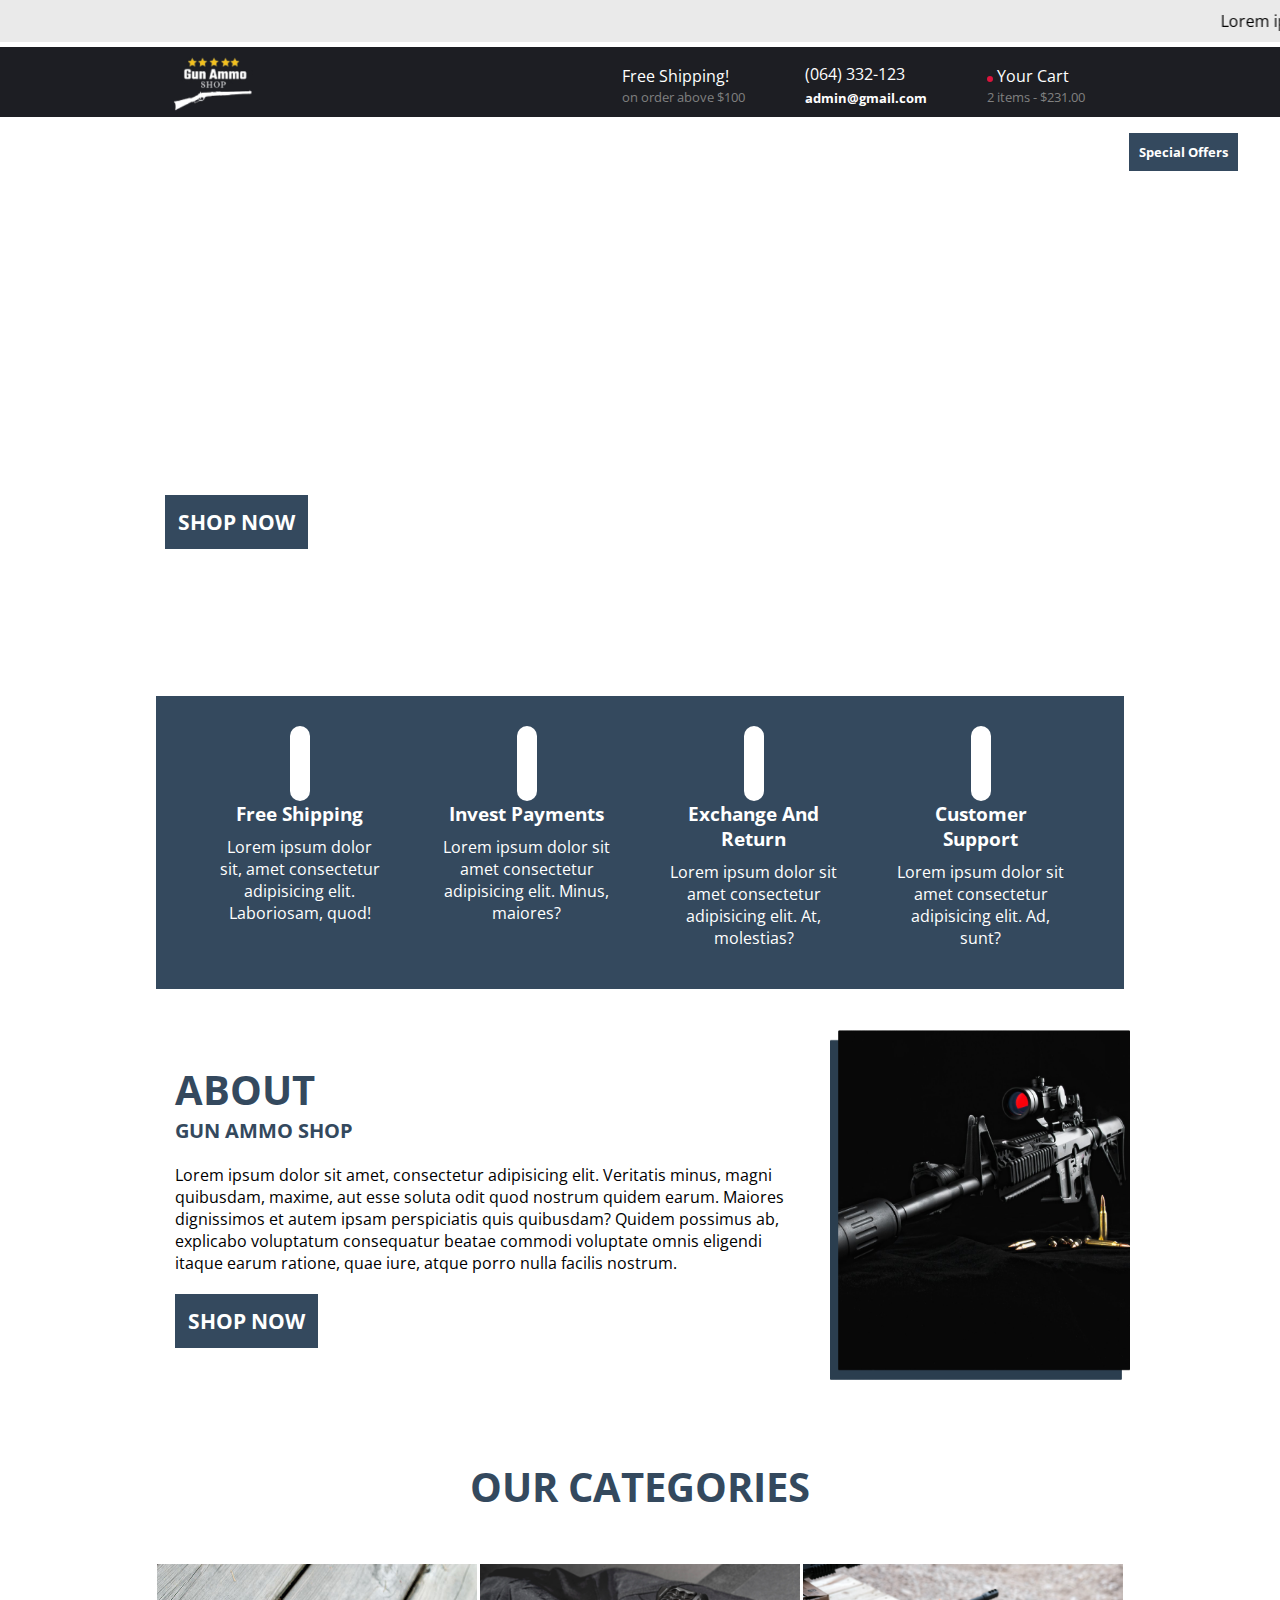
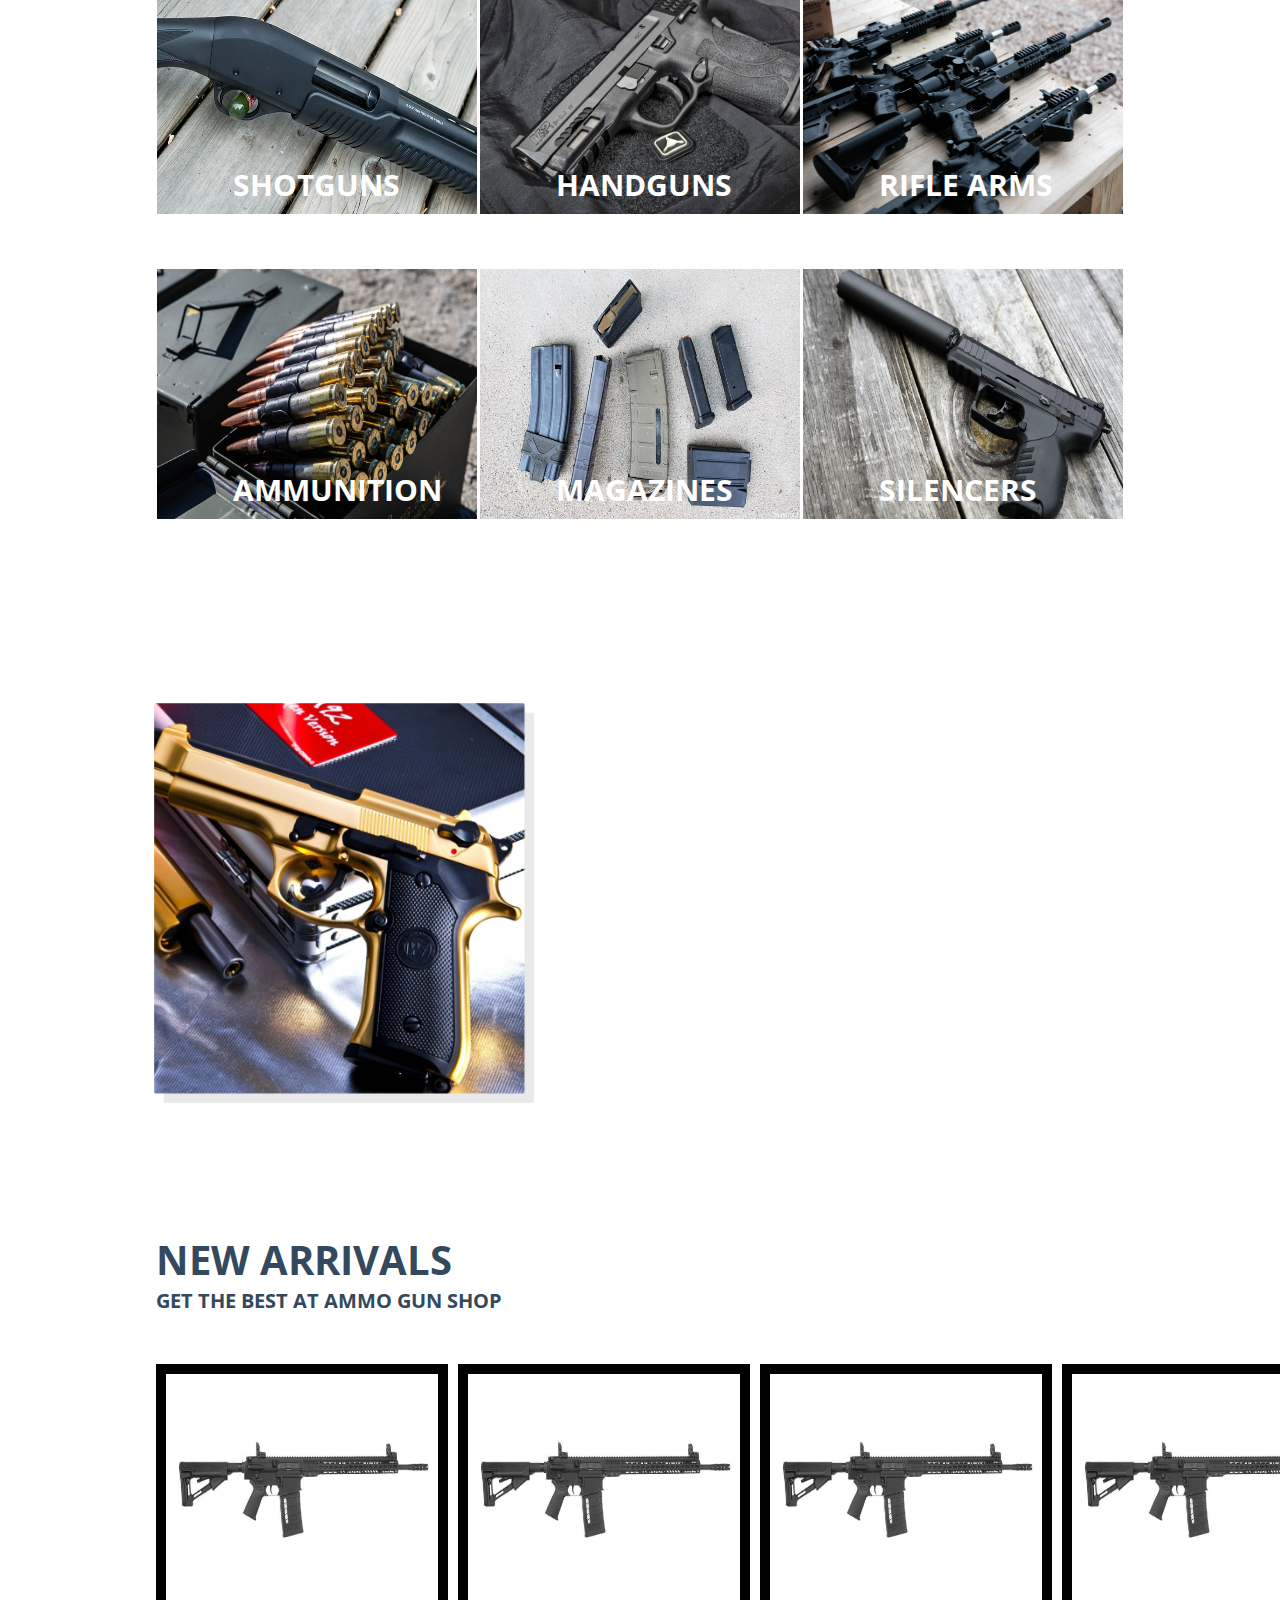
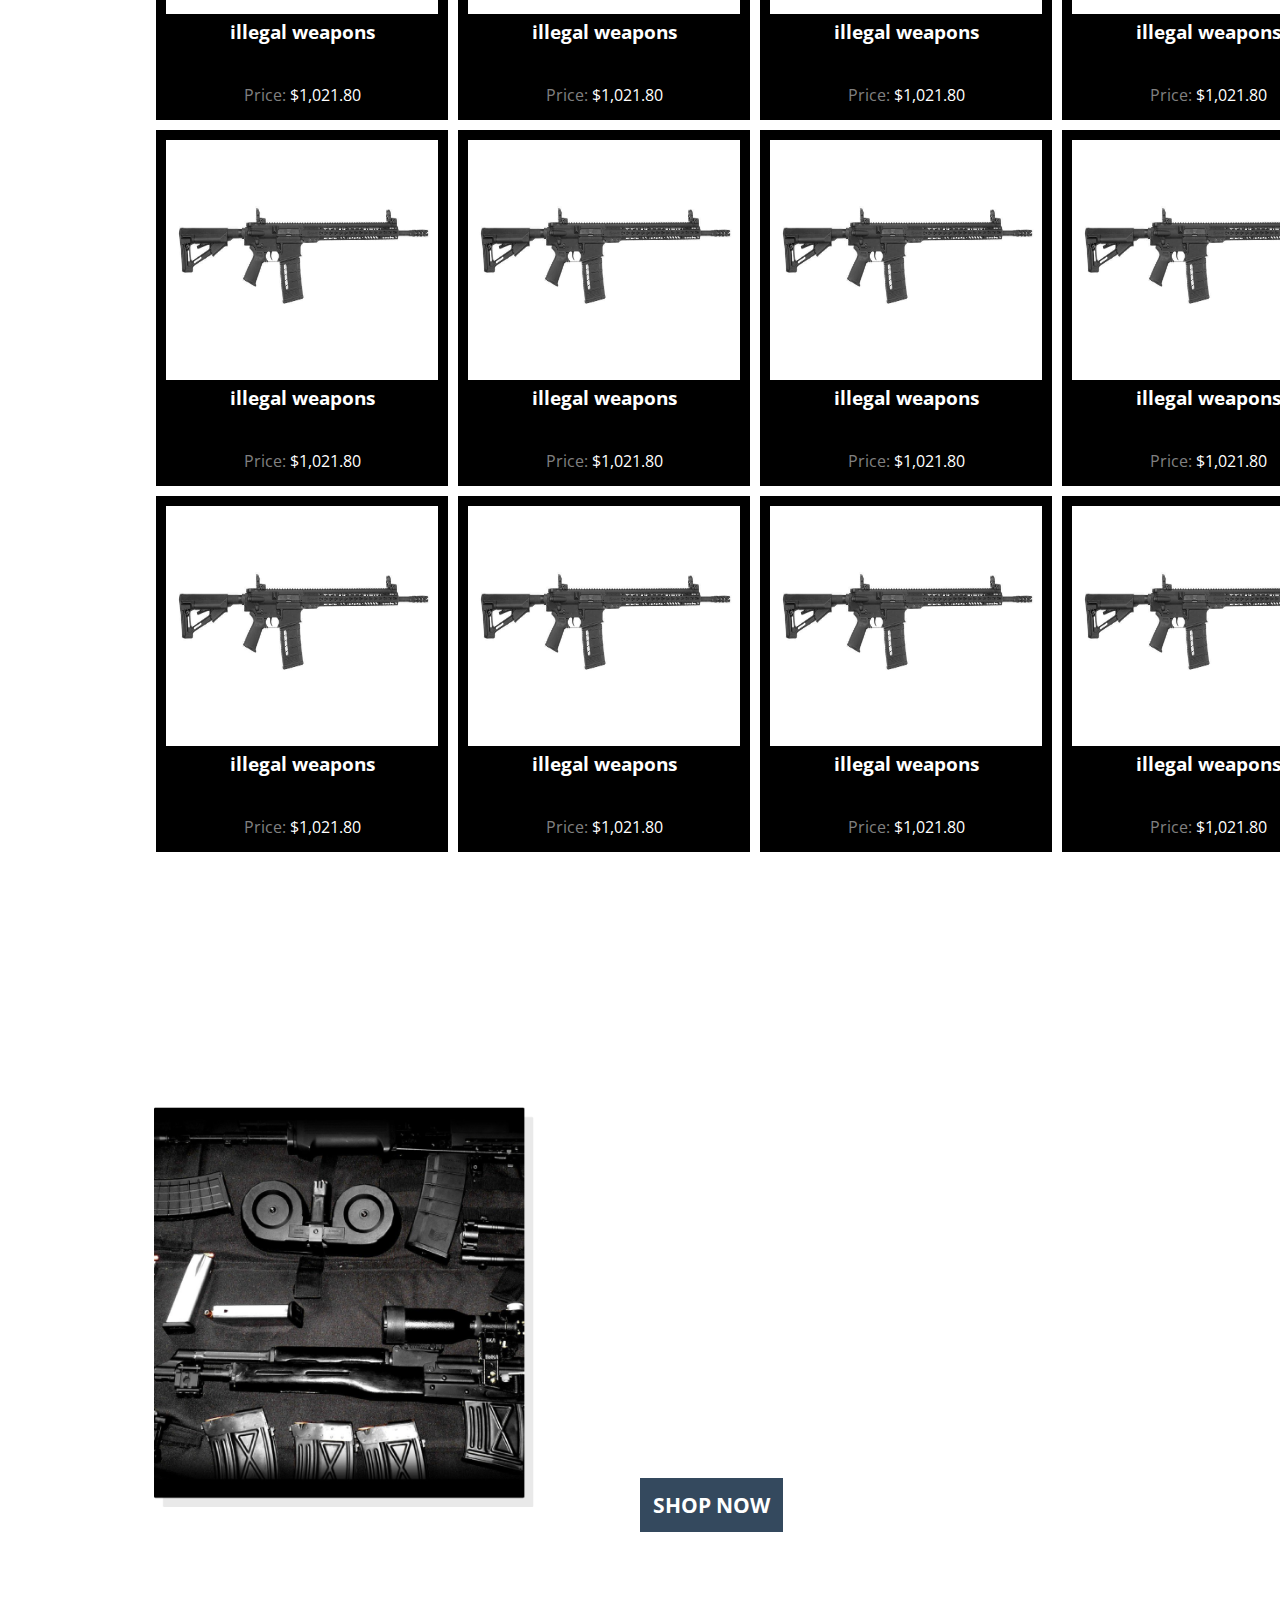
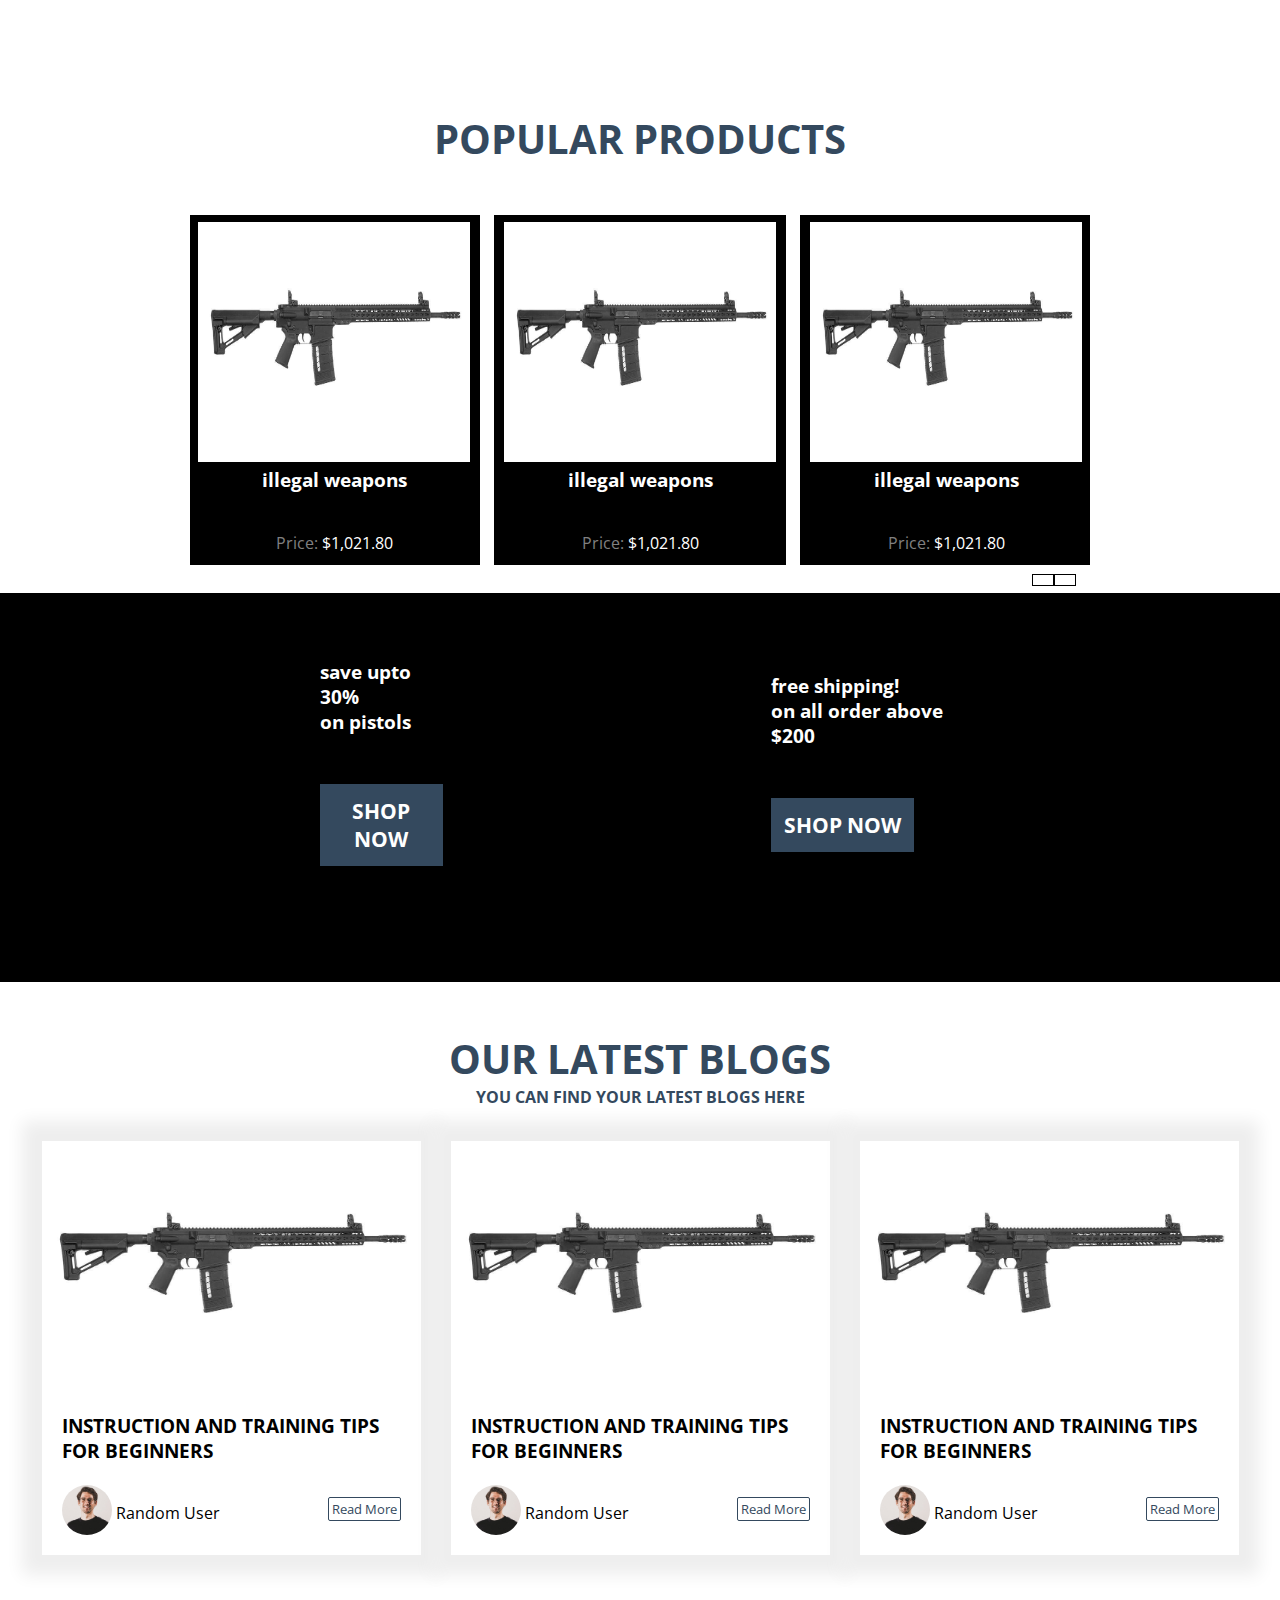
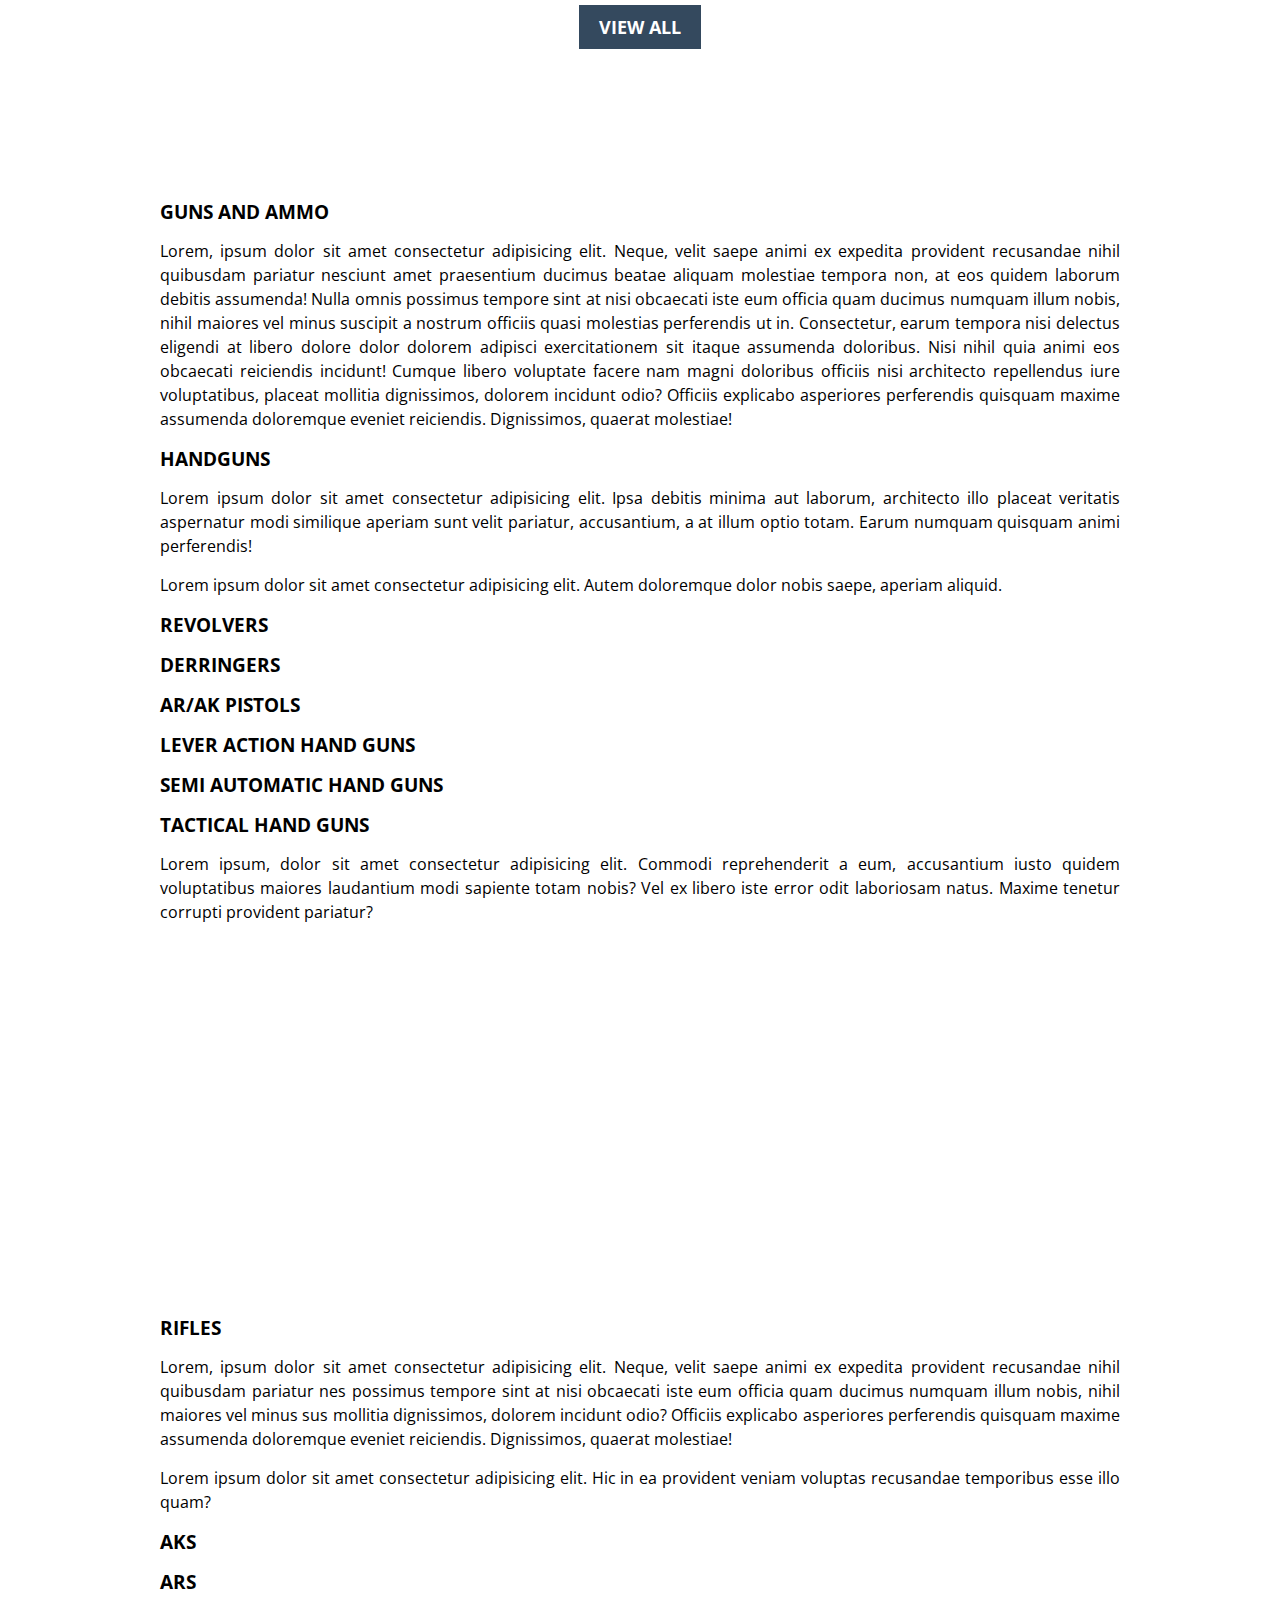
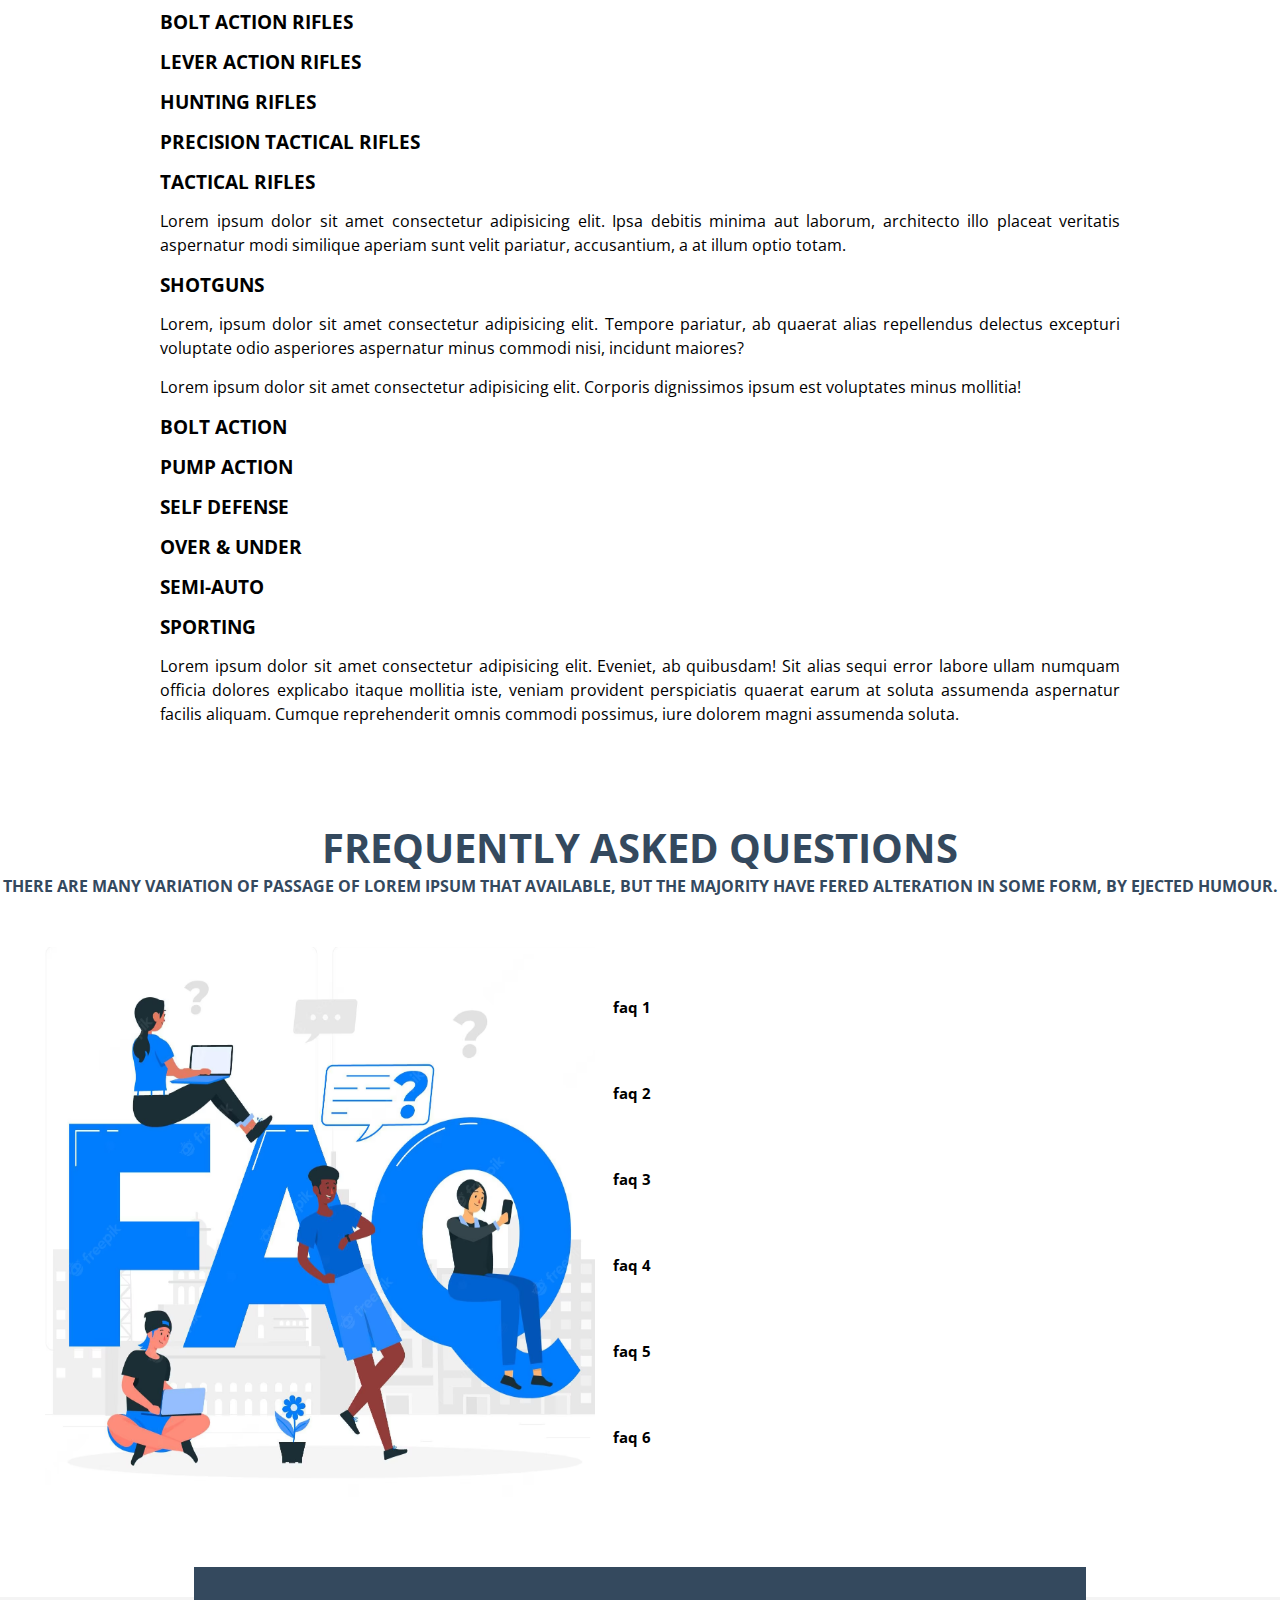
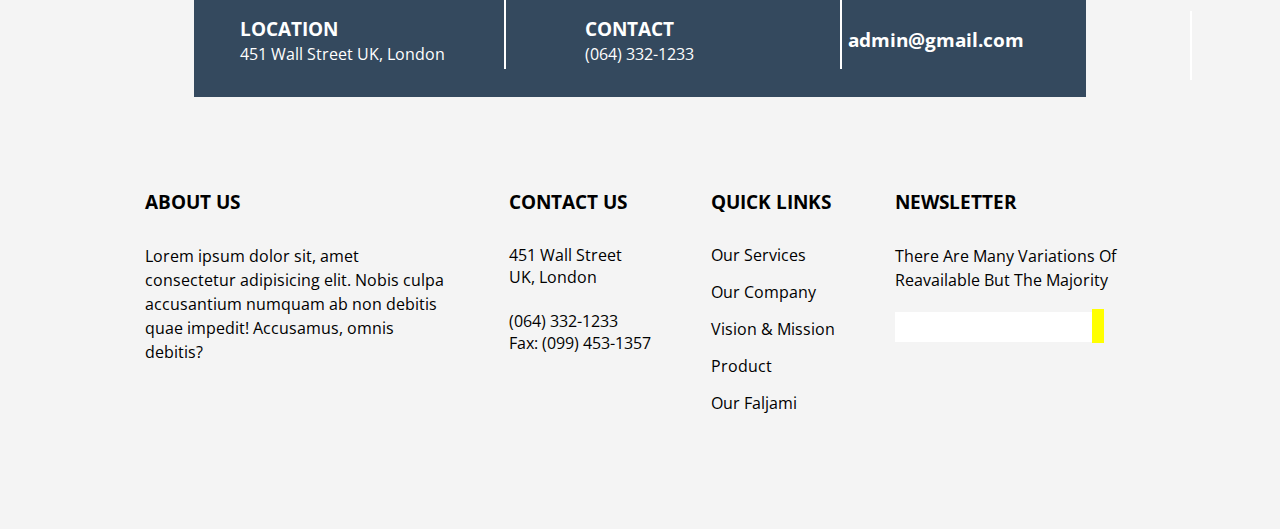
==== public/index.html @ 401bf864 "layout all done" ====
<!DOCTYPE html>
<html lang="en">

<head>
  <meta charset="UTF-8" />
  <meta http-equiv="X-UA-Compatible" content="IE=edge" />
  <meta name="viewport" content="width=device-width, initial-scale=1.0" />
  <title>weapons dealing store</title>
  <link rel="stylesheet" type="text/css" href="assets/css/app.css" />
  <link rel="stylesheet" type="text/css" href="assets/css/responsive.css" />
  <link rel="stylesheet" href="https://cdnjs.cloudflare.com/ajax/libs/font-awesome/6.4.0/css/all.min.css"
    integrity="sha512-iecdLmaskl7CVkqkXNQ/ZH/XLlvWZOJyj7Yy7tcenmpD1ypASozpmT/E0iPtmFIB46ZmdtAc9eNBvH0H/ZpiBw=="
    crossorigin="anonymous" referrerpolicy="no-referrer" />
  <!-- <link href="https://cdn.jsdelivr.net/npm/bootstrap@5.3.0/dist/css/bootstrap.min.css" rel="stylesheet" integrity="sha384-9ndCyUaIbzAi2FUVXJi0CjmCapSmO7SnpJef0486qhLnuZ2cdeRhO02iuK6FUUVM" crossorigin="anonymous"> -->
</head>

<body>
  <marquee class="blink">
    <span>Lorem ipsum, dolor sit amet consectetur adipisicing elit. Vero eligendi quis soluta optio veritatis sunt
      aperiam asperiores suscipit quae fugiat autem, numquam neque ducimus amet est? Architecto, debitis accusamus
      repellendus iste cupiditate tempore dolore qui ut. Deserunt, quaerat perferendis? Tenetur quos praesentium beatae!
      Beatae nulla itaque dolore ab quisquam vero.</span>
  </marquee>
  <div class="top-header">
    <img src="assets/images/logo.png" class="header-logo" alt="logo">
    <div class="admin-details">
      <div class="sub-container">
        <i class="fas fa-shipping-fast"></i> <span class="shipping">Free Shipping!</span>
        <p class="grey-color">on order above $100</p>
      </div>
      <div class="sub-container">
        <i class="fa-solid fa-phone"></i> <span><a href="tel:8032803282">(064) 332-123</a></span>
        <h4><a href="mailto:admin@gmail.com" class="grey-color">admin@gmail.com</a></h4>
      </div>
      <div class="sub-container">
        <i class="fas fa-shopping-cart cart-items"></i> <span class="cart">Your Cart</span>
        <p class="grey-color">2 items - $231.00</p>
      </div>
      <i class="fas fa-user-circle"></i>
    </div>
  </div>
  <section class="weapons-photo">
    <nav class="navigation-bar">
      <ul class="nav-links">
        <a href="#">
          <li>home</li>
        </a>
        <a href="#">
          <li>handguns</li>
        </a>
        <a href="#">
          <li>rifles</li>
        </a>
        <a href="#">
          <li>shotguns</li>
        </a>
        <a href="#">
          <li>ammunition</li>
          <a href="#">
            <li>magazines</li>
          </a>
          <a href="#">
            <li>silencers</li>
          </a>
          <a href="#">
            <li>lower receivers</li>
          </a>
          <i class="fa-solid fa-magnifying-glass"></i>
          <button class="special-offersbtn">special offers</button>
      </ul>
    </nav>
    <!-- hero section starts -->
    <section class="weapons-section">
      <h1 class="headline">best</h1>
      <h1 class="headline">quality shotguns</h1>
      <p class="hugetext">unlock parallel firepower:</p>
      <p>discover the finest shotguns for uncompromising marksmen</p>
      <button class="shopnowbtn">shop now</button>
    </section>
    <!-- hero section ends -->
  </section>

  <!-- services section starts -->
  <section class="services-parent-container">
    <div class="services-container">
      <div class="services-cards">
        <i class="fas fa-shipping-fast"></i>
        <h3>free shipping</h3>
        <p>Lorem ipsum dolor sit, amet consectetur adipisicing elit. Laboriosam, quod!</p>
      </div>
      <div class="services-cards">
        <i class="fa-solid fa-credit-card"></i>
        <h3>invest payments</h3>
        <p>Lorem ipsum dolor sit amet consectetur adipisicing elit. Minus, maiores?</p>
      </div>
      <div class="services-cards">
        <i class="fas fa-exchange"></i>
        <h3>exchange and return</h3>
        <p>Lorem ipsum dolor sit amet consectetur adipisicing elit. At, molestias?</p>
      </div>
      <div class="services-cards">
        <i class="fas fa-headset"></i>
        <h3>customer support</h3>
        <p>Lorem ipsum dolor sit amet consectetur adipisicing elit. Ad, sunt?</p>
      </div>
    </div>
  </section>
  <!-- services section ends -->

  <!-- about section starts -->
  <section class="about-section">
    <img src="assets/images/gunsimages/about.jpg" alt="theuser" class="sidegunsphotos">
    <div class="aboutguns-details">
      <h2 class="aboutperson">about</h2>
      <h4 class="slogan">gun ammo shop</h4>
      <p class="aboutmetext">Lorem ipsum dolor sit amet, consectetur adipisicing elit. Veritatis minus, magni quibusdam,
        maxime, aut esse soluta odit quod nostrum quidem earum. Maiores dignissimos et autem ipsam perspiciatis quis
        quibusdam? Quidem possimus ab, explicabo voluptatum consequatur beatae commodi voluptate omnis eligendi itaque
        earum ratione, quae iure, atque porro nulla facilis nostrum.</p>
      <button class="shopnow">shop now</button>
    </div>
  </section>
  <!-- about section ends -->

  <!-- categories section starts -->
  <div class="categories-parent-container">
    <h2 class="aboutperson">our categories</h2>
    <div class="categories-container">
      <div class="category-cards">
        <img src="assets/images/shotguns.jpg" class="gunsphotos" alt="shotguns">
        <h3>shotguns</h3>
        <div class="overlay"></div>
        <button><a href="#" class="gunshopbtn">shop now</a></button>
      </div>
      <div class="category-cards">
        <img src="assets/images/handguns.jpg" class="gunsphotos" alt="handguns">
        <h3>handguns</h3>
        <div class="overlay"></div>
        <button><a href="#" class="gunshopbtn">shop now</a></button>
      </div>
      <div class="category-cards">
        <img src="assets/images/riflearms.png" class="gunsphotos" alt="riflearms">
        <h3>rifle arms</h3>
        <div class="overlay"></div>
        <button><a href="#" class="gunshopbtn">shop now</a></button>
      </div>
      <div class="category-cards">
        <img src="assets/images/ammunition.jpg" class="gunsphotos" alt="ammunition">
        <h3>ammunition</h3>
        <div class="overlay"></div>
        <button><a href="#" class="gunshopbtn">shop now</a></button>
      </div>
      <div class="category-cards">
        <img src="assets/images/magazines.jpg" class="gunsphotos" alt="magazines">
        <h3>magazines</h3>
        <div class="overlay"></div>
        <button><a href="#" class="gunshopbtn">shop now</a></button>
      </div>
      <div class="category-cards">
        <img src="assets/images/silencers.jpg" class="gunsphotos" alt="silencers">
        <h3>silencers</h3>
        <div class="overlay"></div>
        <button><a href="#" class="gunshopbtn">shop now</a></button>
      </div>
    </div>
  </div>
  <!-- categories section ends -->

  <!-- ammo guns shop section starts -->
  <section class="entire-area">
    <img src="assets/images/gunsimages/goldpistol.jpg" alt="gold pistol" class="entiresecsidephoto">
    <div class="content">
      <h3 class="aboutperson">welcome to</h3>
      <h3 class="aboutperson">ammu gun shop</h3>
      <p>Lorem ipsum dolor sit amet consectetur adipisicing elit. Enim recusandae alias quia ad! Veniam iste dicta
        nesciunt dolore rem dignissimos, corporis voluptas ea ipsam sed consectetur id optio atque sunt velit veritatis
        libero blanditiis reiciendis?</p>
      <ul class="grid-ullist">
        <li><i class="fa-solid fa-check"></i> 100% safe shopping</li>
        <li><i class="fa-solid fa-check"></i> easy returns</li>
        <li><i class="fa-solid fa-check"></i> authorized dealer</li>
        <li><i class="fa-solid fa-check"></i> free shipping</li>
        <li><i class="fa-solid fa-check"></i> secured payments</li>
        <li><i class="fa-solid fa-check"></i> easy purchase</li>
      </ul>
    </div>
  </section>
  <!-- ammo guns shop section ends -->

  <!-- new arrivals section starts -->
  <section class="new-arrivals-section">
    <h2 class="aboutperson">new arrivals</h2>
    <h4 class="slogan">get the best at ammo gun shop</h4>
      <div class="new-arrivals-container" id="slidercontainer">
        <div class="new-arrivals-cards">
          <img src="assets/images/gunsimages/newarrivalscardsphotos.jpg" alt="dangerguns">
          <div class="new-arrivals-cards-content">
            <h3 class="newarrivalsheadline">illegal weapons</h3>
          <p>price: <span>$1,021.80</span></p>
          <div class="guns-details">
            <p>this product <span>ships free!</span></p>
            <p>standard flat rate shipping</p>
          </div>
          <div class="icon-container">
            <i class="fas fa-arrows"></i>
            <i class="fa-solid fa-filter"></i>
            <i class="fa-solid fa-heart"></i>
          </div>
          </div>
          <button class="gunshopbtn"><i class="fas fa-shopping-cart"></i> add to cart</button>
        </div>
        <div class="new-arrivals-cards">
          <img src="assets/images/gunsimages/newarrivalscardsphotos.jpg" alt="dangerguns">
          <div class="new-arrivals-cards-content">
            <h3 class="newarrivalsheadline">illegal weapons</h3>
          <p>price: <span>$1,021.80</span></p>
          <div class="guns-details">
            <p>this product <span>ships free!</span></p>
            <p>standard flat rate shipping</p>
          </div>
          <div class="icon-container">
            <i class="fas fa-arrows"></i>
            <i class="fa-solid fa-filter"></i>
            <i class="fa-solid fa-heart"></i>
          </div>
          </div>
          <button class="gunshopbtn"><i class="fas fa-shopping-cart"></i> add to cart</button>
        </div>
        <div class="new-arrivals-cards">
          <img src="assets/images/gunsimages/newarrivalscardsphotos.jpg" alt="dangerguns">
          <div class="new-arrivals-cards-content">
            <h3 class="newarrivalsheadline">illegal weapons</h3>
          <p>price: <span>$1,021.80</span></p>
          <div class="guns-details">
            <p>this product <span>ships free!</span></p>
            <p>standard flat rate shipping</p>
          </div>
          <div class="icon-container">
            <i class="fas fa-arrows"></i>
            <i class="fa-solid fa-filter"></i>
            <i class="fa-solid fa-heart"></i>
          </div>
          </div>
          <button class="gunshopbtn"><i class="fas fa-shopping-cart"></i> add to cart</button>
        </div>
        <div class="new-arrivals-cards">
          <img src="assets/images/gunsimages/newarrivalscardsphotos.jpg" alt="dangerguns">
          <div class="new-arrivals-cards-content">
            <h3 class="newarrivalsheadline">illegal weapons</h3>
          <p>price: <span>$1,021.80</span></p>
          <div class="guns-details">
            <p>this product <span>ships free!</span></p>
            <p>standard flat rate shipping</p>
          </div>
          <div class="icon-container">
            <i class="fas fa-arrows"></i>
            <i class="fa-solid fa-filter"></i>
            <i class="fa-solid fa-heart"></i>
          </div>
          </div>
          <button class="gunshopbtn"><i class="fas fa-shopping-cart"></i> add to cart</button>
        </div>
        <div class="new-arrivals-cards">
          <img src="assets/images/gunsimages/newarrivalscardsphotos.jpg" alt="dangerguns">
          <div class="new-arrivals-cards-content">
            <h3 class="newarrivalsheadline">illegal weapons</h3>
          <p>price: <span>$1,021.80</span></p>
          <div class="guns-details">
            <p>this product <span>ships free!</span></p>
            <p>standard flat rate shipping</p>
          </div>
          <div class="icon-container">
            <i class="fas fa-arrows"></i>
            <i class="fa-solid fa-filter"></i>
            <i class="fa-solid fa-heart"></i>
          </div>
          </div>
          <button class="gunshopbtn"><i class="fas fa-shopping-cart"></i> add to cart</button>
        </div>
        <div class="new-arrivals-cards">
          <img src="assets/images/gunsimages/newarrivalscardsphotos.jpg" alt="dangerguns">
          <div class="new-arrivals-cards-content">
            <h3 class="newarrivalsheadline">illegal weapons</h3>
          <p>price: <span>$1,021.80</span></p>
          <div class="guns-details">
            <p>this product <span>ships free!</span></p>
            <p>standard flat rate shipping</p>
          </div>
          <div class="icon-container">
            <i class="fas fa-arrows"></i>
            <i class="fa-solid fa-filter"></i>
            <i class="fa-solid fa-heart"></i>
          </div>
          </div>
          <button class="gunshopbtn"><i class="fas fa-shopping-cart"></i> add to cart</button>
        </div>
        <div class="new-arrivals-cards">
          <img src="assets/images/gunsimages/newarrivalscardsphotos.jpg" alt="dangerguns">
          <div class="new-arrivals-cards-content">
            <h3 class="newarrivalsheadline">illegal weapons</h3>
          <p>price: <span>$1,021.80</span></p>
          <div class="guns-details">
            <p>this product <span>ships free!</span></p>
            <p>standard flat rate shipping</p>
          </div>
          <div class="icon-container">
            <i class="fas fa-arrows"></i>
            <i class="fa-solid fa-filter"></i>
            <i class="fa-solid fa-heart"></i>
          </div>
          </div>
          <button class="gunshopbtn"><i class="fas fa-shopping-cart"></i> add to cart</button>
        </div>
        <div class="new-arrivals-cards">
          <img src="assets/images/gunsimages/newarrivalscardsphotos.jpg" alt="dangerguns">
          <div class="new-arrivals-cards-content">
            <h3 class="newarrivalsheadline">illegal weapons</h3>
          <p>price: <span>$1,021.80</span></p>
          <div class="guns-details">
            <p>this product <span>ships free!</span></p>
            <p>standard flat rate shipping</p>
          </div>
          <div class="icon-container">
            <i class="fas fa-arrows"></i>
            <i class="fa-solid fa-filter"></i>
            <i class="fa-solid fa-heart"></i>
          </div>
          </div>
          <button class="gunshopbtn"><i class="fas fa-shopping-cart"></i> add to cart</button>
        </div>
        <div class="new-arrivals-cards">
          <img src="assets/images/gunsimages/newarrivalscardsphotos.jpg" alt="dangerguns">
          <div class="new-arrivals-cards-content">
            <h3 class="newarrivalsheadline">illegal weapons</h3>
          <p>price: <span>$1,021.80</span></p>
          <div class="guns-details">
            <p>this product <span>ships free!</span></p>
            <p>standard flat rate shipping</p>
          </div>
          <div class="icon-container">
            <i class="fas fa-arrows"></i>
            <i class="fa-solid fa-filter"></i>
            <i class="fa-solid fa-heart"></i>
          </div>
          </div>
          <button class="gunshopbtn"><i class="fas fa-shopping-cart"></i> add to cart</button>
        </div>
        <div class="new-arrivals-cards">
          <img src="assets/images/gunsimages/newarrivalscardsphotos.jpg" alt="dangerguns">
          <div class="new-arrivals-cards-content">
            <h3 class="newarrivalsheadline">illegal weapons</h3>
          <p>price: <span>$1,021.80</span></p>
          <div class="guns-details">
            <p>this product <span>ships free!</span></p>
            <p>standard flat rate shipping</p>
          </div>
          <div class="icon-container">
            <i class="fas fa-arrows"></i>
            <i class="fa-solid fa-filter"></i>
            <i class="fa-solid fa-heart"></i>
          </div>
          </div>
          <button class="gunshopbtn"><i class="fas fa-shopping-cart"></i> add to cart</button>
        </div>
        <div class="new-arrivals-cards">
          <img src="assets/images/gunsimages/newarrivalscardsphotos.jpg" alt="dangerguns">
          <div class="new-arrivals-cards-content">
            <h3 class="newarrivalsheadline">illegal weapons</h3>
          <p>price: <span>$1,021.80</span></p>
          <div class="guns-details">
            <p>this product <span>ships free!</span></p>
            <p>standard flat rate shipping</p>
          </div>
          <div class="icon-container">
            <i class="fas fa-arrows"></i>
            <i class="fa-solid fa-filter"></i>
            <i class="fa-solid fa-heart"></i>
          </div>
          </div>
          <button class="gunshopbtn"><i class="fas fa-shopping-cart"></i> add to cart</button>
        </div>
        <div class="new-arrivals-cards">
          <img src="assets/images/gunsimages/newarrivalscardsphotos.jpg" alt="dangerguns">
          <div class="new-arrivals-cards-content">
            <h3 class="newarrivalsheadline">illegal weapons</h3>
          <p>price: <span>$1,021.80</span></p>
          <div class="guns-details">
            <p>this product <span>ships free!</span></p>
            <p>standard flat rate shipping</p>
          </div>
          <div class="icon-container">
            <i class="fas fa-arrows"></i>
            <i class="fa-solid fa-filter"></i>
            <i class="fa-solid fa-heart"></i>
          </div>
          </div>
          <button class="gunshopbtn"><i class="fas fa-shopping-cart"></i> add to cart</button>
        </div>
      </div>
  </section>
  <!-- new arrivals section ends -->

    <!-- easy and safe shopping section starts -->
    <section class="easysafeshopping">
      <img src="assets/images/gunsimages/variousguns.jpg" alt="various guns" class="entiresecsidephoto">
      <div class="content">
        <h3 class="aboutperson">easy and safe shopping</h3>
        <h3 class="aboutperson">we've got you covered</h3>
        <p>Lorem ipsum dolor sit amet consectetur adipisicing elit. Enim recusandae alias quia ad! Veniam iste dicta
          nesciunt dolore rem dignissimos, corporis voluptas ea ipsam sed consectetur id optio atque sunt velit veritatis
          libero blanditiis reiciendis?</p>
          <div class="guns-points">
            <div class="guns-points-cards">
              <h2>6+</h2>
              <h4>years of experience</h4>
              <p>Lorem ipsum dolor sit amet consectetur adipisicing elit. Est, cumque.</p>
            </div>
            <div class="guns-points-cards">
              <h2>2324+</h2>
              <h4>satisfied clients</h4>
              <p>Lorem ipsum dolor sit amet consectetur adipisicing elit. Est, cumque.</p>
            </div>
          </div>
          <button class="shopnowbtn">shop now</button>
      </div>
    </section>
    <!-- easy and safe shopping section ends -->

    <!-- popular products slider starts -->
    <section class="new-arrivals-section">
      <h2 class="aboutperson center-text">popular products</h2>
      <div class="viewboxslider">
        <div class="popular-products-slider-container">
          <div class="new-arrivals-cards">
            <img src="assets/images/gunsimages/newarrivalscardsphotos.jpg" alt="dangerguns">
            <div class="new-arrivals-cards-content">
              <h3 class="newarrivalsheadline">illegal weapons</h3>
            <p>price: <span>$1,021.80</span></p>
            <div class="guns-details">
              <p>this product <span>ships free!</span></p>
              <p>standard flat rate shipping</p>
            </div>
            <div class="icon-container">
              <i class="fas fa-arrows"></i>
              <i class="fa-solid fa-filter"></i>
              <i class="fa-solid fa-heart"></i>
            </div>
            </div>
            <button class="gunshopbtn"><i class="fas fa-shopping-cart"></i> add to cart</button>
          </div>
          <div class="new-arrivals-cards">
            <img src="assets/images/gunsimages/newarrivalscardsphotos.jpg" alt="dangerguns">
            <div class="new-arrivals-cards-content">
              <h3 class="newarrivalsheadline">illegal weapons</h3>
            <p>price: <span>$1,021.80</span></p>
            <div class="guns-details">
              <p>this product <span>ships free!</span></p>
              <p>standard flat rate shipping</p>
            </div>
            <div class="icon-container">
              <i class="fas fa-arrows"></i>
              <i class="fa-solid fa-filter"></i>
              <i class="fa-solid fa-heart"></i>
            </div>
            </div>
            <button class="gunshopbtn"><i class="fas fa-shopping-cart"></i> add to cart</button>
          </div>
          <div class="new-arrivals-cards">
            <img src="assets/images/gunsimages/newarrivalscardsphotos.jpg" alt="dangerguns">
            <div class="new-arrivals-cards-content">
              <h3 class="newarrivalsheadline">illegal weapons</h3>
            <p>price: <span>$1,021.80</span></p>
            <div class="guns-details">
              <p>this product <span>ships free!</span></p>
              <p>standard flat rate shipping</p>
            </div>
            <div class="icon-container">
              <i class="fas fa-arrows"></i>
              <i class="fa-solid fa-filter"></i>
              <i class="fa-solid fa-heart"></i>
            </div>
            </div>
            <button class="gunshopbtn"><i class="fas fa-shopping-cart"></i> add to cart</button>
          </div>
          <div class="new-arrivals-cards">
            <img src="assets/images/gunsimages/newarrivalscardsphotos.jpg" alt="dangerguns">
            <div class="new-arrivals-cards-content">
              <h3 class="newarrivalsheadline">illegal weapons</h3>
            <p>price: <span>$1,021.80</span></p>
            <div class="guns-details">
              <p>this product <span>ships free!</span></p>
              <p>standard flat rate shipping</p>
            </div>
            <div class="icon-container">
              <i class="fas fa-arrows"></i>
              <i class="fa-solid fa-filter"></i>
              <i class="fa-solid fa-heart"></i>
            </div>
            </div>
            <button class="gunshopbtn"><i class="fas fa-shopping-cart"></i> add to cart</button>
          </div>
          <div class="new-arrivals-cards">
            <img src="assets/images/gunsimages/newarrivalscardsphotos.jpg" alt="dangerguns">
            <div class="new-arrivals-cards-content">
              <h3 class="newarrivalsheadline">illegal weapons</h3>
            <p>price: <span>$1,021.80</span></p>
            <div class="guns-details">
              <p>this product <span>ships free!</span></p>
              <p>standard flat rate shipping</p>
            </div>
            <div class="icon-container">
              <i class="fas fa-arrows"></i>
              <i class="fa-solid fa-filter"></i>
              <i class="fa-solid fa-heart"></i>
            </div>
            </div>
            <button class="gunshopbtn"><i class="fas fa-shopping-cart"></i> add to cart</button>
          </div>
          <div class="new-arrivals-cards">
            <img src="assets/images/gunsimages/newarrivalscardsphotos.jpg" alt="dangerguns">
            <div class="new-arrivals-cards-content">
              <h3 class="newarrivalsheadline">illegal weapons</h3>
            <p>price: <span>$1,021.80</span></p>
            <div class="guns-details">
              <p>this product <span>ships free!</span></p>
              <p>standard flat rate shipping</p>
            </div>
            <div class="icon-container">
              <i class="fas fa-arrows"></i>
              <i class="fa-solid fa-filter"></i>
              <i class="fa-solid fa-heart"></i>
            </div>
            </div>
            <button class="gunshopbtn"><i class="fas fa-shopping-cart"></i> add to cart</button>
          </div>
          <div class="new-arrivals-cards">
            <img src="assets/images/gunsimages/newarrivalscardsphotos.jpg" alt="dangerguns">
            <div class="new-arrivals-cards-content">
              <h3 class="newarrivalsheadline">illegal weapons</h3>
            <p>price: <span>$1,021.80</span></p>
            <div class="guns-details">
              <p>this product <span>ships free!</span></p>
              <p>standard flat rate shipping</p>
            </div>
            <div class="icon-container">
              <i class="fas fa-arrows"></i>
              <i class="fa-solid fa-filter"></i>
              <i class="fa-solid fa-heart"></i>
            </div>
            </div>
            <button class="gunshopbtn"><i class="fas fa-shopping-cart"></i> add to cart</button>
          </div>
          <div class="new-arrivals-cards">
            <img src="assets/images/gunsimages/newarrivalscardsphotos.jpg" alt="dangerguns">
            <div class="new-arrivals-cards-content">
              <h3 class="newarrivalsheadline">illegal weapons</h3>
            <p>price: <span>$1,021.80</span></p>
            <div class="guns-details">
              <p>this product <span>ships free!</span></p>
              <p>standard flat rate shipping</p>
            </div>
            <div class="icon-container">
              <i class="fas fa-arrows"></i>
              <i class="fa-solid fa-filter"></i>
              <i class="fa-solid fa-heart"></i>
            </div>
            </div>
            <button class="gunshopbtn"><i class="fas fa-shopping-cart"></i> add to cart</button>
          </div>
          <div class="new-arrivals-cards">
            <img src="assets/images/gunsimages/newarrivalscardsphotos.jpg" alt="dangerguns">
            <div class="new-arrivals-cards-content">
              <h3 class="newarrivalsheadline">illegal weapons</h3>
            <p>price: <span>$1,021.80</span></p>
            <div class="guns-details">
              <p>this product <span>ships free!</span></p>
              <p>standard flat rate shipping</p>
            </div>
            <div class="icon-container">
              <i class="fas fa-arrows"></i>
              <i class="fa-solid fa-filter"></i>
              <i class="fa-solid fa-heart"></i>
            </div>
            </div>
            <button class="gunshopbtn"><i class="fas fa-shopping-cart"></i> add to cart</button>
          </div>
        </div>
      </div>
      <div class="controlsslider">
        <i class="fa-solid fa-arrow-right arrows" id="right"></i>
        <i class="fa-solid fa-arrow-left arrows" id="left"></i>
      </div>
    </section>  
    <!-- popular products slider ends -->

    <!-- hero section starts -->
    <section class="hero-section">
      <div class="hero-area">
        <div class="saveupto">
          <h3>save upto <span class="bigtext">30%</span></h3>
          <h3>on pistols</h3>
          <button class="shopnowbtn">shop now</button>
        </div>
        <div class="freeshipping">
          <h3 class="bigtext">free shipping!</h3>
          <h3>on all order above $200</h3>
          <button class="shopnowbtn">shop now</button>
        </div>
      </div>
    </section>
    <!-- hero section ends -->

    <!-- latest blogs section starts -->
    <section class="blogs-section">
      <h2 class="aboutperson center-text">our latest blogs</h2>
      <p class="center-text">you can find your latest blogs here</p>
      <div class="blogs-container">
        <div class="blogs-cards">
          <img src="assets/images/gunsimages/newarrivalscardsphotos.jpg" class="blogpost" alt="blogpostphoto">
          <div class="overlay"></div>
          <i class="fa fa-link share-icon" aria-hidden="true"></i>
          <div class="blogcontent">
            <h3>instruction and training tips for beginners</h3><br>
          <img src="assets/images/gunsimages/bloguser.jpeg" class="blogauthorpic" alt="userpic">
          <span class="blogauthor">random user</span>
          <button class="readmorebtn">read more</button>
          </div>
        </div>
        <div class="blogs-cards">
          <img src="assets/images/gunsimages/newarrivalscardsphotos.jpg" class="blogpost" alt="blogpostphoto">
          <div class="overlay"></div>
          <i class="fa fa-link share-icon" aria-hidden="true"></i>
          <div class="blogcontent">
            <h3>instruction and training tips for beginners</h3><br>
          <img src="assets/images/gunsimages/bloguser.jpeg" class="blogauthorpic" alt="userpic">
          <span class="blogauthor">random user</span>
          <button class="readmorebtn">read more</button>
          </div>
        </div>
        <div class="blogs-cards">
          <img src="assets/images/gunsimages/newarrivalscardsphotos.jpg" class="blogpost" alt="blogpostphoto">
          <div class="overlay"></div>
          <i class="fa fa-link share-icon" aria-hidden="true"></i>
          <div class="blogcontent">
            <h3>instruction and training tips for beginners</h3><br>
          <img src="assets/images/gunsimages/bloguser.jpeg" class="blogauthorpic" alt="userpic">
          <span class="blogauthor">random user</span>
          <button class="readmorebtn">read more</button>
          </div>
        </div>
      </div>
      <button class="shopnowbtn">view all</button>
    </section>
    <!-- latest blogs section ends -->

    <!-- guns licensing procedure section starts -->
    <section class="gunslicensingsection">
      <div class="gunslicensingcontainer">
        <h3>guns and ammo</h3>
        <p>Lorem, ipsum dolor sit amet consectetur adipisicing elit. Neque, velit saepe animi ex expedita provident recusandae nihil quibusdam pariatur nesciunt amet praesentium ducimus beatae aliquam molestiae tempora non, at eos quidem laborum debitis assumenda! Nulla omnis possimus tempore sint at nisi obcaecati iste eum officia quam ducimus numquam illum nobis, nihil maiores vel minus suscipit a nostrum officiis quasi molestias perferendis ut in. Consectetur, earum tempora nisi delectus eligendi at libero dolore dolor dolorem adipisci exercitationem sit itaque assumenda doloribus. Nisi nihil quia animi eos obcaecati reiciendis incidunt! Cumque libero voluptate facere nam magni doloribus officiis nisi architecto repellendus iure voluptatibus, placeat mollitia dignissimos, dolorem incidunt odio? Officiis explicabo asperiores perferendis quisquam maxime assumenda doloremque eveniet reiciendis. Dignissimos, quaerat molestiae!</p>
        <h3>handguns</h3>
        <p>Lorem ipsum dolor sit amet consectetur adipisicing elit. Ipsa debitis minima aut laborum, architecto illo placeat veritatis aspernatur modi similique aperiam sunt velit pariatur, accusantium, a at illum optio totam. Earum numquam quisquam animi perferendis!</p>
        <p>Lorem ipsum dolor sit amet consectetur adipisicing elit. Autem doloremque dolor nobis saepe, aperiam aliquid.</p>
        <h3 class="formatting">revolvers</h3>
        <h3 class="formatting">derringers</h3>
        <h3 class="formatting">ar/ak pistols</h3>
        <h3 class="formatting">lever action hand guns</h3>
        <h3 class="formatting">semi automatic hand guns</h3>
        <h3 class="formatting">tactical hand guns</h3>
        <p>Lorem ipsum, dolor sit amet consectetur adipisicing elit. Commodi reprehenderit a eum, accusantium iusto quidem voluptatibus maiores laudantium modi sapiente totam nobis? Vel ex libero iste error odit laboriosam natus. Maxime tenetur corrupti provident pariatur?</p>
      </div>
    </section>
    <!-- guns licensing procedure section ends -->

    <!-- one on one free product section starts -->
    <section class="freeproductoffersection">
      <div class="freeproductoffercontainer">
        <h2 class="offerdetails">buy any new gun and</h2>
        <h2 class="offerdetails">get one bag absolutely</h2>
        <h2 class="free">free!</h2>
        <button class="freeshopnowbtn">shop now</button>
      </div>
    </section>
    <!-- one on one free product section ends -->

        <!-- guns details section starts -->
        <section class="gunslicensingsection">
          <div class="gunslicensingcontainer">
            <h3>rifles</h3>
            <p>Lorem, ipsum dolor sit amet consectetur adipisicing elit. Neque, velit saepe animi ex expedita provident recusandae nihil quibusdam pariatur nes possimus tempore sint at nisi obcaecati iste eum officia quam ducimus numquam illum nobis, nihil maiores vel minus sus mollitia dignissimos, dolorem incidunt odio? Officiis explicabo asperiores perferendis quisquam maxime assumenda doloremque eveniet reiciendis. Dignissimos, quaerat molestiae!</p>
            <p>Lorem ipsum dolor sit amet consectetur adipisicing elit. Hic in ea provident veniam voluptas recusandae temporibus esse illo quam?</p>
            <h3 class="formatting">aks</h3>
            <h3 class="formatting">ars</h3>
            <h3 class="formatting">bolt action rifles</h3>
            <h3 class="formatting">lever action rifles</h3>
            <h3 class="formatting">hunting rifles</h3>
            <h3 class="formatting">precision tactical rifles</h3>
            <h3 class="formatting">tactical rifles</h3>
            <p>Lorem ipsum dolor sit amet consectetur adipisicing elit. Ipsa debitis minima aut laborum, architecto illo placeat veritatis aspernatur modi similique aperiam sunt velit pariatur, accusantium, a at illum optio totam.</p>
            <h3 class="formatting">shotguns</h3>
            <p>Lorem, ipsum dolor sit amet consectetur adipisicing elit. Tempore pariatur, ab quaerat alias repellendus delectus excepturi voluptate odio asperiores aspernatur minus commodi nisi, incidunt maiores?</p>
            <p>Lorem ipsum dolor sit amet consectetur adipisicing elit. Corporis dignissimos ipsum est voluptates minus mollitia!</p>
            <h3 class="formatting">bolt action</h3>
            <h3 class="formatting">pump action</h3>
            <h3 class="formatting">self defense</h3>
            <h3 class="formatting">over & under</h3>
            <h3 class="formatting">semi-auto</h3>
            <h3 class="formatting">sporting</h3>
            <p>Lorem ipsum dolor sit amet consectetur adipisicing elit. Eveniet, ab quibusdam! Sit alias sequi error labore ullam numquam officia dolores explicabo itaque mollitia iste, veniam provident perspiciatis quaerat earum at soluta assumenda aspernatur facilis aliquam. Cumque reprehenderit omnis commodi possimus, iure dolorem magni assumenda soluta.</p>
          </div>
        </section>
        <!-- guns details section ends -->

        <!-- frequently asked question section starts -->
        <section class="faqs-section">
          <h2 class="aboutperson center-text">frequently asked questions</h2>
          <p class="center-text">there are many variation of passage of lorem ipsum that available, but the majority have fered alteration in some form, by ejected humour.</p>
          <div class="faqs-container">
            <img src="assets/images/faqpics.png" alt="faqs-photos" class="faqsphoto">
            <div class="accordion-container-inner">
              <button class="accordion">faq 1</button>
            <div class="panel">
              <p>Lorem ipsum dolor sit amet, consectetur adipisicing elit, sed do eiusmod tempor incididunt ut labore et dolore magna aliqua. Ut enim ad minim veniam, quis nostrud exercitation ullamco laboris nisi ut aliquip ex ea commodo consequat.</p>
            </div>
            <button class="accordion">faq 2</button>
            <div class="panel">
              <p>Lorem ipsum dolor sit amet, consectetur adipisicing elit, sed do eiusmod tempor incididunt ut labore et dolore magna aliqua. Ut enim ad minim veniam, quis nostrud exercitation ullamco laboris nisi ut aliquip ex ea commodo consequat.</p>
            </div>
            <button class="accordion">faq 3</button>
            <div class="panel">
              <p>Lorem ipsum dolor sit amet, consectetur adipisicing elit, sed do eiusmod tempor incididunt ut labore et dolore magna aliqua. Ut enim ad minim veniam, quis nostrud exercitation ullamco laboris nisi ut aliquip ex ea commodo consequat.</p>
            </div>
            <button class="accordion">faq 4</button>
            <div class="panel">
              <p>Lorem ipsum dolor sit amet, consectetur adipisicing elit, sed do eiusmod tempor incididunt ut labore et dolore magna aliqua. Ut enim ad minim veniam, quis nostrud exercitation ullamco laboris nisi ut aliquip ex ea commodo consequat.</p>
            </div>
            <button class="accordion">faq 5</button>
            <div class="panel">
              <p>Lorem ipsum dolor sit amet, consectetur adipisicing elit, sed do eiusmod tempor incididunt ut labore et dolore magna aliqua. Ut enim ad minim veniam, quis nostrud exercitation ullamco laboris nisi ut aliquip ex ea commodo consequat.</p>
            </div>
            <button class="accordion">faq 6</button>
            <div class="panel">
              <p>Lorem ipsum dolor sit amet, consectetur adipisicing elit, sed do eiusmod tempor incididunt ut labore et dolore magna aliqua. Ut enim ad minim veniam, quis nostrud exercitation ullamco laboris nisi ut aliquip ex ea commodo consequat.</p>
            </div>
            </div>            
          </div>
        </section>
        <!-- frequently asked question section ends -->

        <!-- footer section starts -->
        <section class="footer-container">
          <div class="information-section">
            <div class="information-cards">
              <i class="fa-solid fa-location-dot"></i>
              <h3>LOCATION</h3>
              <p>451 Wall Street UK, London</p>
            </div>
            <div class="information-cards">
              <i class="fa-solid fa-phone"></i>
              <h3>CONTACT</h3><br>
              <a href="tel:0643321233">(064) 332-1233</a>
            </div>
            <div class="information-cards">
              <i class="fa-solid fa-envelope"></i>
              <a href="mailto:admin@gmail.com"><h3>admin@gmail.com</h3></a>
            </div>
          </div>
          <div class="footer-container-inner">
            <div class="aboutus-area">
              <h3>about us</h3>
              <p class="about-footer">Lorem ipsum dolor sit, amet consectetur adipisicing elit. Nobis culpa accusantium numquam ab non debitis quae impedit! Accusamus, omnis debitis?</p>
            </div>
            <div class="contactus-area">
              <h3>contact us</h3>
              <ul>
                <li>451 Wall Street</li>
                <li>UK, London</li><br>
                <li>(064) 332-1233</li>
                <li>Fax: (099) 453-1357</li>
              </ul>
            </div>
            <div class="quick-links-area">
              <h3>quick links</h3>
              <ul>
                <a href="#"><li class="listspace">our services</li></a>
                <a href="#"><li class="listspace">our company</li></a>
                <a href="#"><li class="listspace">vision & mission</li></a>
                <a href="#"><li class="listspace">product</li></a>
                <a href="#"><li class="listspace">our faljami</li></a>
              </ul>
            </div>
            <div class="newsletter-area">
              <h3>newsletter</h3>
              <p class="newsletter-text">there are many variations of reavailable but the majority</p>
              <input type="email" name="newsletter-email" maxlength="50" class="newsletter_input"><i class="fa fa-paper-plane" aria-hidden="true"></i>
              <div class="social-links">
                <a href="#"><i class="fa-brands fa-facebook"></i></a>
                <a href="#"><i class="fa-brands fa-twitter"></i></a>
                <a href="#"><i class="fa-brands fa-google-plus-g"></i></a>
                <a href="#"><i class="fa-brands fa-pinterest"></i></a>
                <a href="#"><i class="fa-brands fa-linkedin"></i></a>
              </div>
            </div>
          </div>
        </section>
        <!-- footer section ends -->

  <!-- <script src="https://cdn.jsdelivr.net/npm/bootstrap@5.3.0/dist/js/bootstrap.bundle.min.js" integrity="sha384-geWF76RCwLtnZ8qwWowPQNguL3RmwHVBC9FhGdlKrxdiJJigb/j/68SIy3Te4Bkz" crossorigin="anonymous"></script> -->
  <script src="assets/js/app.js"></script>
</body>

</html>
---- public/assets/css/app.css ----
@import url("https://fonts.googleapis.com/css2?family=Open+Sans&display=swap");
* {
  margin: 0;
  padding: 0;
  box-sizing: border-box;
  font-family: "Open Sans", sans-serif;
}

:root {
  --background-color: rgb(52, 73, 94);
  --whitecolor: rgb(255, 255, 255);
}

a {
  text-decoration: none !important;
}

.blink {
  background: #eaeaea;
  padding: 10px;
}

.top-header {
  display: flex;
  align-items: center;
  justify-content: space-around;
  background: #1d1e23;
  color: var(--whitecolor);
}

.admin-details {
  display: flex;
  align-items: center;
  justify-content: center;
}

.header-logo {
  width: auto;
  height: 70px;
}

.sub-container {
  margin: 5px 30px;
}

.sub-container a {
  color: var(--whitecolor);
}

.top-header i {
  font-size: 22px;
}

.grey-color {
  color: gray;
  font-size: 13px;
}

.cart-items::after {
  content: "";
  background: crimson;
  height: 6px;
  width: 6px;
  display: inline-block;
  border-radius: 50px;
}

.nav-links {
  display: flex;
  align-content: center;
  justify-content: center;
  padding: 24px 0;
}

.nav-links li {
  list-style-type: none;
  text-transform: capitalize;
  color: var(--whitecolor);
  margin: 0 25px;
  font-weight: bold;
}

.special-offersbtn {
  background: var(--background-color);
  color: var(--whitecolor);
  text-transform: capitalize;
  font-weight: bold;
  border: none;
  outline: none;
  padding: 10px;
  margin: -8px 24px;
}

.nav-links i {
  margin: 0 25px;
  color: var(--whitecolor);
}

.weapons-photo {
  background-image: url("/assets/images/gunsimages/header.jpeg");
  background-repeat: no-repeat;
  background-size: cover;
  background-position: center;
  background-attachment: fixed;
  min-height: 70vh;
}

.weapons-section {
  color: var(--whitecolor);
  padding: 50px 165px;
}

.headline {
  font-size: 59px;
  text-transform: uppercase;
  font-weight: bold;
  line-height: 1.2;
}

.shopnowbtn {
  background: var(--background-color);
  color: var(--whitecolor);
  border: none;
  font-weight: bolder;
  padding: 13px;
  margin: 50px 0px;
  font-size: 21px;
  text-transform: uppercase;
}

.shopnowbtn:hover,
.shopnow:hover {
  background: var(--whitecolor);
  color: var(--background-color);
}

.shopnow {
  background: var(--background-color);
  color: var(--whitecolor);
  border: none;
  font-weight: bolder;
  padding: 13px;
  font-size: 21px;
  text-transform: uppercase;
}

.sidegunsphotos {
  height: 350px;
  width: 300px;
  /* box-shadow: 5px 5px 5px 11px crimson; */
}

.hugetext {
  font-weight: bold;
  text-transform: capitalize;
  margin-top: 22px;
}

.services-container {
  display: grid;
  grid-template-columns: repeat(4, 1fr);
  margin: -80px 0 -38px 0;
  padding: 30px;
  background-color: var(--background-color);
  color: var(--whitecolor);
}

.services-cards {
  transition: all 300ms ease;
  padding: 10px 30px;
  text-align: center;
}

.services-cards i {
  font-size: 40px;
  margin: 5px auto;
  color: var(--background-color);
  transition: all 300ms ease;
  background-color: var(--whitecolor);
  border-radius: 50px;
  padding: 10px;
}

.services-cards h3 {
  text-transform: capitalize;
  font-weight: bold;
  margin: 10px 0px;
}

.services-cards:hover {
  background-color: var(--whitecolor);
  color: var(--background-color);
  transition: all 300ms ease;
}

.services-cards:hover i {
  background-color: var(--background-color);
  color: var(--whitecolor);
}

.about-section {
  display: flex;
  align-items: center;
  justify-content: center;
  flex-direction: row-reverse;
  /* margin: -23px 143px; */
  background-image: url("/assets/images/gunsimages/entirebgphoto.jpg");
  background-repeat: no-repeat;
  background-size: cover;
  background-position: center;
  background-attachment: fixed;
  padding: 50px 150px;
  /* margin-top: -21px; */
}

.aboutguns-details {
  margin: 25px;
}

.aboutperson {
  color: var(--background-color);
  font-weight: bolder;
  text-transform: uppercase;
  font-size: 40px;
}

.slogan {
  font-weight: bold;
  text-transform: uppercase;
  font-size: 20px;
  color: var(--background-color);
}

.aboutmetext {
  margin: 20px auto;
}

.categories-parent-container .aboutperson {
  text-align: center;
}

.gunsphotos {
  height: 250px;
  width: 320px;
}

.categories-container {
  display: grid;
  grid-template-columns: repeat(3, 1fr);
  place-items: center;
  max-width: 85vw;
  margin: 50px auto;
  grid-gap: 50px 0;
}

.entiresecsidephoto {
  height: 400px;
  width: 380px;
}

.easysafeshopping,
.entire-area {
  padding: 100px 48px;
  background-image: url("/assets/images/gunsimages/entiresecbg.jpeg");
  background-repeat: no-repeat;
  background-size: cover;
  background-position: center;
  background-attachment: fixed;
  color: var(--whitecolor);
  /* filter: brightness(70%); */
  display: grid;
  grid-template-columns: repeat(2, 1fr);
  place-items: center;
}

.easysafeshopping {
  background-image: url("/assets/images/gunsimages/entiresecbg2.jpeg");
}

.easysafeshopping .aboutperson,
.entire-area .aboutperson {
  color: var(--whitecolor);
}

.entire-area .fa-gun,
.easy-shopping-section .fa-gun {
  font-size: 20em;
  /* margin: 0 0 0 123px; */
}

.entire-area .content {
  margin-left: -89px;
}

.grid-ullist {
  display: grid;
  grid-template-columns: repeat(2, 1fr);
  grid-template-rows: repeat(2, 1fr);
  list-style-type: none;
  text-transform: capitalize;
  margin: 45px 0px 0px 0px;
}

.grid-ullist li {
  padding: 5px;
  font-weight: bold;
}

.content p {
  margin: 14px 0px;
}

.category-cards {
  position: relative;
}

.overlay {
  position: absolute;
  top: 0;
  left: 0;
  width: 100%;
  height: 100%;
  background: rgba(0, 0, 0, 0);
  transition: background 0.5s ease;
}

.blogs-cards .overlay {
  height: 60%;
}

.blogs-cards:hover .overlay,
.category-cards:hover .overlay {
  display: block;
  background: rgba(0, 0, 0, 0.3);
}

.blogs-cards:hover .share-icon {
  opacity: 1;
}

.category-cards h3 {
  position: absolute;
  left: 76px;
  top: 200px;
  text-align: center;
  color: var(--whitecolor);
  text-transform: uppercase;
  z-index: 1;
  transition: top 0.5s ease;
  font-weight: bold;
  font-size: 30px;
}

.category-cards:hover h3 {
  top: 120px;
}

.category-cards button {
  transition: opacity 0.35s ease;
  position: absolute;
  left: 130px;
  top: 210px;
  text-align: center;
  opacity: 0;
}

.category-cards button a {
  text-align: center;
  z-index: 1;
}

.category-cards:hover button {
  opacity: 1;
}

.gunshopbtn {
  color: var(--whitecolor);
  background: var(--background-color);
  border: 1px solid var(--background-color);
  outline: 1px solid var(--background-color);
  font-weight: bold;
  font-size: 10px;
  padding: 5px;
  text-transform: uppercase;
}
.services-parent-container,
.categories-parent-container,
.new-arrivals-section {
  padding: 50px 156px;
  margin: 20px 0;
  background-image: url("/assets/images/gunsimages/entirebgphoto.jpg");
  background-repeat: no-repeat;
  background-size: cover;
  background-position: center;
  background-attachment: fixed;
  margin: -21px 0;
}

.new-arrivals-container {
  display: grid;
  grid-template-columns: repeat(4, 1fr);
  grid-template-rows: repeat(3, 1fr);
  place-items: center;
  margin: 50px auto;
  max-width: 78vw;
  grid-gap: 10px;
}

.new-arrivals-cards img {
  width: 17em;
  height: 15em;
}

.new-arrivals-cards {
  padding: 10px;
  background-color: black;
  color: var(--whitecolor);
  text-align: center;
  position: relative;
}

.new-arrivals-cards .gunshopbtn {
  color: var(--whitecolor);
  background: var(--background-color);
  border: 1px solid var(--background-color);
  outline: 1px solid var(--background-color);
  font-weight: normal;
  font-size: 10px;
  padding: 5px;
  text-transform: capitalize;
  position: absolute;
  left: 98px;
  bottom: 123px;
  transition: opacity 0.5s ease;
  opacity: 0;
  transition: all 300ms ease;
  cursor: pointer;
}

.new-arrivals-cards .gunshopbtn:hover {
  background: transparent;
  color: var(--background-color);
}

.new-arrivals-cards:hover .gunshopbtn,
.new-arrivals-cards:hover .icon-container,
.new-arrivals-cards:hover .guns-details {
  opacity: 1;
}

.icon-container {
  display: flex;
  align-content: center;
  justify-content: center;
  flex-direction: column;
  position: absolute;
  right: 20px;
  top: 20px;
  gap: 15px;
  transition: opacity 0.5s ease;
  opacity: 0;
}

.icon-container i {
  text-align: center;
  color: var(--whitecolor);
  background: var(--background-color);
  padding: 5px;
  transition: all 0.5s ease;
  border-radius: 50px;
}

.icon-container i:hover {
  background: var(--whitecolor);
  color: var(--background-color);
  border: 1px solid var(--background-color);
}

.new-arrivals-cards-content > p {
  color: grey;
  text-transform: capitalize;
  position: relative;
  top: 40px;
}

.new-arrivals-cards-content > p > span {
  color: var(--whitecolor);
}

.guns-details {
  opacity: 0;
  transition: opacity 0.35s ease;
}

.new-arrivals-cards:hover .new-arrivals-cards-content > p {
  position: relative;
  top: 0;
  padding: 5px 0;
}

.guns-details > p span {
  color: crimson;
}

.flex-container {
  display: flex;
  align-items: center;
  justify-content: center;
}

.safe-shopping-points-container h2 {
  font-size: 30px;
  font-weight: bold;
}

.safe-shopping-points-container p,
.hero-area-cards h3 {
  text-transform: capitalize;
}

.entire-area .shopnowbtn {
  margin: 8px 0px 0px 0px;
}

.guns-points {
  display: flex;
  align-content: center;
  justify-content: center;
}

.guns-points-cards h2 {
  font-size: 40px;
  font-weight: bold;
}

.guns-points-cards {
  margin: 0px 5px;
}

.center-text {
  text-align: center;
  color: var(--background-color);
  text-transform: uppercase;
  font-weight: bold;
}

.popular-products-slider-container {
  display: grid;
  grid-template-columns: repeat(9, 1fr);
  /* grid-template-rows: repeat(3, 1fr); */
  place-items: center;
  margin: 50px 100px;
  gap: 14px;
  transition: all 0.35s ease;
}

.viewboxslider {
  width: 900px;
  height: 350px;
  position: relative;
  top: 14em;
  left: 50%;
  transform: translate(-50%, -50%);
  display: flex;
  align-items: center;
  justify-content: center;
  overflow: hidden;
}

.controlsslider {
  display: flex;
  flex-direction: row-reverse;
  align-items: center;
  padding: 8px;
  position: relative;
  top: 50px;
  right: 40px;
}

.arrows {
  border: 1px solid black;
  padding: 5px 10px;
  cursor: pointer;
  transition: all 0.35s ease;
}

.arrows:hover {
  color: var(--whitecolor);
  background: var(--background-color);
  border: none;
}

.hero-section {
  background-color: black;
  color: var(--whitecolor);
}

.hero-area {
  padding: 50px 156px;
  margin: 20px 0;
  display: flex;
  align-items: center;
  justify-content: space-evenly;
}

.hero-area-cards .bigtext {
  font-weight: bolder;
  font-size: 45px;
}

.hero-area-cards .shopnowbtn {
  background: var(--background-color);
  color: var(--whitecolor);
  border: none;
  font-weight: bolder;
  padding: 8px 10px;
  margin: 50px 0px;
  font-size: 14px;
  transition: all 0.5ms ease;
  text-transform: uppercase;
}

.hero-area-cards .shopnowbtn:hover {
  border: 1px solid var(--whitecolor);
  background: transparent;
  color: var(--whitecolor);
}

.saveupto {
  background-image: url("/assets/images/gunsimages/saveupt30.jpeg");
  background-size: cover;
  background-position: center;
  background-attachment: fixed;
  background-repeat: no-repeat;
  padding: 16px 164px;
}

.freeshipping {
  background-image: url("/assets/images/gunsimages/freeshipping.jpg");
  background-size: cover;
  background-position: center;
  background-attachment: fixed;
  background-repeat: no-repeat;
  padding: 16px 164px;
}

.faqs-section,
.blogs-section {
  background-image: url("/assets/images/gunsimages/entirebgphoto.jpg");
  background-repeat: no-repeat;
  background-size: cover;
  background-position: center;
  background-attachment: fixed;
  padding: 50px 0;
  margin-top: -21px;
}

.blogs-section .shopnowbtn {
  margin: 50px auto;
  display: block;
  padding: 10px 20px;
  font-size: 18px;
}

.blogs-container {
  display: flex;
  align-items: center;
  justify-content: center;
  gap: 30px;
  margin: 33px auto;
}

.blogs-cards {
  box-shadow: 0 0 16px 20px #eeeeee;
  width: 379px;
  background-color: var(--whitecolor);
  position: relative;
  color: black;
}

.blogpost {
  height: 252px;
  width: auto;
}

.blogauthorpic {
  height: 50px;
  width: 50px;
  border-radius: 50px;
}

.readmorebtn {
  background: transparent;
  color: var(--background-color);
  float: right;
  border: 1px solid var(--background-color);
  text-transform: capitalize;
  padding: 2px 3px;
  position: relative;
  top: 12px;
  border-radius: 2px;
}

.readmorebtn:hover {
  background-color: var(--background-color);
  color: var(--whitecolor);
}

.blogcontent {
  margin: 10px 0px;
  padding: 5px 20px;
}

.gunslicensingsection h3,
.blogcontent h3 {
  text-transform: uppercase;
  font-weight: bold;
}

.blogauthor {
  position: relative;
  bottom: 16px;
  text-transform: capitalize;
}

.share-icon {
  position: absolute;
  top: 70px;
  left: 120px;
  opacity: 0;
  color: var(--whitecolor);
  font-size: 90px;
  transition: opacity 0.35s ease;
}

.gunslicensingsection {
  padding: 50px 160px;
}

.gunslicensingsection p {
  text-align: justify;
  line-height: 1.5;
  margin: 15px 0;
}

.formatting {
  margin: 15px 0;
}

.freeproductoffersection {
  background-image: url("/assets/images/gunsimages/bullets&guns.jpeg");
  background-repeat: no-repeat;
  background-size: cover;
  background-position: center;
  background-attachment: fixed;
  padding: 10px 0;
  margin: -21px 0;
  /* filter: brightness(50%); */
}

.freeproductoffercontainer {
  padding: 20px 150px;
}

.freeproductoffercontainer .offerdetails {
  color: var(--whitecolor);
  font-weight: bold;
  font-size: 40px;
  text-transform: uppercase;
}

.freeproductoffercontainer .free {
  color: var(--whitecolor);
  font-weight: bolder;
  font-size: 60px;
  text-transform: uppercase;
}

.freeshopnowbtn {
  background-color: transparent;
  color: var(--whitecolor);
  border: 1px solid var(--whitecolor);
  font-weight: bolder;
  padding: 10px;
  margin: 10px auto;
  font-size: 18px;
  position: relative;
  left: 182px;
  bottom: 74px;
  text-transform: uppercase;
}

.freeshopnowbtn:hover {
  border: 1px solid var(--background-color);
  background: var(--background-color);
  color: var(--whitecolor);
}

.faqs-container {
  display: flex;
  align-items: center;
  justify-content: center;
  padding: 50px;
}

.faqsphoto {
  height: 550px;
  width: 550px;
}

.accordion {
  background-color: var(--whitecolor);
  color: black;
  cursor: pointer;
  padding: 18px;
  font-weight: bold;
  width: 50vw;
  border: none;
  text-align: left;
  outline: none;
  font-size: 15px;
  transition: all 300ms ease;
}

.active,
.accordion:hover {
  background-color: var(--whitecolor);
}

.panel {
  padding: 18px;
  display: none;
  background-color: var(--whitecolor);
  overflow: hidden;
  margin: -15px 50px;
  position: relative;
  bottom: 14px;
  color: grey;
}

.accordion-container-inner {
  display: flex;
  align-items: center;
  justify-content: center;
  flex-direction: column;
  gap: 30px;
  width: 100vw;
  transition: all 300ms ease;
}

.footer-container {
  background-color: #f4f4f4;
  padding: 20px 30px;
}

.footer-container-inner {
  display: flex;
  align-content: center;
  justify-content: center;
  padding: 50px;
}

.quick-links-area ul,
.contactus-area ul {
  list-style-type: none;
}

.quick-links-area a,
.contactus-area a {
  color: black;
}

.social-links i {
  color: black;
  margin: 15px 5px;
}

.about-footer {
  width: 19em;
  line-height: 1.5;
}

.newsletter-text {
  width: 15em;
  text-transform: capitalize;
  line-height: 1.5;
  margin: 20px 0;
}

.footer-container-inner h3 {
  text-transform: uppercase;
  font-weight: bold;
  margin: 30px 0;
}

.aboutus-area,
.contactus-area,
.quick-links-area,
.newsletter-area {
  padding: 30px;
}

.newsletter_input {
  border: 1px solid var(--whitecolor);
  outline: none;
  padding: 5px 10px;
}

.fa-paper-plane {
  background-color: yellow;
  color: var(--whitecolor);
  padding: 6px;
}

.listspace {
  margin: 15px 0;
  text-transform: capitalize;
}

.information-section {
  display: grid;
  grid-template-columns: repeat(3, 1fr);
  margin: -50px 164px -18px 164px;
  place-items: center;
  padding-bottom: 32px;
  background-color: var(--background-color);
  color: var(--whitecolor);
}

.information-section a {
  color: var(--whitecolor);
}

.information-cards i {
  font-size: 24px;
  position: relative;
  right: 33px;
  top: 1px;
}

.information-cards h3 {
  display: inline;
}

.information-cards h3::after {
  content: "";
  background-color: var(--whitecolor);
  width: 2px;
  height: 69px;
  display: inline-block;
  position: relative;
  left: 166px;
  top: 33px;
}
---- public/assets/css/responsive.css ----
*{
    margin: 0;
    padding: 0;
    box-sizing: border-box;
}
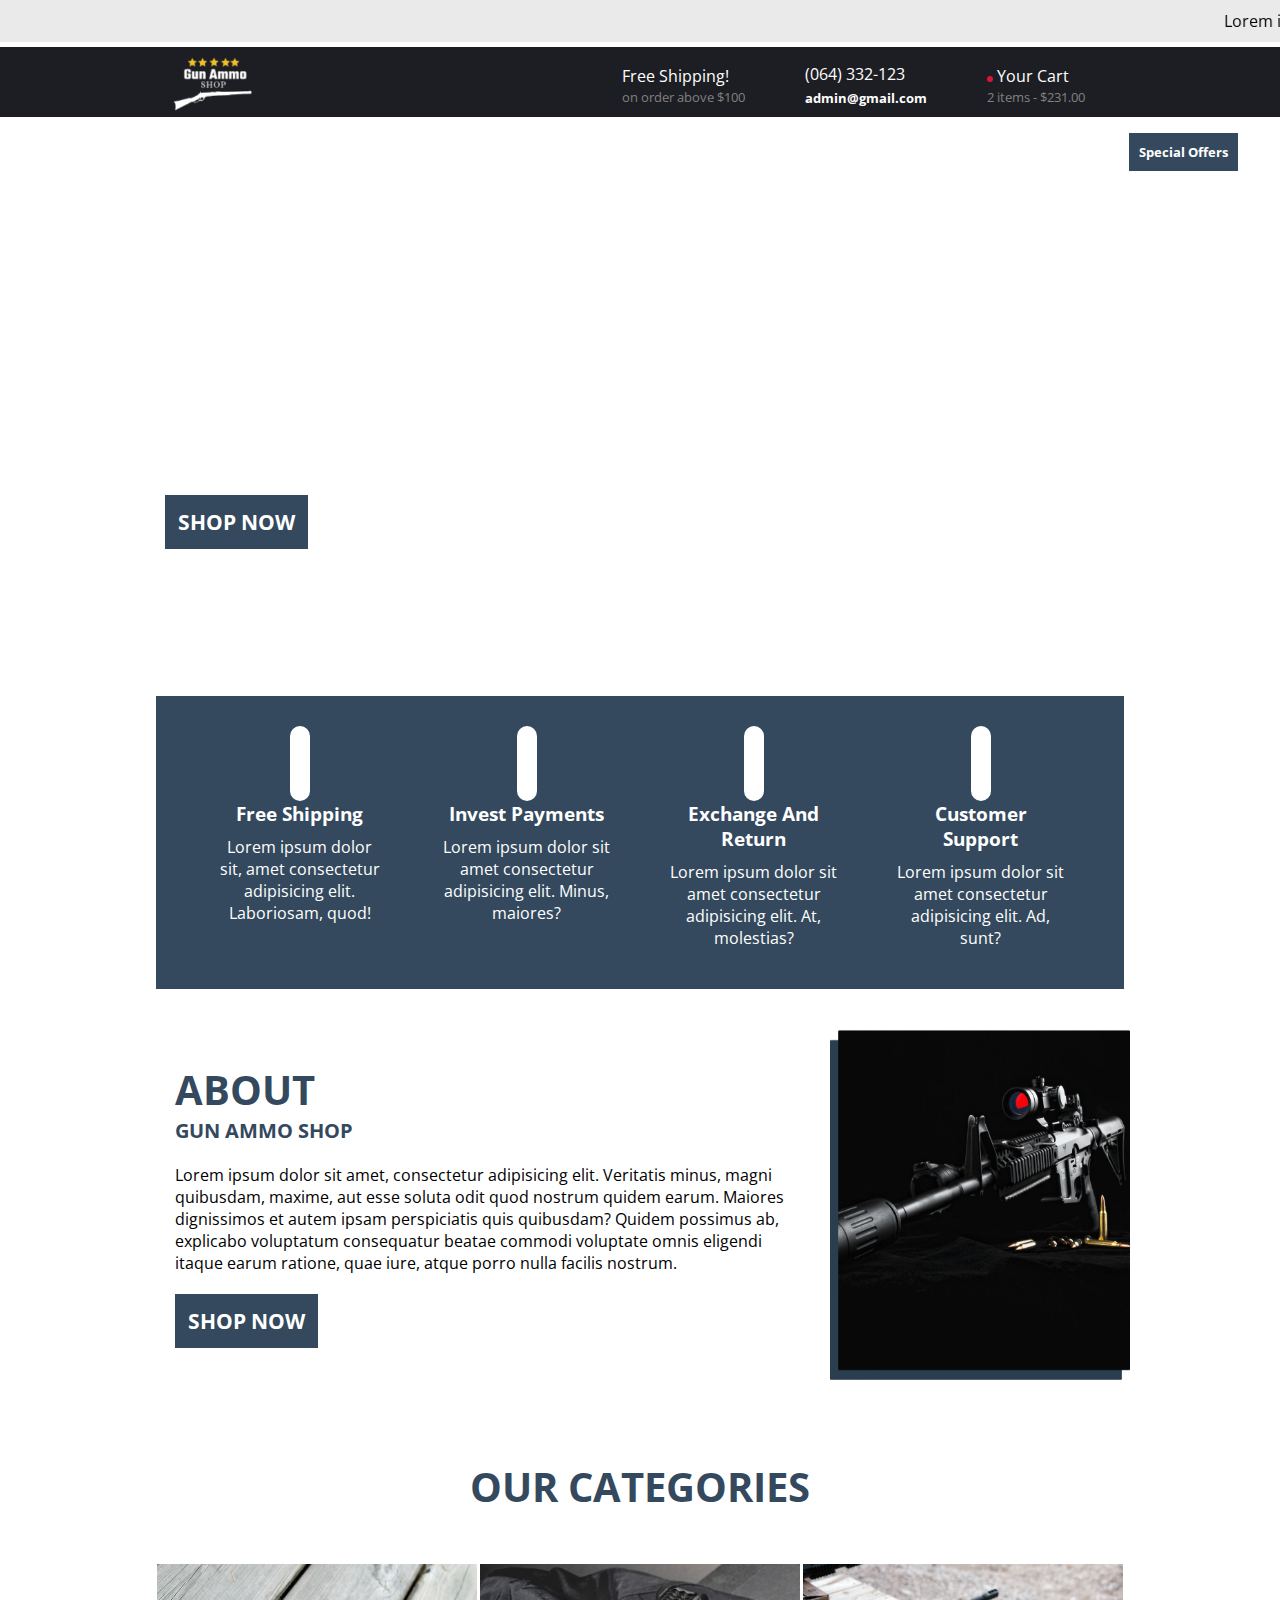
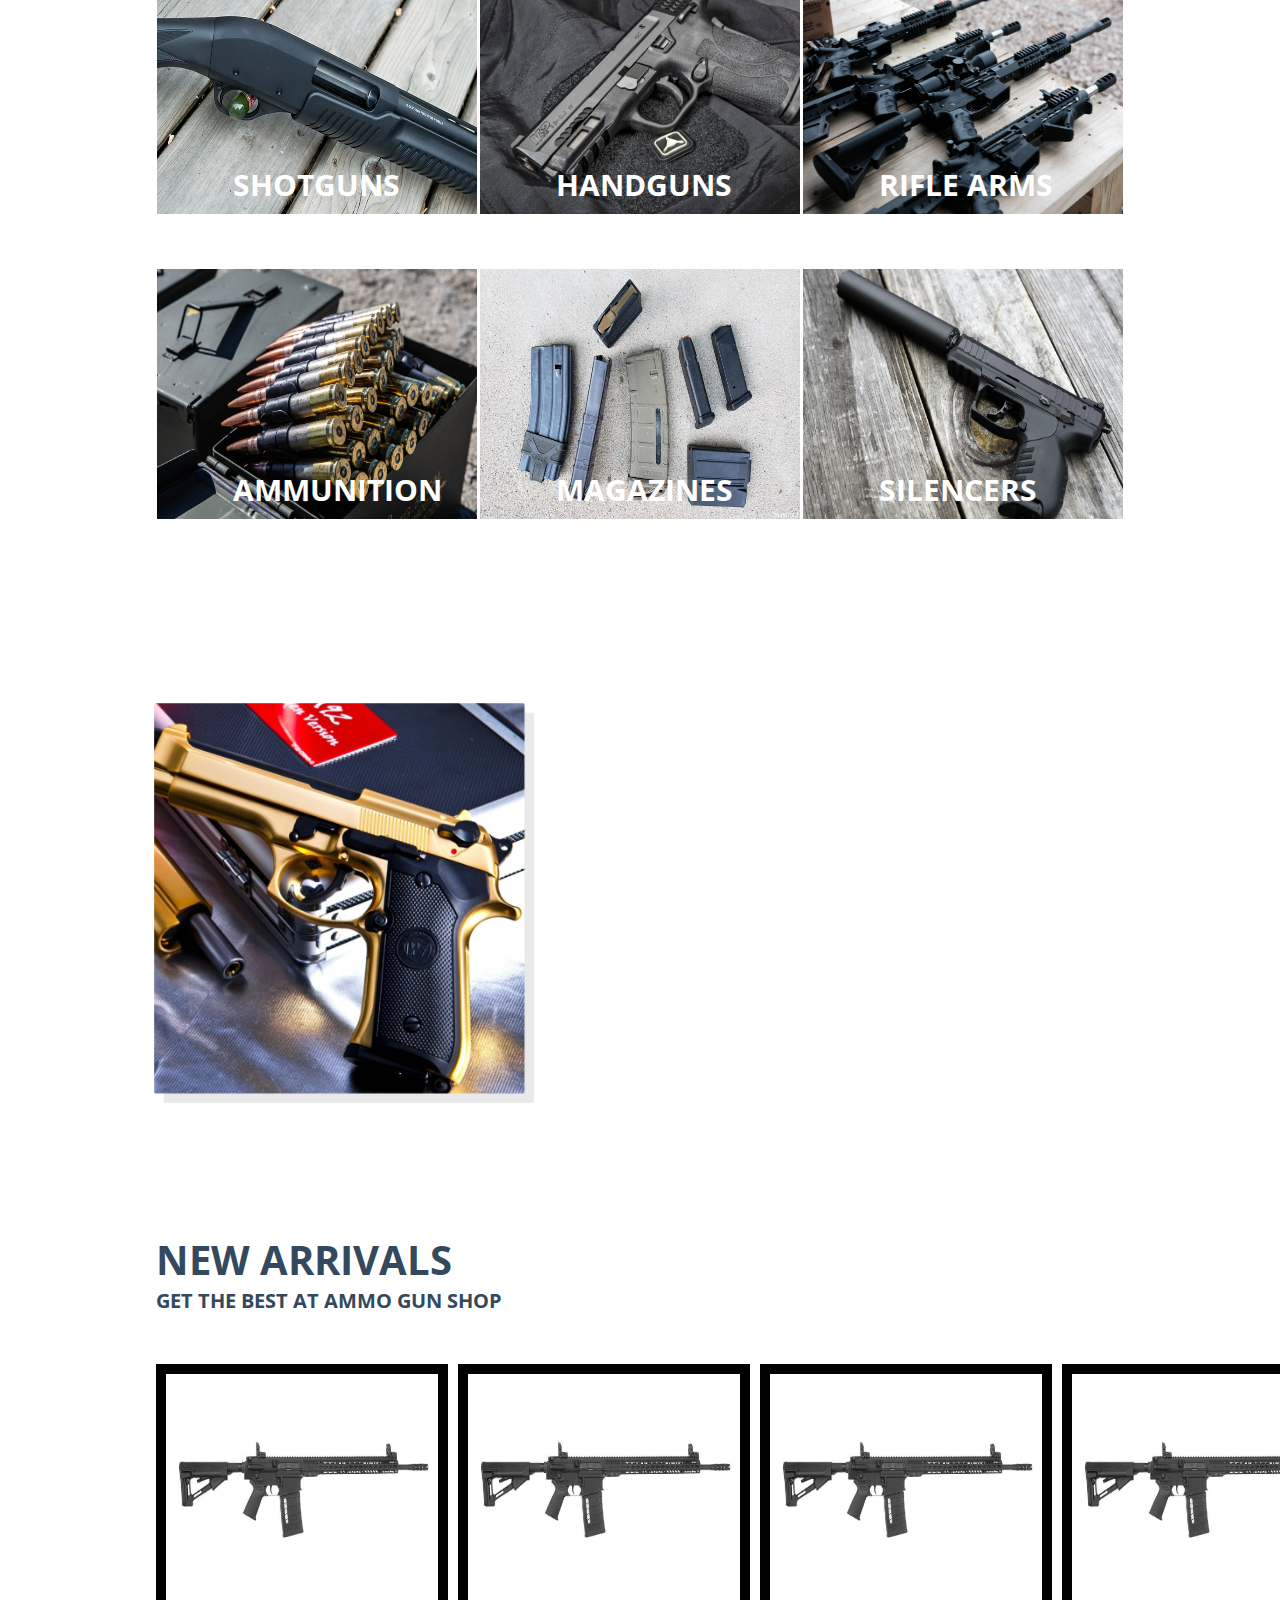
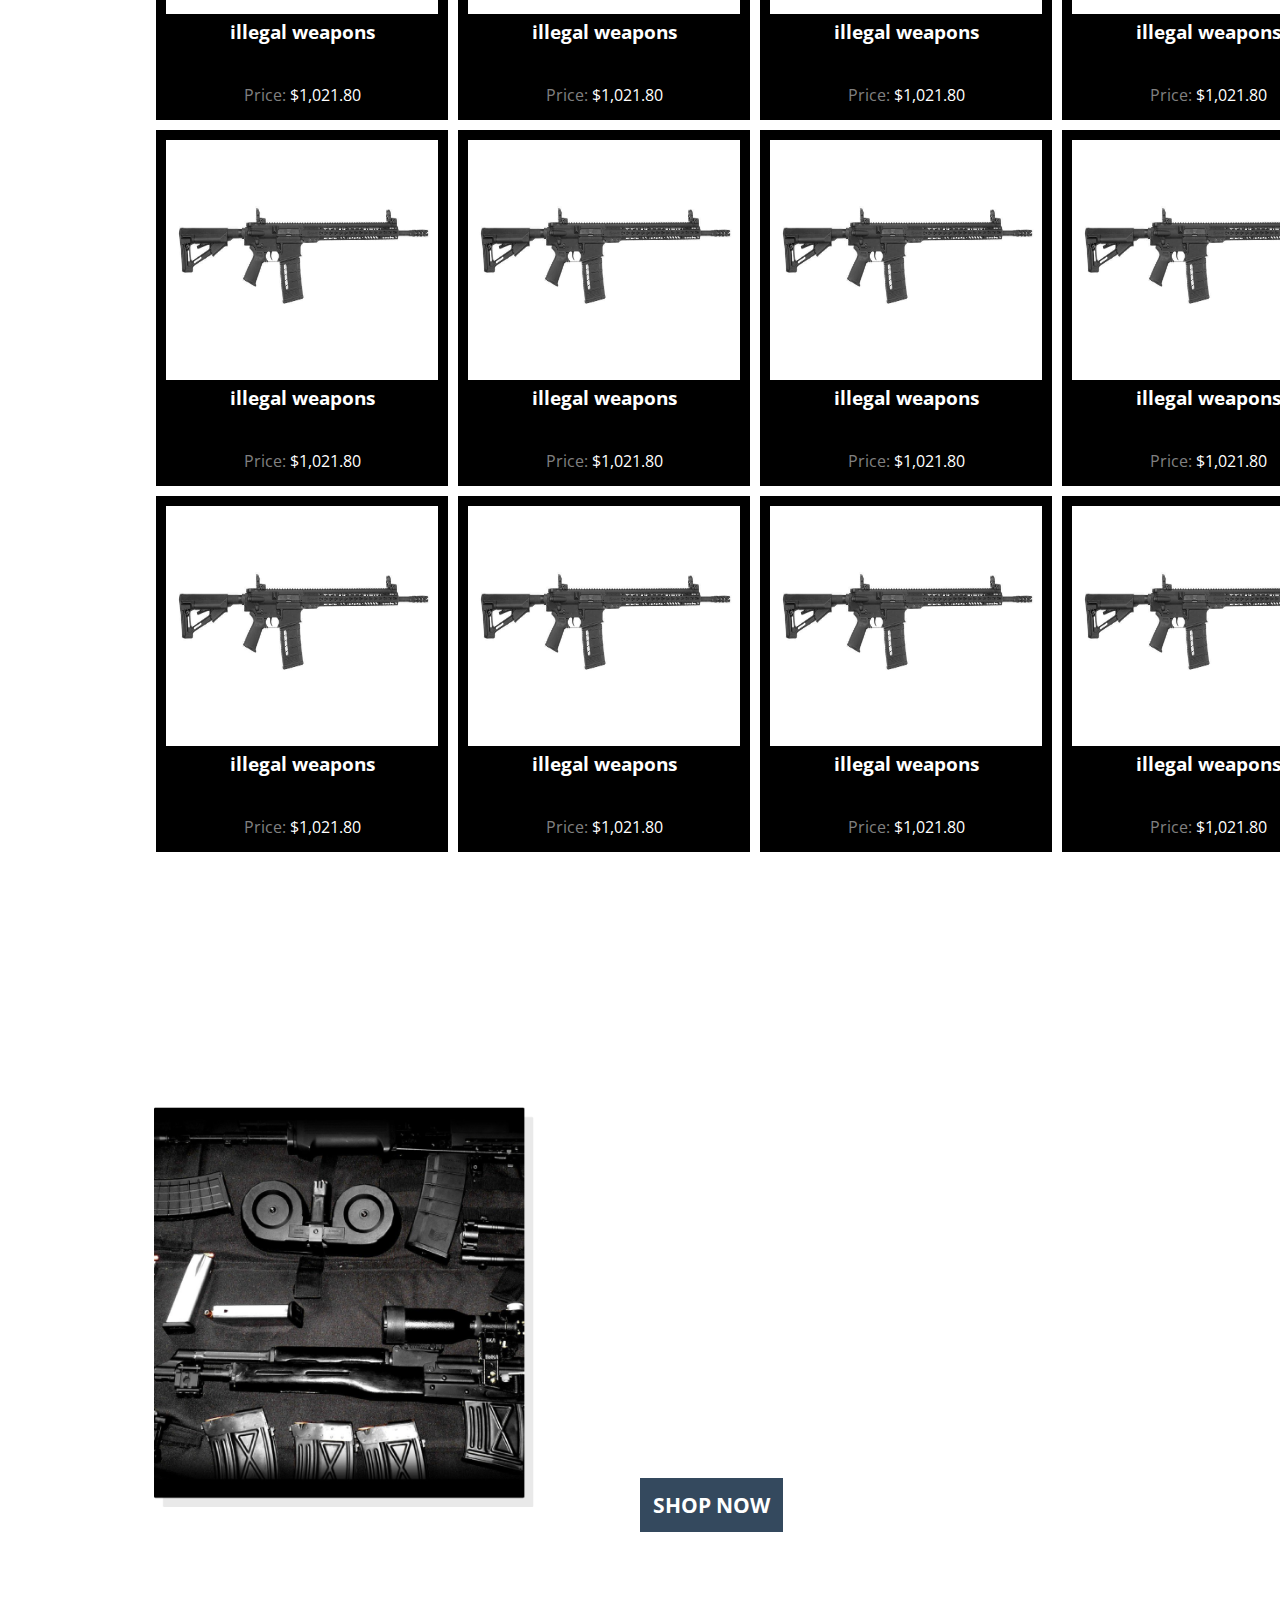
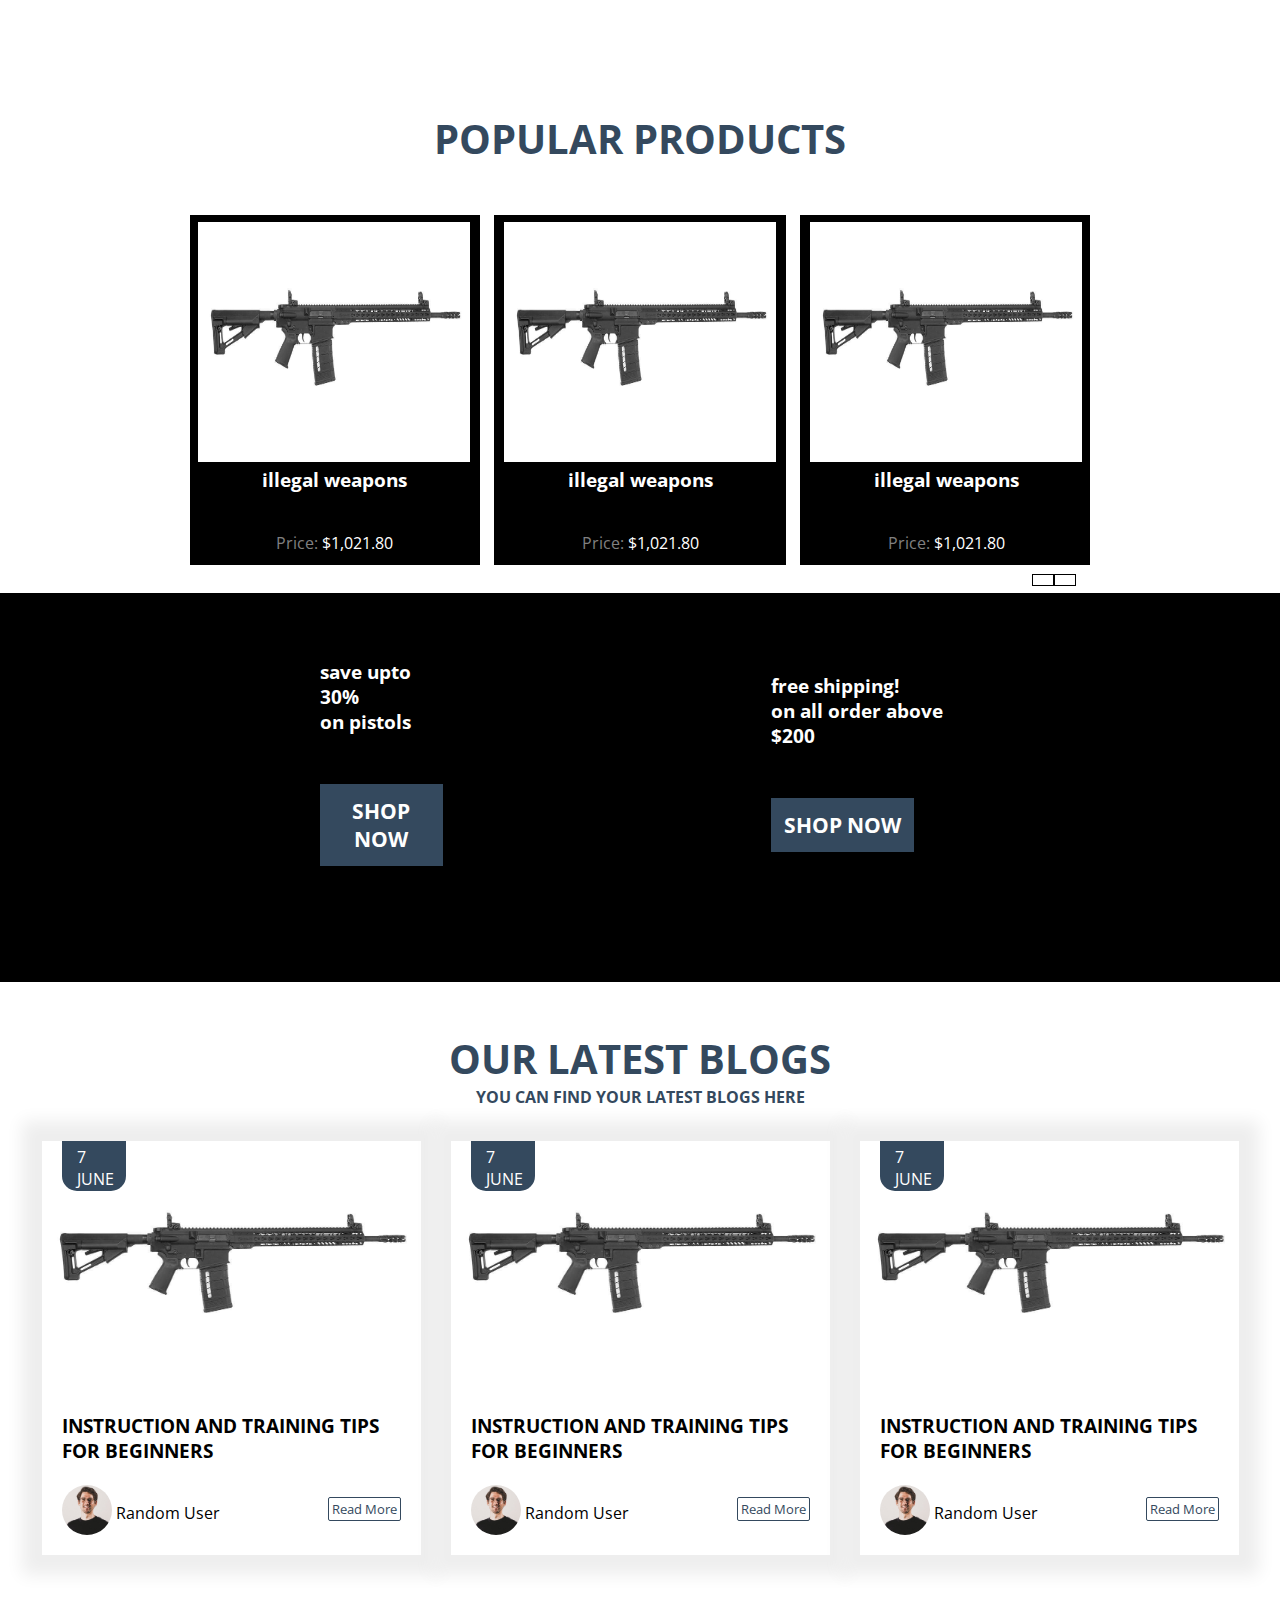
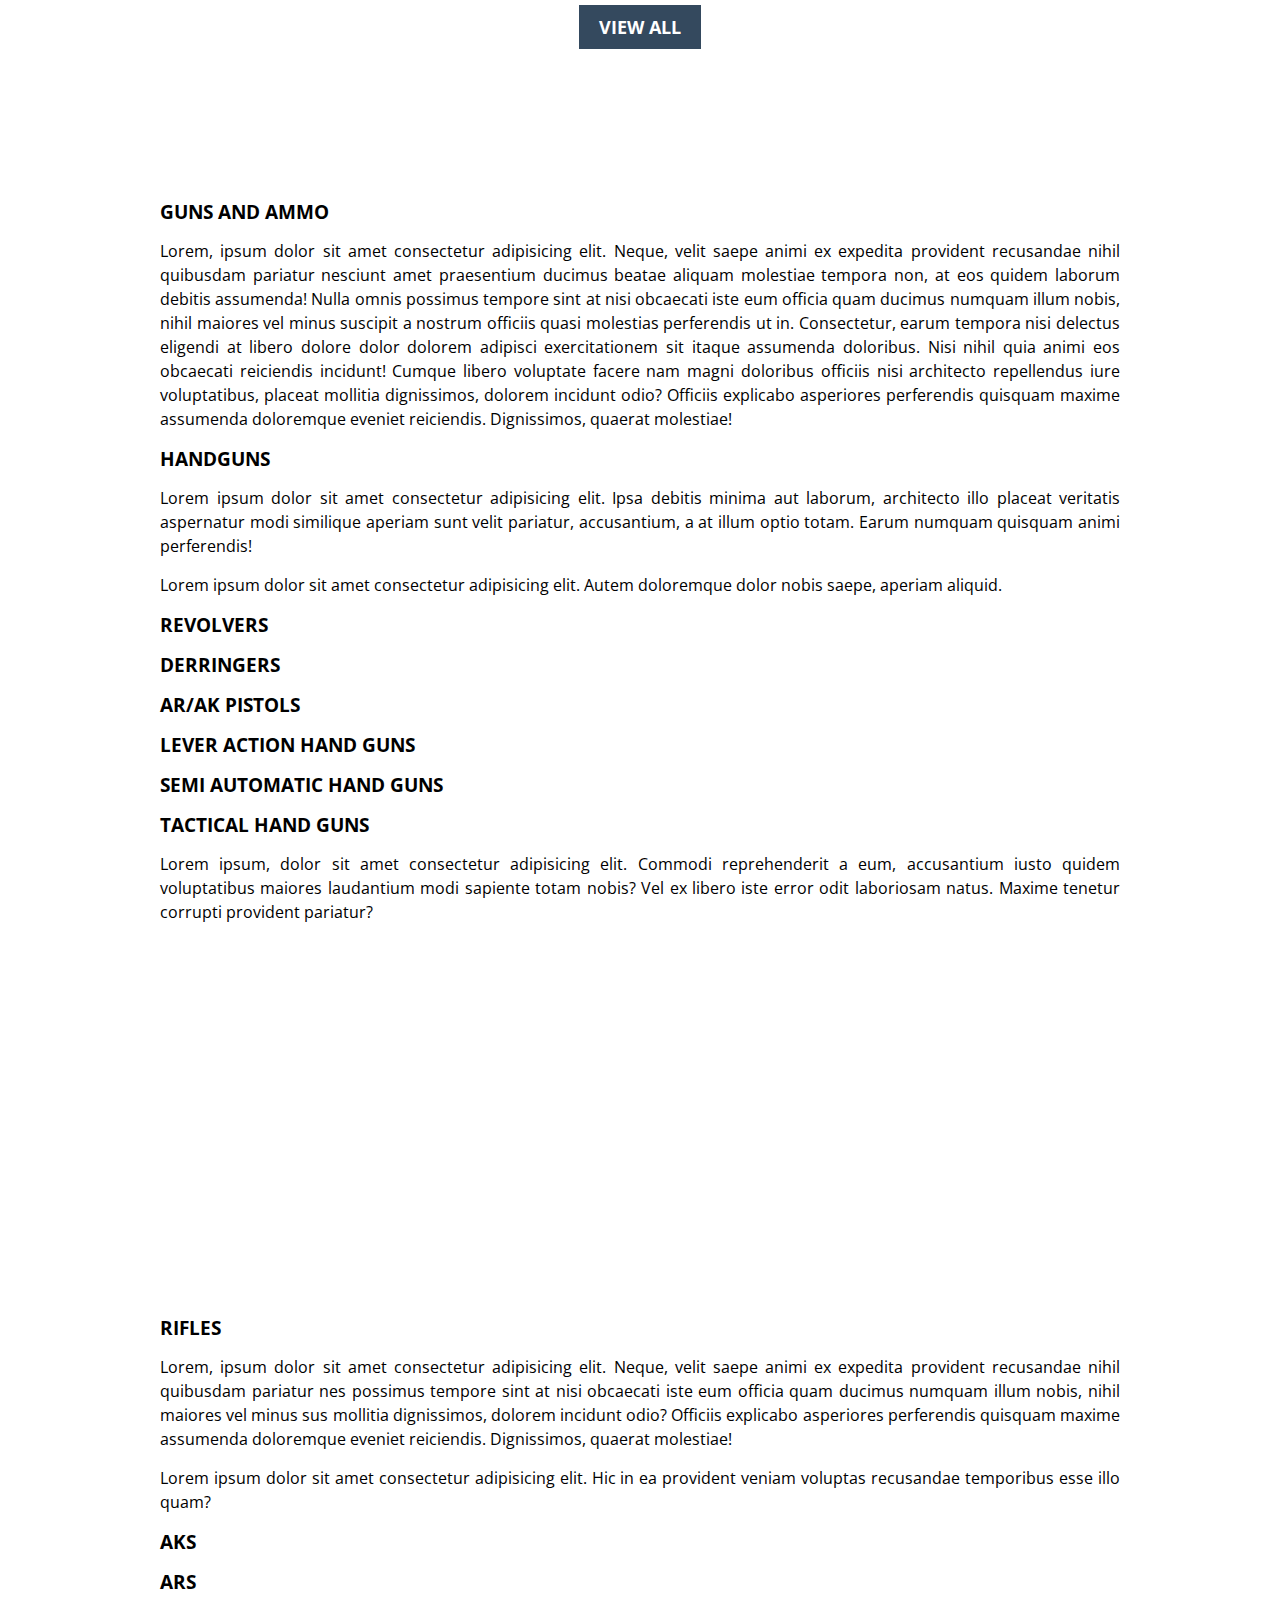
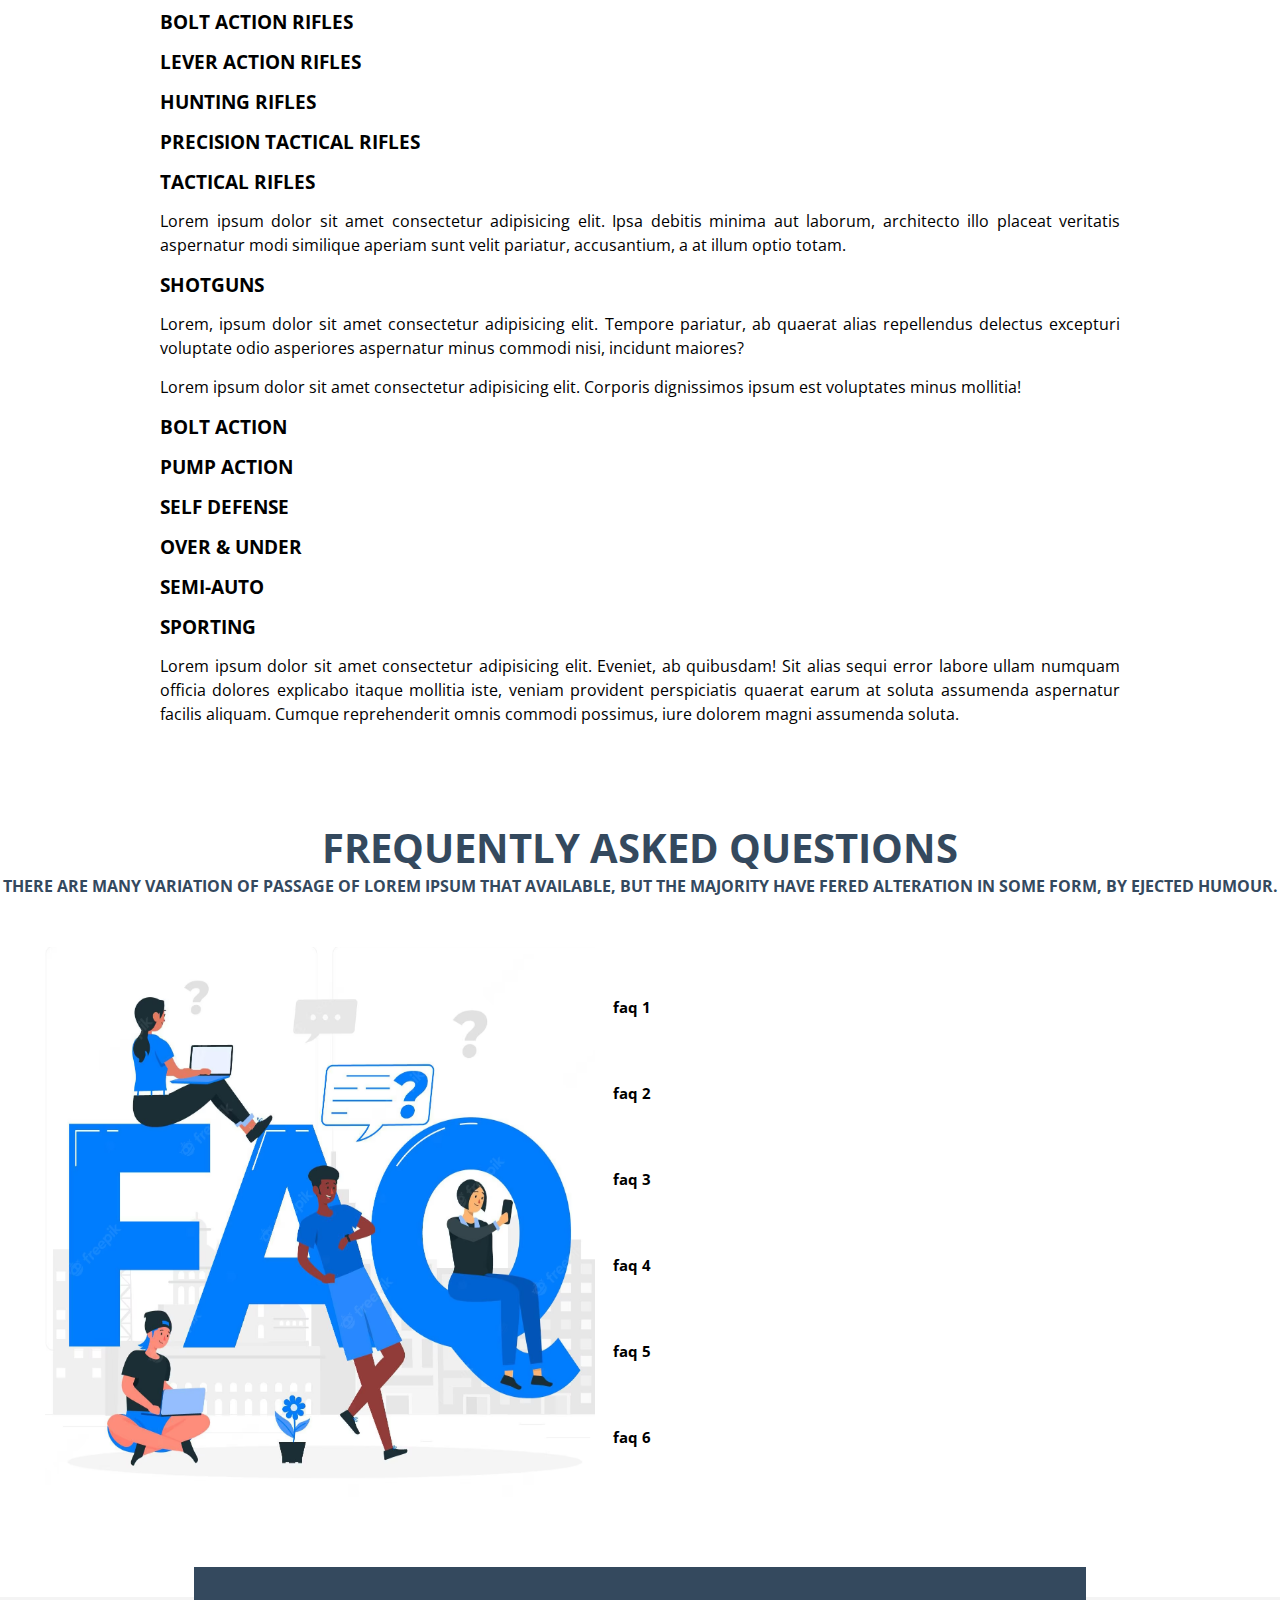
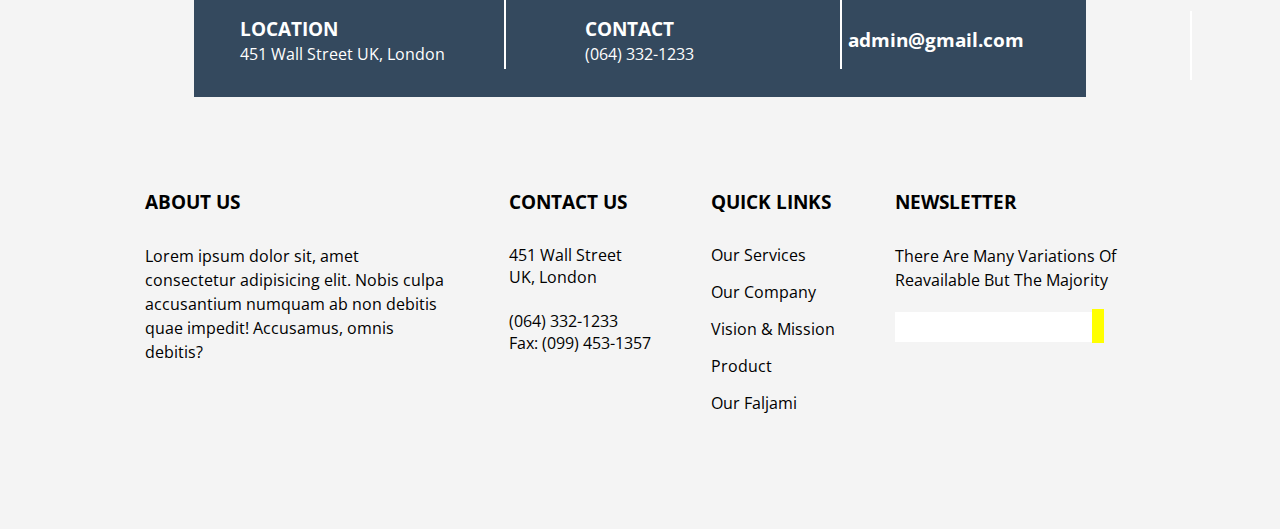
==== commit 55d700f2: "responsivess & small bug resolved" ====
--- a/public/index.html
+++ b/public/index.html
@@ -5,7 +5,7 @@
   <meta charset="UTF-8" />
   <meta http-equiv="X-UA-Compatible" content="IE=edge" />
   <meta name="viewport" content="width=device-width, initial-scale=1.0" />
-  <title>weapons dealing store</title>
+  <title>Gun Ammo Shop</title>
   <link rel="stylesheet" type="text/css" href="assets/css/app.css" />
   <link rel="stylesheet" type="text/css" href="assets/css/responsive.css" />
   <link rel="stylesheet" href="https://cdnjs.cloudflare.com/ajax/libs/font-awesome/6.4.0/css/all.min.css"
@@ -41,33 +41,38 @@
   </div>
   <section class="weapons-photo">
     <nav class="navigation-bar">
-      <ul class="nav-links">
+      <ul class="navlinksul">
         <a href="#">
-          <li>home</li>
+          <li class="nav-item">home</li>
         </a>
         <a href="#">
-          <li>handguns</li>
+          <li class="nav-item">handguns</li>
         </a>
         <a href="#">
-          <li>rifles</li>
+          <li class="nav-item">rifles</li>
         </a>
         <a href="#">
-          <li>shotguns</li>
+          <li class="nav-item">shotguns</li>
         </a>
         <a href="#">
-          <li>ammunition</li>
+          <li class="nav-item">ammunition</li>
           <a href="#">
-            <li>magazines</li>
+            <li class="nav-item">magazines</li>
           </a>
           <a href="#">
-            <li>silencers</li>
+            <li class="nav-item">silencers</li>
           </a>
           <a href="#">
-            <li>lower receivers</li>
+            <li class="nav-item">lower receivers</li>
           </a>
           <i class="fa-solid fa-magnifying-glass"></i>
           <button class="special-offersbtn">special offers</button>
       </ul>
+      <div class="hamburger">
+        <span class="bars"></span>
+        <span class="bars"></span>
+        <span class="bars"></span>
+      </div>
     </nav>
     <!-- hero section starts -->
     <section class="weapons-section">
@@ -191,7 +196,7 @@
   <section class="new-arrivals-section">
     <h2 class="aboutperson">new arrivals</h2>
     <h4 class="slogan">get the best at ammo gun shop</h4>
-      <div class="new-arrivals-container" id="slidercontainer">
+      <div class="new-arrivals-container">
         <div class="new-arrivals-cards">
           <img src="assets/images/gunsimages/newarrivalscardsphotos.jpg" alt="dangerguns">
           <div class="new-arrivals-cards-content">
@@ -430,7 +435,7 @@
     <section class="new-arrivals-section">
       <h2 class="aboutperson center-text">popular products</h2>
       <div class="viewboxslider">
-        <div class="popular-products-slider-container">
+        <div class="popular-products-slider-container" id="slidercontainerid">
           <div class="new-arrivals-cards">
             <img src="assets/images/gunsimages/newarrivalscardsphotos.jpg" alt="dangerguns">
             <div class="new-arrivals-cards-content">
@@ -621,7 +626,11 @@
           <i class="fa fa-link share-icon" aria-hidden="true"></i>
           <div class="blogcontent">
             <h3>instruction and training tips for beginners</h3><br>
-          <img src="assets/images/gunsimages/bloguser.jpeg" class="blogauthorpic" alt="userpic">
+            <div class="blogpostupdatedcontainer">
+              <div class="blogposteddate">7</div>
+              <div class="blogposteddate">JUNE</div>
+            </div>
+            <img src="assets/images/gunsimages/bloguser.jpeg" class="blogauthorpic" alt="userpic">
           <span class="blogauthor">random user</span>
           <button class="readmorebtn">read more</button>
           </div>
@@ -632,6 +641,10 @@
           <i class="fa fa-link share-icon" aria-hidden="true"></i>
           <div class="blogcontent">
             <h3>instruction and training tips for beginners</h3><br>
+            <div class="blogpostupdatedcontainer">
+              <div class="blogposteddate">7</div>
+              <div class="blogposteddate">JUNE</div>
+            </div>
           <img src="assets/images/gunsimages/bloguser.jpeg" class="blogauthorpic" alt="userpic">
           <span class="blogauthor">random user</span>
           <button class="readmorebtn">read more</button>
@@ -643,6 +656,10 @@
           <i class="fa fa-link share-icon" aria-hidden="true"></i>
           <div class="blogcontent">
             <h3>instruction and training tips for beginners</h3><br>
+            <div class="blogpostupdatedcontainer">
+              <div class="blogposteddate">7</div>
+              <div class="blogposteddate">JUNE</div>
+            </div>
           <img src="assets/images/gunsimages/bloguser.jpeg" class="blogauthorpic" alt="userpic">
           <span class="blogauthor">random user</span>
           <button class="readmorebtn">read more</button>
--- a/public/assets/css/app.css
+++ b/public/assets/css/app.css
@@ -65,14 +65,14 @@
   border-radius: 50px;
 }
 
-.nav-links {
+.navlinksul {
   display: flex;
   align-content: center;
   justify-content: center;
   padding: 24px 0;
 }
 
-.nav-links li {
+.navlinksul .nav-item {
   list-style-type: none;
   text-transform: capitalize;
   color: var(--whitecolor);
@@ -91,9 +91,23 @@
   margin: -8px 24px;
 }
 
-.nav-links i {
+.navlinksul i {
   margin: 0 25px;
   color: var(--whitecolor);
+}
+
+.hamburger {
+  display: none;
+  cursor: pointer;
+}
+
+.bars {
+  background-color: var(--whitecolor);
+  height: 31px;
+  width: 4px;
+  margin: 15px 0;
+  display: block;
+  transition: all 0.3s ease-in-out;
 }
 
 .weapons-photo {
@@ -387,7 +401,6 @@
 .categories-parent-container,
 .new-arrivals-section {
   padding: 50px 156px;
-  margin: 20px 0;
   background-image: url("/assets/images/gunsimages/entirebgphoto.jpg");
   background-repeat: no-repeat;
   background-size: cover;
@@ -952,3 +965,15 @@
   left: 166px;
   top: 33px;
 }
+
+.blogpostupdatedcontainer {
+  background-color: var(--background-color);
+  color: var(--whitecolor);
+  position: absolute;
+  top: 0px;
+  width: 64px;
+  height: 50px;
+  padding: 5px 15px;
+  border-bottom-left-radius: 15px;
+  border-bottom-right-radius: 15px;
+}
--- a/public/assets/css/responsive.css
+++ b/public/assets/css/responsive.css
@@ -1,5 +1,1214 @@
-*{
-    margin: 0;
-    padding: 0;
-    box-sizing: border-box;
-}+@media only screen and (min-width: 320px) and (max-width: 480px) {
+  .blink {
+    width: 100vw;
+  }
+  .top-header {
+    display: flex;
+    align-items: center;
+    justify-content: center;
+    flex-direction: column;
+    padding: 15px 0;
+  }
+  .admin-details {
+    display: flex;
+    align-items: center;
+    justify-content: center;
+    flex-direction: column;
+    gap: 10px;
+  }
+  .header-logo {
+    width: auto;
+    height: 46px;
+    position: absolute;
+    top: 284px;
+    z-index: 1;
+    left: 1em;
+  }
+  .hamburger {
+    display: block;
+    background-color: #1d1e23;
+    position: relative;
+    bottom: 25em;
+    height: 50px;
+  }
+  .bars {
+    background-color: var(--whitecolor);
+    height: 4px;
+    width: 25px;
+    margin: 3px 0;
+    display: block;
+    position: relative;
+    left: calc(100vw - 3em);
+    top: 1em;
+  }
+  .hamburger.activenavbar .bars:nth-child(2) {
+    opacity: 0;
+  }
+  .hamburger.activenavbar .bars:nth-child(1) {
+    transform: rotate(46deg) translate(5px, 2px);
+  }
+  .hamburger.activenavbar .bars:nth-child(3) {
+    transform: rotate(133deg) translate(-8px, 4px);
+  }
+  .navlinksul {
+    position: relative;
+    right: 30em;
+    display: flex;
+    align-items: center;
+    justify-content: center;
+    flex-direction: column;
+    gap: 15px;
+    transition: all 0.3s ease-in-out;
+    background-color: #1d1e23;
+  }
+  .navlinksul.activenavbar {
+    position: relative;
+    top: 35px;
+    display: flex;
+    align-items: center;
+    justify-content: center;
+    flex-direction: column;
+    gap: 15px;
+    transition: all 0.3s ease-in-out;
+    background-color: #1d1e23;
+    right: 0em;
+    z-index: 1;
+  }
+  .weapons-photo {
+    background-image: url("/assets/images/gunsimages/header.jpeg");
+    background-repeat: no-repeat;
+    background-size: cover;
+    background-position: center;
+    background-attachment: fixed;
+  }
+  .weapons-section {
+    color: var(--whitecolor);
+    padding: 20px 30px;
+    position: absolute;
+    top: 26em;
+  }
+  .headline {
+    font-size: 2em;
+    text-transform: uppercase;
+    font-weight: bold;
+  }
+  .hugetext {
+    font-weight: bold;
+    text-transform: capitalize;
+    margin-top: 22px;
+  }
+  .shopnowbtn {
+    background: var(--background-color);
+    color: var(--whitecolor);
+    border: none;
+    font-weight: bolder;
+    padding: 7px;
+    margin: 26px 0px;
+    font-size: 13px;
+    text-transform: uppercase;
+  }
+  .services-container {
+    display: flex;
+    align-items: center;
+    justify-content: center;
+    flex-direction: column;
+    gap: 10px;
+    margin: -81px -147px;
+    padding: 0px;
+  }
+  .services-parent-container {
+    padding: 123px 156px;
+    background-image: url("/assets/images/gunsimages/entirebgphoto.jpg");
+    background-repeat: no-repeat;
+    background-size: cover;
+    background-position: center;
+    background-attachment: fixed;
+    margin: -21px 0;
+  }
+  .about-section {
+    display: flex;
+    align-items: center;
+    justify-content: center;
+    background-image: url("/assets/images/gunsimages/entirebgphoto.jpg");
+    background-repeat: no-repeat;
+    background-size: cover;
+    background-position: center;
+    background-attachment: fixed;
+    padding: 10px;
+    flex-wrap: wrap;
+  }
+  .aboutmetext {
+    margin: 20px auto;
+    text-align: justify;
+  }
+  .shopnow {
+    background: var(--background-color);
+    color: var(--whitecolor);
+    border: none;
+    font-weight: bolder;
+    padding: 7px;
+    font-size: 13px;
+    text-transform: uppercase;
+  }
+  .categories-parent-container {
+    padding: 20px 0px;
+    background-image: url("/assets/images/gunsimages/entirebgphoto.jpg");
+    background-repeat: no-repeat;
+    background-size: cover;
+    background-position: center;
+    background-attachment: fixed;
+    margin: -21px 0;
+  }
+  .categories-container {
+    display: flex;
+    align-items: center;
+    justify-content: center;
+    flex-wrap: wrap;
+    margin: 25px auto;
+  }
+  .gunsphotos {
+    height: 14em;
+    width: 19em;
+  }
+  .category-cards {
+    position: relative;
+    margin: -16px 0px;
+  }
+  .category-cards h3 {
+    position: absolute;
+    left: 72px;
+    top: 180px;
+    text-align: center;
+    color: var(--whitecolor);
+    text-transform: uppercase;
+    z-index: 1;
+    transition: top 0.5s ease;
+    font-weight: bold;
+    font-size: 30px;
+  }
+  .category-cards button {
+    transition: opacity 0.35s ease;
+    position: absolute;
+    left: 120px;
+    top: 188px;
+    text-align: center;
+    opacity: 0;
+  }
+  .entire-area {
+    display: flex;
+    align-items: center;
+    justify-content: center;
+    flex-direction: column;
+    gap: 50px;
+  }
+  .entiresecsidephoto {
+    height: 14em;
+    width: 18em;
+  }
+  .entire-area .content {
+    padding: 0px 20px;
+    margin-left: 0px;
+  }
+  .easysafeshopping,
+  .entire-area {
+    padding: 50px 8px;
+  }
+  .new-arrivals-section {
+    padding: 50px 10px;
+    background-image: url("/assets/images/gunsimages/entirebgphoto.jpg");
+    background-repeat: no-repeat;
+    background-size: cover;
+    background-position: center;
+    background-attachment: fixed;
+    margin: -21px 0;
+  }
+  .new-arrivals-container {
+    display: flex;
+    align-items: center;
+    justify-content: center;
+    flex-direction: column;
+    gap: 10px;
+  }
+  .easysafeshopping {
+    display: flex;
+    align-items: center;
+    justify-content: center;
+    flex-direction: column;
+    gap: 50px;
+  }
+  .aboutperson {
+    color: var(--background-color);
+    font-weight: bolder;
+    text-transform: uppercase;
+    font-size: 2em;
+  }
+  .content p {
+    padding: 14px 8px;
+    text-align: justify;
+  }
+  .easysafeshopping .content {
+    padding: 6px;
+  }
+  .popular-products-slider-container {
+    display: grid;
+    grid-template-columns: repeat(1, 1fr);
+    place-items: center;
+    margin: 50px 100px;
+    gap: 14px;
+    transition: all 0.35s ease;
+  }
+  .hero-section {
+    color: var(--whitecolor);
+    background-color: transparent;
+    margin: -71px 0px;
+  }
+  .hero-area {
+    padding: 50px 0px;
+    margin: 20px 0;
+    display: flex;
+    align-items: center;
+    justify-content: space-evenly;
+    flex-direction: column;
+  }
+  .saveupto,
+  .freeshipping {
+    width: 100vw;
+    padding: 30px;
+  }
+  .blogs-cards {
+    box-shadow: 0 0 16px 20px #eeeeee;
+    background-color: var(--whitecolor);
+    position: relative;
+    color: black;
+    width: 95vw;
+  }
+  .blogs-container {
+    display: flex;
+    align-items: center;
+    justify-content: center;
+    gap: 30px;
+    margin: 33px auto;
+    flex-direction: column;
+  }
+  .blogpost {
+    height: auto;
+    width: 90vw;
+  }
+  .gunslicensingsection {
+    padding: 50px 15px;
+  }
+  .freeshopnowbtn {
+    background-color: transparent;
+    color: var(--whitecolor);
+    border: 1px solid var(--whitecolor);
+    font-weight: bolder;
+    padding: 10px;
+    margin: 10px auto;
+    font-size: 18px;
+    position: relative;
+    left: 1em;
+    top: 1em;
+    text-transform: uppercase;
+  }
+  .freeproductoffercontainer {
+    padding: 20px;
+  }
+  .freeproductoffercontainer .free {
+    color: var(--whitecolor);
+    font-weight: bolder;
+    font-size: 2em;
+    text-transform: uppercase;
+  }
+  .freeproductoffercontainer .offerdetails {
+    color: var(--whitecolor);
+    font-weight: bold;
+    font-size: 2em;
+    text-transform: uppercase;
+  }
+  .faqs-container {
+    display: flex;
+    align-items: center;
+    justify-content: center;
+    padding: 50px 0px;
+    flex-direction: column;
+  }
+  .faqsphoto {
+    height: auto;
+    width: 90vw;
+  }
+  .accordion-container-inner {
+    display: flex;
+    align-items: center;
+    justify-content: center;
+    flex-direction: column;
+    gap: 30px;
+    transition: all 300ms ease;
+    margin: 50px;
+  }
+  .accordion,
+  .panel {
+    width: 90vw;
+  }
+  .information-section {
+    display: flex;
+    align-items: center;
+    justify-content: center;
+    flex-direction: column;
+    margin: -97px auto;
+  }
+  .information-cards i {
+    font-size: 24px;
+    position: static;
+    /* right: 33px;
+    top: 1px; */
+  }
+  .information-cards {
+    padding: 8px 50px -16px 50px;
+  }
+  .information-cards h3::after {
+    content: "";
+    background-color: var(--whitecolor);
+    width: 2px;
+    height: 69px;
+    display: inline-block;
+    position: relative;
+    left: -4em;
+    top: 5em;
+    transform: rotate(270deg);
+  }
+  .information-cards h3::after,
+  .information-cards h3:nth-child(3) {
+    opacity: 0;
+  }
+  .footer-container-inner {
+    display: flex;
+    align-content: center;
+    justify-content: center;
+    padding: 50px;
+    flex-direction: column;
+  }
+  .aboutus-area,
+  .contactus-area,
+  .quick-links-area,
+  .newsletter-area {
+    padding: 30px;
+    margin: 50px 0px -83px -100px;
+  }
+  /* .fa-paper-plane {
+    position: relative;
+    left: 183px;
+    bottom: 29px;
+  } */
+}
+
+@media only screen and (min-width: 481px) and (max-width: 768px) {
+  .blink {
+    width: 100vw;
+  }
+  .top-header {
+    display: flex;
+    align-items: center;
+    justify-content: center;
+    flex-direction: column;
+    padding: 15px 0;
+  }
+  .admin-details {
+    display: flex;
+    align-items: center;
+    justify-content: center;
+    flex-direction: column;
+    gap: 10px;
+  }
+  .header-logo {
+    width: auto;
+    height: 46px;
+    position: absolute;
+    top: 284px;
+    z-index: 1;
+    left: 1em;
+  }
+  .hamburger {
+    display: block;
+    background-color: #1d1e23;
+    position: relative;
+    bottom: 25em;
+    height: 50px;
+  }
+  .bars {
+    background-color: var(--whitecolor);
+    height: 4px;
+    width: 25px;
+    margin: 3px 0;
+    display: block;
+    position: relative;
+    left: calc(100vw - 3em);
+    top: 1em;
+  }
+  .hamburger.activenavbar .bars:nth-child(2) {
+    opacity: 0;
+  }
+  .hamburger.activenavbar .bars:nth-child(1) {
+    transform: rotate(46deg) translate(5px, 2px);
+  }
+  .hamburger.activenavbar .bars:nth-child(3) {
+    transform: rotate(133deg) translate(-8px, 4px);
+  }
+  .navlinksul {
+    position: relative;
+    right: 48em;
+    display: flex;
+    align-items: center;
+    justify-content: center;
+    flex-direction: column;
+    gap: 15px;
+    transition: all 0.3s ease-in-out;
+    background-color: #1d1e23;
+  }
+  .navlinksul.activenavbar {
+    position: relative;
+    top: 35px;
+    display: flex;
+    align-items: center;
+    justify-content: center;
+    flex-direction: column;
+    gap: 15px;
+    transition: all 0.3s ease-in-out;
+    background-color: #1d1e23;
+    right: 0em;
+    z-index: 1;
+  }
+  .weapons-photo {
+    background-image: url("/assets/images/gunsimages/header.jpeg");
+    background-repeat: no-repeat;
+    background-size: cover;
+    background-position: center;
+    background-attachment: fixed;
+  }
+  .weapons-section {
+    color: var(--whitecolor);
+    padding: 20px 30px;
+    position: absolute;
+    top: 26em;
+  }
+  .headline {
+    font-size: 2em;
+    text-transform: uppercase;
+    font-weight: bold;
+  }
+  .hugetext {
+    font-weight: bold;
+    text-transform: capitalize;
+    margin-top: 22px;
+  }
+  .shopnowbtn {
+    background: var(--background-color);
+    color: var(--whitecolor);
+    border: none;
+    font-weight: bolder;
+    padding: 7px;
+    margin: 26px 0px;
+    font-size: 13px;
+    text-transform: uppercase;
+  }
+  .services-container {
+    display: flex;
+    align-items: center;
+    justify-content: center;
+    flex-direction: column;
+    gap: 10px;
+    margin: -81px -147px;
+    padding: 0px;
+  }
+  .services-parent-container {
+    padding: 123px 156px;
+    background-image: url("/assets/images/gunsimages/entirebgphoto.jpg");
+    background-repeat: no-repeat;
+    background-size: cover;
+    background-position: center;
+    background-attachment: fixed;
+    margin: -21px 0;
+  }
+  .about-section {
+    display: flex;
+    align-items: center;
+    justify-content: center;
+    background-image: url("/assets/images/gunsimages/entirebgphoto.jpg");
+    background-repeat: no-repeat;
+    background-size: cover;
+    background-position: center;
+    background-attachment: fixed;
+    padding: 10px;
+    flex-wrap: wrap;
+  }
+  .aboutmetext {
+    margin: 20px auto;
+    text-align: justify;
+  }
+  .shopnow {
+    background: var(--background-color);
+    color: var(--whitecolor);
+    border: none;
+    font-weight: bolder;
+    padding: 7px;
+    font-size: 13px;
+    text-transform: uppercase;
+  }
+  .categories-parent-container {
+    padding: 20px 0px;
+    background-image: url("/assets/images/gunsimages/entirebgphoto.jpg");
+    background-repeat: no-repeat;
+    background-size: cover;
+    background-position: center;
+    background-attachment: fixed;
+    margin: -21px 0;
+  }
+  .categories-container {
+    display: flex;
+    align-items: center;
+    justify-content: center;
+    flex-wrap: wrap;
+    margin: 25px auto;
+  }
+  .gunsphotos {
+    height: 14em;
+    width: 19em;
+  }
+  .category-cards {
+    position: relative;
+    margin: -16px 0px;
+  }
+  .category-cards h3 {
+    position: absolute;
+    left: 72px;
+    top: 180px;
+    text-align: center;
+    color: var(--whitecolor);
+    text-transform: uppercase;
+    z-index: 1;
+    transition: top 0.5s ease;
+    font-weight: bold;
+    font-size: 30px;
+  }
+  .category-cards button {
+    transition: opacity 0.35s ease;
+    position: absolute;
+    left: 120px;
+    top: 188px;
+    text-align: center;
+    opacity: 0;
+  }
+  .entire-area {
+    display: flex;
+    align-items: center;
+    justify-content: center;
+    flex-direction: column;
+    gap: 50px;
+  }
+  .entiresecsidephoto {
+    height: 14em;
+    width: 18em;
+  }
+  .entire-area .content {
+    padding: 0px 20px;
+    margin-left: 0px;
+  }
+  .easysafeshopping,
+  .entire-area {
+    padding: 50px 8px;
+  }
+  .new-arrivals-section {
+    padding: 50px 10px;
+    background-image: url("/assets/images/gunsimages/entirebgphoto.jpg");
+    background-repeat: no-repeat;
+    background-size: cover;
+    background-position: center;
+    background-attachment: fixed;
+    margin: -21px 0;
+  }
+  .new-arrivals-container {
+    display: flex;
+    align-items: center;
+    justify-content: center;
+    flex-direction: column;
+    gap: 10px;
+  }
+  .easysafeshopping {
+    display: flex;
+    align-items: center;
+    justify-content: center;
+    flex-direction: column;
+    gap: 50px;
+  }
+  .aboutperson {
+    color: var(--background-color);
+    font-weight: bolder;
+    text-transform: uppercase;
+    font-size: 2em;
+  }
+  .content p {
+    padding: 14px 8px;
+    text-align: justify;
+  }
+  .easysafeshopping .content {
+    padding: 6px;
+  }
+  .popular-products-slider-container {
+    display: grid;
+    grid-template-columns: repeat(1, 1fr);
+    place-items: center;
+    margin: 50px 100px;
+    gap: 14px;
+    transition: all 0.35s ease;
+  }
+  .hero-section {
+    color: var(--whitecolor);
+    background-color: transparent;
+    margin: -71px 0px;
+  }
+  .hero-area {
+    padding: 50px 0px;
+    margin: 20px 0;
+    display: flex;
+    align-items: center;
+    justify-content: space-evenly;
+    flex-direction: column;
+  }
+  .saveupto,
+  .freeshipping {
+    width: 100vw;
+    padding: 30px;
+  }
+  .blogs-cards {
+    box-shadow: 0 0 16px 20px #eeeeee;
+    background-color: var(--whitecolor);
+    position: relative;
+    color: black;
+    width: 95vw;
+  }
+  .blogs-container {
+    display: flex;
+    align-items: center;
+    justify-content: center;
+    gap: 30px;
+    margin: 33px auto;
+    flex-direction: column;
+  }
+  .blogpost {
+    height: auto;
+    width: 90vw;
+  }
+  .gunslicensingsection {
+    padding: 50px 15px;
+  }
+  .freeshopnowbtn {
+    background-color: transparent;
+    color: var(--whitecolor);
+    border: 1px solid var(--whitecolor);
+    font-weight: bolder;
+    padding: 10px;
+    margin: 10px auto;
+    font-size: 18px;
+    position: relative;
+    left: 1em;
+    top: 1em;
+    text-transform: uppercase;
+  }
+  .freeproductoffercontainer {
+    padding: 20px;
+  }
+  .freeproductoffercontainer .free {
+    color: var(--whitecolor);
+    font-weight: bolder;
+    font-size: 2em;
+    text-transform: uppercase;
+  }
+  .freeproductoffercontainer .offerdetails {
+    color: var(--whitecolor);
+    font-weight: bold;
+    font-size: 2em;
+    text-transform: uppercase;
+  }
+  .faqs-container {
+    display: flex;
+    align-items: center;
+    justify-content: center;
+    padding: 50px 0px;
+    flex-direction: column;
+  }
+  .faqsphoto {
+    height: auto;
+    width: 90vw;
+  }
+  .accordion-container-inner {
+    display: flex;
+    align-items: center;
+    justify-content: center;
+    flex-direction: column;
+    gap: 30px;
+    transition: all 300ms ease;
+    margin: 50px;
+  }
+  .accordion,
+  .panel {
+    width: 90vw;
+  }
+  .information-section {
+    display: flex;
+    align-items: center;
+    justify-content: center;
+    flex-direction: column;
+    margin: -97px auto;
+  }
+  .information-cards i {
+    font-size: 24px;
+    position: static;
+    /* right: 33px;
+    top: 1px; */
+  }
+  .information-cards {
+    padding: 8px 50px -16px 50px;
+  }
+  .information-cards h3::after {
+    content: "";
+    background-color: var(--whitecolor);
+    width: 2px;
+    height: 69px;
+    display: inline-block;
+    position: relative;
+    left: -4em;
+    top: 5em;
+    transform: rotate(270deg);
+  }
+  .information-cards h3::after,
+  .information-cards h3:nth-child(3) {
+    opacity: 0;
+  }
+  .footer-container-inner {
+    display: flex;
+    align-content: center;
+    justify-content: center;
+    padding: 50px;
+    flex-direction: column;
+  }
+  .aboutus-area,
+  .contactus-area,
+  .quick-links-area,
+  .newsletter-area {
+    padding: 30px;
+    margin: 50px 0px -83px -100px;
+  }
+  /* .fa-paper-plane {
+    position: relative;
+    left: 183px;
+    bottom: 29px;
+  } */
+}
+
+@media only screen and (min-width: 769px) and (max-width: 992px) {
+  .blink {
+    width: 100vw;
+  }
+  .top-header {
+    display: flex;
+    align-items: center;
+    justify-content: center;
+    flex-direction: column;
+    padding: 15px 0;
+  }
+  .admin-details {
+    display: flex;
+    align-items: center;
+    justify-content: center;
+    gap: 10px;
+  }
+  .header-logo {
+    width: auto;
+    height: 46px;
+    position: absolute;
+    top: 110px;
+    z-index: 1;
+    left: 1em;
+  }
+  .hamburger {
+    display: block;
+    background-color: #1d1e23;
+    position: relative;
+    bottom: 25em;
+    height: 50px;
+  }
+  .bars {
+    background-color: var(--whitecolor);
+    height: 4px;
+    width: 25px;
+    margin: 3px 0;
+    display: block;
+    position: relative;
+    left: calc(100vw - 3em);
+    top: 1em;
+  }
+  .hamburger.activenavbar .bars:nth-child(2) {
+    opacity: 0;
+  }
+  .hamburger.activenavbar .bars:nth-child(1) {
+    transform: rotate(46deg) translate(5px, 2px);
+  }
+  .hamburger.activenavbar .bars:nth-child(3) {
+    transform: rotate(133deg) translate(-8px, 4px);
+  }
+  .navlinksul {
+    position: relative;
+    right: 62em;
+    display: flex;
+    align-items: center;
+    justify-content: center;
+    flex-direction: column;
+    gap: 15px;
+    transition: all 0.3s ease-in-out;
+    background-color: #1d1e23;
+  }
+  .navlinksul.activenavbar {
+    position: relative;
+    top: 35px;
+    display: flex;
+    align-items: center;
+    justify-content: center;
+    flex-direction: column;
+    gap: 15px;
+    transition: all 0.3s ease-in-out;
+    background-color: #1d1e23;
+    right: 0em;
+    z-index: 1;
+  }
+  .weapons-photo {
+    background-image: url("/assets/images/gunsimages/header.jpeg");
+    background-repeat: no-repeat;
+    background-size: cover;
+    background-position: center;
+    background-attachment: fixed;
+  }
+  .weapons-section {
+    color: var(--whitecolor);
+    padding: 20px 30px;
+    position: absolute;
+    top: 17em;
+  }
+  .headline {
+    font-size: 2em;
+    text-transform: uppercase;
+    font-weight: bold;
+  }
+  .hugetext {
+    font-weight: bold;
+    text-transform: capitalize;
+    margin-top: 22px;
+  }
+  .shopnowbtn {
+    background: var(--background-color);
+    color: var(--whitecolor);
+    border: none;
+    font-weight: bolder;
+    padding: 7px;
+    margin: 26px 0px;
+    font-size: 13px;
+    text-transform: uppercase;
+  }
+  .services-container {
+    display: grid;
+    grid-template-columns: repeat(2, 1fr);
+    place-items: center;
+    grid-gap: 10px;
+    margin: -81px -147px;
+    padding: 0px;
+  }
+  .services-parent-container {
+    padding: 123px 156px;
+    background-image: url("/assets/images/gunsimages/entirebgphoto.jpg");
+    background-repeat: no-repeat;
+    background-size: cover;
+    background-position: center;
+    background-attachment: fixed;
+    margin: -21px 0;
+  }
+  .about-section {
+    display: flex;
+    align-items: center;
+    justify-content: center;
+    background-image: url("/assets/images/gunsimages/entirebgphoto.jpg");
+    background-repeat: no-repeat;
+    background-size: cover;
+    background-position: center;
+    background-attachment: fixed;
+    padding: 10px;
+    flex-wrap: wrap;
+  }
+  .aboutmetext {
+    margin: 20px auto;
+    text-align: justify;
+  }
+  .shopnow {
+    background: var(--background-color);
+    color: var(--whitecolor);
+    border: none;
+    font-weight: bolder;
+    padding: 7px;
+    font-size: 13px;
+    text-transform: uppercase;
+  }
+  .categories-parent-container {
+    padding: 20px 0px;
+    background-image: url("/assets/images/gunsimages/entirebgphoto.jpg");
+    background-repeat: no-repeat;
+    background-size: cover;
+    background-position: center;
+    background-attachment: fixed;
+    margin: -21px 0;
+  }
+  .categories-container {
+    display: flex;
+    align-items: center;
+    justify-content: center;
+    flex-wrap: wrap;
+    margin: 25px auto;
+    gap: 45px;
+  }
+  .gunsphotos {
+    height: 14em;
+    width: 19em;
+  }
+  .category-cards {
+    position: relative;
+    margin: -16px 0px;
+  }
+  .category-cards h3 {
+    position: absolute;
+    left: 72px;
+    top: 180px;
+    text-align: center;
+    color: var(--whitecolor);
+    text-transform: uppercase;
+    z-index: 1;
+    transition: top 0.5s ease;
+    font-weight: bold;
+    font-size: 30px;
+  }
+  .category-cards button {
+    transition: opacity 0.35s ease;
+    position: absolute;
+    left: 120px;
+    top: 188px;
+    text-align: center;
+    opacity: 0;
+  }
+  .entire-area {
+    display: flex;
+    align-items: center;
+    justify-content: center;
+    flex-direction: column;
+    gap: 50px;
+  }
+  .entiresecsidephoto {
+    height: 14em;
+    width: 18em;
+  }
+  .entire-area .content {
+    padding: 0px 20px;
+    margin-left: 0px;
+  }
+  .easysafeshopping,
+  .entire-area {
+    padding: 50px 8px;
+  }
+  .new-arrivals-section {
+    padding: 50px 10px;
+    background-image: url("/assets/images/gunsimages/entirebgphoto.jpg");
+    background-repeat: no-repeat;
+    background-size: cover;
+    background-position: center;
+    background-attachment: fixed;
+    margin: -21px 0;
+  }
+  .new-arrivals-container {
+    display: grid;
+    grid-template-columns: repeat(2, 1fr);
+    place-items: center;
+    grid-gap: 30px;
+  }
+  .easysafeshopping {
+    display: flex;
+    align-items: center;
+    justify-content: center;
+    flex-direction: column;
+    gap: 50px;
+  }
+  .aboutperson {
+    color: var(--background-color);
+    font-weight: bolder;
+    text-transform: uppercase;
+    font-size: 2em;
+  }
+  .content p {
+    padding: 14px 8px;
+    text-align: justify;
+  }
+  .easysafeshopping .content {
+    padding: 6px;
+  }
+  .popular-products-slider-container {
+    display: grid;
+    grid-template-columns: repeat(2, 1fr);
+    place-items: center;
+    margin: 50px 100px;
+    gap: 14px;
+    transition: all 0.35s ease;
+  }
+  .hero-section {
+    color: var(--whitecolor);
+    background-color: transparent;
+    margin: -71px 0px;
+  }
+  .hero-area {
+    padding: 50px 0px;
+    margin: 20px 0;
+    display: flex;
+    align-items: center;
+    justify-content: space-evenly;
+    flex-direction: column;
+  }
+  .saveupto,
+  .freeshipping {
+    width: 100vw;
+    padding: 30px;
+  }
+  .blogs-cards {
+    box-shadow: 0 0 16px 20px #eeeeee;
+    background-color: var(--whitecolor);
+    position: relative;
+    color: black;
+    width: 45vw;
+  }
+  .blogs-container {
+    display: grid;
+    grid-template-columns: repeat(2, 1fr);
+    place-items: center;
+    grid-gap: 30px;
+    margin: 33px auto;
+  }
+  .blogpost {
+    height: auto;
+    width: 45vw;
+  }
+  .gunslicensingsection {
+    padding: 50px 15px;
+  }
+  .freeshopnowbtn {
+    background-color: transparent;
+    color: var(--whitecolor);
+    border: 1px solid var(--whitecolor);
+    font-weight: bolder;
+    padding: 10px;
+    margin: 10px auto;
+    font-size: 18px;
+    position: relative;
+    left: 1em;
+    top: 1em;
+    text-transform: uppercase;
+  }
+  .freeproductoffercontainer {
+    padding: 20px;
+  }
+  .freeproductoffercontainer .free {
+    color: var(--whitecolor);
+    font-weight: bolder;
+    font-size: 2em;
+    text-transform: uppercase;
+  }
+  .freeproductoffercontainer .offerdetails {
+    color: var(--whitecolor);
+    font-weight: bold;
+    font-size: 2em;
+    text-transform: uppercase;
+  }
+  .faqs-container {
+    display: flex;
+    align-items: center;
+    justify-content: center;
+    padding: 50px 0px;
+    flex-direction: column;
+  }
+  .faqsphoto {
+    height: auto;
+    width: 90vw;
+  }
+  .accordion-container-inner {
+    display: flex;
+    align-items: center;
+    justify-content: center;
+    flex-direction: column;
+    gap: 30px;
+    transition: all 300ms ease;
+    margin: 50px;
+  }
+  .accordion,
+  .panel {
+    width: 90vw;
+  }
+  .information-section {
+    display: grid;
+    grid-template-columns: repeat(3, 1fr);
+    grid-template-rows: repeat(1, 1fr);
+    place-items: center;
+    margin: -97px auto;
+  }
+  .information-cards i {
+    font-size: 24px;
+    position: static;
+    /* right: 33px;
+    top: 1px; */
+  }
+  .information-cards {
+    padding: 8px 50px -16px 50px;
+  }
+  .information-cards h3::after {
+    content: "";
+    background-color: var(--whitecolor);
+    width: 2px;
+    height: 69px;
+    display: inline-block;
+    position: relative;
+    left: -4em;
+    top: 5em;
+    transform: rotate(270deg);
+  }
+  .information-cards h3::after,
+  .information-cards h3:nth-child(3) {
+    opacity: 0;
+  }
+  .footer-container-inner {
+    display: grid;
+    grid-template-columns: repeat(2, 1fr);
+    place-items: center;
+    padding: 50px;
+    grid-gap: 30px;
+  }
+  .aboutus-area,
+  .contactus-area,
+  .quick-links-area,
+  .newsletter-area {
+    padding: 30px;
+    margin: 50px 0px -83px -100px;
+  }
+  /* .fa-paper-plane {
+    position: relative;
+    left: 183px;
+    bottom: 29px;
+  } */
+  .share-icon {
+    position: absolute;
+    top: 1em;
+    left: 1em;
+    opacity: 0;
+    color: var(--whitecolor);
+    font-size: 90px;
+    transition: opacity 0.35s ease;
+  }
+}
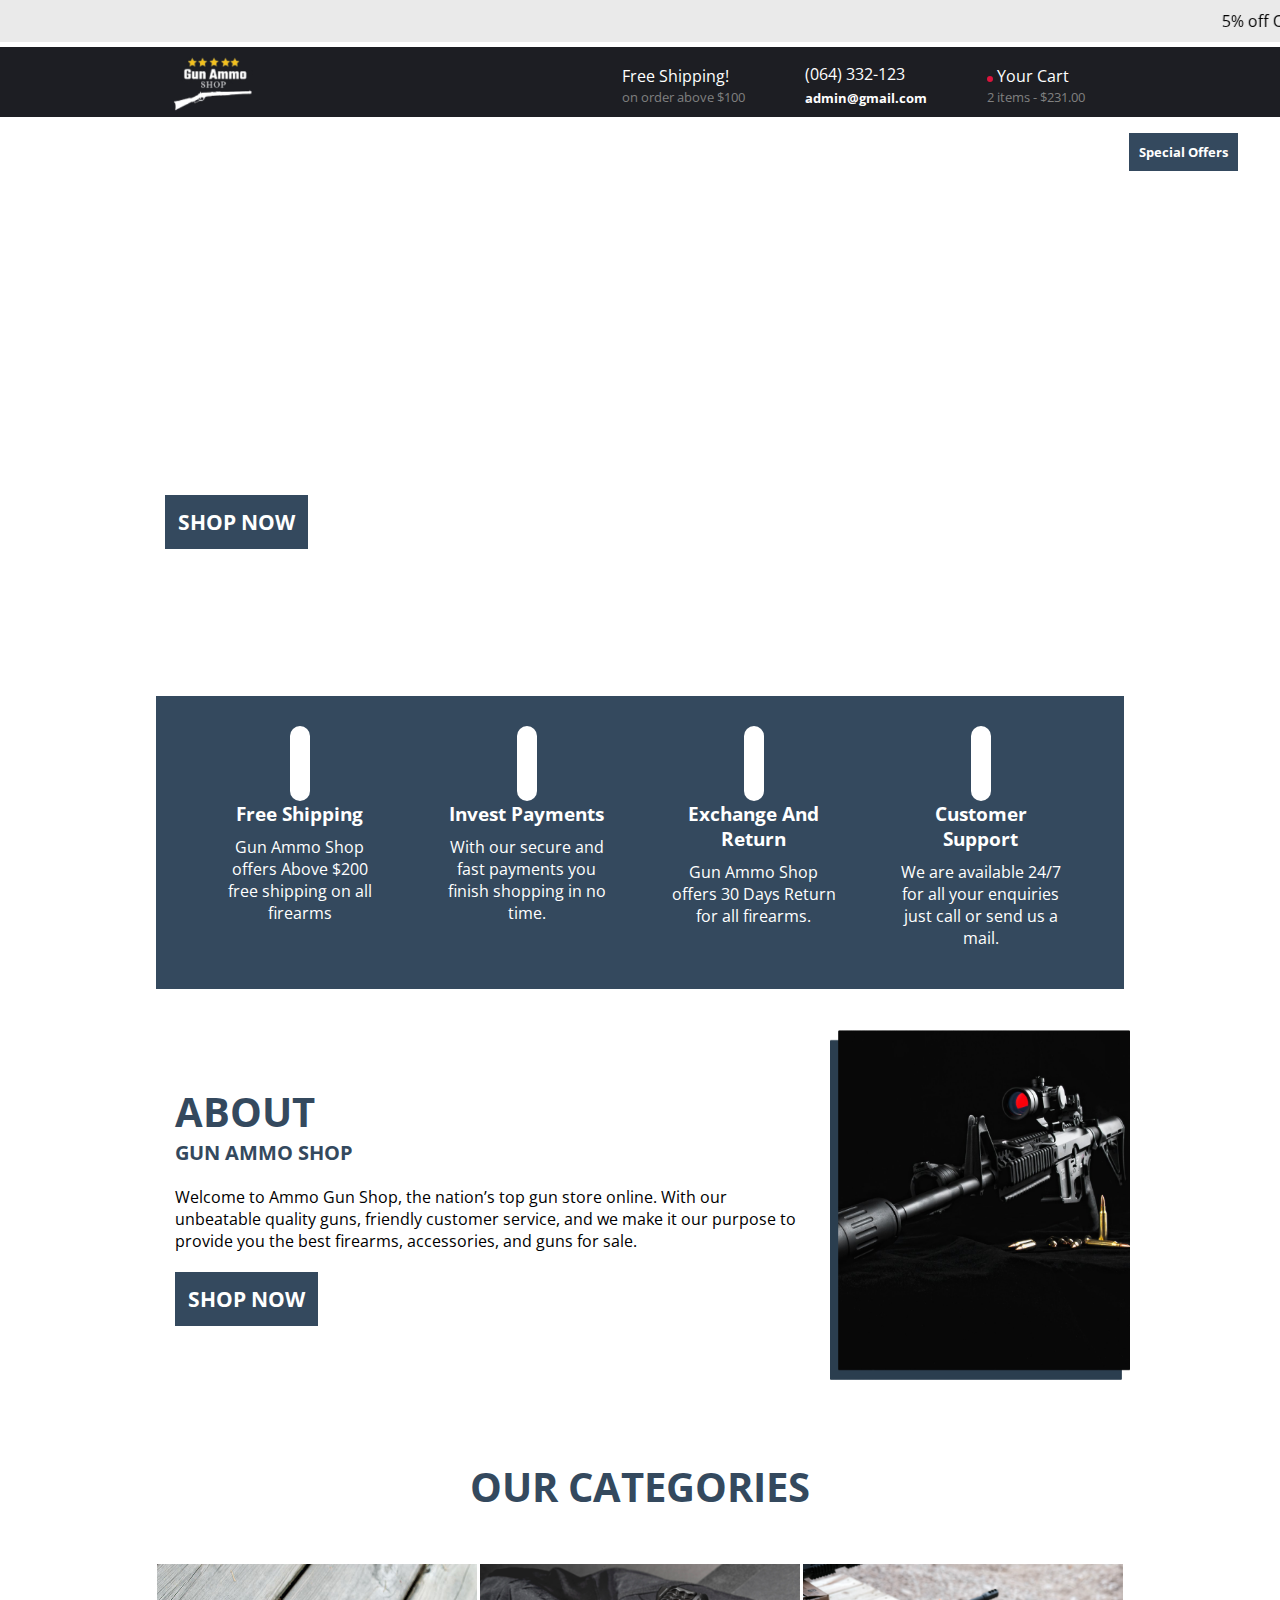
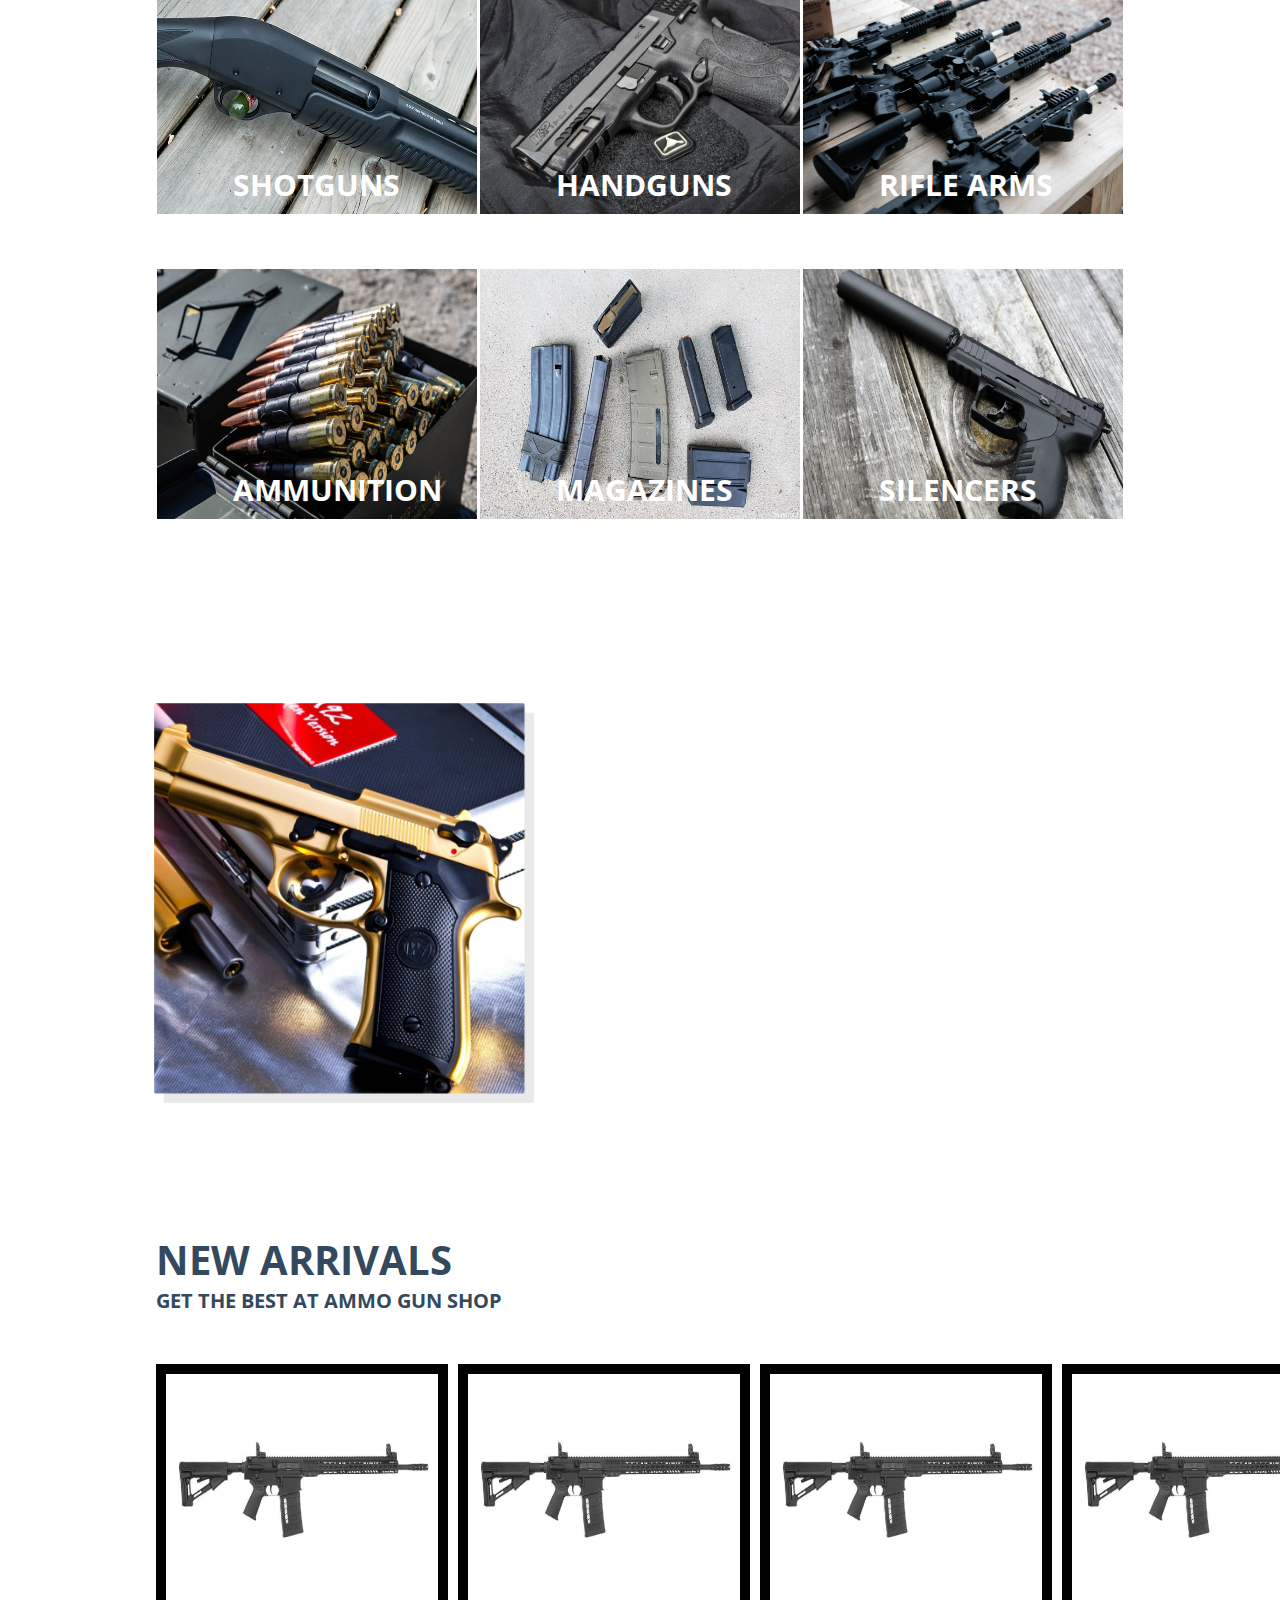
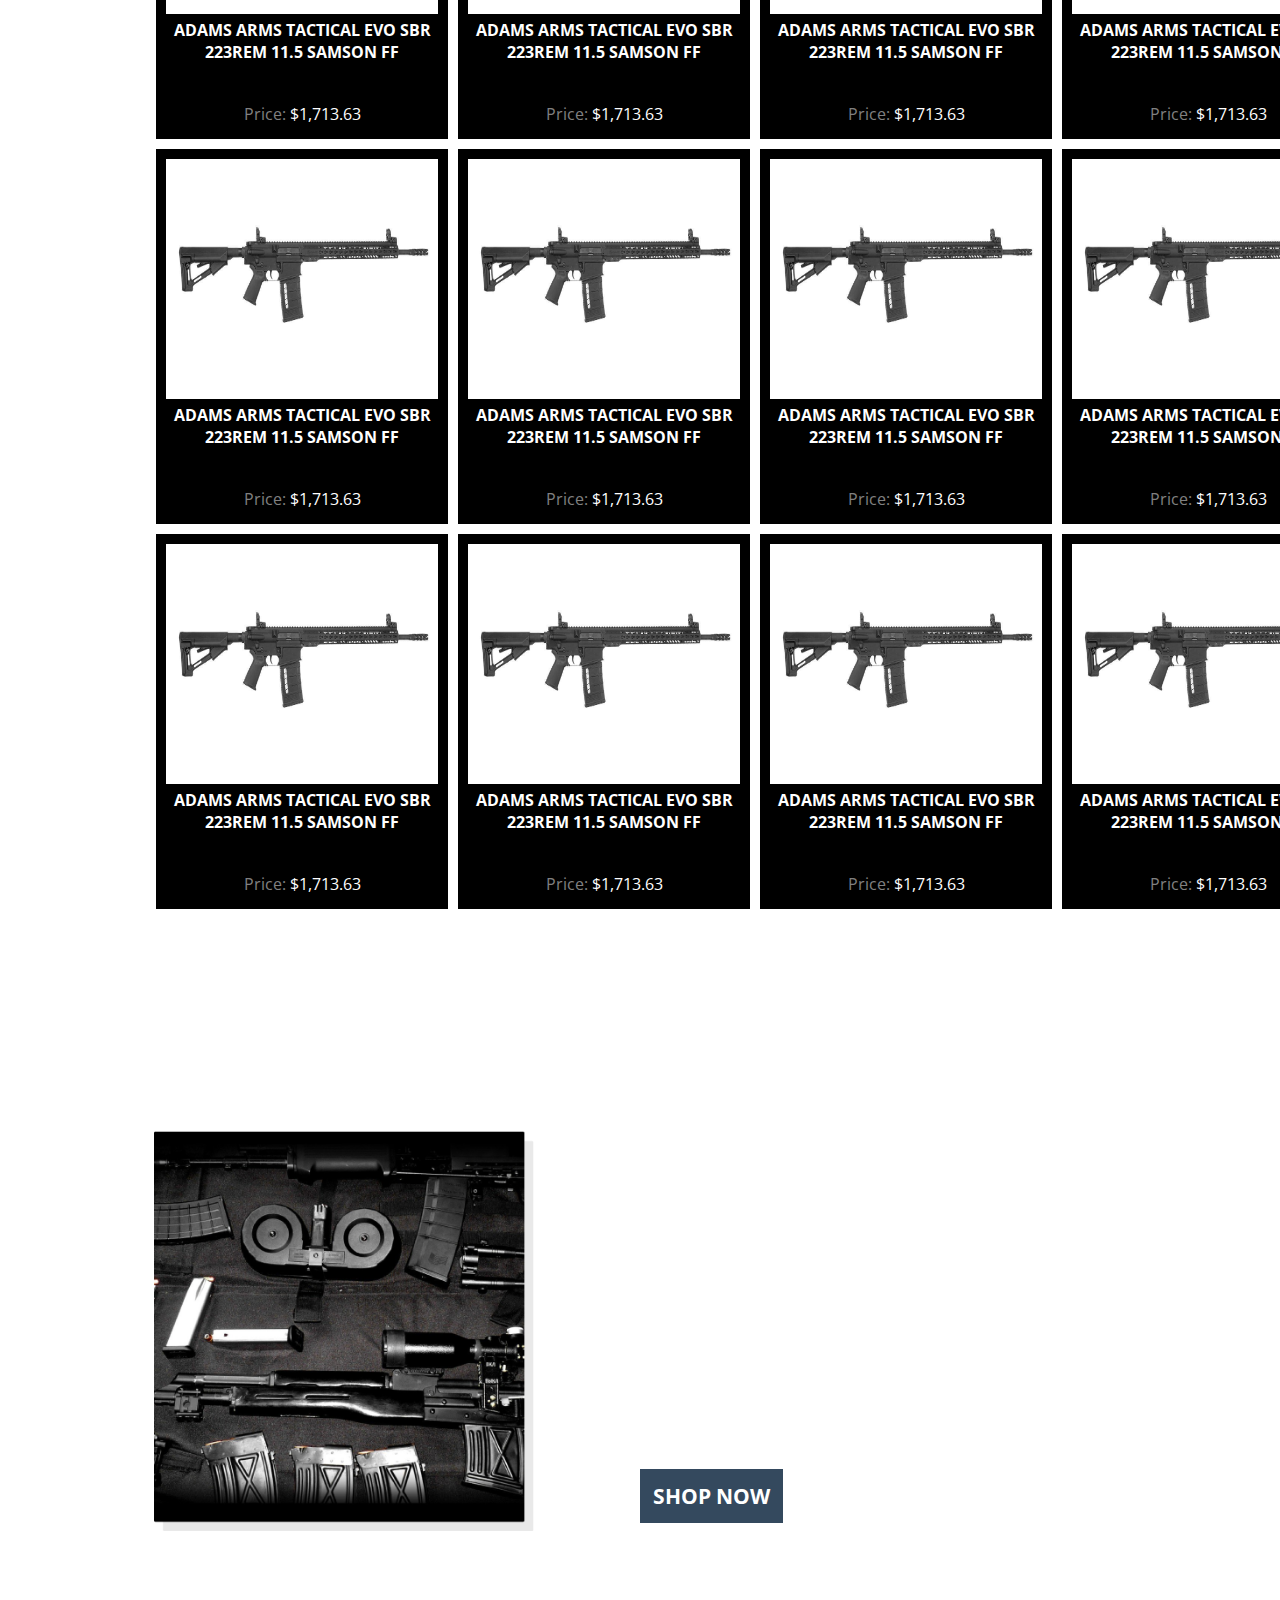
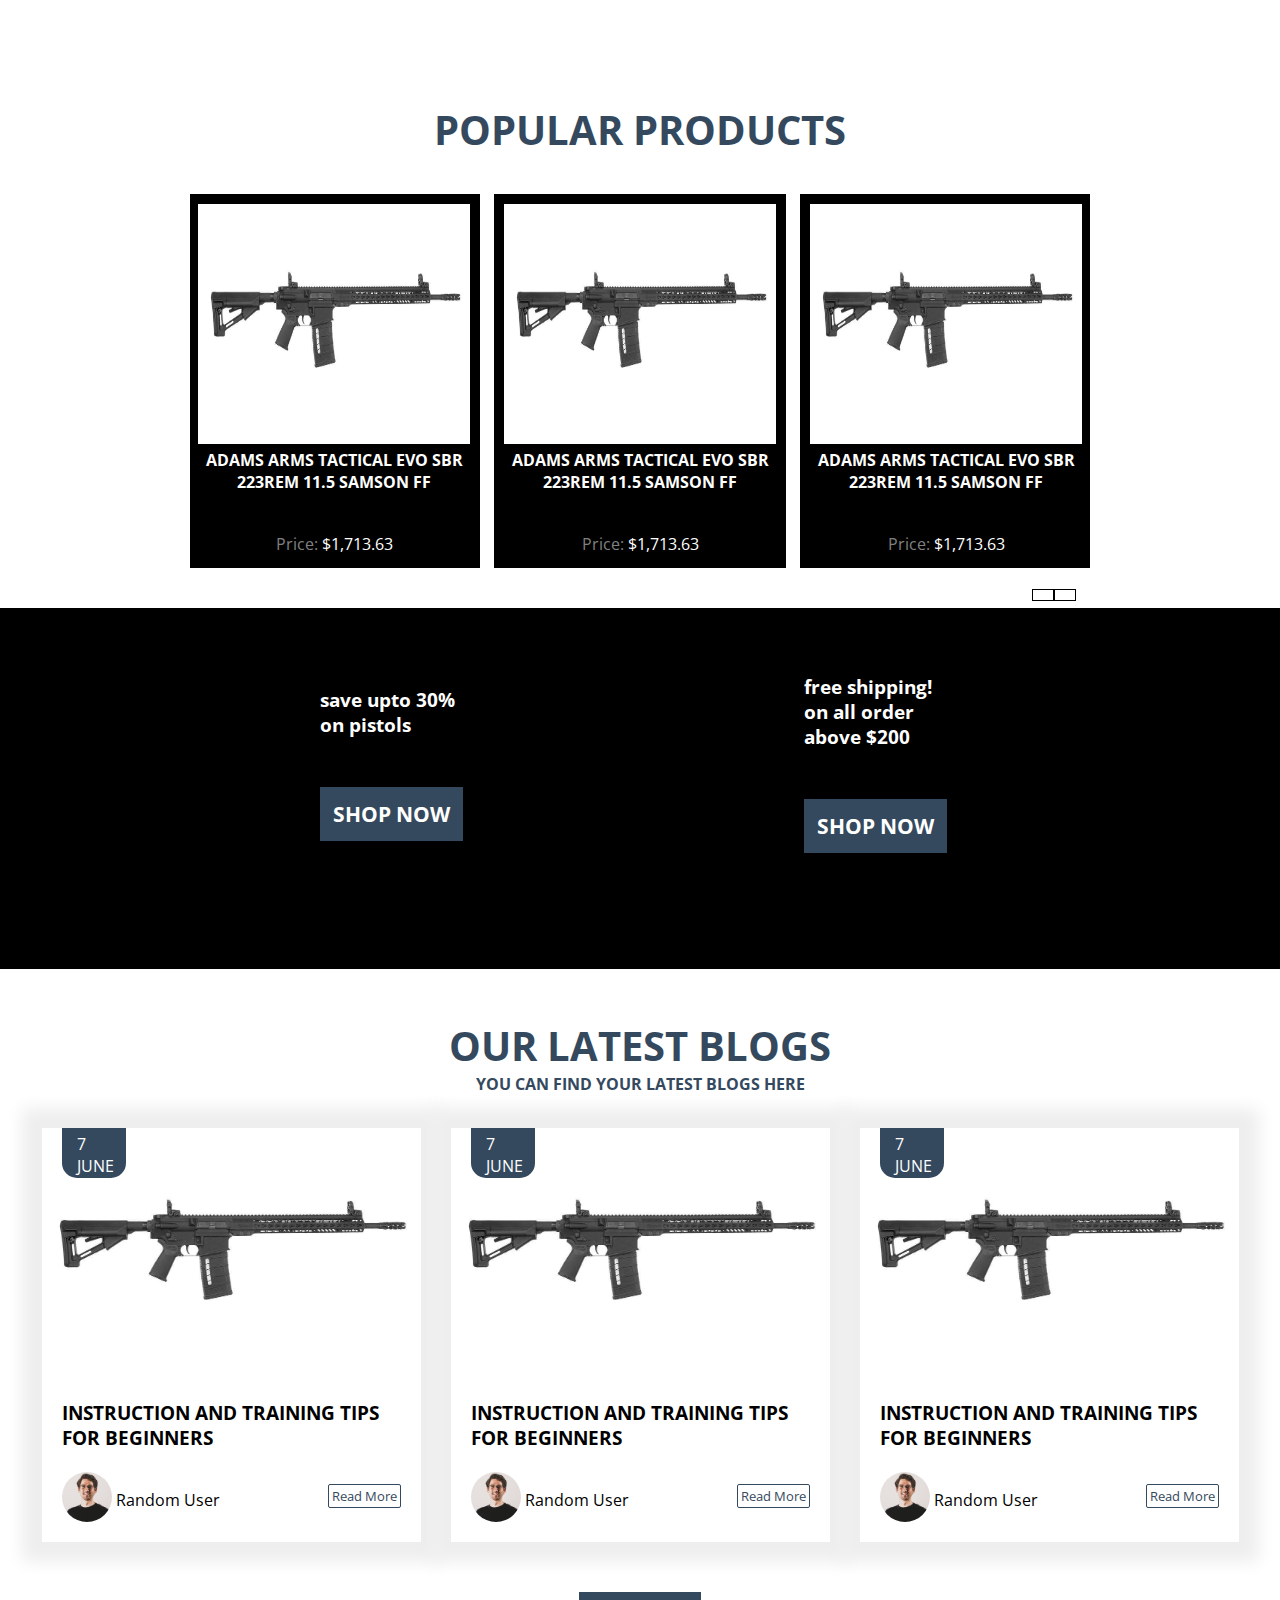
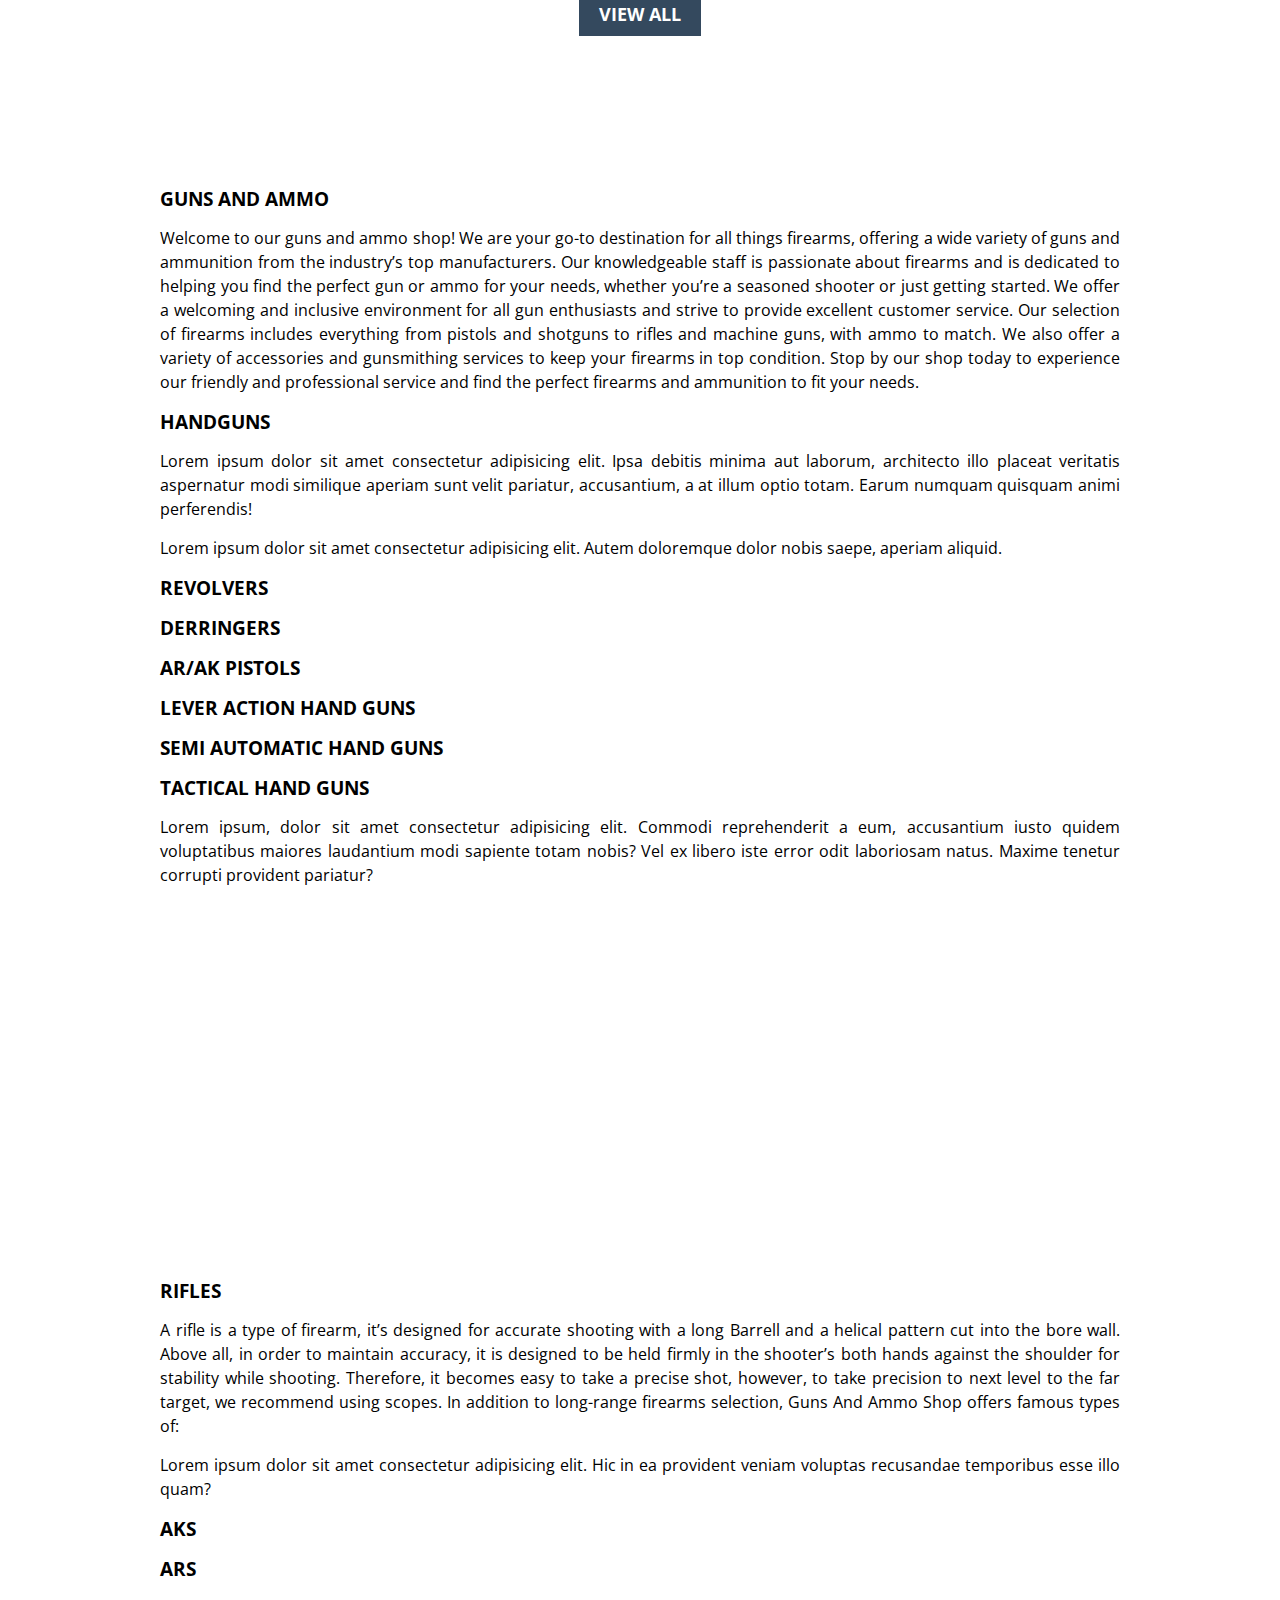
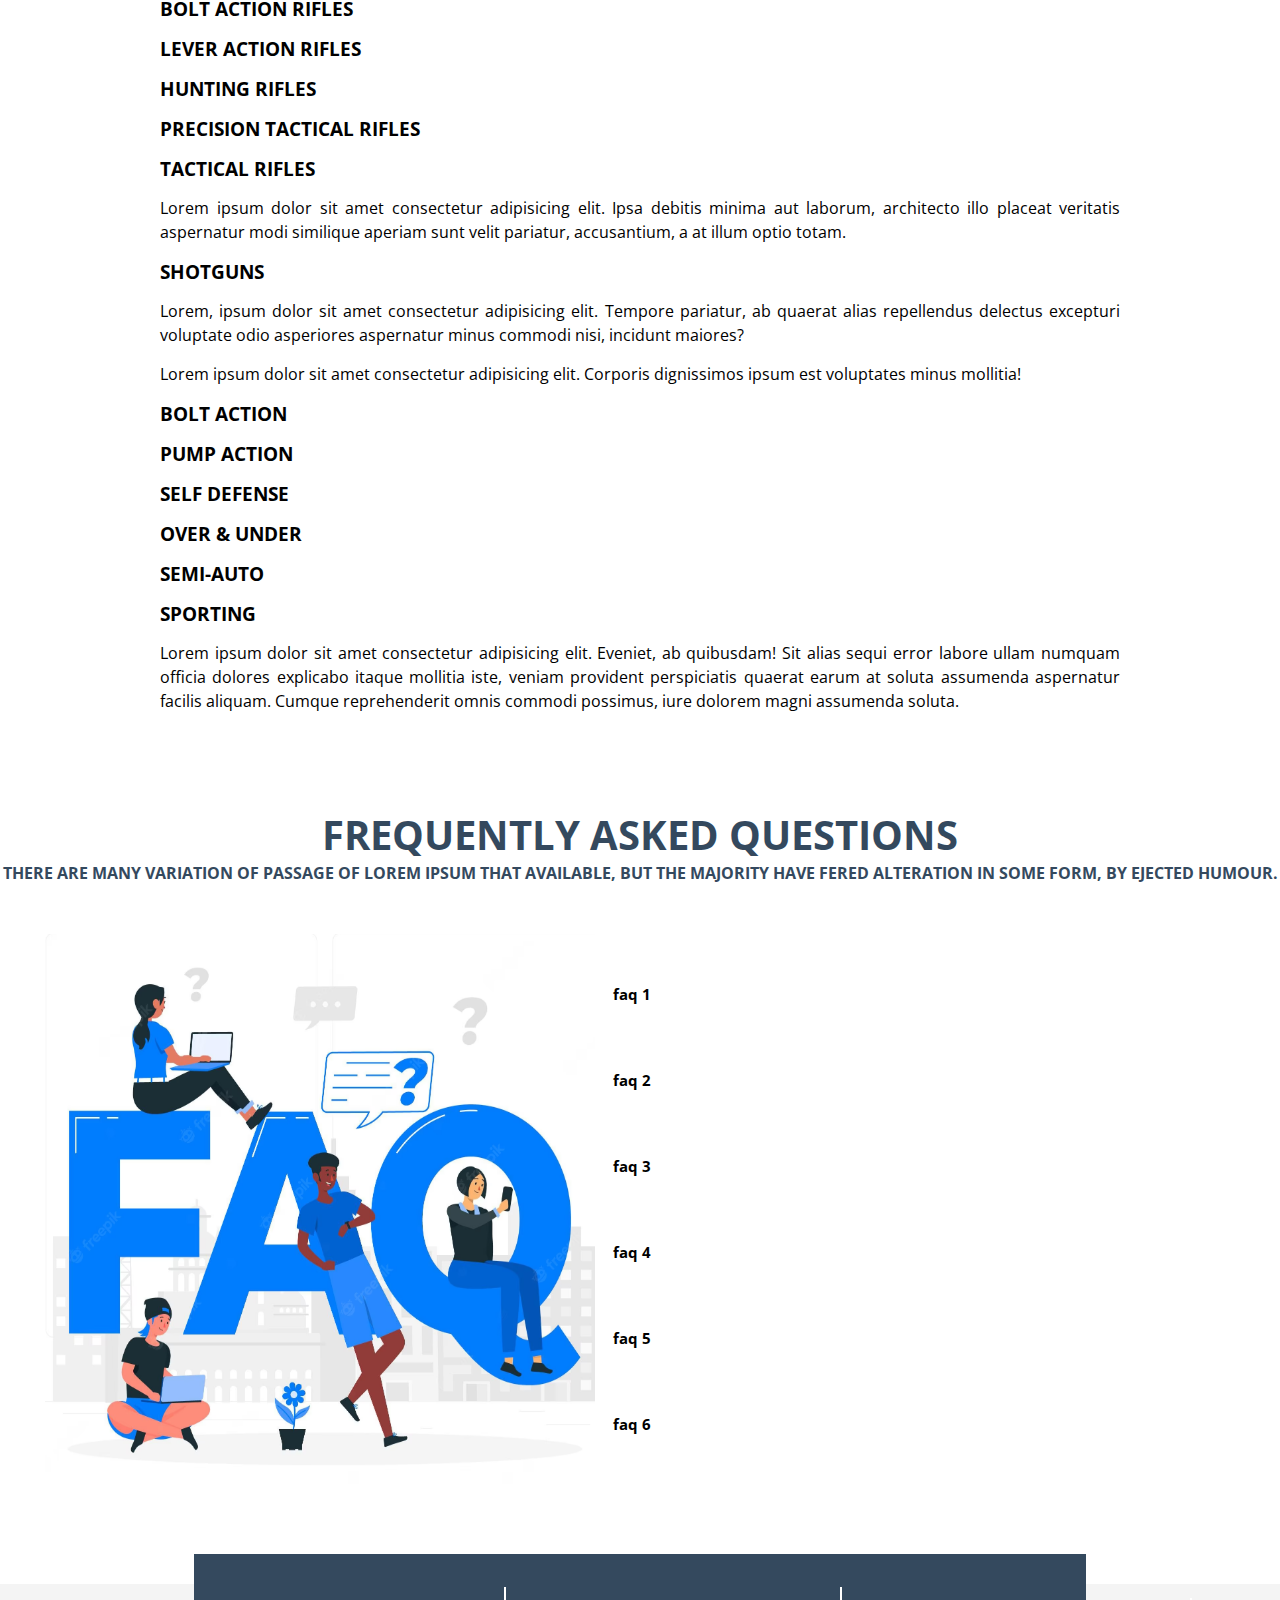
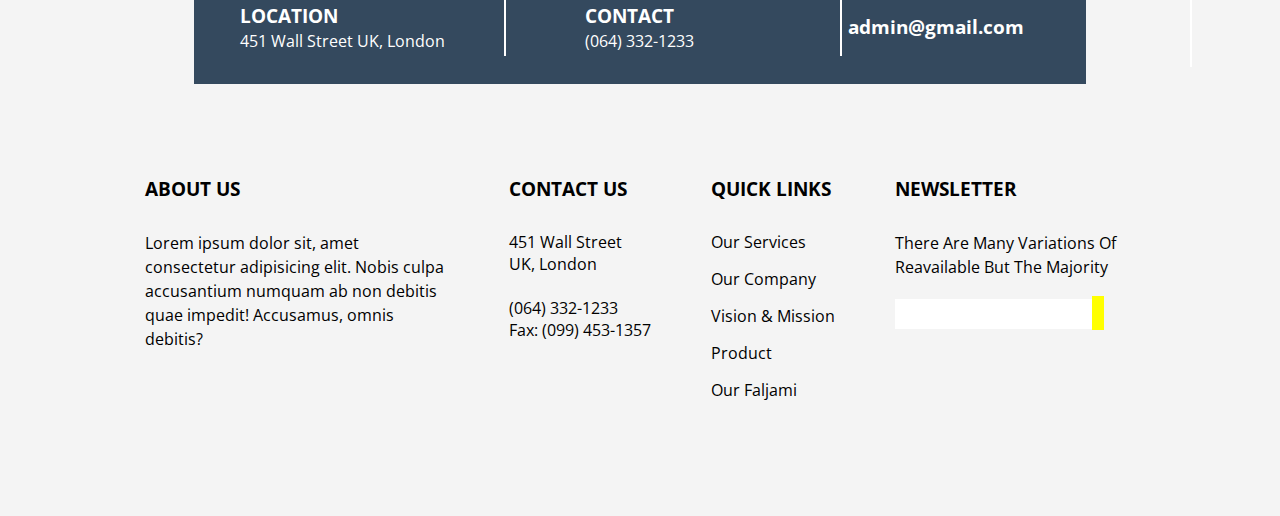
==== commit e405eaff: "feature included" ====
--- a/public/index.html
+++ b/public/index.html
@@ -16,10 +16,7 @@
 
 <body>
   <marquee class="blink">
-    <span>Lorem ipsum, dolor sit amet consectetur adipisicing elit. Vero eligendi quis soluta optio veritatis sunt
-      aperiam asperiores suscipit quae fugiat autem, numquam neque ducimus amet est? Architecto, debitis accusamus
-      repellendus iste cupiditate tempore dolore qui ut. Deserunt, quaerat perferendis? Tenetur quos praesentium beatae!
-      Beatae nulla itaque dolore ab quisquam vero.</span>
+    <span>5% off Our first-time valued customer's orders, use coupon code rxvaluedcustomer! | 5% off Our first-time valued customer's orders, use coupon code rxvaluedcustomer! | 5% off Our first-time valued customer's orders, use coupon code rxvaluedcustomer!</span>
   </marquee>
   <div class="top-header">
     <img src="assets/images/logo.png" class="header-logo" alt="logo">
@@ -91,22 +88,22 @@
       <div class="services-cards">
         <i class="fas fa-shipping-fast"></i>
         <h3>free shipping</h3>
-        <p>Lorem ipsum dolor sit, amet consectetur adipisicing elit. Laboriosam, quod!</p>
+        <p>Gun Ammo Shop offers Above $200 free shipping on all firearms</p>
       </div>
       <div class="services-cards">
         <i class="fa-solid fa-credit-card"></i>
         <h3>invest payments</h3>
-        <p>Lorem ipsum dolor sit amet consectetur adipisicing elit. Minus, maiores?</p>
+        <p>With our secure and fast payments you finish shopping in no time.</p>
       </div>
       <div class="services-cards">
         <i class="fas fa-exchange"></i>
         <h3>exchange and return</h3>
-        <p>Lorem ipsum dolor sit amet consectetur adipisicing elit. At, molestias?</p>
+        <p>Gun Ammo Shop offers 30 Days Return for all firearms.</p>
       </div>
       <div class="services-cards">
         <i class="fas fa-headset"></i>
         <h3>customer support</h3>
-        <p>Lorem ipsum dolor sit amet consectetur adipisicing elit. Ad, sunt?</p>
+        <p>We are available 24/7 for all your enquiries just call or send us a mail.</p>
       </div>
     </div>
   </section>
@@ -118,10 +115,7 @@
     <div class="aboutguns-details">
       <h2 class="aboutperson">about</h2>
       <h4 class="slogan">gun ammo shop</h4>
-      <p class="aboutmetext">Lorem ipsum dolor sit amet, consectetur adipisicing elit. Veritatis minus, magni quibusdam,
-        maxime, aut esse soluta odit quod nostrum quidem earum. Maiores dignissimos et autem ipsam perspiciatis quis
-        quibusdam? Quidem possimus ab, explicabo voluptatum consequatur beatae commodi voluptate omnis eligendi itaque
-        earum ratione, quae iure, atque porro nulla facilis nostrum.</p>
+      <p class="aboutmetext">Welcome to Ammo Gun Shop, the nation’s top gun store online. With our unbeatable quality guns, friendly customer service, and we make it our purpose to provide you the best firearms, accessories, and guns for sale.</p>
       <button class="shopnow">shop now</button>
     </div>
   </section>
@@ -177,16 +171,14 @@
     <div class="content">
       <h3 class="aboutperson">welcome to</h3>
       <h3 class="aboutperson">ammu gun shop</h3>
-      <p>Lorem ipsum dolor sit amet consectetur adipisicing elit. Enim recusandae alias quia ad! Veniam iste dicta
-        nesciunt dolore rem dignissimos, corporis voluptas ea ipsam sed consectetur id optio atque sunt velit veritatis
-        libero blanditiis reiciendis?</p>
+      <p>Gun Ammo Shop is one of the largest online gun stores with the selection of handguns, rifles, shotguns, ammo, optics & firearm accessories available at your disposal.</p>
       <ul class="grid-ullist">
-        <li><i class="fa-solid fa-check"></i> 100% safe shopping</li>
-        <li><i class="fa-solid fa-check"></i> easy returns</li>
-        <li><i class="fa-solid fa-check"></i> authorized dealer</li>
-        <li><i class="fa-solid fa-check"></i> free shipping</li>
-        <li><i class="fa-solid fa-check"></i> secured payments</li>
-        <li><i class="fa-solid fa-check"></i> easy purchase</li>
+        <li><i class="fa-solid fa-check"></i> 100% Safe Shopping</li>
+        <li><i class="fa-solid fa-check"></i> Easy Returns</li>
+        <li><i class="fa-solid fa-check"></i> Authorized Dealer</li>
+        <li><i class="fa-solid fa-check"></i> Free Shipping</li>
+        <li><i class="fa-solid fa-check"></i> Secured Payments</li>
+        <li><i class="fa-solid fa-check"></i> Easy Purchase</li>
       </ul>
     </div>
   </section>
@@ -200,198 +192,198 @@
         <div class="new-arrivals-cards">
           <img src="assets/images/gunsimages/newarrivalscardsphotos.jpg" alt="dangerguns">
           <div class="new-arrivals-cards-content">
-            <h3 class="newarrivalsheadline">illegal weapons</h3>
-          <p>price: <span>$1,021.80</span></p>
-          <div class="guns-details">
-            <p>this product <span>ships free!</span></p>
-            <p>standard flat rate shipping</p>
-          </div>
-          <div class="icon-container">
-            <i class="fas fa-arrows"></i>
-            <i class="fa-solid fa-filter"></i>
-            <i class="fa-solid fa-heart"></i>
-          </div>
-          </div>
-          <button class="gunshopbtn"><i class="fas fa-shopping-cart"></i> add to cart</button>
-        </div>
-        <div class="new-arrivals-cards">
-          <img src="assets/images/gunsimages/newarrivalscardsphotos.jpg" alt="dangerguns">
-          <div class="new-arrivals-cards-content">
-            <h3 class="newarrivalsheadline">illegal weapons</h3>
-          <p>price: <span>$1,021.80</span></p>
-          <div class="guns-details">
-            <p>this product <span>ships free!</span></p>
-            <p>standard flat rate shipping</p>
-          </div>
-          <div class="icon-container">
-            <i class="fas fa-arrows"></i>
-            <i class="fa-solid fa-filter"></i>
-            <i class="fa-solid fa-heart"></i>
-          </div>
-          </div>
-          <button class="gunshopbtn"><i class="fas fa-shopping-cart"></i> add to cart</button>
-        </div>
-        <div class="new-arrivals-cards">
-          <img src="assets/images/gunsimages/newarrivalscardsphotos.jpg" alt="dangerguns">
-          <div class="new-arrivals-cards-content">
-            <h3 class="newarrivalsheadline">illegal weapons</h3>
-          <p>price: <span>$1,021.80</span></p>
-          <div class="guns-details">
-            <p>this product <span>ships free!</span></p>
-            <p>standard flat rate shipping</p>
-          </div>
-          <div class="icon-container">
-            <i class="fas fa-arrows"></i>
-            <i class="fa-solid fa-filter"></i>
-            <i class="fa-solid fa-heart"></i>
-          </div>
-          </div>
-          <button class="gunshopbtn"><i class="fas fa-shopping-cart"></i> add to cart</button>
-        </div>
-        <div class="new-arrivals-cards">
-          <img src="assets/images/gunsimages/newarrivalscardsphotos.jpg" alt="dangerguns">
-          <div class="new-arrivals-cards-content">
-            <h3 class="newarrivalsheadline">illegal weapons</h3>
-          <p>price: <span>$1,021.80</span></p>
-          <div class="guns-details">
-            <p>this product <span>ships free!</span></p>
-            <p>standard flat rate shipping</p>
-          </div>
-          <div class="icon-container">
-            <i class="fas fa-arrows"></i>
-            <i class="fa-solid fa-filter"></i>
-            <i class="fa-solid fa-heart"></i>
-          </div>
-          </div>
-          <button class="gunshopbtn"><i class="fas fa-shopping-cart"></i> add to cart</button>
-        </div>
-        <div class="new-arrivals-cards">
-          <img src="assets/images/gunsimages/newarrivalscardsphotos.jpg" alt="dangerguns">
-          <div class="new-arrivals-cards-content">
-            <h3 class="newarrivalsheadline">illegal weapons</h3>
-          <p>price: <span>$1,021.80</span></p>
-          <div class="guns-details">
-            <p>this product <span>ships free!</span></p>
-            <p>standard flat rate shipping</p>
-          </div>
-          <div class="icon-container">
-            <i class="fas fa-arrows"></i>
-            <i class="fa-solid fa-filter"></i>
-            <i class="fa-solid fa-heart"></i>
-          </div>
-          </div>
-          <button class="gunshopbtn"><i class="fas fa-shopping-cart"></i> add to cart</button>
-        </div>
-        <div class="new-arrivals-cards">
-          <img src="assets/images/gunsimages/newarrivalscardsphotos.jpg" alt="dangerguns">
-          <div class="new-arrivals-cards-content">
-            <h3 class="newarrivalsheadline">illegal weapons</h3>
-          <p>price: <span>$1,021.80</span></p>
-          <div class="guns-details">
-            <p>this product <span>ships free!</span></p>
-            <p>standard flat rate shipping</p>
-          </div>
-          <div class="icon-container">
-            <i class="fas fa-arrows"></i>
-            <i class="fa-solid fa-filter"></i>
-            <i class="fa-solid fa-heart"></i>
-          </div>
-          </div>
-          <button class="gunshopbtn"><i class="fas fa-shopping-cart"></i> add to cart</button>
-        </div>
-        <div class="new-arrivals-cards">
-          <img src="assets/images/gunsimages/newarrivalscardsphotos.jpg" alt="dangerguns">
-          <div class="new-arrivals-cards-content">
-            <h3 class="newarrivalsheadline">illegal weapons</h3>
-          <p>price: <span>$1,021.80</span></p>
-          <div class="guns-details">
-            <p>this product <span>ships free!</span></p>
-            <p>standard flat rate shipping</p>
-          </div>
-          <div class="icon-container">
-            <i class="fas fa-arrows"></i>
-            <i class="fa-solid fa-filter"></i>
-            <i class="fa-solid fa-heart"></i>
-          </div>
-          </div>
-          <button class="gunshopbtn"><i class="fas fa-shopping-cart"></i> add to cart</button>
-        </div>
-        <div class="new-arrivals-cards">
-          <img src="assets/images/gunsimages/newarrivalscardsphotos.jpg" alt="dangerguns">
-          <div class="new-arrivals-cards-content">
-            <h3 class="newarrivalsheadline">illegal weapons</h3>
-          <p>price: <span>$1,021.80</span></p>
-          <div class="guns-details">
-            <p>this product <span>ships free!</span></p>
-            <p>standard flat rate shipping</p>
-          </div>
-          <div class="icon-container">
-            <i class="fas fa-arrows"></i>
-            <i class="fa-solid fa-filter"></i>
-            <i class="fa-solid fa-heart"></i>
-          </div>
-          </div>
-          <button class="gunshopbtn"><i class="fas fa-shopping-cart"></i> add to cart</button>
-        </div>
-        <div class="new-arrivals-cards">
-          <img src="assets/images/gunsimages/newarrivalscardsphotos.jpg" alt="dangerguns">
-          <div class="new-arrivals-cards-content">
-            <h3 class="newarrivalsheadline">illegal weapons</h3>
-          <p>price: <span>$1,021.80</span></p>
-          <div class="guns-details">
-            <p>this product <span>ships free!</span></p>
-            <p>standard flat rate shipping</p>
-          </div>
-          <div class="icon-container">
-            <i class="fas fa-arrows"></i>
-            <i class="fa-solid fa-filter"></i>
-            <i class="fa-solid fa-heart"></i>
-          </div>
-          </div>
-          <button class="gunshopbtn"><i class="fas fa-shopping-cart"></i> add to cart</button>
-        </div>
-        <div class="new-arrivals-cards">
-          <img src="assets/images/gunsimages/newarrivalscardsphotos.jpg" alt="dangerguns">
-          <div class="new-arrivals-cards-content">
-            <h3 class="newarrivalsheadline">illegal weapons</h3>
-          <p>price: <span>$1,021.80</span></p>
-          <div class="guns-details">
-            <p>this product <span>ships free!</span></p>
-            <p>standard flat rate shipping</p>
-          </div>
-          <div class="icon-container">
-            <i class="fas fa-arrows"></i>
-            <i class="fa-solid fa-filter"></i>
-            <i class="fa-solid fa-heart"></i>
-          </div>
-          </div>
-          <button class="gunshopbtn"><i class="fas fa-shopping-cart"></i> add to cart</button>
-        </div>
-        <div class="new-arrivals-cards">
-          <img src="assets/images/gunsimages/newarrivalscardsphotos.jpg" alt="dangerguns">
-          <div class="new-arrivals-cards-content">
-            <h3 class="newarrivalsheadline">illegal weapons</h3>
-          <p>price: <span>$1,021.80</span></p>
-          <div class="guns-details">
-            <p>this product <span>ships free!</span></p>
-            <p>standard flat rate shipping</p>
-          </div>
-          <div class="icon-container">
-            <i class="fas fa-arrows"></i>
-            <i class="fa-solid fa-filter"></i>
-            <i class="fa-solid fa-heart"></i>
-          </div>
-          </div>
-          <button class="gunshopbtn"><i class="fas fa-shopping-cart"></i> add to cart</button>
-        </div>
-        <div class="new-arrivals-cards">
-          <img src="assets/images/gunsimages/newarrivalscardsphotos.jpg" alt="dangerguns">
-          <div class="new-arrivals-cards-content">
-            <h3 class="newarrivalsheadline">illegal weapons</h3>
-          <p>price: <span>$1,021.80</span></p>
-          <div class="guns-details">
-            <p>this product <span>ships free!</span></p>
-            <p>standard flat rate shipping</p>
+            <h3 class="newarrivalsheadline">ADAMS ARMS TACTICAL EVO SBR 223REM 11.5 SAMSON FF</h3>
+          <p>price: <span>$1,713.63</span></p>
+          <div class="guns-details">
+            <p>This Product <span>Ships Free!</span></p>
+            <p>Standard Flat Rate Shipping</p>
+          </div>
+          <div class="icon-container">
+            <i class="fas fa-arrows"></i>
+            <i class="fa-solid fa-filter"></i>
+            <i class="fa-solid fa-heart"></i>
+          </div>
+          </div>
+          <button class="gunshopbtn"><i class="fas fa-shopping-cart"></i> add to cart</button>
+        </div>
+        <div class="new-arrivals-cards">
+          <img src="assets/images/gunsimages/newarrivalscardsphotos.jpg" alt="dangerguns">
+          <div class="new-arrivals-cards-content">
+            <h3 class="newarrivalsheadline">ADAMS ARMS TACTICAL EVO SBR 223REM 11.5 SAMSON FF</h3>
+          <p>price: <span>$1,713.63</span></p>
+          <div class="guns-details">
+            <p>This Product <span>Ships Free!</span></p>
+            <p>Standard Flat Rate Shipping</p>
+          </div>
+          <div class="icon-container">
+            <i class="fas fa-arrows"></i>
+            <i class="fa-solid fa-filter"></i>
+            <i class="fa-solid fa-heart"></i>
+          </div>
+          </div>
+          <button class="gunshopbtn"><i class="fas fa-shopping-cart"></i> add to cart</button>
+        </div>
+        <div class="new-arrivals-cards">
+          <img src="assets/images/gunsimages/newarrivalscardsphotos.jpg" alt="dangerguns">
+          <div class="new-arrivals-cards-content">
+            <h3 class="newarrivalsheadline">ADAMS ARMS TACTICAL EVO SBR 223REM 11.5 SAMSON FF</h3>
+          <p>price: <span>$1,713.63</span></p>
+          <div class="guns-details">
+            <p>This Product <span>Ships Free!</span></p>
+            <p>Standard Flat Rate Shipping</p>
+          </div>
+          <div class="icon-container">
+            <i class="fas fa-arrows"></i>
+            <i class="fa-solid fa-filter"></i>
+            <i class="fa-solid fa-heart"></i>
+          </div>
+          </div>
+          <button class="gunshopbtn"><i class="fas fa-shopping-cart"></i> add to cart</button>
+        </div>
+        <div class="new-arrivals-cards">
+          <img src="assets/images/gunsimages/newarrivalscardsphotos.jpg" alt="dangerguns">
+          <div class="new-arrivals-cards-content">
+            <h3 class="newarrivalsheadline">ADAMS ARMS TACTICAL EVO SBR 223REM 11.5 SAMSON FF</h3>
+          <p>price: <span>$1,713.63</span></p>
+          <div class="guns-details">
+            <p>This Product <span>Ships Free!</span></p>
+            <p>Standard Flat Rate Shipping</p>
+          </div>
+          <div class="icon-container">
+            <i class="fas fa-arrows"></i>
+            <i class="fa-solid fa-filter"></i>
+            <i class="fa-solid fa-heart"></i>
+          </div>
+          </div>
+          <button class="gunshopbtn"><i class="fas fa-shopping-cart"></i> add to cart</button>
+        </div>
+        <div class="new-arrivals-cards">
+          <img src="assets/images/gunsimages/newarrivalscardsphotos.jpg" alt="dangerguns">
+          <div class="new-arrivals-cards-content">
+            <h3 class="newarrivalsheadline">ADAMS ARMS TACTICAL EVO SBR 223REM 11.5 SAMSON FF</h3>
+          <p>price: <span>$1,713.63</span></p>
+          <div class="guns-details">
+            <p>This Product <span>Ships Free!</span></p>
+            <p>Standard Flat Rate Shipping</p>
+          </div>
+          <div class="icon-container">
+            <i class="fas fa-arrows"></i>
+            <i class="fa-solid fa-filter"></i>
+            <i class="fa-solid fa-heart"></i>
+          </div>
+          </div>
+          <button class="gunshopbtn"><i class="fas fa-shopping-cart"></i> add to cart</button>
+        </div>
+        <div class="new-arrivals-cards">
+          <img src="assets/images/gunsimages/newarrivalscardsphotos.jpg" alt="dangerguns">
+          <div class="new-arrivals-cards-content">
+            <h3 class="newarrivalsheadline">ADAMS ARMS TACTICAL EVO SBR 223REM 11.5 SAMSON FF</h3>
+          <p>price: <span>$1,713.63</span></p>
+          <div class="guns-details">
+            <p>This Product <span>Ships Free!</span></p>
+            <p>Standard Flat Rate Shipping</p>
+          </div>
+          <div class="icon-container">
+            <i class="fas fa-arrows"></i>
+            <i class="fa-solid fa-filter"></i>
+            <i class="fa-solid fa-heart"></i>
+          </div>
+          </div>
+          <button class="gunshopbtn"><i class="fas fa-shopping-cart"></i> add to cart</button>
+        </div>
+        <div class="new-arrivals-cards">
+          <img src="assets/images/gunsimages/newarrivalscardsphotos.jpg" alt="dangerguns">
+          <div class="new-arrivals-cards-content">
+            <h3 class="newarrivalsheadline">ADAMS ARMS TACTICAL EVO SBR 223REM 11.5 SAMSON FF</h3>
+          <p>price: <span>$1,713.63</span></p>
+          <div class="guns-details">
+            <p>This Product <span>Ships Free!</span></p>
+            <p>Standard Flat Rate Shipping</p>
+          </div>
+          <div class="icon-container">
+            <i class="fas fa-arrows"></i>
+            <i class="fa-solid fa-filter"></i>
+            <i class="fa-solid fa-heart"></i>
+          </div>
+          </div>
+          <button class="gunshopbtn"><i class="fas fa-shopping-cart"></i> add to cart</button>
+        </div>
+        <div class="new-arrivals-cards">
+          <img src="assets/images/gunsimages/newarrivalscardsphotos.jpg" alt="dangerguns">
+          <div class="new-arrivals-cards-content">
+            <h3 class="newarrivalsheadline">ADAMS ARMS TACTICAL EVO SBR 223REM 11.5 SAMSON FF</h3>
+          <p>price: <span>$1,713.63</span></p>
+          <div class="guns-details">
+            <p>This Product <span>Ships Free!</span></p>
+            <p>Standard Flat Rate Shipping</p>
+          </div>
+          <div class="icon-container">
+            <i class="fas fa-arrows"></i>
+            <i class="fa-solid fa-filter"></i>
+            <i class="fa-solid fa-heart"></i>
+          </div>
+          </div>
+          <button class="gunshopbtn"><i class="fas fa-shopping-cart"></i> add to cart</button>
+        </div>
+        <div class="new-arrivals-cards">
+          <img src="assets/images/gunsimages/newarrivalscardsphotos.jpg" alt="dangerguns">
+          <div class="new-arrivals-cards-content">
+            <h3 class="newarrivalsheadline">ADAMS ARMS TACTICAL EVO SBR 223REM 11.5 SAMSON FF</h3>
+          <p>price: <span>$1,713.63</span></p>
+          <div class="guns-details">
+            <p>This Product <span>Ships Free!</span></p>
+            <p>Standard Flat Rate Shipping</p>
+          </div>
+          <div class="icon-container">
+            <i class="fas fa-arrows"></i>
+            <i class="fa-solid fa-filter"></i>
+            <i class="fa-solid fa-heart"></i>
+          </div>
+          </div>
+          <button class="gunshopbtn"><i class="fas fa-shopping-cart"></i> add to cart</button>
+        </div>
+        <div class="new-arrivals-cards">
+          <img src="assets/images/gunsimages/newarrivalscardsphotos.jpg" alt="dangerguns">
+          <div class="new-arrivals-cards-content">
+            <h3 class="newarrivalsheadline">ADAMS ARMS TACTICAL EVO SBR 223REM 11.5 SAMSON FF</h3>
+          <p>price: <span>$1,713.63</span></p>
+          <div class="guns-details">
+            <p>This Product <span>Ships Free!</span></p>
+            <p>Standard Flat Rate Shipping</p>
+          </div>
+          <div class="icon-container">
+            <i class="fas fa-arrows"></i>
+            <i class="fa-solid fa-filter"></i>
+            <i class="fa-solid fa-heart"></i>
+          </div>
+          </div>
+          <button class="gunshopbtn"><i class="fas fa-shopping-cart"></i> add to cart</button>
+        </div>
+        <div class="new-arrivals-cards">
+          <img src="assets/images/gunsimages/newarrivalscardsphotos.jpg" alt="dangerguns">
+          <div class="new-arrivals-cards-content">
+            <h3 class="newarrivalsheadline">ADAMS ARMS TACTICAL EVO SBR 223REM 11.5 SAMSON FF</h3>
+          <p>price: <span>$1,713.63</span></p>
+          <div class="guns-details">
+            <p>This Product <span>Ships Free!</span></p>
+            <p>Standard Flat Rate Shipping</p>
+          </div>
+          <div class="icon-container">
+            <i class="fas fa-arrows"></i>
+            <i class="fa-solid fa-filter"></i>
+            <i class="fa-solid fa-heart"></i>
+          </div>
+          </div>
+          <button class="gunshopbtn"><i class="fas fa-shopping-cart"></i> add to cart</button>
+        </div>
+        <div class="new-arrivals-cards">
+          <img src="assets/images/gunsimages/newarrivalscardsphotos.jpg" alt="dangerguns">
+          <div class="new-arrivals-cards-content">
+            <h3 class="newarrivalsheadline">ADAMS ARMS TACTICAL EVO SBR 223REM 11.5 SAMSON FF</h3>
+          <p>price: <span>$1,713.63</span></p>
+          <div class="guns-details">
+            <p>This Product <span>Ships Free!</span></p>
+            <p>Standard Flat Rate Shipping</p>
           </div>
           <div class="icon-container">
             <i class="fas fa-arrows"></i>
@@ -411,19 +403,18 @@
       <div class="content">
         <h3 class="aboutperson">easy and safe shopping</h3>
         <h3 class="aboutperson">we've got you covered</h3>
-        <p>Lorem ipsum dolor sit amet consectetur adipisicing elit. Enim recusandae alias quia ad! Veniam iste dicta
-          nesciunt dolore rem dignissimos, corporis voluptas ea ipsam sed consectetur id optio atque sunt velit veritatis
-          libero blanditiis reiciendis?</p>
+        <p>At Ammo Gun Shop, we’re passionate about two things – our customers and our freedom. We are committed to providing excellent service.</p>
           <div class="guns-points">
             <div class="guns-points-cards">
               <h2>6+</h2>
-              <h4>years of experience</h4>
-              <p>Lorem ipsum dolor sit amet consectetur adipisicing elit. Est, cumque.</p>
+              <h4>Years of Experience</h4>
+              <p>You Need Assistance Making A Purchase?
+                We Are Here 24/7 For You.</p>
             </div>
             <div class="guns-points-cards">
               <h2>2324+</h2>
-              <h4>satisfied clients</h4>
-              <p>Lorem ipsum dolor sit amet consectetur adipisicing elit. Est, cumque.</p>
+              <h4>Satisfied Clients</h4>
+              <p>And counting. Fast & secured shopping only at gunammoshop.com</p>
             </div>
           </div>
           <button class="shopnowbtn">shop now</button>
@@ -439,11 +430,11 @@
           <div class="new-arrivals-cards">
             <img src="assets/images/gunsimages/newarrivalscardsphotos.jpg" alt="dangerguns">
             <div class="new-arrivals-cards-content">
-              <h3 class="newarrivalsheadline">illegal weapons</h3>
-            <p>price: <span>$1,021.80</span></p>
+              <h3 class="newarrivalsheadline">ADAMS ARMS TACTICAL EVO SBR 223REM 11.5 SAMSON FF</h3>
+            <p>price: <span>$1,713.63</span></p>
             <div class="guns-details">
-              <p>this product <span>ships free!</span></p>
-              <p>standard flat rate shipping</p>
+              <p>This Product <span>Ships Free!</span></p>
+              <p>Standard Flat Rate Shipping</p>
             </div>
             <div class="icon-container">
               <i class="fas fa-arrows"></i>
@@ -456,11 +447,11 @@
           <div class="new-arrivals-cards">
             <img src="assets/images/gunsimages/newarrivalscardsphotos.jpg" alt="dangerguns">
             <div class="new-arrivals-cards-content">
-              <h3 class="newarrivalsheadline">illegal weapons</h3>
-            <p>price: <span>$1,021.80</span></p>
+              <h3 class="newarrivalsheadline">ADAMS ARMS TACTICAL EVO SBR 223REM 11.5 SAMSON FF</h3>
+            <p>price: <span>$1,713.63</span></p>
             <div class="guns-details">
-              <p>this product <span>ships free!</span></p>
-              <p>standard flat rate shipping</p>
+              <p>This Product <span>Ships Free!</span></p>
+              <p>Standard Flat Rate Shipping</p>
             </div>
             <div class="icon-container">
               <i class="fas fa-arrows"></i>
@@ -473,11 +464,11 @@
           <div class="new-arrivals-cards">
             <img src="assets/images/gunsimages/newarrivalscardsphotos.jpg" alt="dangerguns">
             <div class="new-arrivals-cards-content">
-              <h3 class="newarrivalsheadline">illegal weapons</h3>
-            <p>price: <span>$1,021.80</span></p>
+              <h3 class="newarrivalsheadline">ADAMS ARMS TACTICAL EVO SBR 223REM 11.5 SAMSON FF</h3>
+            <p>price: <span>$1,713.63</span></p>
             <div class="guns-details">
-              <p>this product <span>ships free!</span></p>
-              <p>standard flat rate shipping</p>
+              <p>This Product <span>Ships Free!</span></p>
+              <p>Standard Flat Rate Shipping</p>
             </div>
             <div class="icon-container">
               <i class="fas fa-arrows"></i>
@@ -490,11 +481,11 @@
           <div class="new-arrivals-cards">
             <img src="assets/images/gunsimages/newarrivalscardsphotos.jpg" alt="dangerguns">
             <div class="new-arrivals-cards-content">
-              <h3 class="newarrivalsheadline">illegal weapons</h3>
-            <p>price: <span>$1,021.80</span></p>
+              <h3 class="newarrivalsheadline">ADAMS ARMS TACTICAL EVO SBR 223REM 11.5 SAMSON FF</h3>
+            <p>price: <span>$1,713.63</span></p>
             <div class="guns-details">
-              <p>this product <span>ships free!</span></p>
-              <p>standard flat rate shipping</p>
+              <p>This Product <span>Ships Free!</span></p>
+              <p>Standard Flat Rate Shipping</p>
             </div>
             <div class="icon-container">
               <i class="fas fa-arrows"></i>
@@ -507,11 +498,11 @@
           <div class="new-arrivals-cards">
             <img src="assets/images/gunsimages/newarrivalscardsphotos.jpg" alt="dangerguns">
             <div class="new-arrivals-cards-content">
-              <h3 class="newarrivalsheadline">illegal weapons</h3>
-            <p>price: <span>$1,021.80</span></p>
+              <h3 class="newarrivalsheadline">ADAMS ARMS TACTICAL EVO SBR 223REM 11.5 SAMSON FF</h3>
+            <p>price: <span>$1,713.63</span></p>
             <div class="guns-details">
-              <p>this product <span>ships free!</span></p>
-              <p>standard flat rate shipping</p>
+              <p>This Product <span>Ships Free!</span></p>
+              <p>Standard Flat Rate Shipping</p>
             </div>
             <div class="icon-container">
               <i class="fas fa-arrows"></i>
@@ -524,11 +515,11 @@
           <div class="new-arrivals-cards">
             <img src="assets/images/gunsimages/newarrivalscardsphotos.jpg" alt="dangerguns">
             <div class="new-arrivals-cards-content">
-              <h3 class="newarrivalsheadline">illegal weapons</h3>
-            <p>price: <span>$1,021.80</span></p>
+              <h3 class="newarrivalsheadline">ADAMS ARMS TACTICAL EVO SBR 223REM 11.5 SAMSON FF</h3>
+            <p>price: <span>$1,713.63</span></p>
             <div class="guns-details">
-              <p>this product <span>ships free!</span></p>
-              <p>standard flat rate shipping</p>
+              <p>This Product <span>Ships Free!</span></p>
+              <p>Standard Flat Rate Shipping</p>
             </div>
             <div class="icon-container">
               <i class="fas fa-arrows"></i>
@@ -541,11 +532,11 @@
           <div class="new-arrivals-cards">
             <img src="assets/images/gunsimages/newarrivalscardsphotos.jpg" alt="dangerguns">
             <div class="new-arrivals-cards-content">
-              <h3 class="newarrivalsheadline">illegal weapons</h3>
-            <p>price: <span>$1,021.80</span></p>
+              <h3 class="newarrivalsheadline">ADAMS ARMS TACTICAL EVO SBR 223REM 11.5 SAMSON FF</h3>
+            <p>price: <span>$1,713.63</span></p>
             <div class="guns-details">
-              <p>this product <span>ships free!</span></p>
-              <p>standard flat rate shipping</p>
+              <p>This Product <span>Ships Free!</span></p>
+              <p>Standard Flat Rate Shipping</p>
             </div>
             <div class="icon-container">
               <i class="fas fa-arrows"></i>
@@ -558,11 +549,11 @@
           <div class="new-arrivals-cards">
             <img src="assets/images/gunsimages/newarrivalscardsphotos.jpg" alt="dangerguns">
             <div class="new-arrivals-cards-content">
-              <h3 class="newarrivalsheadline">illegal weapons</h3>
-            <p>price: <span>$1,021.80</span></p>
+              <h3 class="newarrivalsheadline">ADAMS ARMS TACTICAL EVO SBR 223REM 11.5 SAMSON FF</h3>
+            <p>price: <span>$1,713.63</span></p>
             <div class="guns-details">
-              <p>this product <span>ships free!</span></p>
-              <p>standard flat rate shipping</p>
+              <p>This Product <span>Ships Free!</span></p>
+              <p>Standard Flat Rate Shipping</p>
             </div>
             <div class="icon-container">
               <i class="fas fa-arrows"></i>
@@ -575,11 +566,11 @@
           <div class="new-arrivals-cards">
             <img src="assets/images/gunsimages/newarrivalscardsphotos.jpg" alt="dangerguns">
             <div class="new-arrivals-cards-content">
-              <h3 class="newarrivalsheadline">illegal weapons</h3>
-            <p>price: <span>$1,021.80</span></p>
+              <h3 class="newarrivalsheadline">ADAMS ARMS TACTICAL EVO SBR 223REM 11.5 SAMSON FF</h3>
+            <p>price: <span>$1,713.63</span></p>
             <div class="guns-details">
-              <p>this product <span>ships free!</span></p>
-              <p>standard flat rate shipping</p>
+              <p>This Product <span>Ships Free!</span></p>
+              <p>Standard Flat Rate Shipping</p>
             </div>
             <div class="icon-container">
               <i class="fas fa-arrows"></i>
@@ -674,7 +665,7 @@
     <section class="gunslicensingsection">
       <div class="gunslicensingcontainer">
         <h3>guns and ammo</h3>
-        <p>Lorem, ipsum dolor sit amet consectetur adipisicing elit. Neque, velit saepe animi ex expedita provident recusandae nihil quibusdam pariatur nesciunt amet praesentium ducimus beatae aliquam molestiae tempora non, at eos quidem laborum debitis assumenda! Nulla omnis possimus tempore sint at nisi obcaecati iste eum officia quam ducimus numquam illum nobis, nihil maiores vel minus suscipit a nostrum officiis quasi molestias perferendis ut in. Consectetur, earum tempora nisi delectus eligendi at libero dolore dolor dolorem adipisci exercitationem sit itaque assumenda doloribus. Nisi nihil quia animi eos obcaecati reiciendis incidunt! Cumque libero voluptate facere nam magni doloribus officiis nisi architecto repellendus iure voluptatibus, placeat mollitia dignissimos, dolorem incidunt odio? Officiis explicabo asperiores perferendis quisquam maxime assumenda doloremque eveniet reiciendis. Dignissimos, quaerat molestiae!</p>
+        <p>Welcome to our guns and ammo shop! We are your go-to destination for all things firearms, offering a wide variety of guns and ammunition from the industry’s top manufacturers. Our knowledgeable staff is passionate about firearms and is dedicated to helping you find the perfect gun or ammo for your needs, whether you’re a seasoned shooter or just getting started. We offer a welcoming and inclusive environment for all gun enthusiasts and strive to provide excellent customer service. Our selection of firearms includes everything from pistols and shotguns to rifles and machine guns, with ammo to match. We also offer a variety of accessories and gunsmithing services to keep your firearms in top condition. Stop by our shop today to experience our friendly and professional service and find the perfect firearms and ammunition to fit your needs.</p>
         <h3>handguns</h3>
         <p>Lorem ipsum dolor sit amet consectetur adipisicing elit. Ipsa debitis minima aut laborum, architecto illo placeat veritatis aspernatur modi similique aperiam sunt velit pariatur, accusantium, a at illum optio totam. Earum numquam quisquam animi perferendis!</p>
         <p>Lorem ipsum dolor sit amet consectetur adipisicing elit. Autem doloremque dolor nobis saepe, aperiam aliquid.</p>
@@ -704,7 +695,7 @@
         <section class="gunslicensingsection">
           <div class="gunslicensingcontainer">
             <h3>rifles</h3>
-            <p>Lorem, ipsum dolor sit amet consectetur adipisicing elit. Neque, velit saepe animi ex expedita provident recusandae nihil quibusdam pariatur nes possimus tempore sint at nisi obcaecati iste eum officia quam ducimus numquam illum nobis, nihil maiores vel minus sus mollitia dignissimos, dolorem incidunt odio? Officiis explicabo asperiores perferendis quisquam maxime assumenda doloremque eveniet reiciendis. Dignissimos, quaerat molestiae!</p>
+            <p>A rifle is a type of firearm, it’s designed for accurate shooting with a long Barrell and a helical pattern cut into the bore wall. Above all, in order to maintain accuracy, it is designed to be held firmly in the shooter’s both hands against the shoulder for stability while shooting. Therefore, it becomes easy to take a precise shot, however, to take precision to next level to the far target, we recommend using scopes. In addition to long-range firearms selection, Guns And Ammo Shop offers famous types of:</p>
             <p>Lorem ipsum dolor sit amet consectetur adipisicing elit. Hic in ea provident veniam voluptas recusandae temporibus esse illo quam?</p>
             <h3 class="formatting">aks</h3>
             <h3 class="formatting">ars</h3>
--- a/public/assets/css/app.css
+++ b/public/assets/css/app.css
@@ -142,10 +142,12 @@
   text-transform: uppercase;
 }
 
+.category-cards .gunshopbtn:hover,
 .shopnowbtn:hover,
 .shopnow:hover {
   background: var(--whitecolor);
   color: var(--background-color);
+  border: 1px solid var(--whitecolor);
 }
 
 .shopnow {
@@ -443,7 +445,7 @@
   text-transform: capitalize;
   position: absolute;
   left: 98px;
-  bottom: 123px;
+  bottom: 151px;
   transition: opacity 0.5s ease;
   opacity: 0;
   transition: all 300ms ease;
@@ -494,6 +496,11 @@
   text-transform: capitalize;
   position: relative;
   top: 40px;
+}
+
+.new-arrivals-cards-content .newarrivalsheadline {
+  font-size: 16px;
+  font-weight: bold;
 }
 
 .new-arrivals-cards-content > p > span {
@@ -569,7 +576,7 @@
 
 .viewboxslider {
   width: 900px;
-  height: 350px;
+  height: 374px;
   position: relative;
   top: 14em;
   left: 50%;
@@ -642,19 +649,17 @@
 .saveupto {
   background-image: url("/assets/images/gunsimages/saveupt30.jpeg");
   background-size: cover;
-  background-position: center;
-  background-attachment: fixed;
   background-repeat: no-repeat;
   padding: 16px 164px;
+  width: 40vw;
 }
 
 .freeshipping {
   background-image: url("/assets/images/gunsimages/freeshipping.jpg");
   background-size: cover;
-  background-position: center;
-  background-attachment: fixed;
   background-repeat: no-repeat;
   padding: 16px 164px;
+  width: 40vw;
 }
 
 .faqs-section,
--- a/public/assets/css/responsive.css
+++ b/public/assets/css/responsive.css
@@ -251,11 +251,23 @@
   }
   .popular-products-slider-container {
     display: grid;
-    grid-template-columns: repeat(1, 1fr);
+    grid-template-columns: repeat(9, 1fr);
     place-items: center;
     margin: 50px 100px;
     gap: 14px;
     transition: all 0.35s ease;
+  }
+  .viewboxslider {
+    width: 298px;
+    height: 369px;
+    position: relative;
+    top: 14em;
+    left: 50%;
+    transform: translate(-50%, -50%);
+    display: flex;
+    align-items: center;
+    justify-content: center;
+    overflow: hidden;
   }
   .hero-section {
     color: var(--whitecolor);
@@ -639,6 +651,18 @@
     flex-direction: column;
     gap: 50px;
   }
+  .viewboxslider {
+    width: 398px;
+    height: 400px;
+    position: relative;
+    top: 14em;
+    left: 50%;
+    transform: translate(-50%, -50%);
+    display: flex;
+    align-items: center;
+    justify-content: center;
+    overflow: hidden;
+  }
   .aboutperson {
     color: var(--background-color);
     font-weight: bolder;
@@ -654,7 +678,7 @@
   }
   .popular-products-slider-container {
     display: grid;
-    grid-template-columns: repeat(1, 1fr);
+    grid-template-columns: repeat(9, 1fr);
     place-items: center;
     margin: 50px 100px;
     gap: 14px;
@@ -1055,11 +1079,23 @@
   }
   .popular-products-slider-container {
     display: grid;
-    grid-template-columns: repeat(2, 1fr);
+    grid-template-columns: repeat(9, 1fr);
     place-items: center;
     margin: 50px 100px;
     gap: 14px;
     transition: all 0.35s ease;
+  }
+  .viewboxslider {
+    width: 750px;
+    height: 400px;
+    position: relative;
+    top: 14em;
+    left: 50%;
+    transform: translate(-50%, -50%);
+    display: flex;
+    align-items: center;
+    justify-content: center;
+    overflow: hidden;
   }
   .hero-section {
     color: var(--whitecolor);
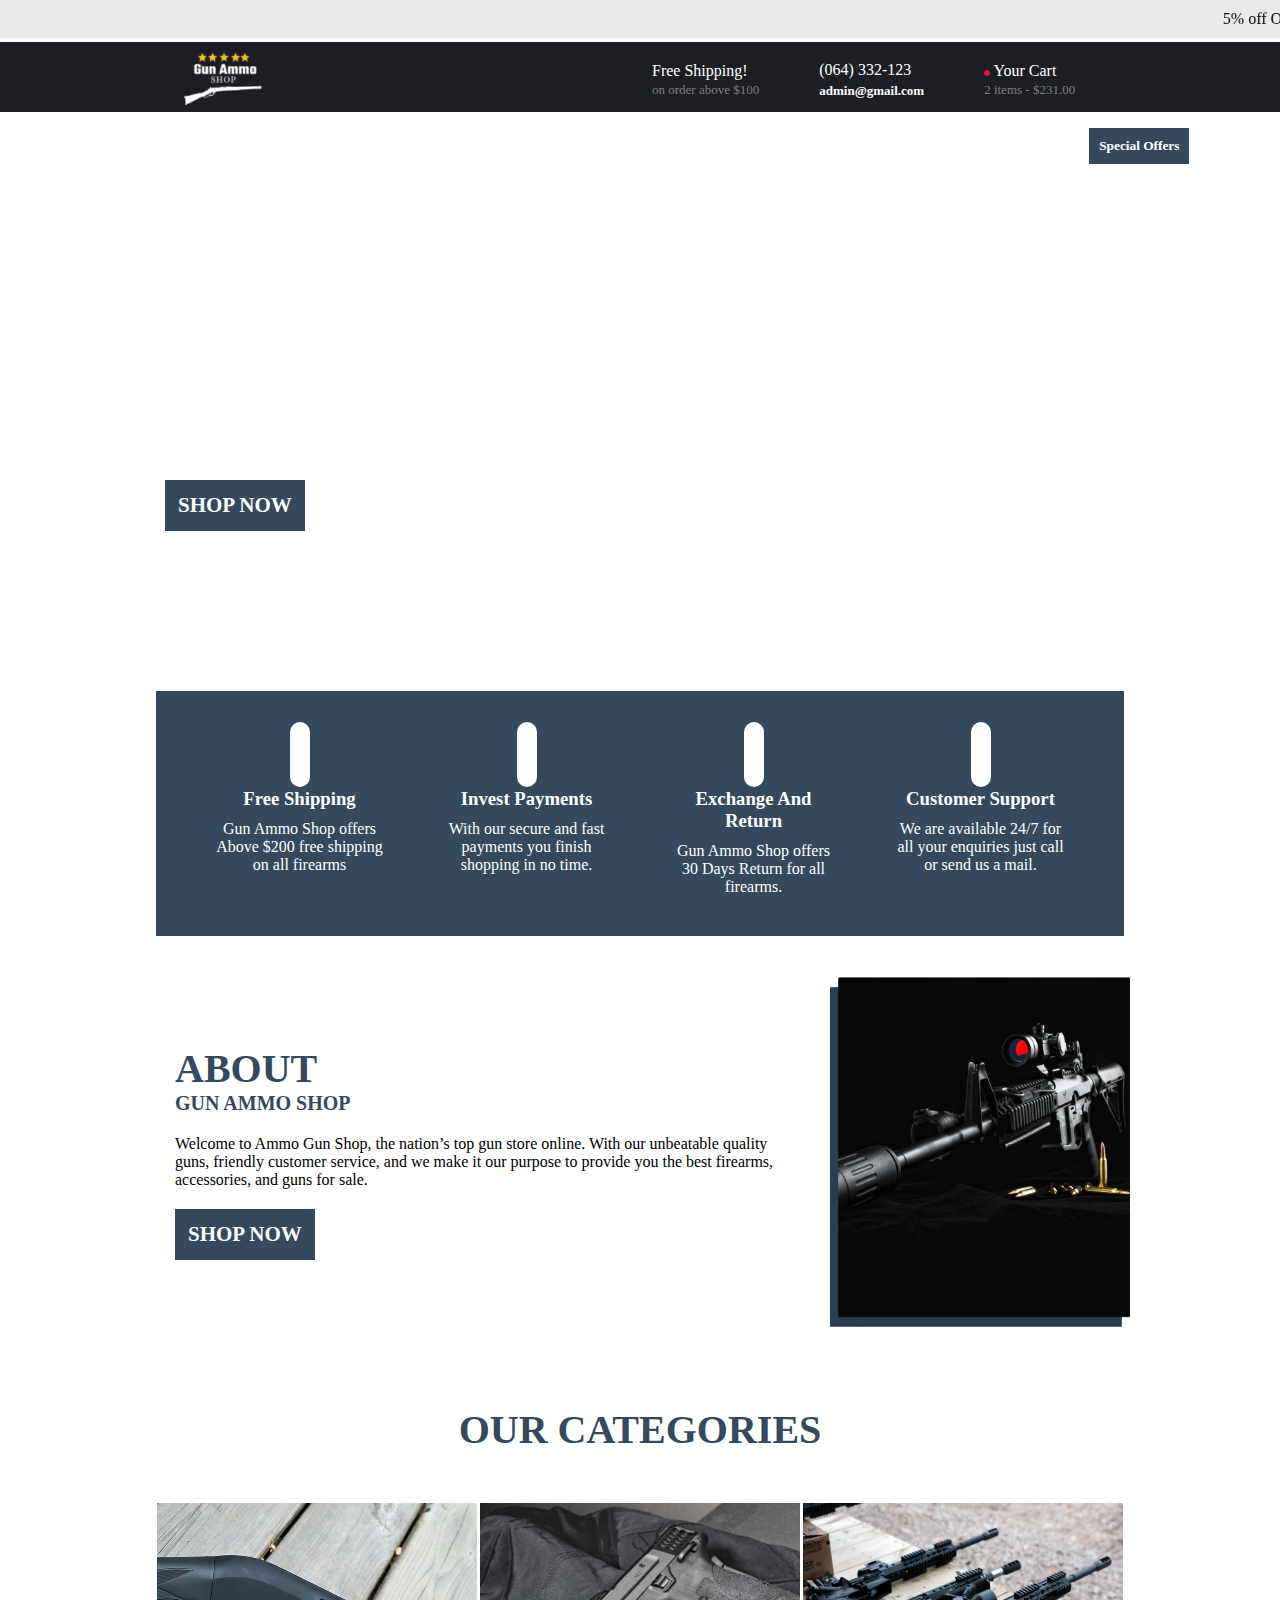
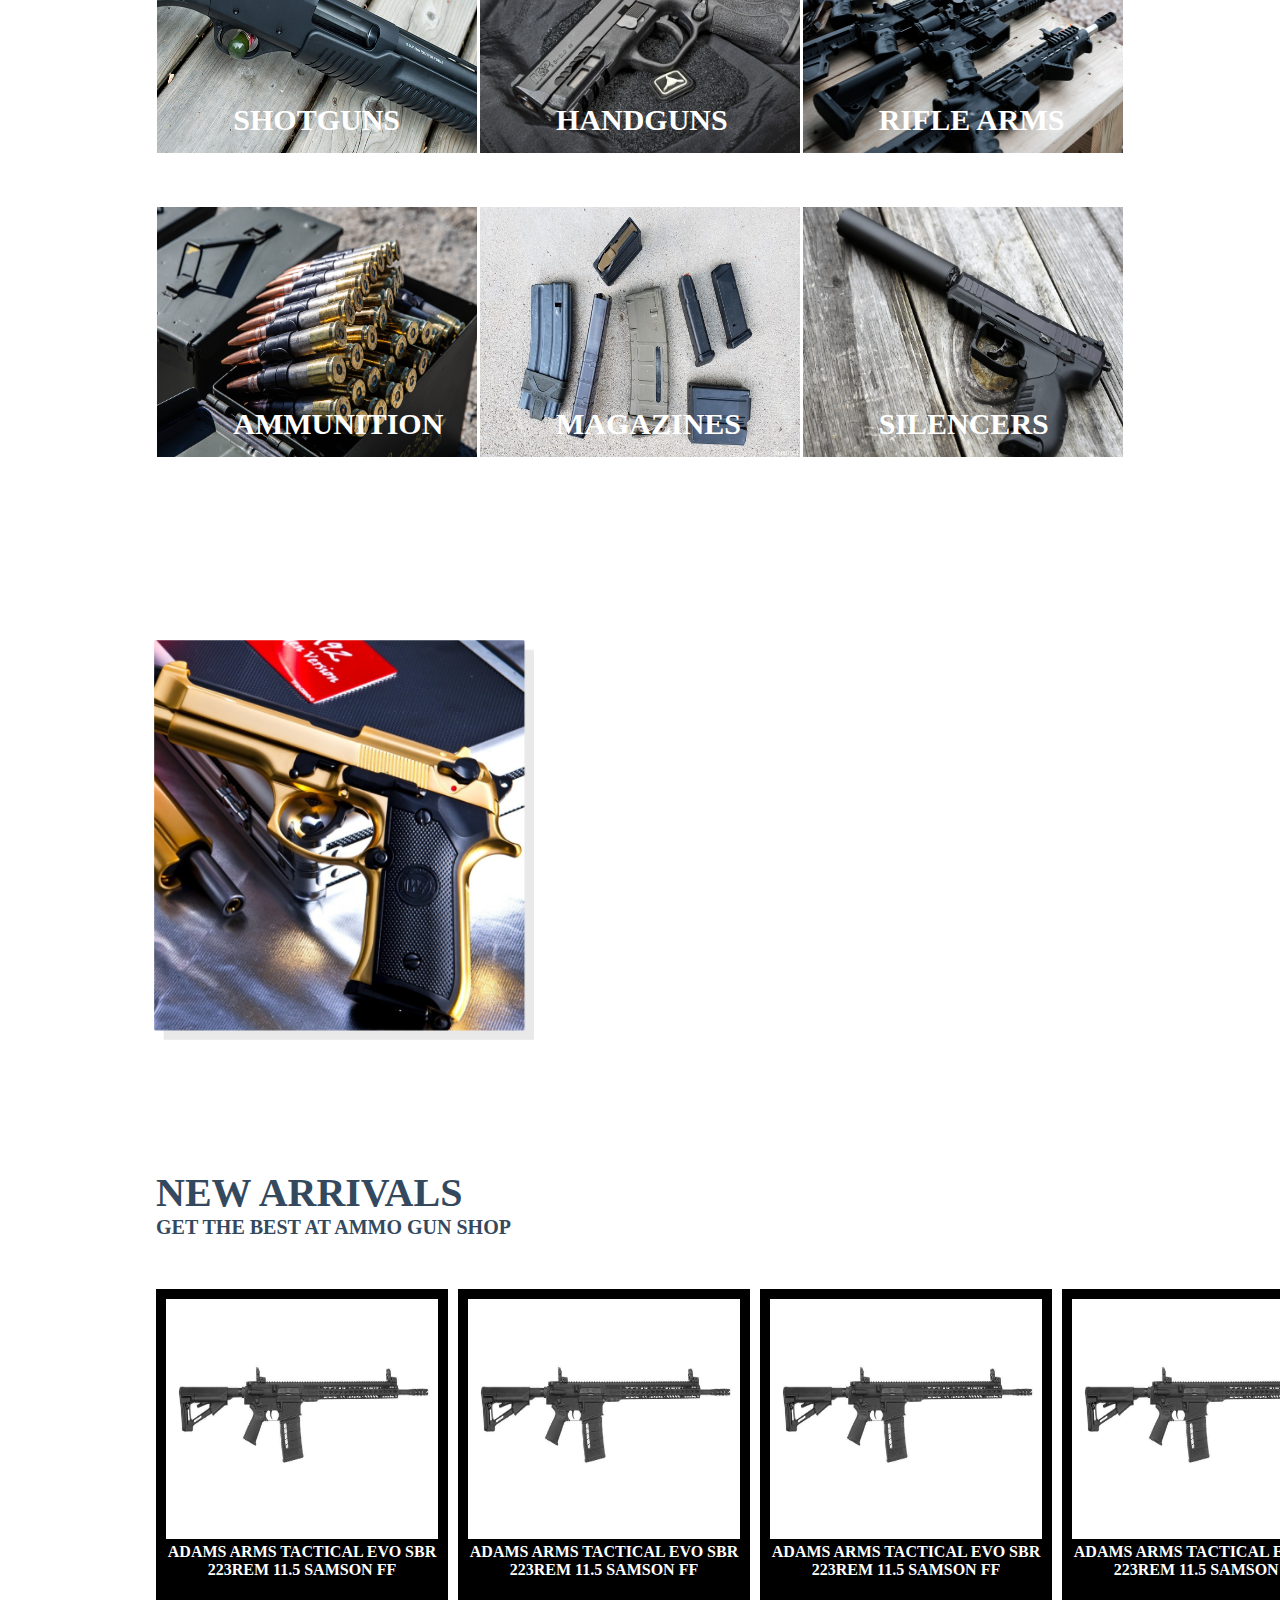
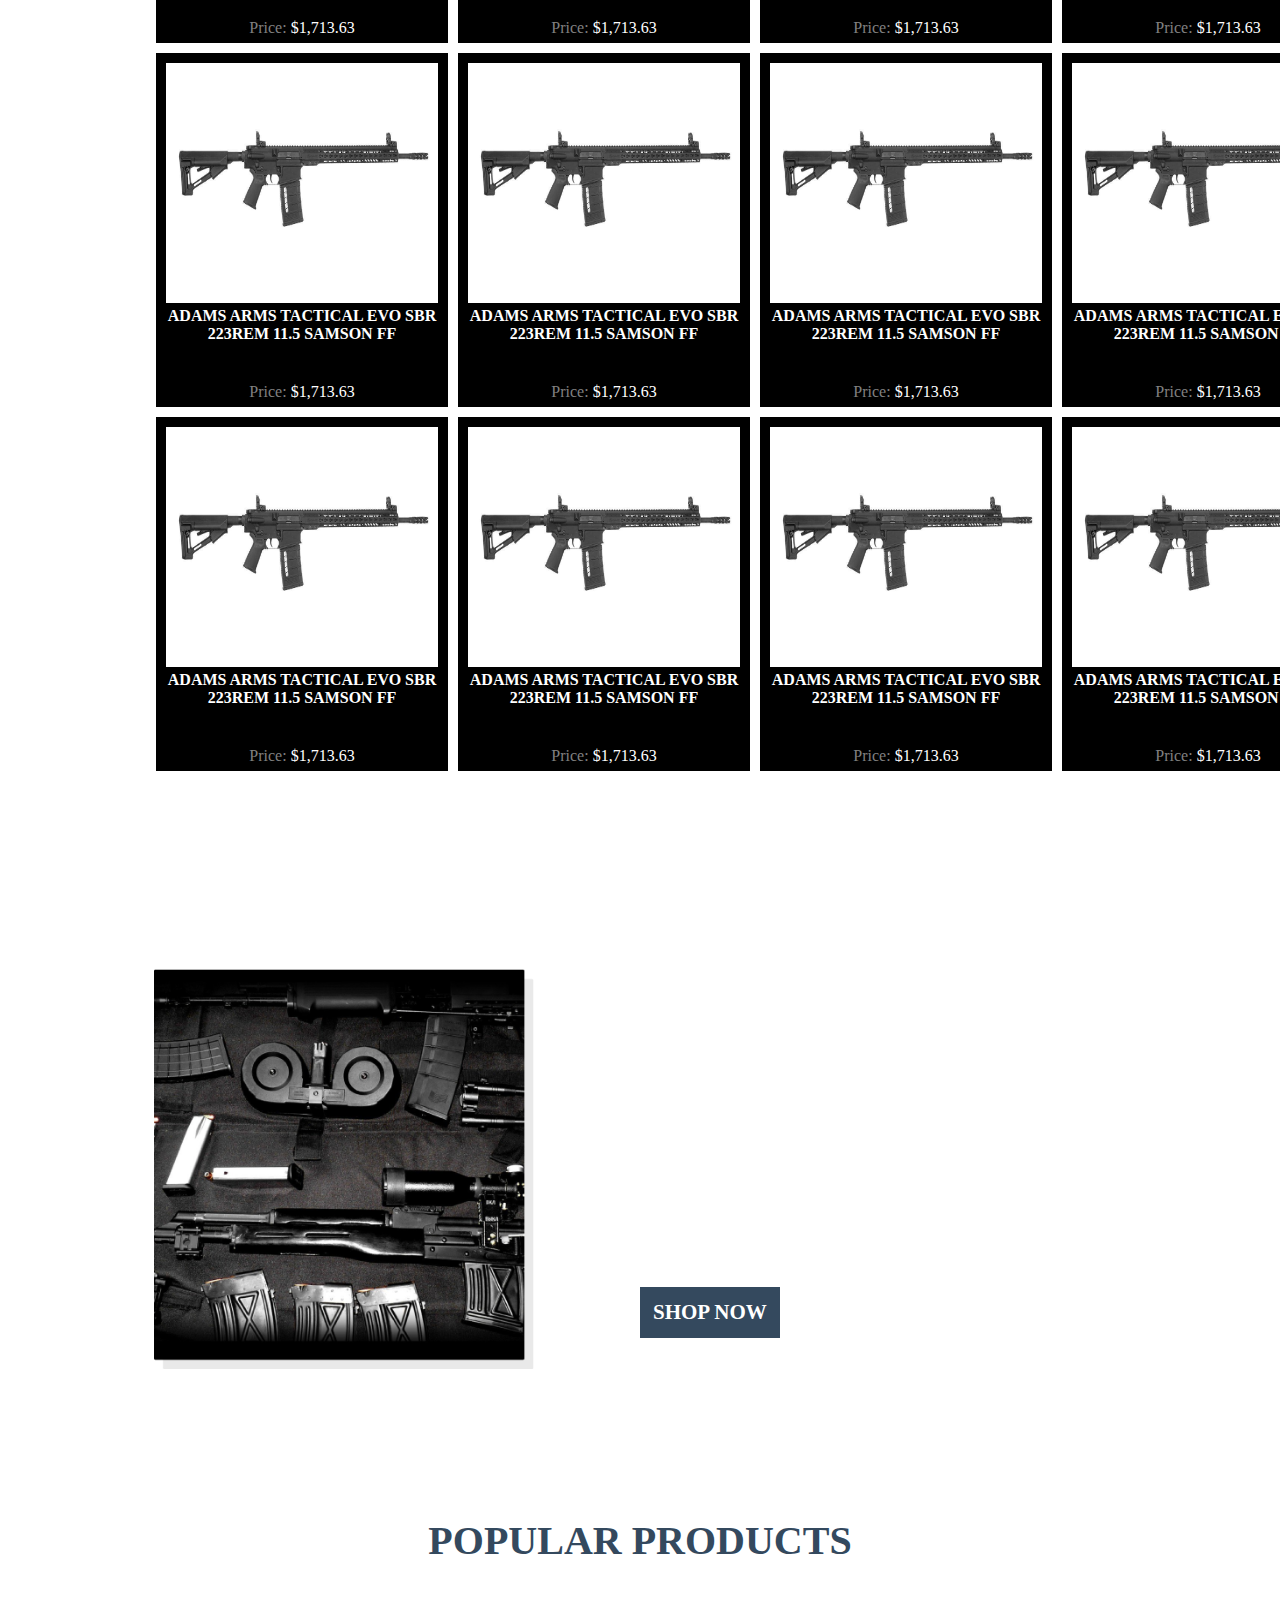
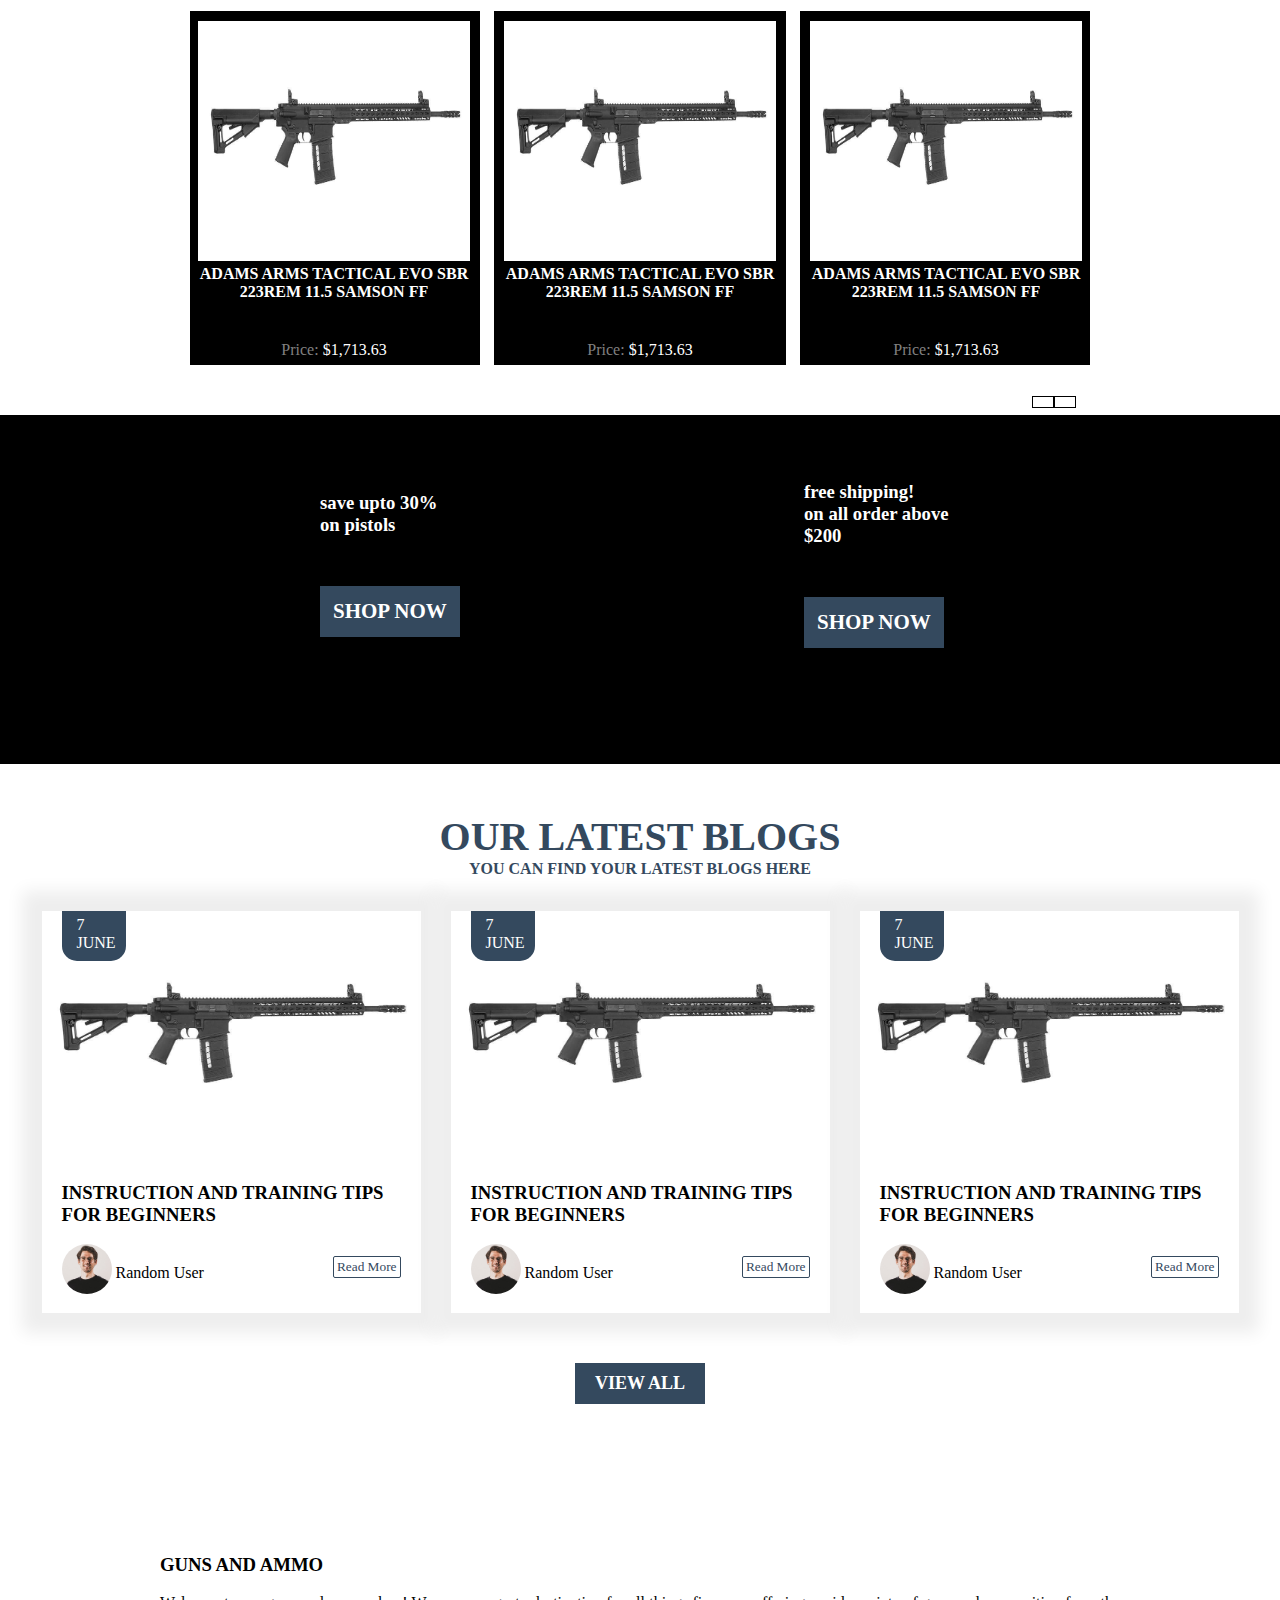
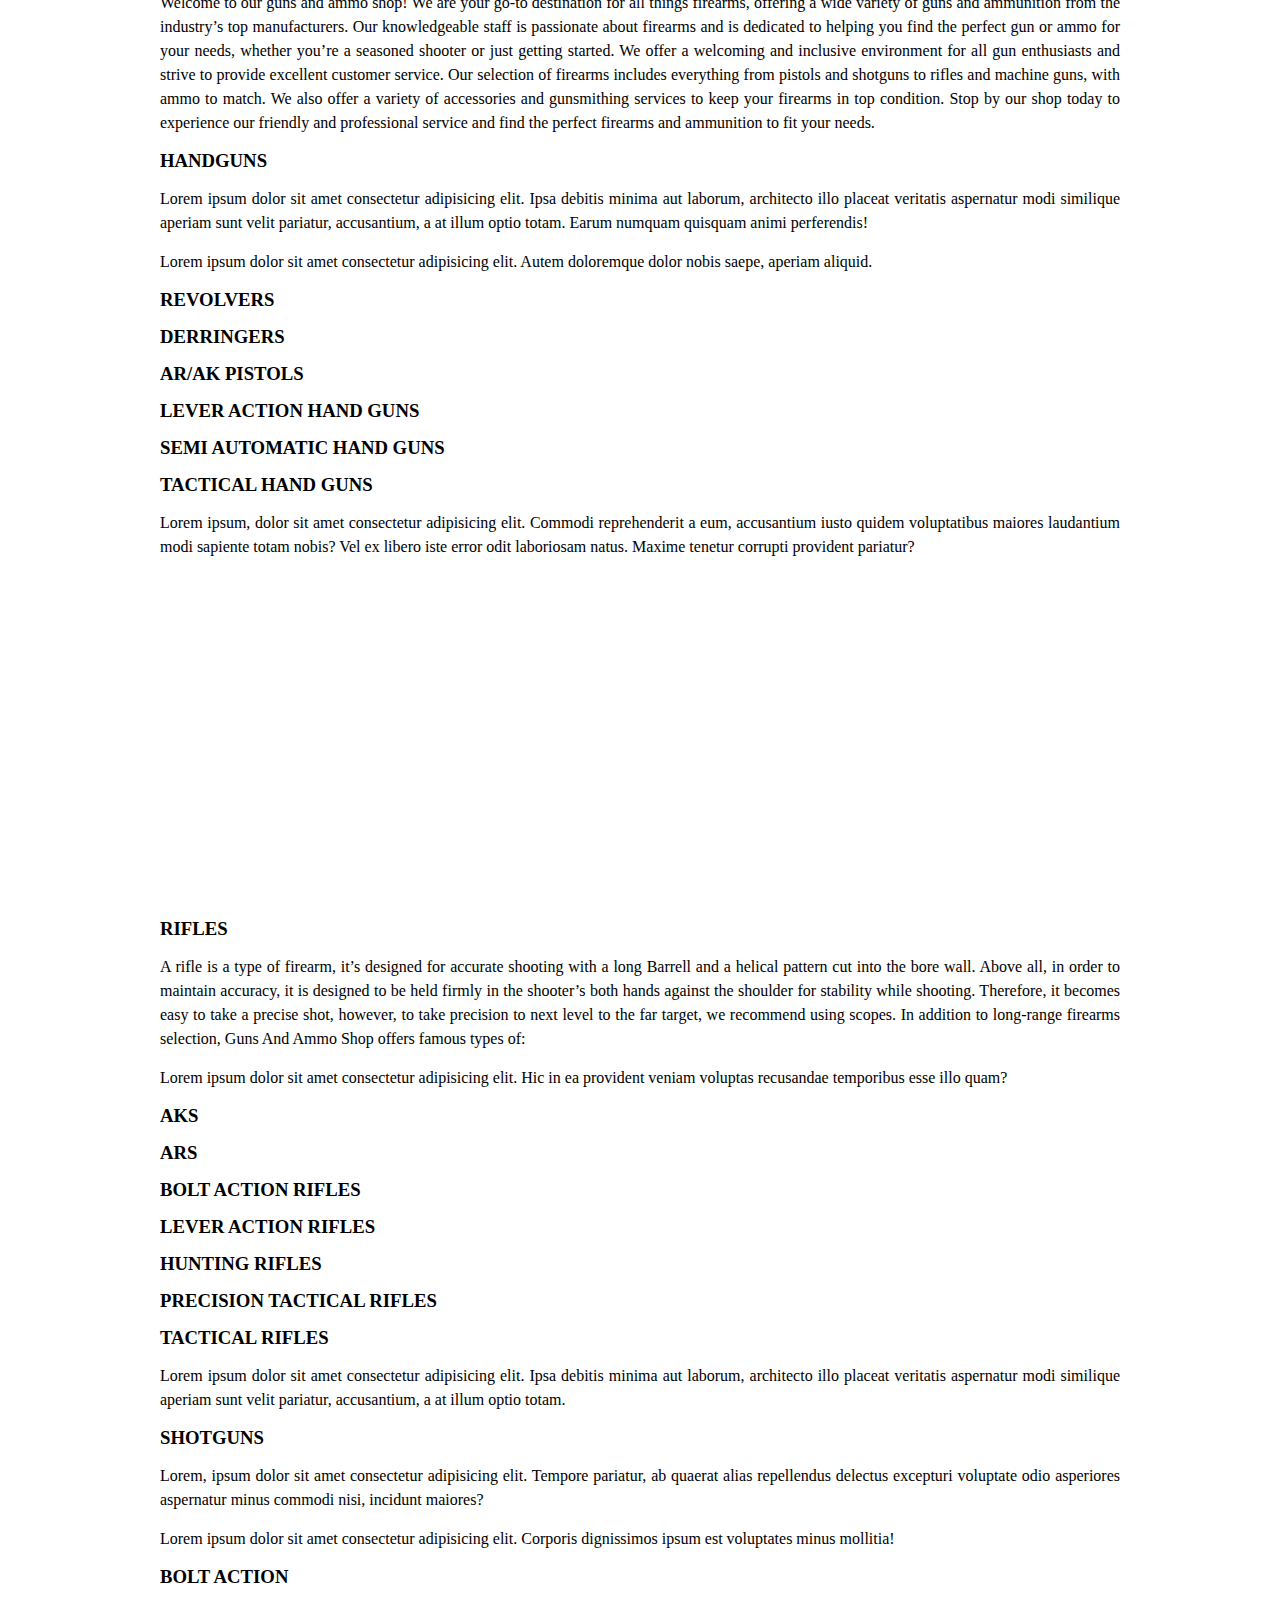
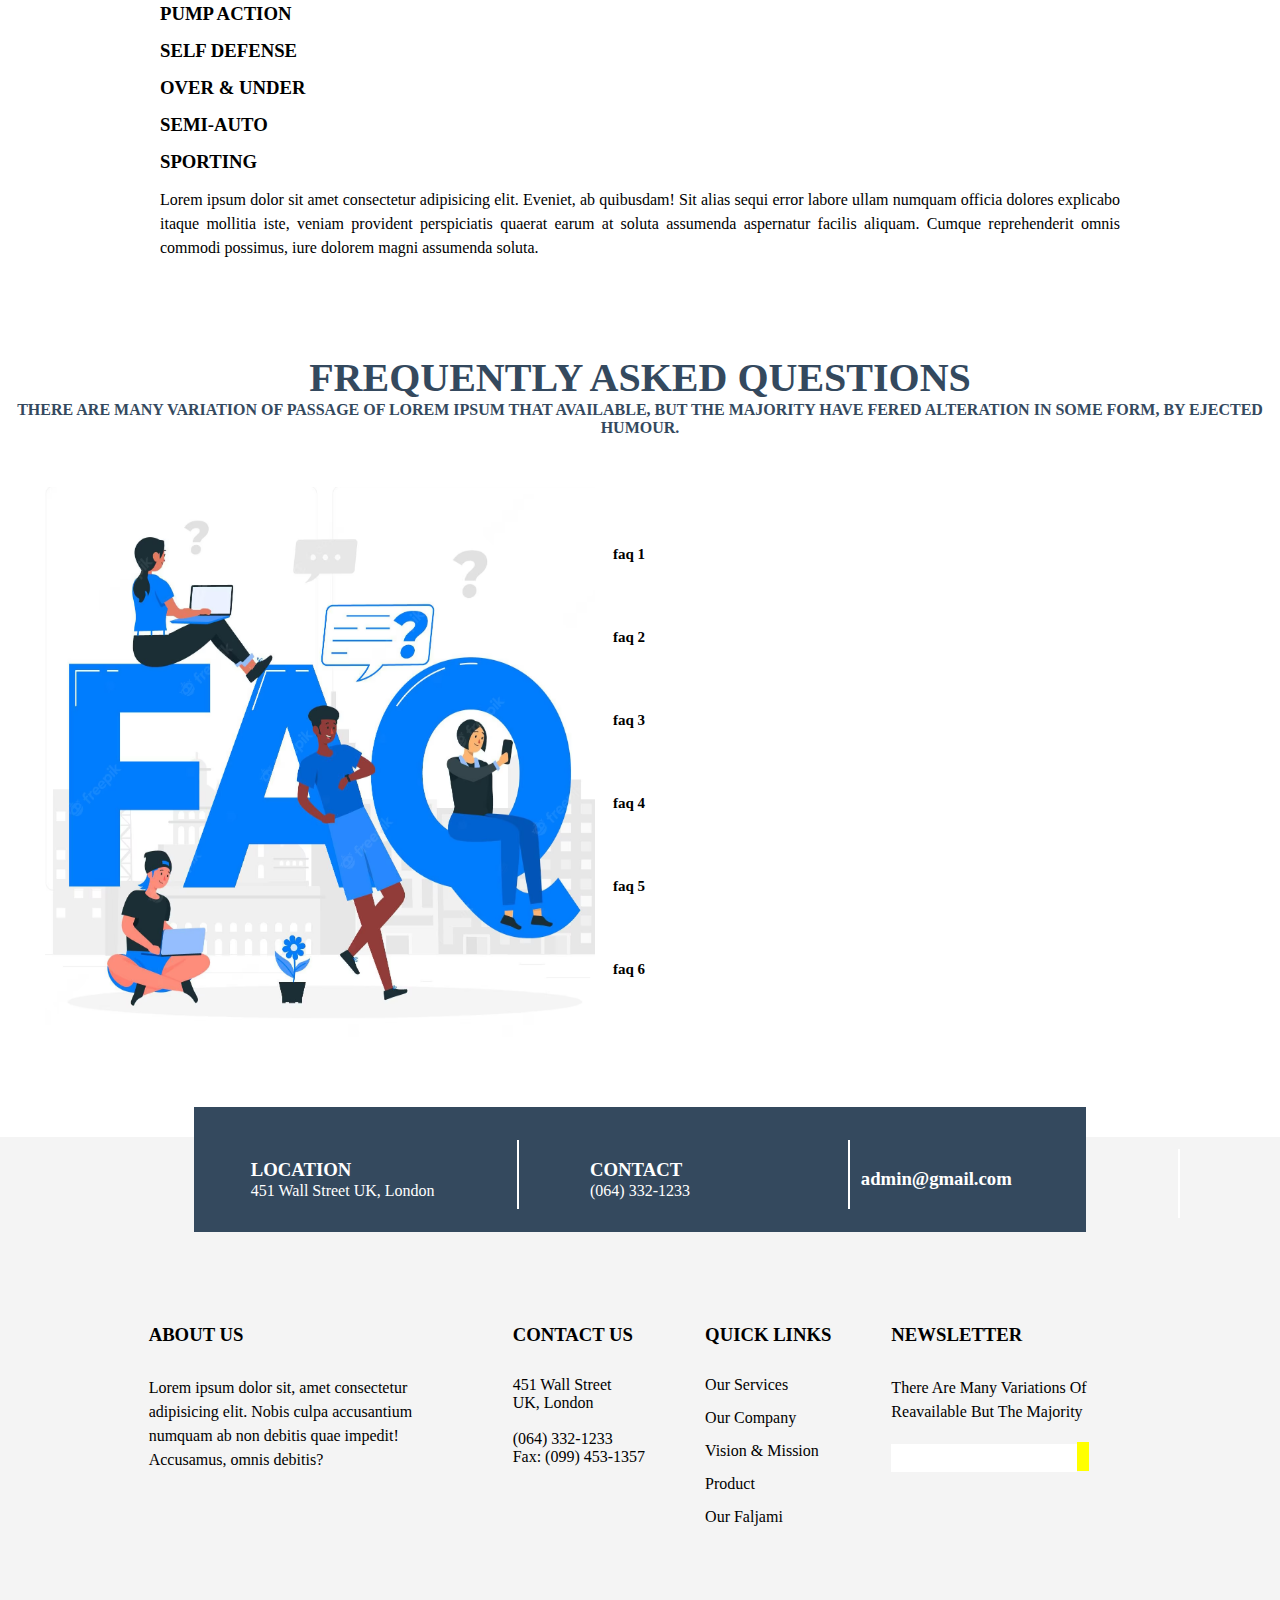
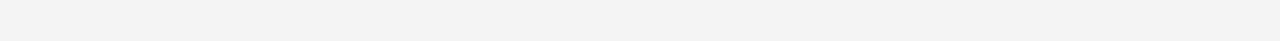
==== commit d2b543bb: "searchbar functionality & fonts issue resolved" ====
--- a/public/index.html
+++ b/public/index.html
@@ -62,8 +62,11 @@
           <a href="#">
             <li class="nav-item">lower receivers</li>
           </a>
-          <i class="fa-solid fa-magnifying-glass"></i>
+          <i class="fa-solid fa-magnifying-glass" id="searchicon"></i>
           <button class="special-offersbtn">special offers</button>
+          <form action="#" method="get">
+            <input type="search" placeholder="Search here!" id="searchfieldiput">
+          </form>
       </ul>
       <div class="hamburger">
         <span class="bars"></span>
--- a/public/assets/css/app.css
+++ b/public/assets/css/app.css
@@ -1,9 +1,15 @@
-@import url("https://fonts.googleapis.com/css2?family=Open+Sans&display=swap");
+/* @import url("https://fonts.googleapis.com/css2?family=Open+Sans&display=swap"); */
 * {
   margin: 0;
   padding: 0;
   box-sizing: border-box;
-  font-family: "Open Sans", sans-serif;
+  font-family: Avenir;
+  /* font-family: "Open Sans", sans-serif; */
+}
+
+@font-face {
+  font-family: Avenir;
+  src: url(/assets/fonts/AvenirLTStd-Black.woff);
 }
 
 :root {
@@ -91,9 +97,18 @@
   margin: -8px 24px;
 }
 
-.navlinksul i {
+#searchicon {
   margin: 0 25px;
-  color: var(--whitecolor);
+  cursor: pointer;
+  color: var(--whitecolor);
+}
+
+#searchfieldiput {
+  position: absolute;
+  right: 20em;
+  top: 13em;
+  padding: 5px;
+  display: none;
 }
 
 .hamburger {
--- a/public/assets/css/responsive.css
+++ b/public/assets/css/responsive.css
@@ -28,7 +28,7 @@
     display: block;
     background-color: #1d1e23;
     position: relative;
-    bottom: 25em;
+    bottom: 26em;
     height: 50px;
   }
   .bars {
@@ -443,7 +443,7 @@
     display: block;
     background-color: #1d1e23;
     position: relative;
-    bottom: 25em;
+    bottom: 26em;
     height: 50px;
   }
   .bars {
@@ -857,7 +857,7 @@
     display: block;
     background-color: #1d1e23;
     position: relative;
-    bottom: 25em;
+    bottom: 26em;
     height: 50px;
   }
   .bars {
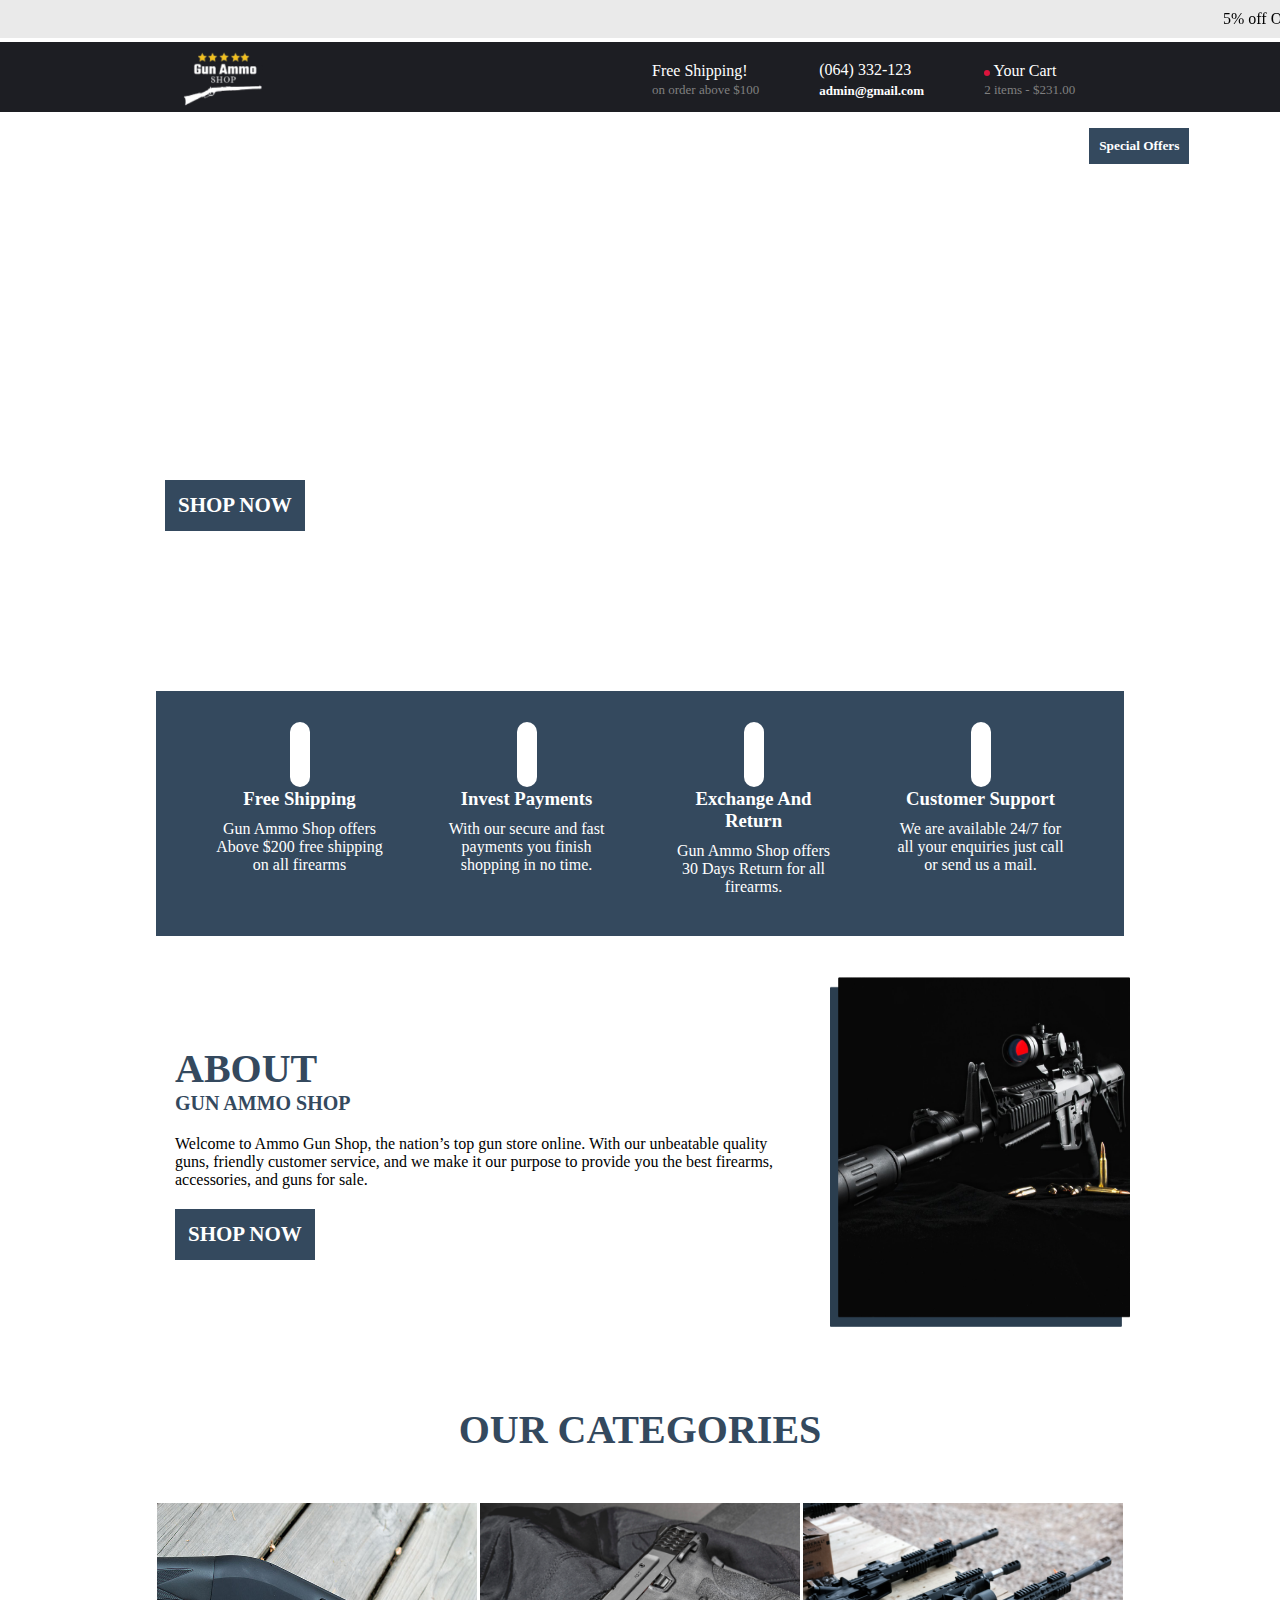
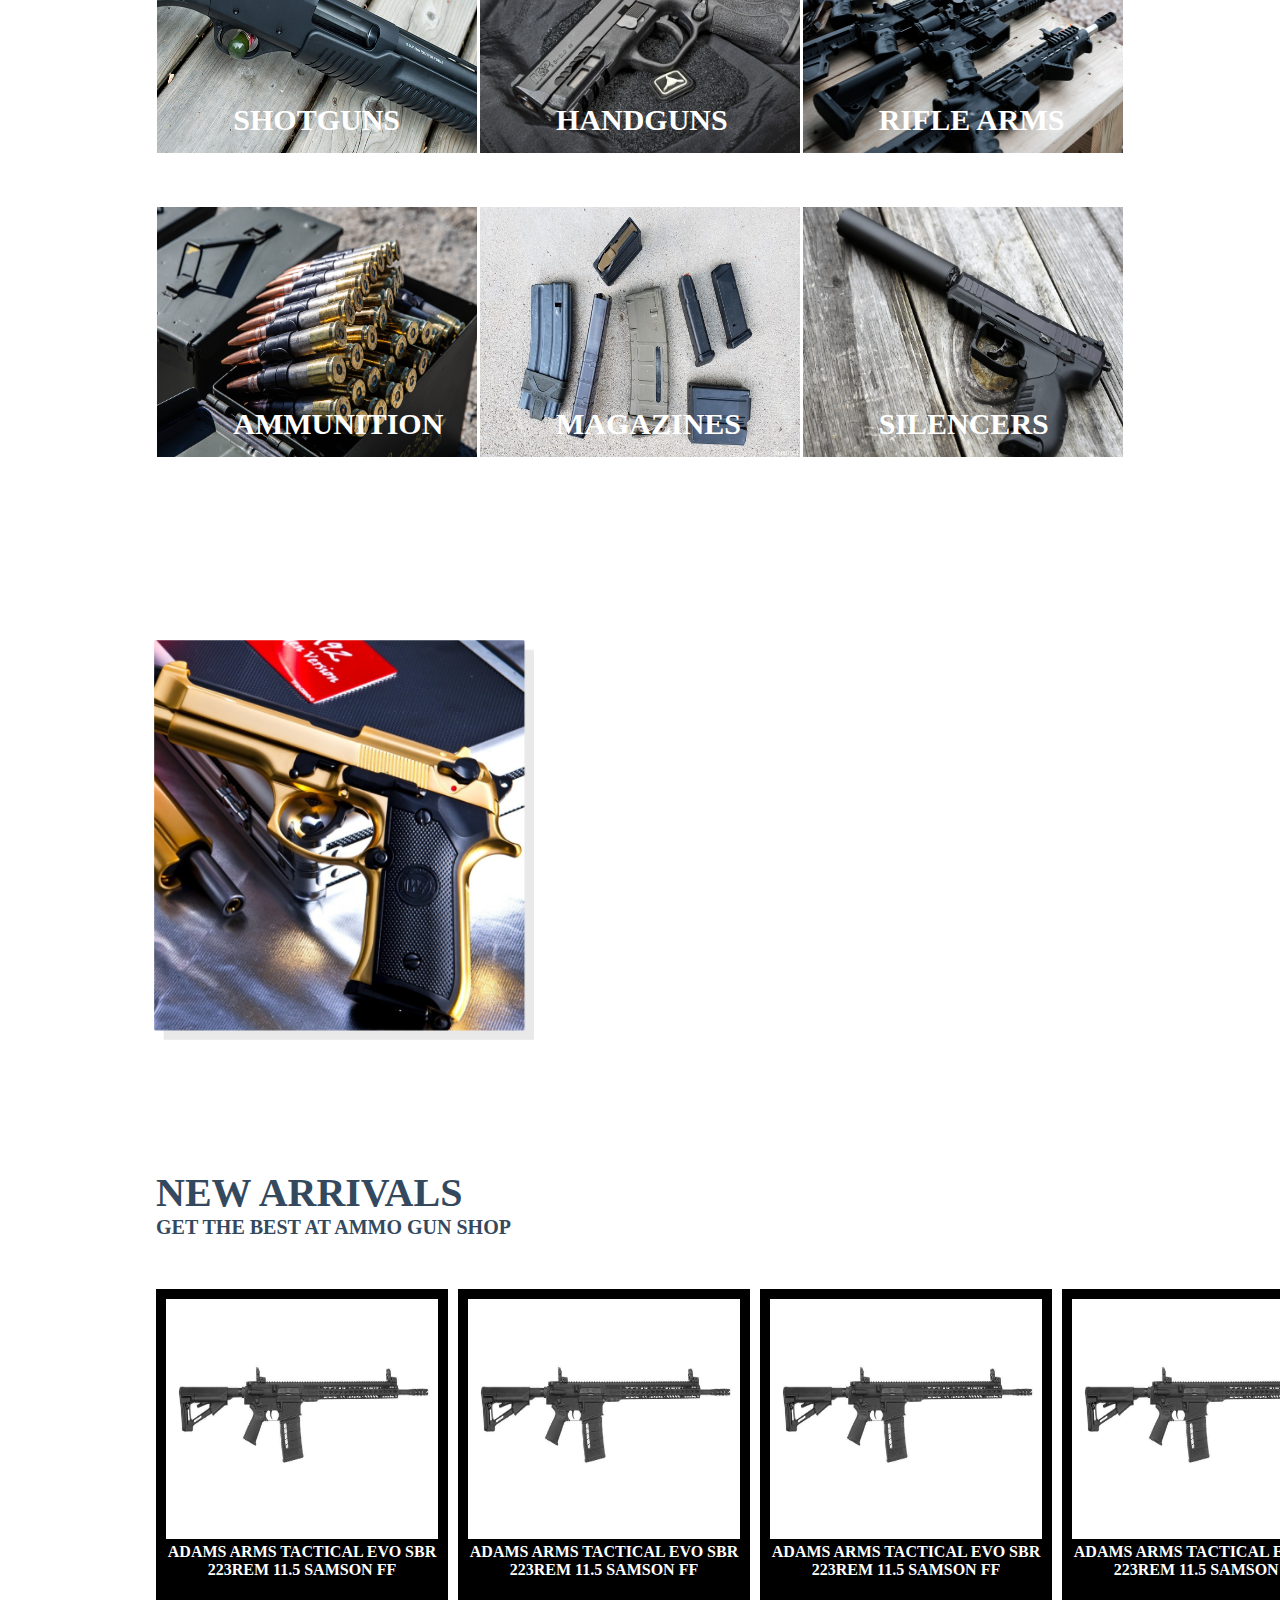
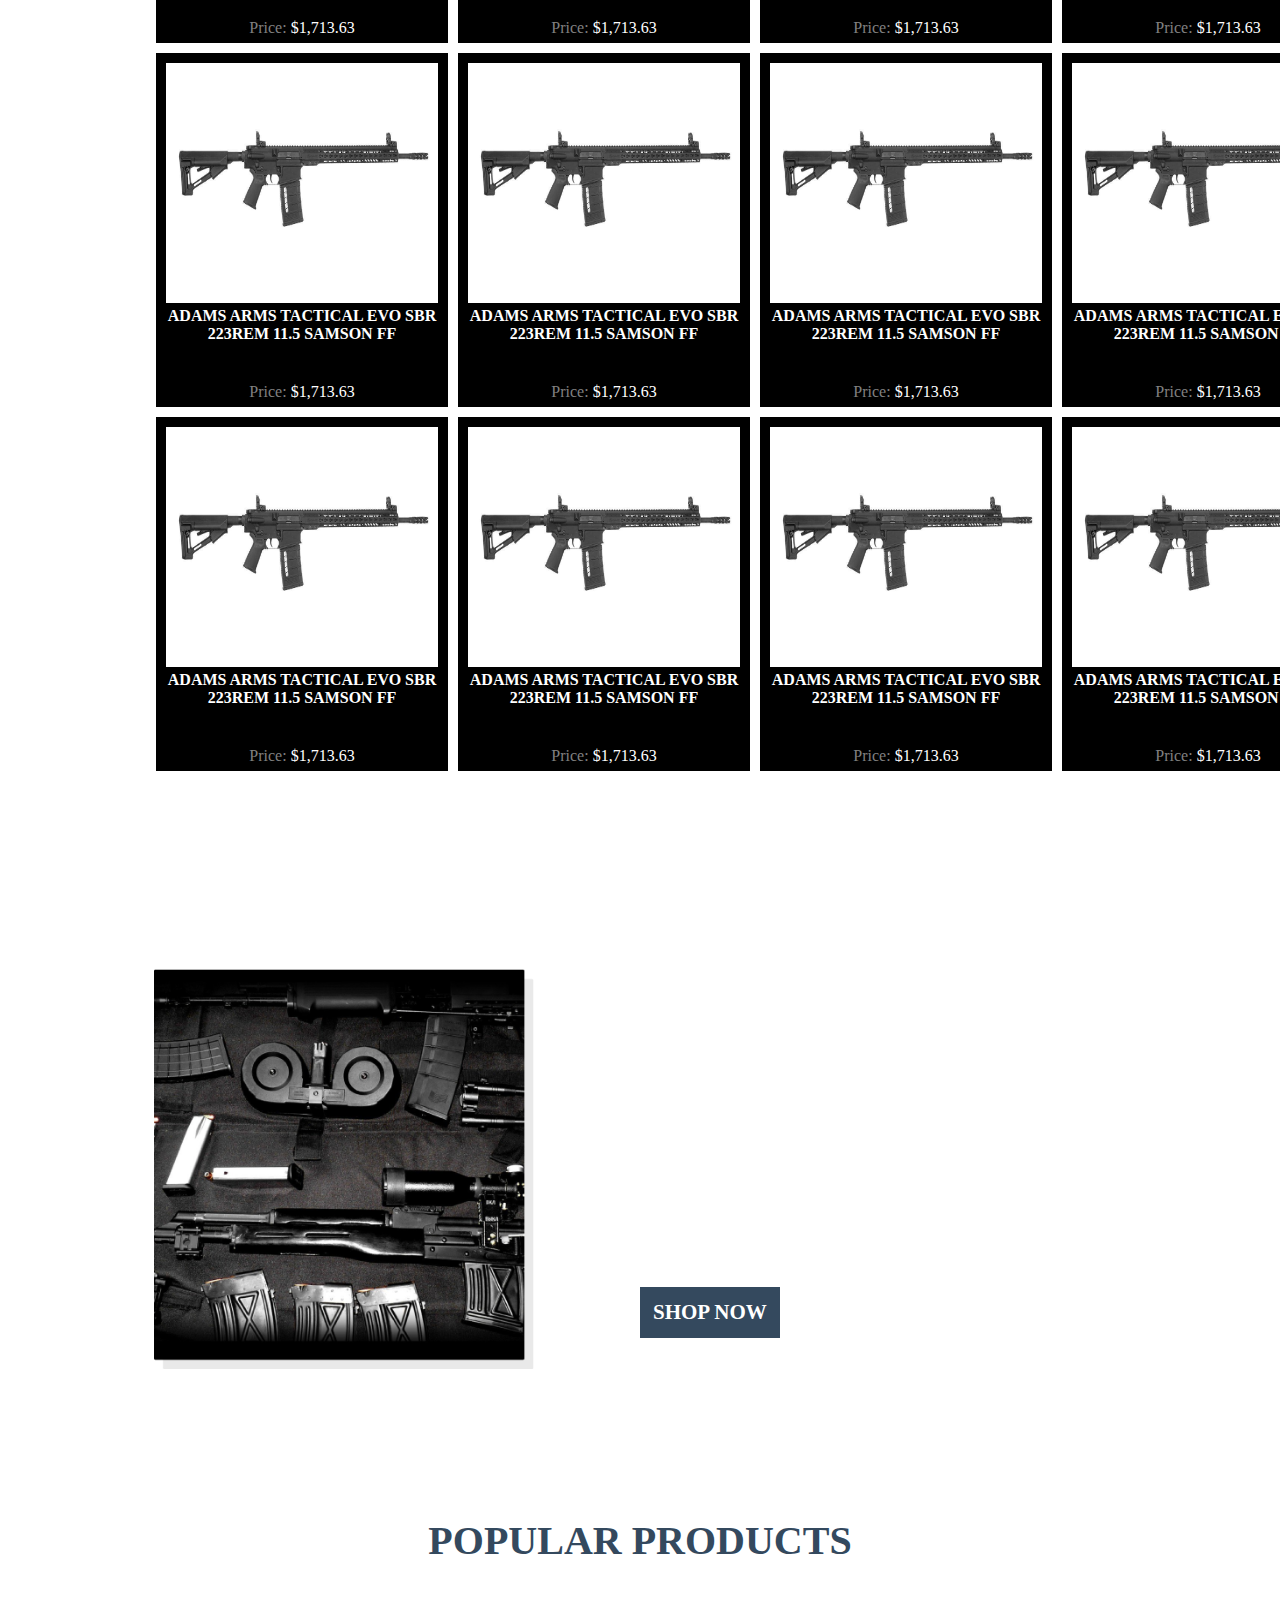
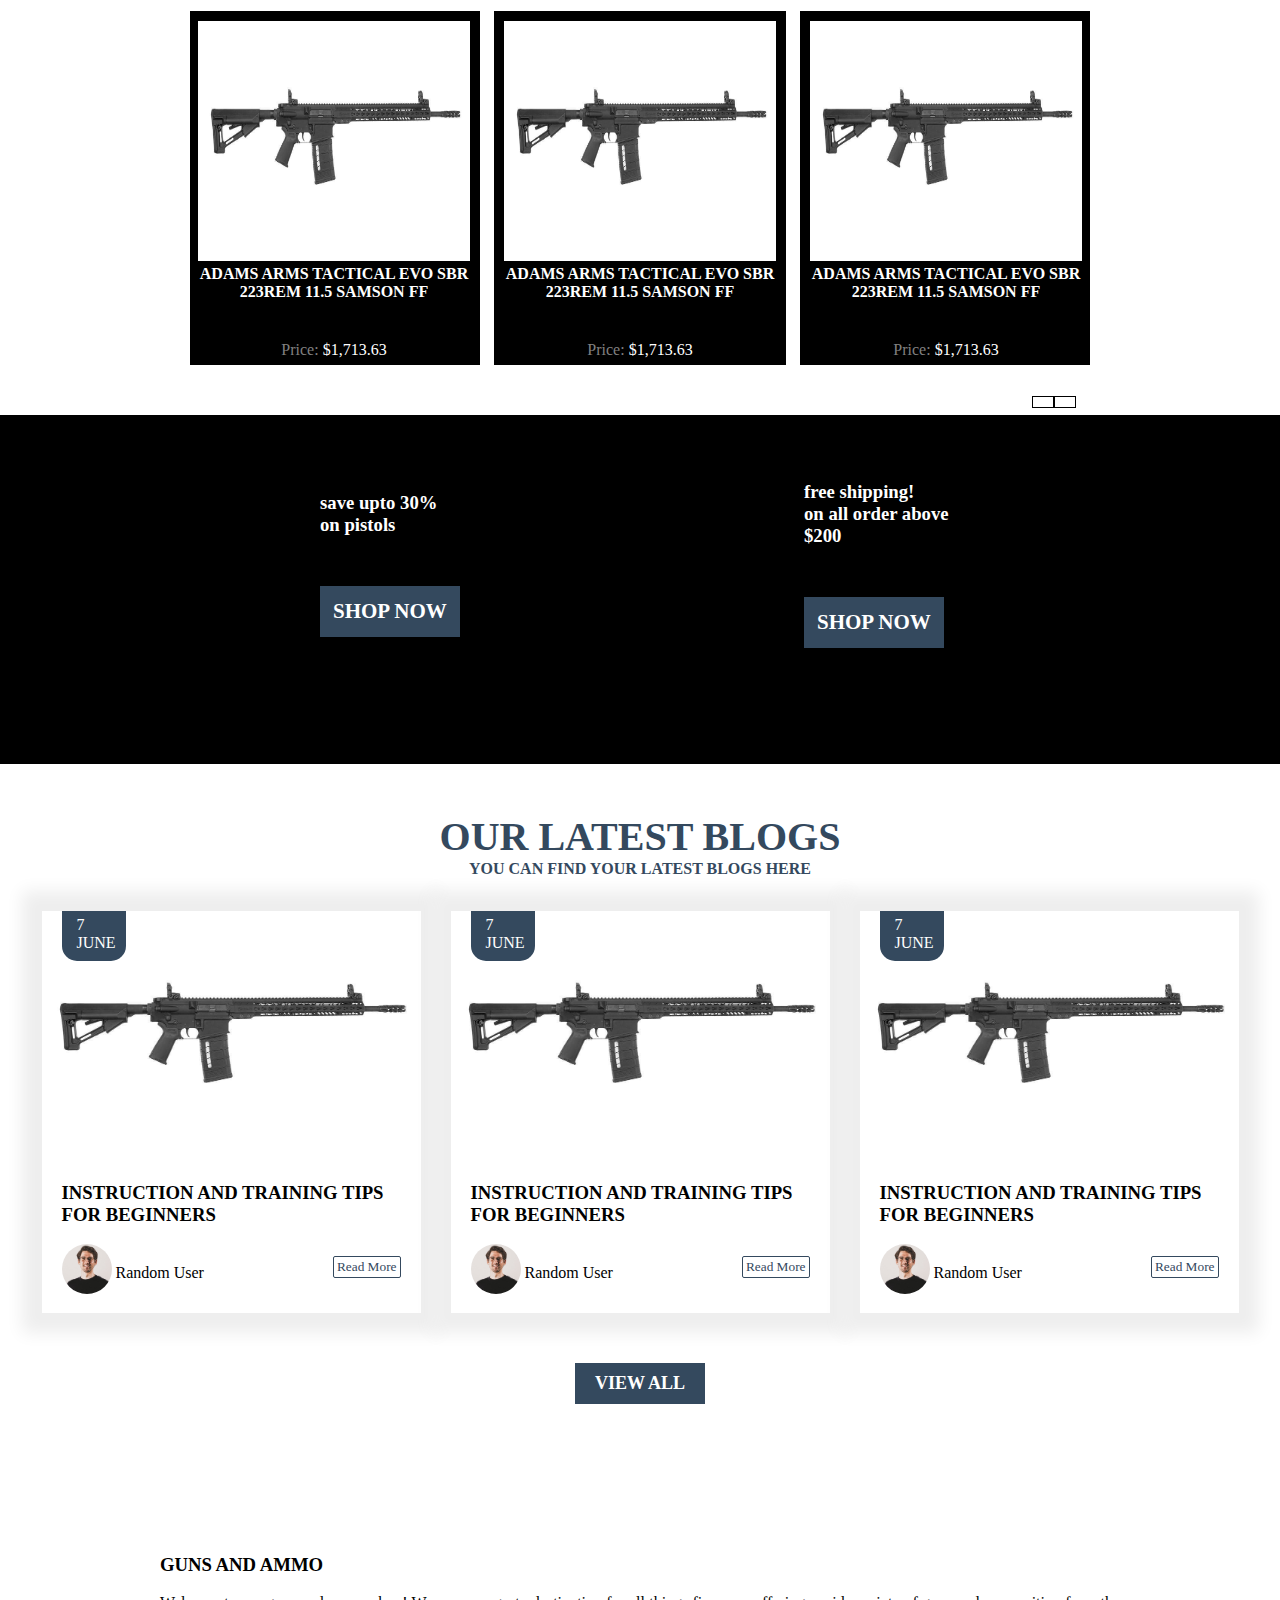
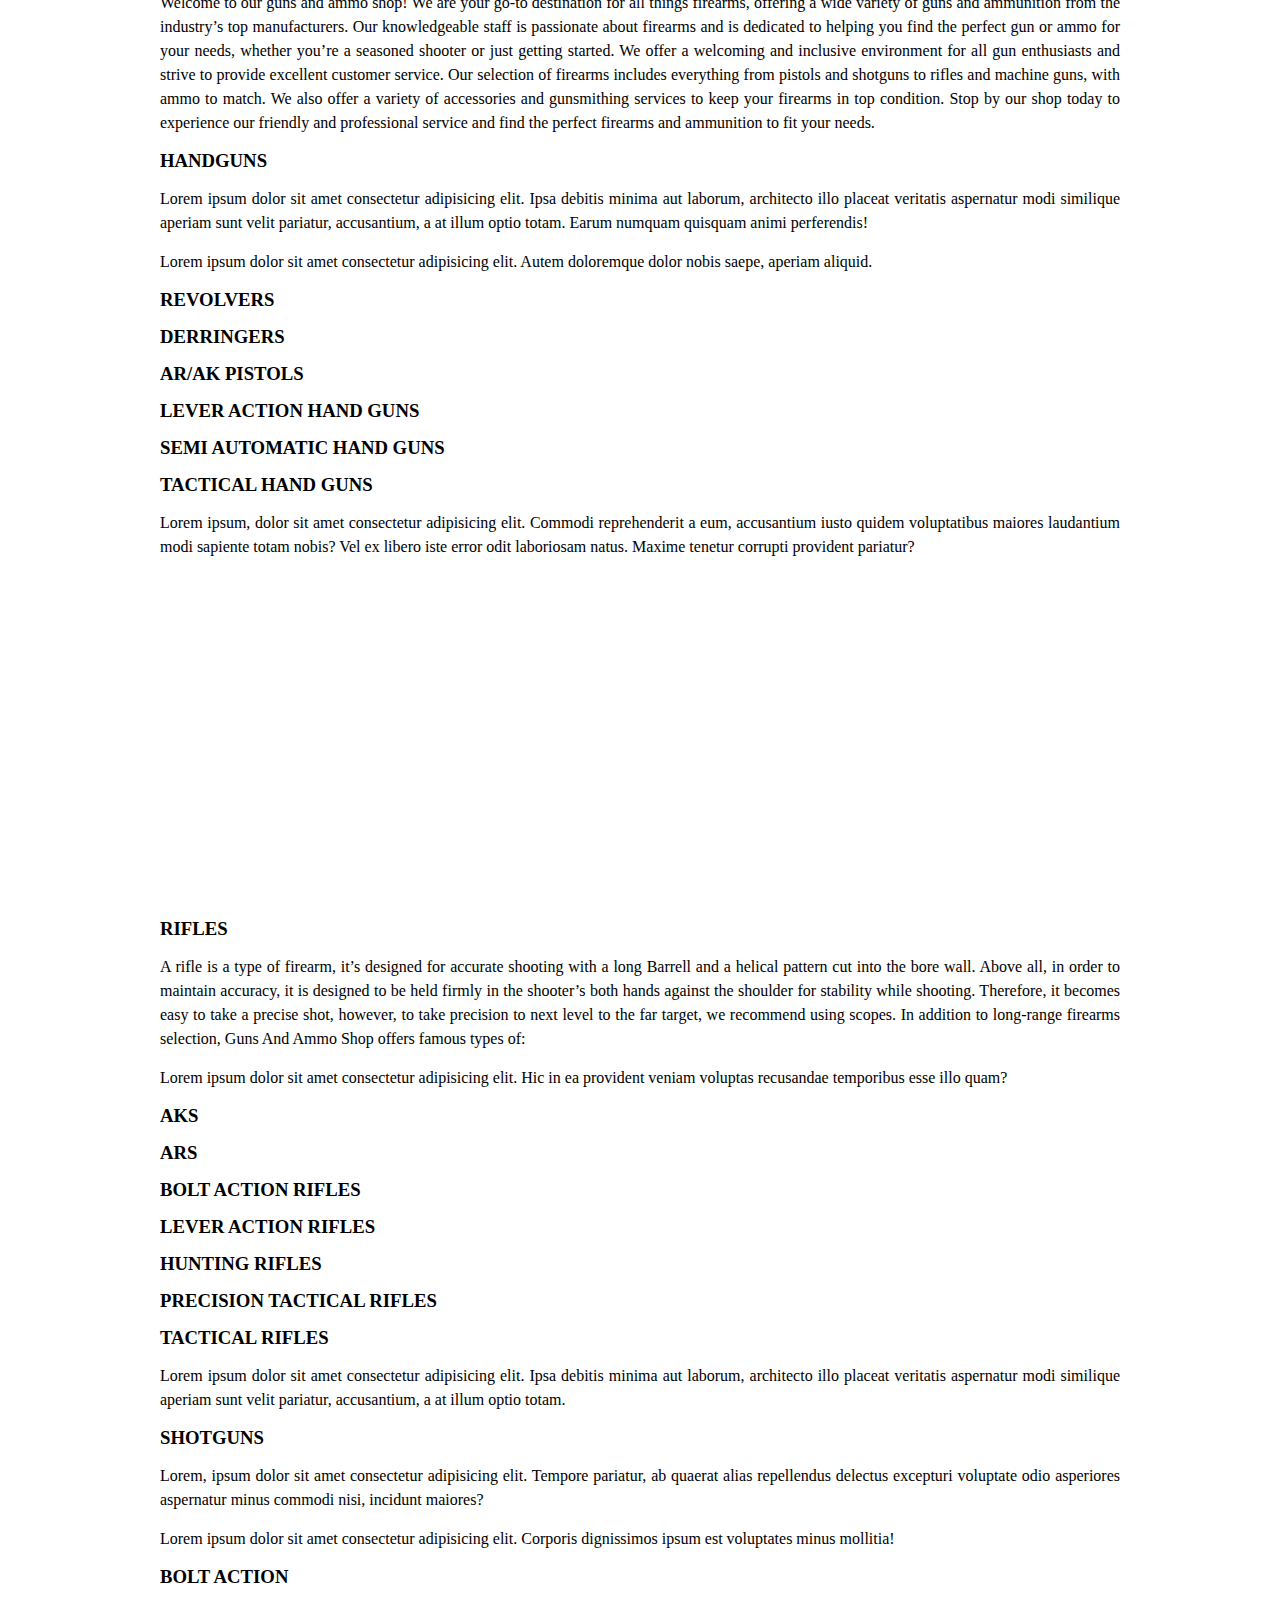
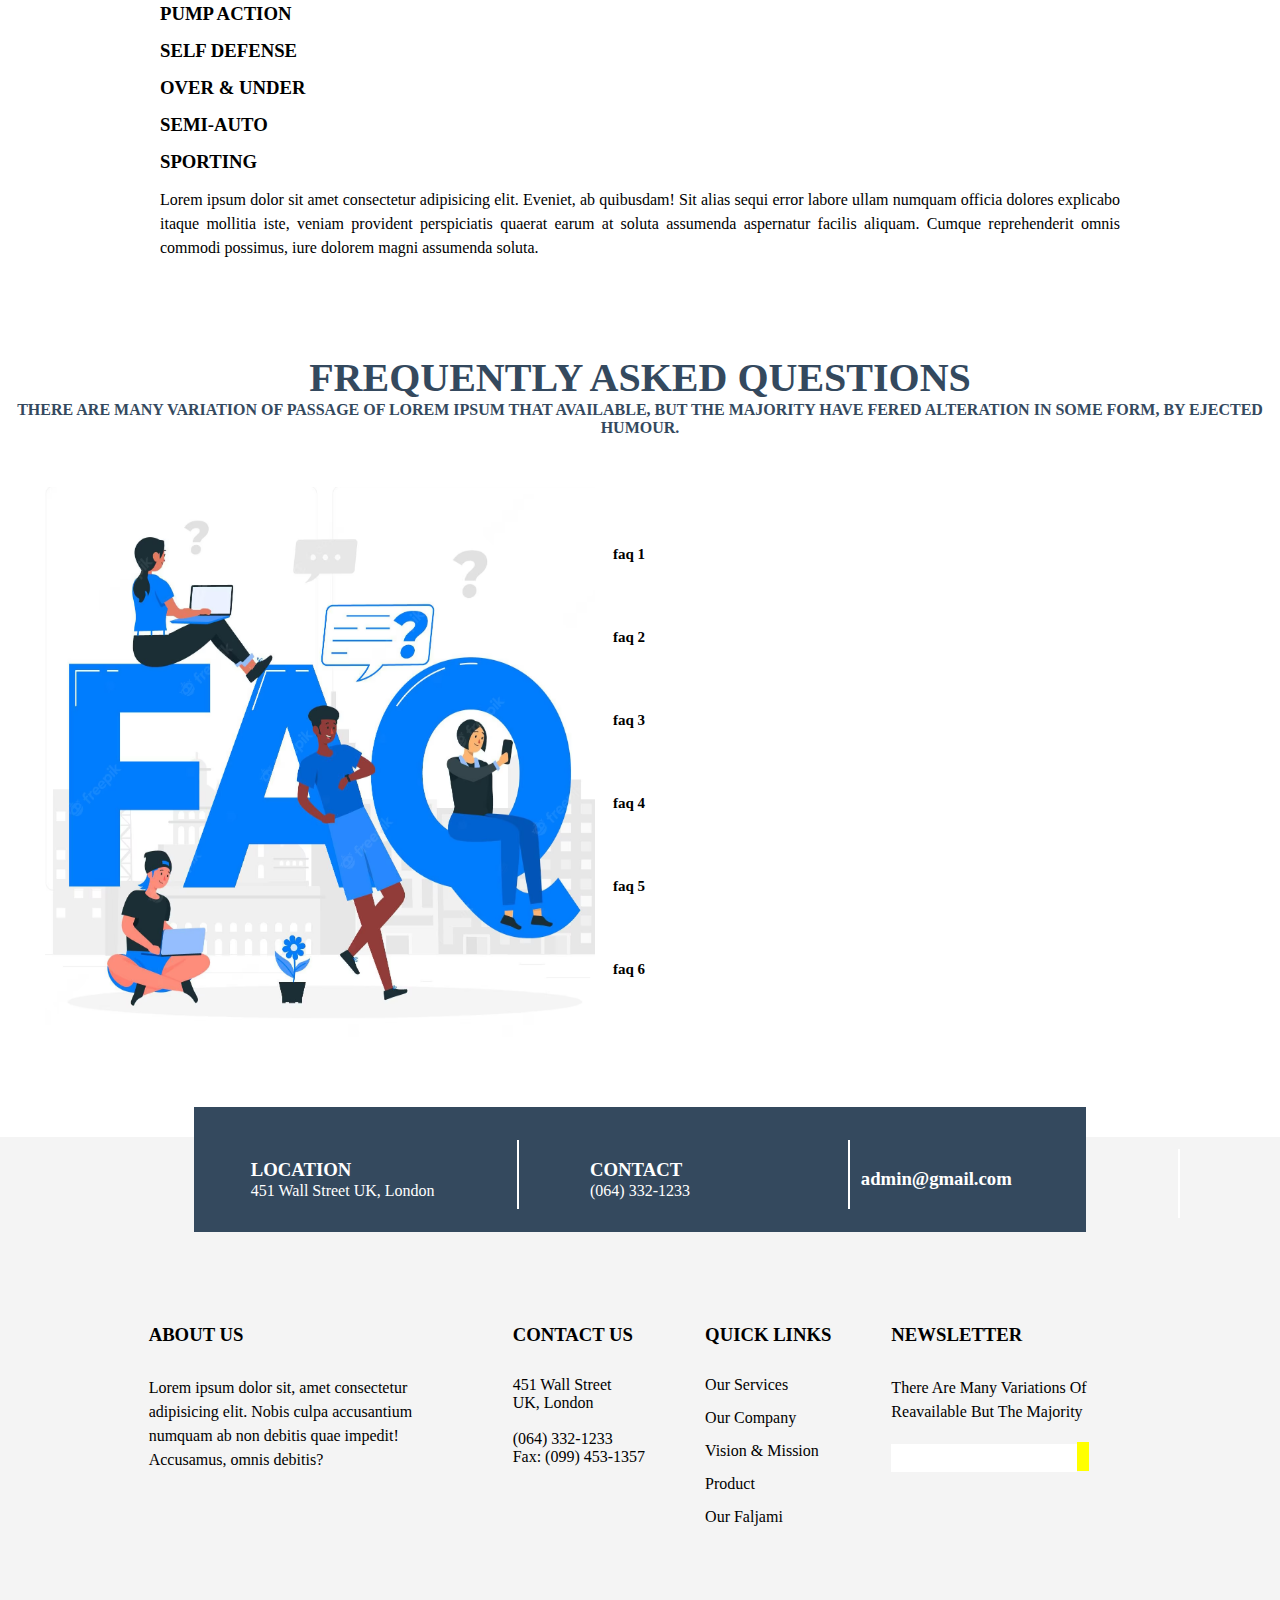
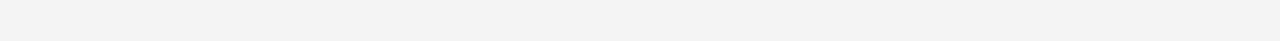
==== commit de1b6adb: "searchbar functionality" ====
--- a/public/index.html
+++ b/public/index.html
@@ -65,7 +65,7 @@
           <i class="fa-solid fa-magnifying-glass" id="searchicon"></i>
           <button class="special-offersbtn">special offers</button>
           <form action="#" method="get">
-            <input type="search" placeholder="Search here!" id="searchfieldiput">
+            <input type="search" placeholder="Search here!" id="searchfieldinput">
           </form>
       </ul>
       <div class="hamburger">
--- a/public/assets/css/app.css
+++ b/public/assets/css/app.css
@@ -1,15 +1,22 @@
-/* @import url("https://fonts.googleapis.com/css2?family=Open+Sans&display=swap"); */
 * {
   margin: 0;
   padding: 0;
   box-sizing: border-box;
   font-family: Avenir;
-  /* font-family: "Open Sans", sans-serif; */
 }
 
 @font-face {
   font-family: Avenir;
-  src: url(/assets/fonts/AvenirLTStd-Black.woff);
+  src: url("/assets/fonts/AvenirLTStd-Light.eot");
+  src: url("/assets/fonts/AvenirLTStd-Light.eot?#iefix")
+      format("embedded-opentype"),
+    url("/assets/fonts/AvenirLTStd-Light.woff2") format("woff2"),
+    url("/assets/fonts/AvenirLTStd-Light.woff") format("woff"),
+    url("/assets/fonts/AvenirLTStd-Light.ttf") format("truetype"),
+    url("/assets/fonts/AvenirLTStd-Light.svg#AvenirLTStd-Light") format("svg");
+  font-weight: 100;
+  font-style: normal;
+  font-display: swap;
 }
 
 :root {
@@ -103,7 +110,7 @@
   color: var(--whitecolor);
 }
 
-#searchfieldiput {
+#searchfieldinput {
   position: absolute;
   right: 20em;
   top: 13em;
--- a/public/assets/css/responsive.css
+++ b/public/assets/css/responsive.css
@@ -20,7 +20,7 @@
     width: auto;
     height: 46px;
     position: absolute;
-    top: 284px;
+    top: 270px;
     z-index: 1;
     left: 1em;
   }
@@ -28,7 +28,7 @@
     display: block;
     background-color: #1d1e23;
     position: relative;
-    bottom: 26em;
+    bottom: 25em;
     height: 50px;
   }
   .bars {
@@ -49,6 +49,13 @@
   }
   .hamburger.activenavbar .bars:nth-child(3) {
     transform: rotate(133deg) translate(-8px, 4px);
+  }
+  #searchfieldinput {
+    position: absolute;
+    right: 7em;
+    top: 22em;
+    padding: 5px;
+    display: none;
   }
   .navlinksul {
     position: relative;
@@ -435,7 +442,7 @@
     width: auto;
     height: 46px;
     position: absolute;
-    top: 284px;
+    top: 267px;
     z-index: 1;
     left: 1em;
   }
@@ -443,7 +450,7 @@
     display: block;
     background-color: #1d1e23;
     position: relative;
-    bottom: 26em;
+    bottom: 25em;
     height: 50px;
   }
   .bars {
@@ -464,6 +471,13 @@
   }
   .hamburger.activenavbar .bars:nth-child(3) {
     transform: rotate(133deg) translate(-8px, 4px);
+  }
+  #searchfieldinput {
+    position: absolute;
+    right: 12em;
+    top: 22em;
+    padding: 5px;
+    display: none;
   }
   .navlinksul {
     position: relative;
@@ -879,6 +893,13 @@
   .hamburger.activenavbar .bars:nth-child(3) {
     transform: rotate(133deg) translate(-8px, 4px);
   }
+  #searchfieldinput {
+    position: absolute;
+    right: 23em;
+    top: 22em;
+    padding: 5px;
+    display: none;
+  }
   .navlinksul {
     position: relative;
     right: 62em;
@@ -892,7 +913,7 @@
   }
   .navlinksul.activenavbar {
     position: relative;
-    top: 35px;
+    top: 31px;
     display: flex;
     align-items: center;
     justify-content: center;
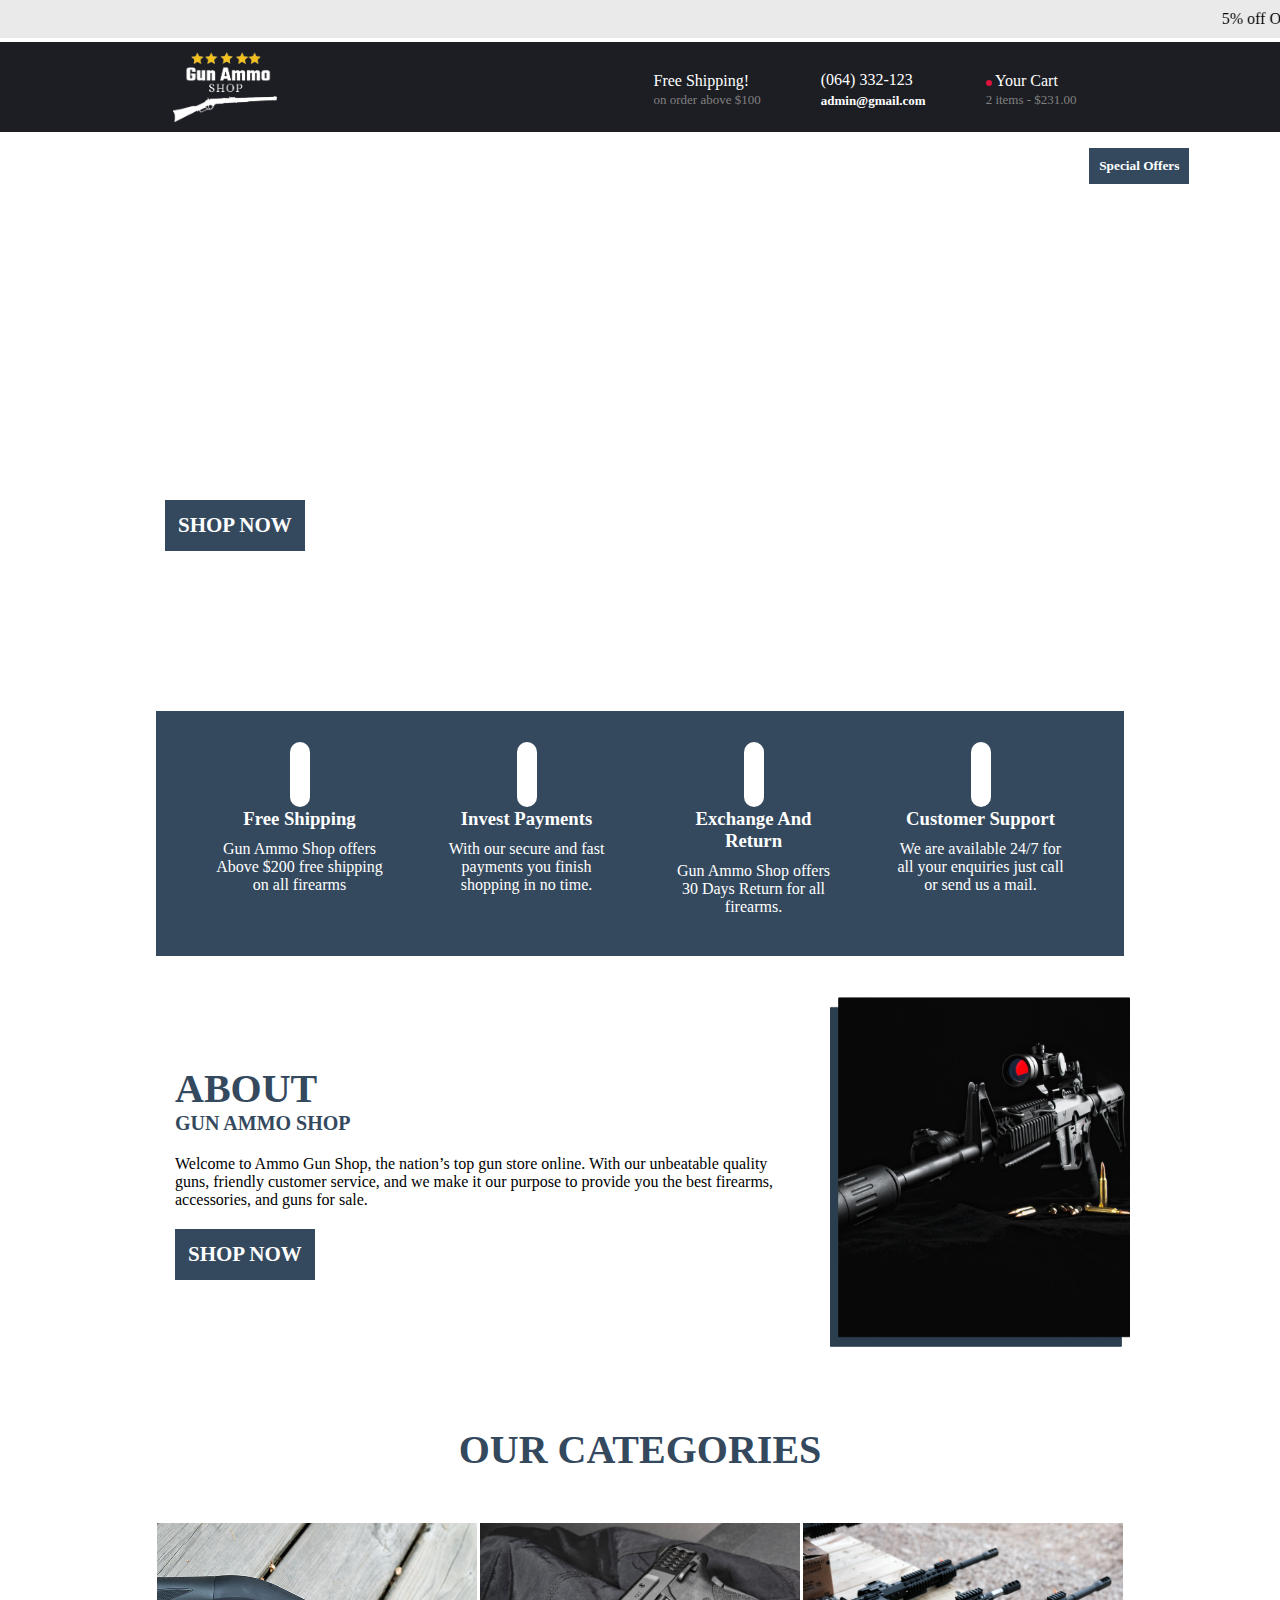
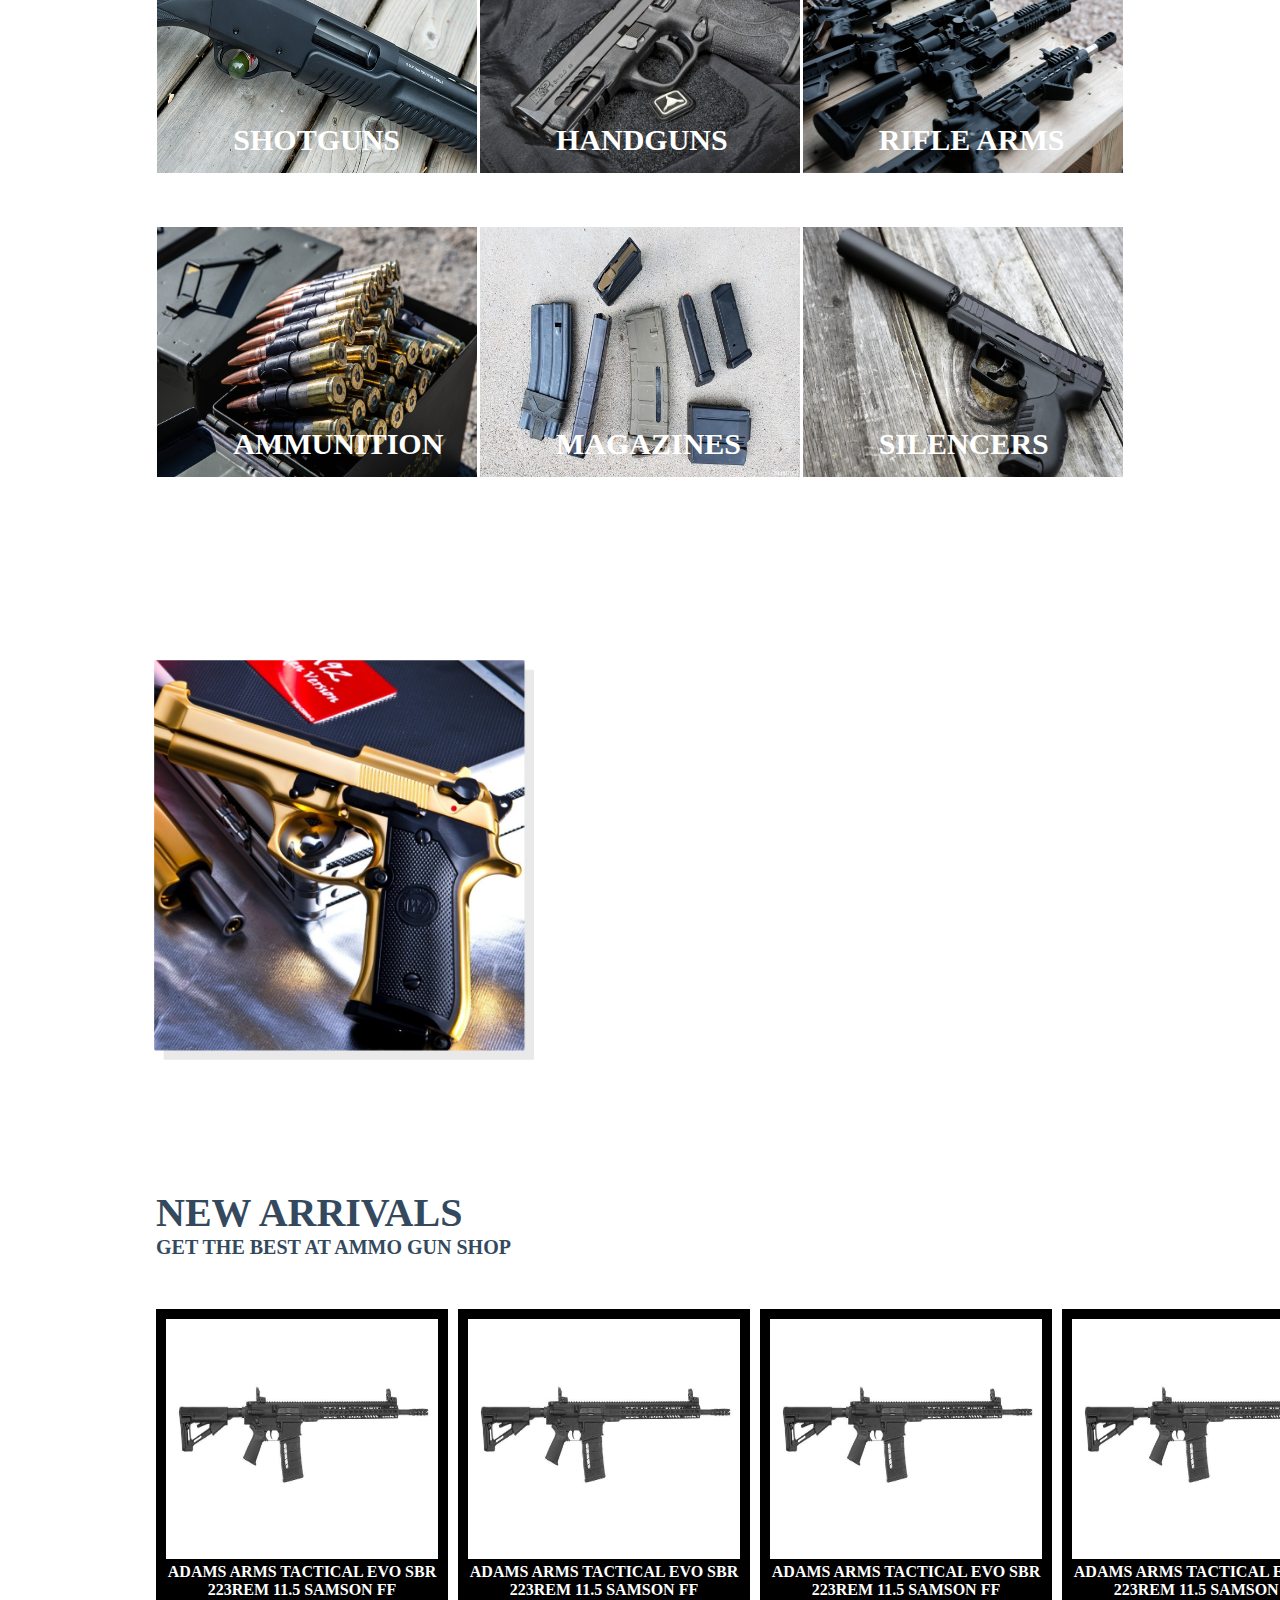
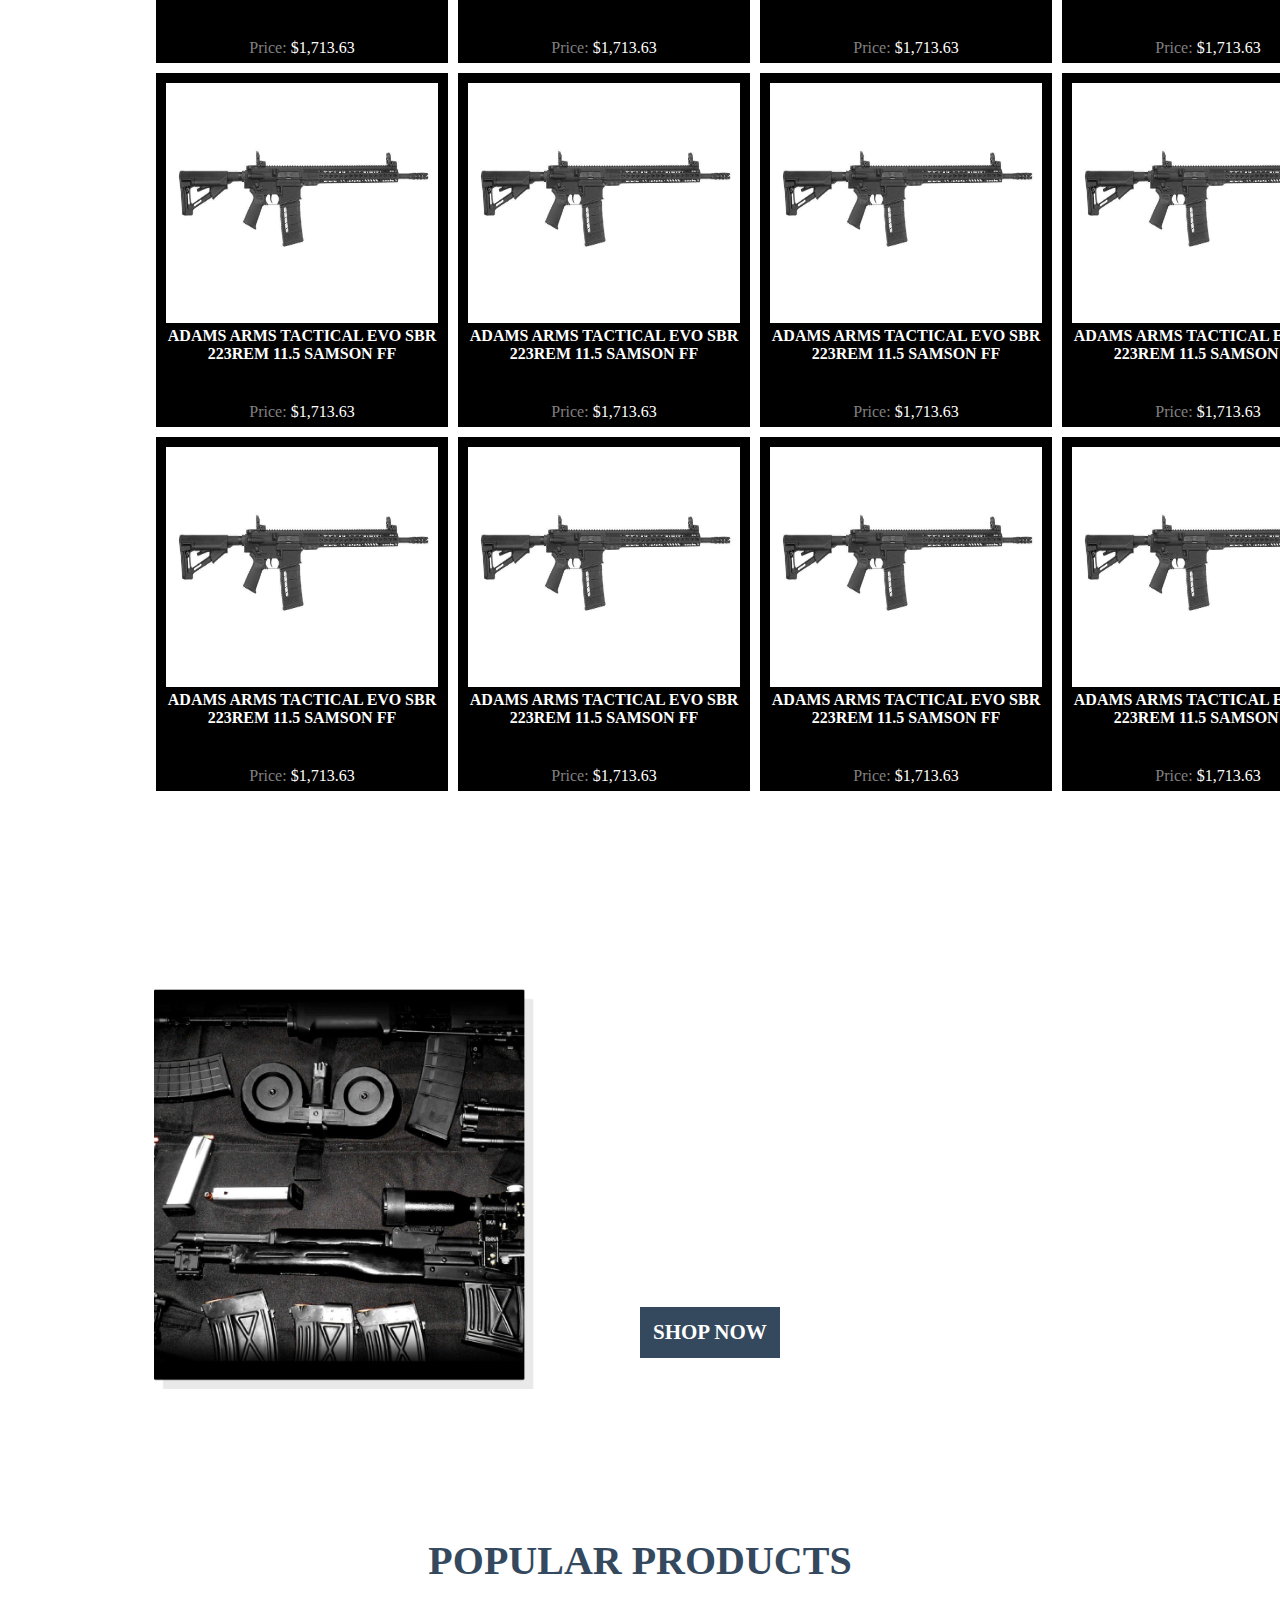
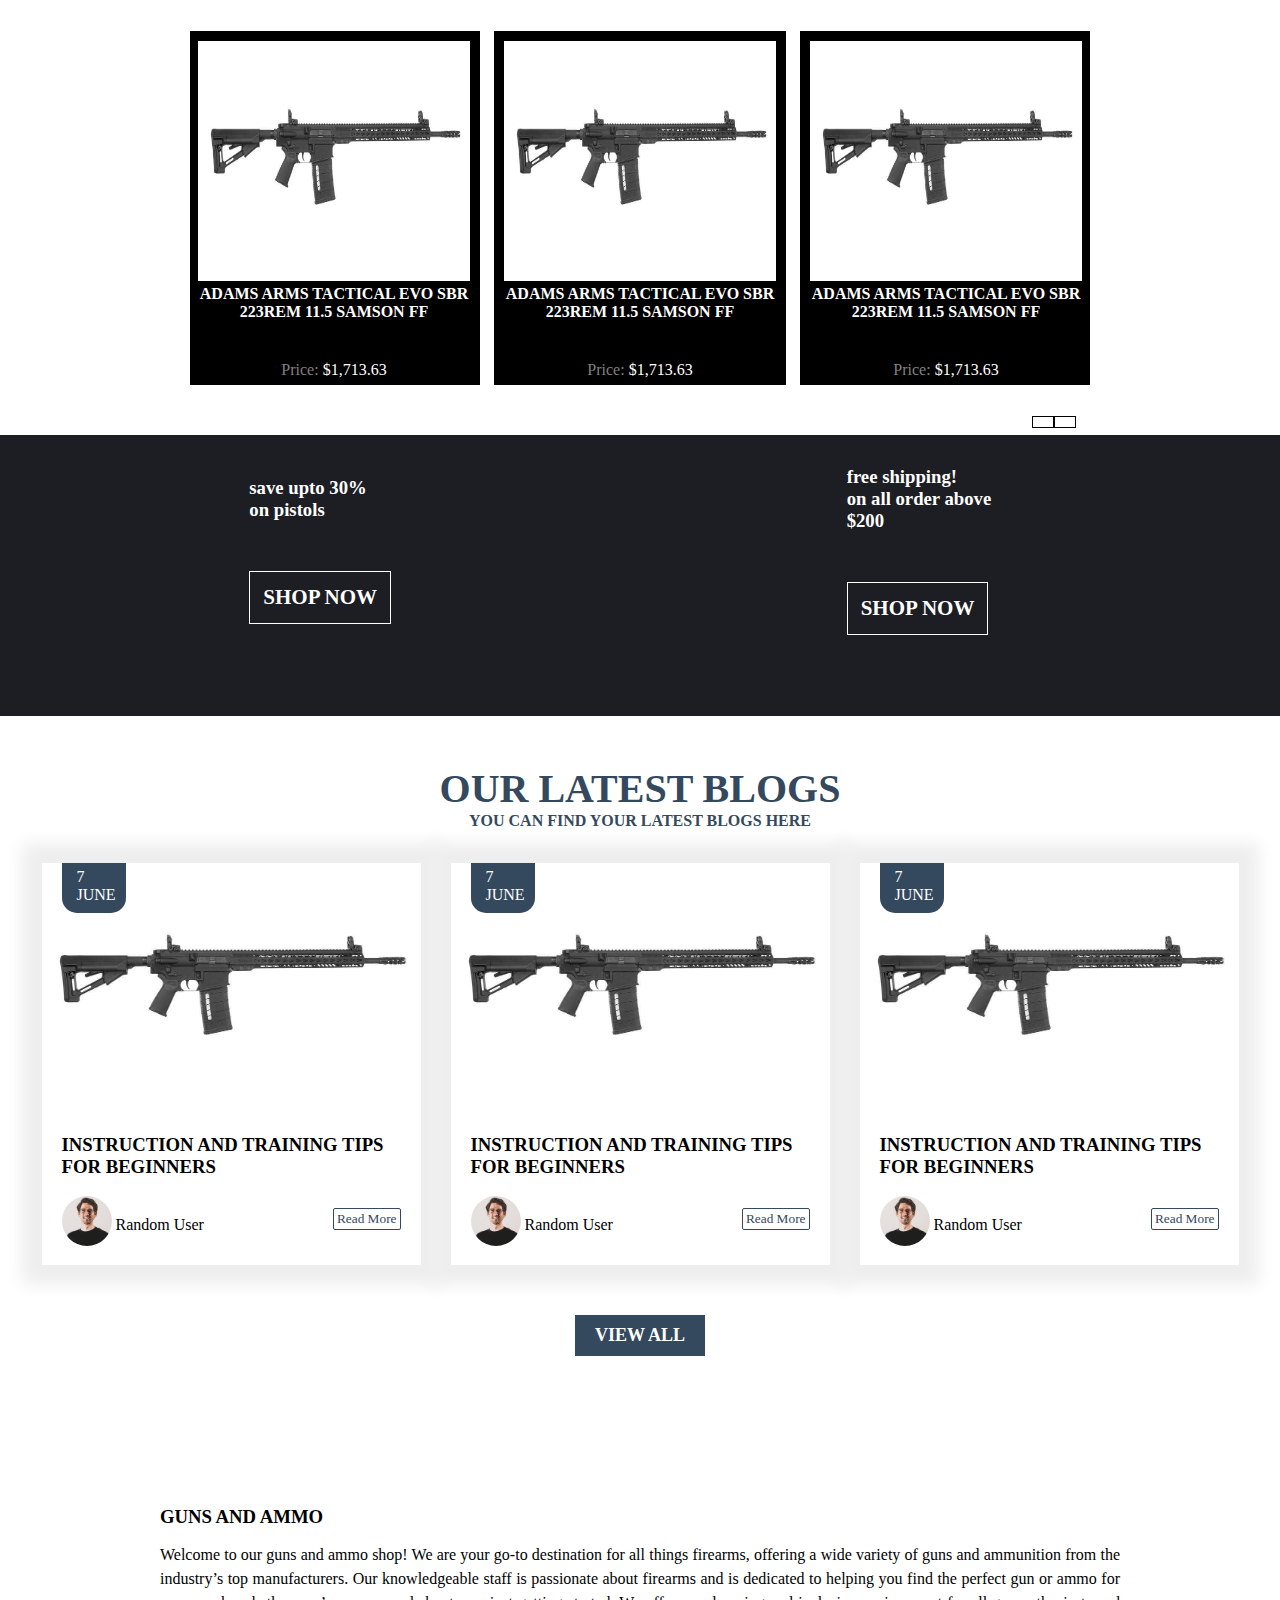
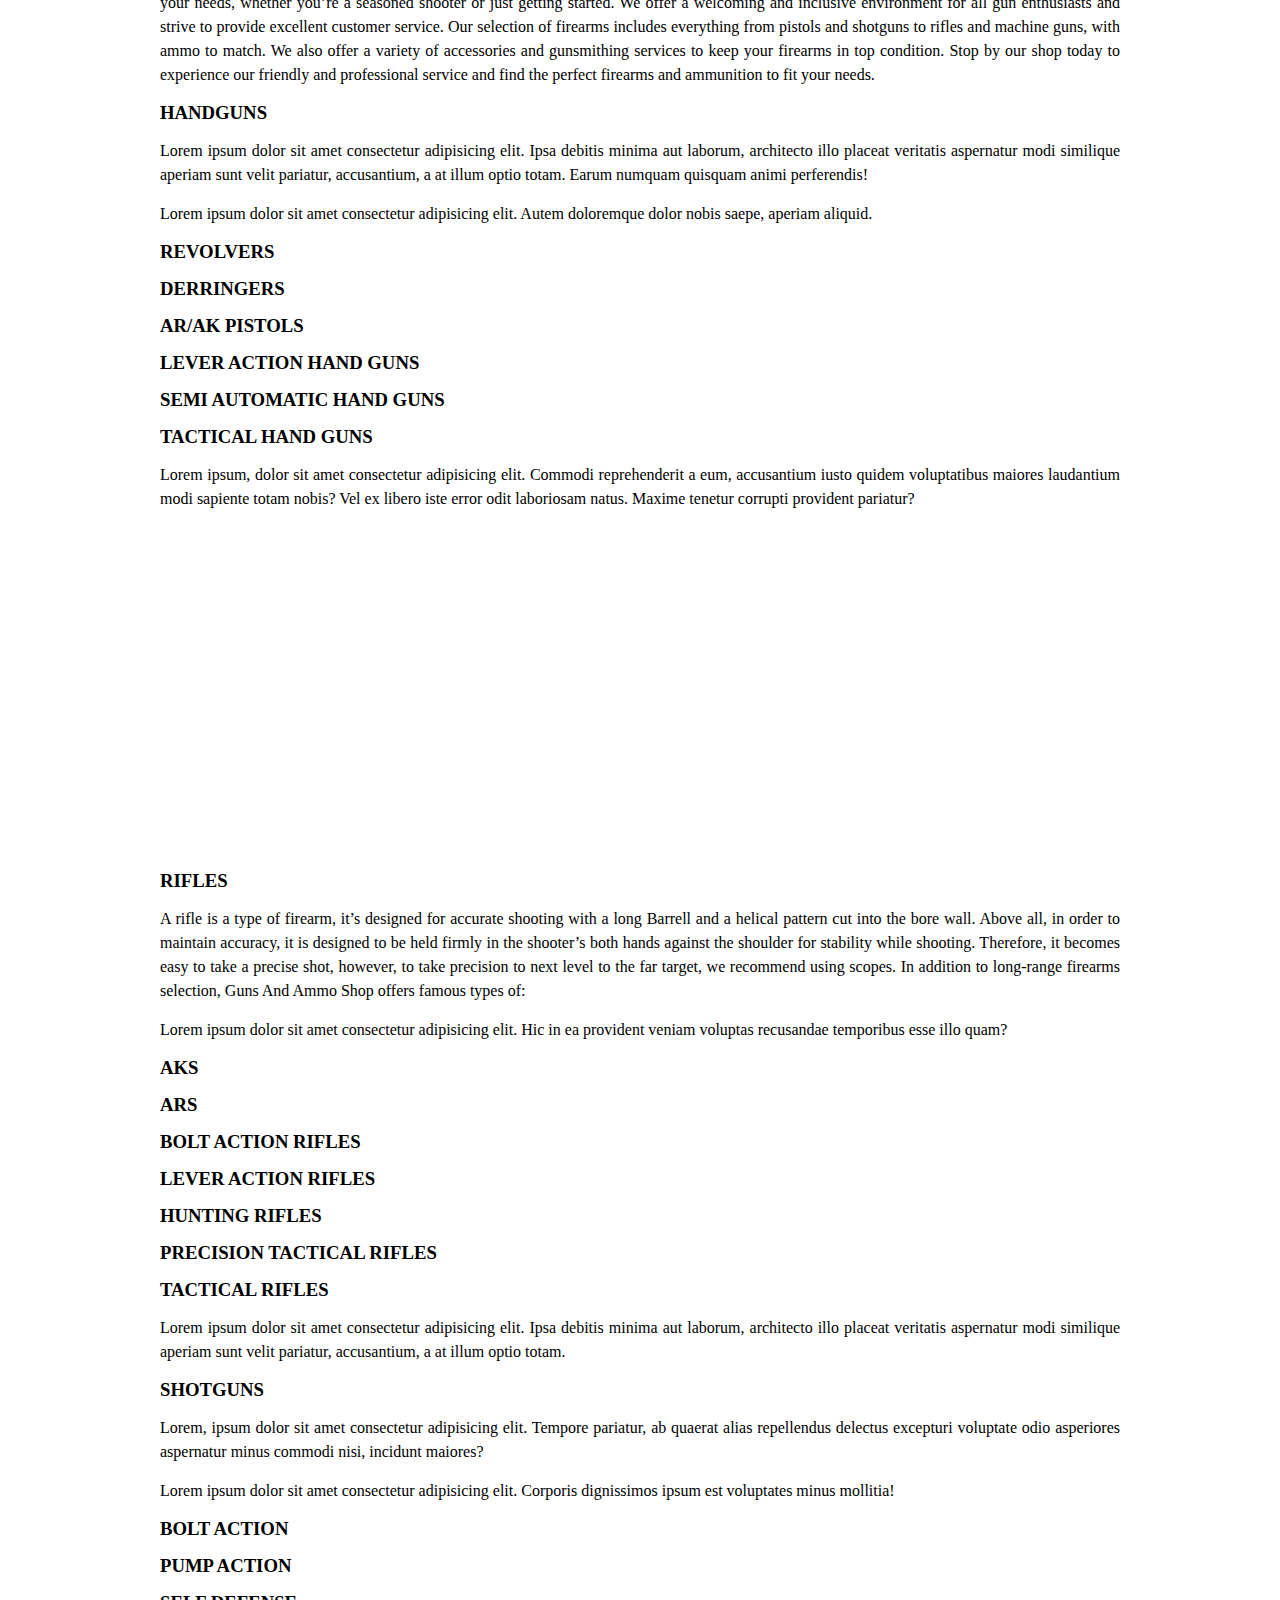
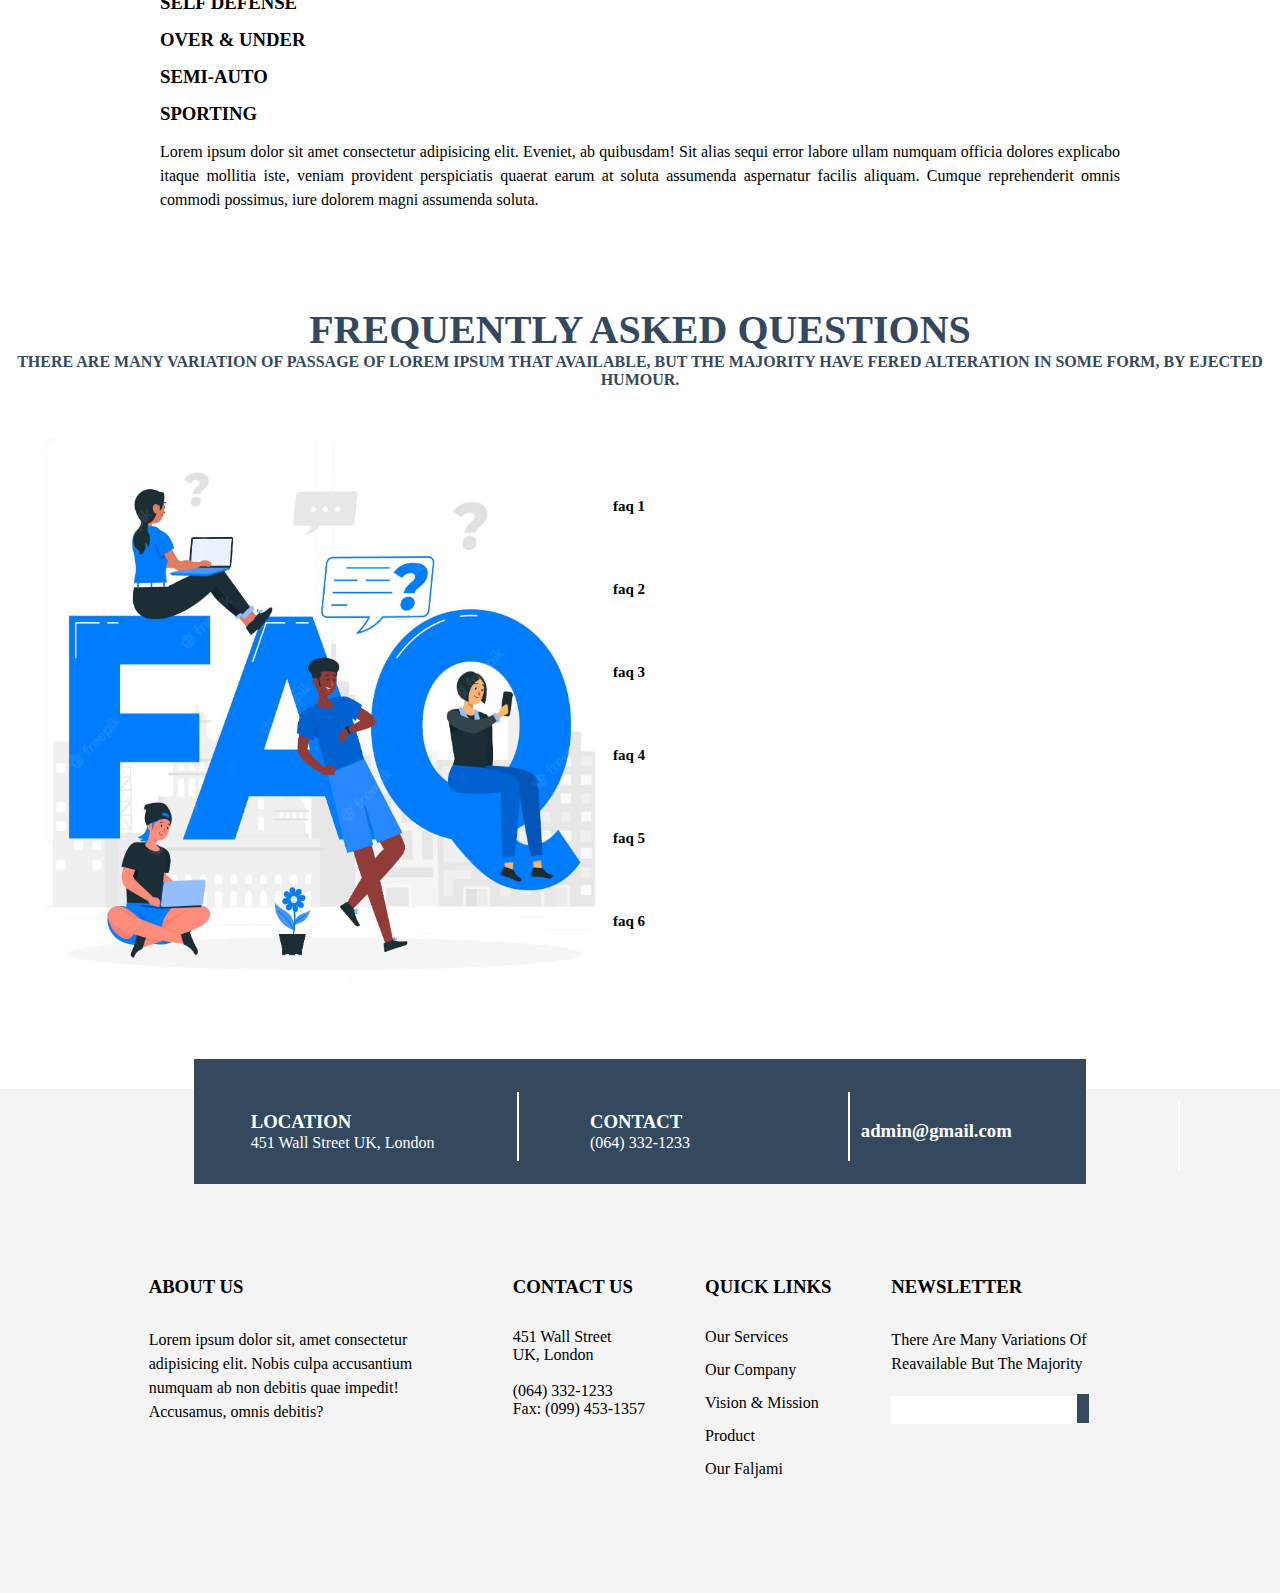
==== commit 41cfa44c: "aboutus page & some other updates" ====
--- a/public/index.html
+++ b/public/index.html
@@ -1,426 +1,569 @@
 <!DOCTYPE html>
 <html lang="en">
-
-<head>
-  <meta charset="UTF-8" />
-  <meta http-equiv="X-UA-Compatible" content="IE=edge" />
-  <meta name="viewport" content="width=device-width, initial-scale=1.0" />
-  <title>Gun Ammo Shop</title>
-  <link rel="stylesheet" type="text/css" href="assets/css/app.css" />
-  <link rel="stylesheet" type="text/css" href="assets/css/responsive.css" />
-  <link rel="stylesheet" href="https://cdnjs.cloudflare.com/ajax/libs/font-awesome/6.4.0/css/all.min.css"
-    integrity="sha512-iecdLmaskl7CVkqkXNQ/ZH/XLlvWZOJyj7Yy7tcenmpD1ypASozpmT/E0iPtmFIB46ZmdtAc9eNBvH0H/ZpiBw=="
-    crossorigin="anonymous" referrerpolicy="no-referrer" />
-  <!-- <link href="https://cdn.jsdelivr.net/npm/bootstrap@5.3.0/dist/css/bootstrap.min.css" rel="stylesheet" integrity="sha384-9ndCyUaIbzAi2FUVXJi0CjmCapSmO7SnpJef0486qhLnuZ2cdeRhO02iuK6FUUVM" crossorigin="anonymous"> -->
-</head>
-
-<body>
-  <marquee class="blink">
-    <span>5% off Our first-time valued customer's orders, use coupon code rxvaluedcustomer! | 5% off Our first-time valued customer's orders, use coupon code rxvaluedcustomer! | 5% off Our first-time valued customer's orders, use coupon code rxvaluedcustomer!</span>
-  </marquee>
-  <div class="top-header">
-    <img src="assets/images/logo.png" class="header-logo" alt="logo">
-    <div class="admin-details">
-      <div class="sub-container">
-        <i class="fas fa-shipping-fast"></i> <span class="shipping">Free Shipping!</span>
-        <p class="grey-color">on order above $100</p>
-      </div>
-      <div class="sub-container">
-        <i class="fa-solid fa-phone"></i> <span><a href="tel:8032803282">(064) 332-123</a></span>
-        <h4><a href="mailto:admin@gmail.com" class="grey-color">admin@gmail.com</a></h4>
-      </div>
-      <div class="sub-container">
-        <i class="fas fa-shopping-cart cart-items"></i> <span class="cart">Your Cart</span>
-        <p class="grey-color">2 items - $231.00</p>
-      </div>
-      <i class="fas fa-user-circle"></i>
+  <head>
+    <meta charset="UTF-8" />
+    <meta http-equiv="X-UA-Compatible" content="IE=edge" />
+    <meta name="viewport" content="width=device-width, initial-scale=1.0" />
+    <title>Gun Ammo Shop</title>
+    <link rel="stylesheet" type="text/css" href="assets/css/app.css" />
+    <link rel="stylesheet" type="text/css" href="assets/css/responsive.css" />
+    <link
+      rel="stylesheet"
+      href="https://cdnjs.cloudflare.com/ajax/libs/font-awesome/6.4.0/css/all.min.css"
+      integrity="sha512-iecdLmaskl7CVkqkXNQ/ZH/XLlvWZOJyj7Yy7tcenmpD1ypASozpmT/E0iPtmFIB46ZmdtAc9eNBvH0H/ZpiBw=="
+      crossorigin="anonymous"
+      referrerpolicy="no-referrer"
+    />
+    <!-- <link href="https://cdn.jsdelivr.net/npm/bootstrap@5.3.0/dist/css/bootstrap.min.css" rel="stylesheet" integrity="sha384-9ndCyUaIbzAi2FUVXJi0CjmCapSmO7SnpJef0486qhLnuZ2cdeRhO02iuK6FUUVM" crossorigin="anonymous"> -->
+  </head>
+
+  <body>
+    <marquee class="blink">
+      <span
+        >5% off Our first-time valued customer's orders, use coupon code
+        rxvaluedcustomer! | 5% off Our first-time valued customer's orders, use
+        coupon code rxvaluedcustomer! | 5% off Our first-time valued customer's
+        orders, use coupon code rxvaluedcustomer!</span
+      >
+    </marquee>
+    <div class="top-header">
+      <img src="assets/images/logo.png" class="header-logo" alt="logo" />
+      <div class="admin-details">
+        <div class="sub-container">
+          <i class="fas fa-shipping-fast"></i>
+          <span class="shipping">Free Shipping!</span>
+          <p class="grey-color">on order above $100</p>
+        </div>
+        <div class="sub-container">
+          <i class="fa-solid fa-phone"></i>
+          <span><a href="tel:8032803282">(064) 332-123</a></span>
+          <h4>
+            <a href="mailto:admin@gmail.com" class="grey-color"
+              >admin@gmail.com</a
+            >
+          </h4>
+        </div>
+        <div class="sub-container">
+          <i class="fas fa-shopping-cart cart-items"></i>
+          <span class="cart">Your Cart</span>
+          <p class="grey-color">2 items - $231.00</p>
+        </div>
+        <i class="fas fa-user-circle"></i>
+      </div>
     </div>
-  </div>
-  <section class="weapons-photo">
-    <nav class="navigation-bar">
-      <ul class="navlinksul">
-        <a href="#">
-          <li class="nav-item">home</li>
-        </a>
-        <a href="#">
-          <li class="nav-item">handguns</li>
-        </a>
-        <a href="#">
-          <li class="nav-item">rifles</li>
-        </a>
-        <a href="#">
-          <li class="nav-item">shotguns</li>
-        </a>
-        <a href="#">
-          <li class="nav-item">ammunition</li>
-          <a href="#">
-            <li class="nav-item">magazines</li>
-          </a>
-          <a href="#">
-            <li class="nav-item">silencers</li>
-          </a>
-          <a href="#">
-            <li class="nav-item">lower receivers</li>
-          </a>
+    <section class="weapons-photo">
+      <nav class="navigation-bar">
+        <ul class="navlinksul">
+          <li class="nav-item outer-lefttop-tabborder outer-rightbottom-tabborder">
+          <a href="#"class="inner-lefttop-tabborder inner-rightbottom-tabborder">home</a></li>
+          <li class="nav-item"><a href="#">handguns</a></li>
+          <li class="nav-item"><a href="#">rifles</a></li>
+          <li class="nav-item"><a href="#">shotguns</a></li>
+          <li class="nav-item"><a href="#">ammunition</a></li>
+          <li class="nav-item"><a href="#">magazines</a></li>
+          <li class="nav-item"><a href="#">silencers</a></li>
+          <li class="nav-item"><a href="#">lower receivers</a></li>
           <i class="fa-solid fa-magnifying-glass" id="searchicon"></i>
           <button class="special-offersbtn">special offers</button>
           <form action="#" method="get">
-            <input type="search" placeholder="Search here!" id="searchfieldinput">
+            <input
+              type="search"
+              placeholder="Search here!"
+              id="searchfieldinput"
+            />
           </form>
-      </ul>
-      <div class="hamburger">
-        <span class="bars"></span>
-        <span class="bars"></span>
-        <span class="bars"></span>
-      </div>
-    </nav>
-    <!-- hero section starts -->
-    <section class="weapons-section">
-      <h1 class="headline">best</h1>
-      <h1 class="headline">quality shotguns</h1>
-      <p class="hugetext">unlock parallel firepower:</p>
-      <p>discover the finest shotguns for uncompromising marksmen</p>
-      <button class="shopnowbtn">shop now</button>
-    </section>
-    <!-- hero section ends -->
-  </section>
-
-  <!-- services section starts -->
-  <section class="services-parent-container">
-    <div class="services-container">
-      <div class="services-cards">
-        <i class="fas fa-shipping-fast"></i>
-        <h3>free shipping</h3>
-        <p>Gun Ammo Shop offers Above $200 free shipping on all firearms</p>
-      </div>
-      <div class="services-cards">
-        <i class="fa-solid fa-credit-card"></i>
-        <h3>invest payments</h3>
-        <p>With our secure and fast payments you finish shopping in no time.</p>
-      </div>
-      <div class="services-cards">
-        <i class="fas fa-exchange"></i>
-        <h3>exchange and return</h3>
-        <p>Gun Ammo Shop offers 30 Days Return for all firearms.</p>
-      </div>
-      <div class="services-cards">
-        <i class="fas fa-headset"></i>
-        <h3>customer support</h3>
-        <p>We are available 24/7 for all your enquiries just call or send us a mail.</p>
+        </ul>
+        <div class="hamburger">
+          <span class="bars"></span>
+          <span class="bars"></span>
+          <span class="bars"></span>
+        </div>
+      </nav>
+      <!-- hero section starts -->
+      <section class="weapons-section">
+        <h1 class="headline">best</h1>
+        <h1 class="headline">quality shotguns</h1>
+        <p class="hugetext">unlock parallel firepower:</p>
+        <p>discover the finest shotguns for uncompromising marksmen</p>
+        <button class="shopnowbtn">shop now</button>
+      </section>
+      <!-- hero section ends -->
+    </section>
+
+    <!-- services section starts -->
+    <section class="services-parent-container">
+      <div class="services-container">
+        <div class="services-cards">
+          <i class="fas fa-shipping-fast"></i>
+          <h3>free shipping</h3>
+          <p>Gun Ammo Shop offers Above $200 free shipping on all firearms</p>
+        </div>
+        <div class="services-cards">
+          <i class="fa-solid fa-credit-card"></i>
+          <h3>invest payments</h3>
+          <p>
+            With our secure and fast payments you finish shopping in no time.
+          </p>
+        </div>
+        <div class="services-cards">
+          <i class="fas fa-exchange"></i>
+          <h3>exchange and return</h3>
+          <p>Gun Ammo Shop offers 30 Days Return for all firearms.</p>
+        </div>
+        <div class="services-cards">
+          <i class="fas fa-headset"></i>
+          <h3>customer support</h3>
+          <p>
+            We are available 24/7 for all your enquiries just call or send us a
+            mail.
+          </p>
+        </div>
+      </div>
+    </section>
+    <!-- services section ends -->
+
+    <!-- about section starts -->
+    <section class="about-section">
+      <img
+        src="assets/images/gunsimages/about.jpg"
+        alt="theuser"
+        class="sidegunsphotos"
+      />
+      <div class="aboutguns-details">
+        <h2 class="aboutperson">about</h2>
+        <h4 class="slogan">gun ammo shop</h4>
+        <p class="aboutmetext">
+          Welcome to Ammo Gun Shop, the nation’s top gun store online. With our
+          unbeatable quality guns, friendly customer service, and we make it our
+          purpose to provide you the best firearms, accessories, and guns for
+          sale.
+        </p>
+        <button class="shopnow">shop now</button>
+      </div>
+    </section>
+    <!-- about section ends -->
+
+    <!-- categories section starts -->
+    <div class="categories-parent-container">
+      <h2 class="aboutperson">our categories</h2>
+      <div class="categories-container">
+        <div class="category-cards">
+          <img
+            src="assets/images/shotguns.jpg"
+            class="gunsphotos"
+            alt="shotguns"
+          />
+          <h3>shotguns</h3>
+          <div class="overlay"></div>
+          <button><a href="#" class="gunshopbtn">shop now</a></button>
+        </div>
+        <div class="category-cards">
+          <img
+            src="assets/images/handguns.jpg"
+            class="gunsphotos"
+            alt="handguns"
+          />
+          <h3>handguns</h3>
+          <div class="overlay"></div>
+          <button><a href="#" class="gunshopbtn">shop now</a></button>
+        </div>
+        <div class="category-cards">
+          <img
+            src="assets/images/riflearms.png"
+            class="gunsphotos"
+            alt="riflearms"
+          />
+          <h3>rifle arms</h3>
+          <div class="overlay"></div>
+          <button><a href="#" class="gunshopbtn">shop now</a></button>
+        </div>
+        <div class="category-cards">
+          <img
+            src="assets/images/ammunition.jpg"
+            class="gunsphotos"
+            alt="ammunition"
+          />
+          <h3>ammunition</h3>
+          <div class="overlay"></div>
+          <button><a href="#" class="gunshopbtn">shop now</a></button>
+        </div>
+        <div class="category-cards">
+          <img
+            src="assets/images/magazines.jpg"
+            class="gunsphotos"
+            alt="magazines"
+          />
+          <h3>magazines</h3>
+          <div class="overlay"></div>
+          <button><a href="#" class="gunshopbtn">shop now</a></button>
+        </div>
+        <div class="category-cards">
+          <img
+            src="assets/images/silencers.jpg"
+            class="gunsphotos"
+            alt="silencers"
+          />
+          <h3>silencers</h3>
+          <div class="overlay"></div>
+          <button><a href="#" class="gunshopbtn">shop now</a></button>
+        </div>
       </div>
     </div>
-  </section>
-  <!-- services section ends -->
-
-  <!-- about section starts -->
-  <section class="about-section">
-    <img src="assets/images/gunsimages/about.jpg" alt="theuser" class="sidegunsphotos">
-    <div class="aboutguns-details">
-      <h2 class="aboutperson">about</h2>
-      <h4 class="slogan">gun ammo shop</h4>
-      <p class="aboutmetext">Welcome to Ammo Gun Shop, the nation’s top gun store online. With our unbeatable quality guns, friendly customer service, and we make it our purpose to provide you the best firearms, accessories, and guns for sale.</p>
-      <button class="shopnow">shop now</button>
-    </div>
-  </section>
-  <!-- about section ends -->
-
-  <!-- categories section starts -->
-  <div class="categories-parent-container">
-    <h2 class="aboutperson">our categories</h2>
-    <div class="categories-container">
-      <div class="category-cards">
-        <img src="assets/images/shotguns.jpg" class="gunsphotos" alt="shotguns">
-        <h3>shotguns</h3>
-        <div class="overlay"></div>
-        <button><a href="#" class="gunshopbtn">shop now</a></button>
-      </div>
-      <div class="category-cards">
-        <img src="assets/images/handguns.jpg" class="gunsphotos" alt="handguns">
-        <h3>handguns</h3>
-        <div class="overlay"></div>
-        <button><a href="#" class="gunshopbtn">shop now</a></button>
-      </div>
-      <div class="category-cards">
-        <img src="assets/images/riflearms.png" class="gunsphotos" alt="riflearms">
-        <h3>rifle arms</h3>
-        <div class="overlay"></div>
-        <button><a href="#" class="gunshopbtn">shop now</a></button>
-      </div>
-      <div class="category-cards">
-        <img src="assets/images/ammunition.jpg" class="gunsphotos" alt="ammunition">
-        <h3>ammunition</h3>
-        <div class="overlay"></div>
-        <button><a href="#" class="gunshopbtn">shop now</a></button>
-      </div>
-      <div class="category-cards">
-        <img src="assets/images/magazines.jpg" class="gunsphotos" alt="magazines">
-        <h3>magazines</h3>
-        <div class="overlay"></div>
-        <button><a href="#" class="gunshopbtn">shop now</a></button>
-      </div>
-      <div class="category-cards">
-        <img src="assets/images/silencers.jpg" class="gunsphotos" alt="silencers">
-        <h3>silencers</h3>
-        <div class="overlay"></div>
-        <button><a href="#" class="gunshopbtn">shop now</a></button>
-      </div>
-    </div>
-  </div>
-  <!-- categories section ends -->
-
-  <!-- ammo guns shop section starts -->
-  <section class="entire-area">
-    <img src="assets/images/gunsimages/goldpistol.jpg" alt="gold pistol" class="entiresecsidephoto">
-    <div class="content">
-      <h3 class="aboutperson">welcome to</h3>
-      <h3 class="aboutperson">ammu gun shop</h3>
-      <p>Gun Ammo Shop is one of the largest online gun stores with the selection of handguns, rifles, shotguns, ammo, optics & firearm accessories available at your disposal.</p>
-      <ul class="grid-ullist">
-        <li><i class="fa-solid fa-check"></i> 100% Safe Shopping</li>
-        <li><i class="fa-solid fa-check"></i> Easy Returns</li>
-        <li><i class="fa-solid fa-check"></i> Authorized Dealer</li>
-        <li><i class="fa-solid fa-check"></i> Free Shipping</li>
-        <li><i class="fa-solid fa-check"></i> Secured Payments</li>
-        <li><i class="fa-solid fa-check"></i> Easy Purchase</li>
-      </ul>
-    </div>
-  </section>
-  <!-- ammo guns shop section ends -->
-
-  <!-- new arrivals section starts -->
-  <section class="new-arrivals-section">
-    <h2 class="aboutperson">new arrivals</h2>
-    <h4 class="slogan">get the best at ammo gun shop</h4>
+    <!-- categories section ends -->
+
+    <!-- ammo guns shop section starts -->
+    <section class="entire-area">
+      <img
+        src="assets/images/gunsimages/goldpistol.jpg"
+        alt="gold pistol"
+        class="entiresecsidephoto"
+      />
+      <div class="content">
+        <h3 class="aboutperson">welcome to</h3>
+        <h3 class="aboutperson">ammu gun shop</h3>
+        <p>
+          Gun Ammo Shop is one of the largest online gun stores with the
+          selection of handguns, rifles, shotguns, ammo, optics & firearm
+          accessories available at your disposal.
+        </p>
+        <ul class="grid-ullist">
+          <li><i class="fa-solid fa-check"></i> 100% Safe Shopping</li>
+          <li><i class="fa-solid fa-check"></i> Easy Returns</li>
+          <li><i class="fa-solid fa-check"></i> Authorized Dealer</li>
+          <li><i class="fa-solid fa-check"></i> Free Shipping</li>
+          <li><i class="fa-solid fa-check"></i> Secured Payments</li>
+          <li><i class="fa-solid fa-check"></i> Easy Purchase</li>
+        </ul>
+      </div>
+    </section>
+    <!-- ammo guns shop section ends -->
+
+    <!-- new arrivals section starts -->
+    <section class="new-arrivals-section">
+      <h2 class="aboutperson">new arrivals</h2>
+      <h4 class="slogan">get the best at ammo gun shop</h4>
       <div class="new-arrivals-container">
         <div class="new-arrivals-cards">
-          <img src="assets/images/gunsimages/newarrivalscardsphotos.jpg" alt="dangerguns">
+          <img
+            src="assets/images/gunsimages/newarrivalscardsphotos.jpg"
+            alt="dangerguns"
+          />
           <div class="new-arrivals-cards-content">
-            <h3 class="newarrivalsheadline">ADAMS ARMS TACTICAL EVO SBR 223REM 11.5 SAMSON FF</h3>
-          <p>price: <span>$1,713.63</span></p>
-          <div class="guns-details">
-            <p>This Product <span>Ships Free!</span></p>
-            <p>Standard Flat Rate Shipping</p>
-          </div>
-          <div class="icon-container">
-            <i class="fas fa-arrows"></i>
-            <i class="fa-solid fa-filter"></i>
-            <i class="fa-solid fa-heart"></i>
-          </div>
-          </div>
-          <button class="gunshopbtn"><i class="fas fa-shopping-cart"></i> add to cart</button>
+            <h3 class="newarrivalsheadline">
+              ADAMS ARMS TACTICAL EVO SBR 223REM 11.5 SAMSON FF
+            </h3>
+            <p>price: <span>$1,713.63</span></p>
+            <div class="guns-details">
+              <p>This Product <span>Ships Free!</span></p>
+              <p>Standard Flat Rate Shipping</p>
+            </div>
+            <div class="icon-container">
+              <i class="fas fa-arrows"></i>
+              <i class="fa-solid fa-filter"></i>
+              <i class="fa-solid fa-heart"></i>
+            </div>
+          </div>
+          <button class="gunshopbtn">
+            <i class="fas fa-shopping-cart"></i> add to cart
+          </button>
         </div>
         <div class="new-arrivals-cards">
-          <img src="assets/images/gunsimages/newarrivalscardsphotos.jpg" alt="dangerguns">
+          <img
+            src="assets/images/gunsimages/newarrivalscardsphotos.jpg"
+            alt="dangerguns"
+          />
           <div class="new-arrivals-cards-content">
-            <h3 class="newarrivalsheadline">ADAMS ARMS TACTICAL EVO SBR 223REM 11.5 SAMSON FF</h3>
-          <p>price: <span>$1,713.63</span></p>
-          <div class="guns-details">
-            <p>This Product <span>Ships Free!</span></p>
-            <p>Standard Flat Rate Shipping</p>
-          </div>
-          <div class="icon-container">
-            <i class="fas fa-arrows"></i>
-            <i class="fa-solid fa-filter"></i>
-            <i class="fa-solid fa-heart"></i>
-          </div>
-          </div>
-          <button class="gunshopbtn"><i class="fas fa-shopping-cart"></i> add to cart</button>
+            <h3 class="newarrivalsheadline">
+              ADAMS ARMS TACTICAL EVO SBR 223REM 11.5 SAMSON FF
+            </h3>
+            <p>price: <span>$1,713.63</span></p>
+            <div class="guns-details">
+              <p>This Product <span>Ships Free!</span></p>
+              <p>Standard Flat Rate Shipping</p>
+            </div>
+            <div class="icon-container">
+              <i class="fas fa-arrows"></i>
+              <i class="fa-solid fa-filter"></i>
+              <i class="fa-solid fa-heart"></i>
+            </div>
+          </div>
+          <button class="gunshopbtn">
+            <i class="fas fa-shopping-cart"></i> add to cart
+          </button>
         </div>
         <div class="new-arrivals-cards">
-          <img src="assets/images/gunsimages/newarrivalscardsphotos.jpg" alt="dangerguns">
+          <img
+            src="assets/images/gunsimages/newarrivalscardsphotos.jpg"
+            alt="dangerguns"
+          />
           <div class="new-arrivals-cards-content">
-            <h3 class="newarrivalsheadline">ADAMS ARMS TACTICAL EVO SBR 223REM 11.5 SAMSON FF</h3>
-          <p>price: <span>$1,713.63</span></p>
-          <div class="guns-details">
-            <p>This Product <span>Ships Free!</span></p>
-            <p>Standard Flat Rate Shipping</p>
-          </div>
-          <div class="icon-container">
-            <i class="fas fa-arrows"></i>
-            <i class="fa-solid fa-filter"></i>
-            <i class="fa-solid fa-heart"></i>
-          </div>
-          </div>
-          <button class="gunshopbtn"><i class="fas fa-shopping-cart"></i> add to cart</button>
+            <h3 class="newarrivalsheadline">
+              ADAMS ARMS TACTICAL EVO SBR 223REM 11.5 SAMSON FF
+            </h3>
+            <p>price: <span>$1,713.63</span></p>
+            <div class="guns-details">
+              <p>This Product <span>Ships Free!</span></p>
+              <p>Standard Flat Rate Shipping</p>
+            </div>
+            <div class="icon-container">
+              <i class="fas fa-arrows"></i>
+              <i class="fa-solid fa-filter"></i>
+              <i class="fa-solid fa-heart"></i>
+            </div>
+          </div>
+          <button class="gunshopbtn">
+            <i class="fas fa-shopping-cart"></i> add to cart
+          </button>
         </div>
         <div class="new-arrivals-cards">
-          <img src="assets/images/gunsimages/newarrivalscardsphotos.jpg" alt="dangerguns">
+          <img
+            src="assets/images/gunsimages/newarrivalscardsphotos.jpg"
+            alt="dangerguns"
+          />
           <div class="new-arrivals-cards-content">
-            <h3 class="newarrivalsheadline">ADAMS ARMS TACTICAL EVO SBR 223REM 11.5 SAMSON FF</h3>
-          <p>price: <span>$1,713.63</span></p>
-          <div class="guns-details">
-            <p>This Product <span>Ships Free!</span></p>
-            <p>Standard Flat Rate Shipping</p>
-          </div>
-          <div class="icon-container">
-            <i class="fas fa-arrows"></i>
-            <i class="fa-solid fa-filter"></i>
-            <i class="fa-solid fa-heart"></i>
-          </div>
-          </div>
-          <button class="gunshopbtn"><i class="fas fa-shopping-cart"></i> add to cart</button>
+            <h3 class="newarrivalsheadline">
+              ADAMS ARMS TACTICAL EVO SBR 223REM 11.5 SAMSON FF
+            </h3>
+            <p>price: <span>$1,713.63</span></p>
+            <div class="guns-details">
+              <p>This Product <span>Ships Free!</span></p>
+              <p>Standard Flat Rate Shipping</p>
+            </div>
+            <div class="icon-container">
+              <i class="fas fa-arrows"></i>
+              <i class="fa-solid fa-filter"></i>
+              <i class="fa-solid fa-heart"></i>
+            </div>
+          </div>
+          <button class="gunshopbtn">
+            <i class="fas fa-shopping-cart"></i> add to cart
+          </button>
         </div>
         <div class="new-arrivals-cards">
-          <img src="assets/images/gunsimages/newarrivalscardsphotos.jpg" alt="dangerguns">
+          <img
+            src="assets/images/gunsimages/newarrivalscardsphotos.jpg"
+            alt="dangerguns"
+          />
           <div class="new-arrivals-cards-content">
-            <h3 class="newarrivalsheadline">ADAMS ARMS TACTICAL EVO SBR 223REM 11.5 SAMSON FF</h3>
-          <p>price: <span>$1,713.63</span></p>
-          <div class="guns-details">
-            <p>This Product <span>Ships Free!</span></p>
-            <p>Standard Flat Rate Shipping</p>
-          </div>
-          <div class="icon-container">
-            <i class="fas fa-arrows"></i>
-            <i class="fa-solid fa-filter"></i>
-            <i class="fa-solid fa-heart"></i>
-          </div>
-          </div>
-          <button class="gunshopbtn"><i class="fas fa-shopping-cart"></i> add to cart</button>
+            <h3 class="newarrivalsheadline">
+              ADAMS ARMS TACTICAL EVO SBR 223REM 11.5 SAMSON FF
+            </h3>
+            <p>price: <span>$1,713.63</span></p>
+            <div class="guns-details">
+              <p>This Product <span>Ships Free!</span></p>
+              <p>Standard Flat Rate Shipping</p>
+            </div>
+            <div class="icon-container">
+              <i class="fas fa-arrows"></i>
+              <i class="fa-solid fa-filter"></i>
+              <i class="fa-solid fa-heart"></i>
+            </div>
+          </div>
+          <button class="gunshopbtn">
+            <i class="fas fa-shopping-cart"></i> add to cart
+          </button>
         </div>
         <div class="new-arrivals-cards">
-          <img src="assets/images/gunsimages/newarrivalscardsphotos.jpg" alt="dangerguns">
+          <img
+            src="assets/images/gunsimages/newarrivalscardsphotos.jpg"
+            alt="dangerguns"
+          />
           <div class="new-arrivals-cards-content">
-            <h3 class="newarrivalsheadline">ADAMS ARMS TACTICAL EVO SBR 223REM 11.5 SAMSON FF</h3>
-          <p>price: <span>$1,713.63</span></p>
-          <div class="guns-details">
-            <p>This Product <span>Ships Free!</span></p>
-            <p>Standard Flat Rate Shipping</p>
-          </div>
-          <div class="icon-container">
-            <i class="fas fa-arrows"></i>
-            <i class="fa-solid fa-filter"></i>
-            <i class="fa-solid fa-heart"></i>
-          </div>
-          </div>
-          <button class="gunshopbtn"><i class="fas fa-shopping-cart"></i> add to cart</button>
+            <h3 class="newarrivalsheadline">
+              ADAMS ARMS TACTICAL EVO SBR 223REM 11.5 SAMSON FF
+            </h3>
+            <p>price: <span>$1,713.63</span></p>
+            <div class="guns-details">
+              <p>This Product <span>Ships Free!</span></p>
+              <p>Standard Flat Rate Shipping</p>
+            </div>
+            <div class="icon-container">
+              <i class="fas fa-arrows"></i>
+              <i class="fa-solid fa-filter"></i>
+              <i class="fa-solid fa-heart"></i>
+            </div>
+          </div>
+          <button class="gunshopbtn">
+            <i class="fas fa-shopping-cart"></i> add to cart
+          </button>
         </div>
         <div class="new-arrivals-cards">
-          <img src="assets/images/gunsimages/newarrivalscardsphotos.jpg" alt="dangerguns">
+          <img
+            src="assets/images/gunsimages/newarrivalscardsphotos.jpg"
+            alt="dangerguns"
+          />
           <div class="new-arrivals-cards-content">
-            <h3 class="newarrivalsheadline">ADAMS ARMS TACTICAL EVO SBR 223REM 11.5 SAMSON FF</h3>
-          <p>price: <span>$1,713.63</span></p>
-          <div class="guns-details">
-            <p>This Product <span>Ships Free!</span></p>
-            <p>Standard Flat Rate Shipping</p>
-          </div>
-          <div class="icon-container">
-            <i class="fas fa-arrows"></i>
-            <i class="fa-solid fa-filter"></i>
-            <i class="fa-solid fa-heart"></i>
-          </div>
-          </div>
-          <button class="gunshopbtn"><i class="fas fa-shopping-cart"></i> add to cart</button>
+            <h3 class="newarrivalsheadline">
+              ADAMS ARMS TACTICAL EVO SBR 223REM 11.5 SAMSON FF
+            </h3>
+            <p>price: <span>$1,713.63</span></p>
+            <div class="guns-details">
+              <p>This Product <span>Ships Free!</span></p>
+              <p>Standard Flat Rate Shipping</p>
+            </div>
+            <div class="icon-container">
+              <i class="fas fa-arrows"></i>
+              <i class="fa-solid fa-filter"></i>
+              <i class="fa-solid fa-heart"></i>
+            </div>
+          </div>
+          <button class="gunshopbtn">
+            <i class="fas fa-shopping-cart"></i> add to cart
+          </button>
         </div>
         <div class="new-arrivals-cards">
-          <img src="assets/images/gunsimages/newarrivalscardsphotos.jpg" alt="dangerguns">
+          <img
+            src="assets/images/gunsimages/newarrivalscardsphotos.jpg"
+            alt="dangerguns"
+          />
           <div class="new-arrivals-cards-content">
-            <h3 class="newarrivalsheadline">ADAMS ARMS TACTICAL EVO SBR 223REM 11.5 SAMSON FF</h3>
-          <p>price: <span>$1,713.63</span></p>
-          <div class="guns-details">
-            <p>This Product <span>Ships Free!</span></p>
-            <p>Standard Flat Rate Shipping</p>
-          </div>
-          <div class="icon-container">
-            <i class="fas fa-arrows"></i>
-            <i class="fa-solid fa-filter"></i>
-            <i class="fa-solid fa-heart"></i>
-          </div>
-          </div>
-          <button class="gunshopbtn"><i class="fas fa-shopping-cart"></i> add to cart</button>
+            <h3 class="newarrivalsheadline">
+              ADAMS ARMS TACTICAL EVO SBR 223REM 11.5 SAMSON FF
+            </h3>
+            <p>price: <span>$1,713.63</span></p>
+            <div class="guns-details">
+              <p>This Product <span>Ships Free!</span></p>
+              <p>Standard Flat Rate Shipping</p>
+            </div>
+            <div class="icon-container">
+              <i class="fas fa-arrows"></i>
+              <i class="fa-solid fa-filter"></i>
+              <i class="fa-solid fa-heart"></i>
+            </div>
+          </div>
+          <button class="gunshopbtn">
+            <i class="fas fa-shopping-cart"></i> add to cart
+          </button>
         </div>
         <div class="new-arrivals-cards">
-          <img src="assets/images/gunsimages/newarrivalscardsphotos.jpg" alt="dangerguns">
+          <img
+            src="assets/images/gunsimages/newarrivalscardsphotos.jpg"
+            alt="dangerguns"
+          />
           <div class="new-arrivals-cards-content">
-            <h3 class="newarrivalsheadline">ADAMS ARMS TACTICAL EVO SBR 223REM 11.5 SAMSON FF</h3>
-          <p>price: <span>$1,713.63</span></p>
-          <div class="guns-details">
-            <p>This Product <span>Ships Free!</span></p>
-            <p>Standard Flat Rate Shipping</p>
-          </div>
-          <div class="icon-container">
-            <i class="fas fa-arrows"></i>
-            <i class="fa-solid fa-filter"></i>
-            <i class="fa-solid fa-heart"></i>
-          </div>
-          </div>
-          <button class="gunshopbtn"><i class="fas fa-shopping-cart"></i> add to cart</button>
+            <h3 class="newarrivalsheadline">
+              ADAMS ARMS TACTICAL EVO SBR 223REM 11.5 SAMSON FF
+            </h3>
+            <p>price: <span>$1,713.63</span></p>
+            <div class="guns-details">
+              <p>This Product <span>Ships Free!</span></p>
+              <p>Standard Flat Rate Shipping</p>
+            </div>
+            <div class="icon-container">
+              <i class="fas fa-arrows"></i>
+              <i class="fa-solid fa-filter"></i>
+              <i class="fa-solid fa-heart"></i>
+            </div>
+          </div>
+          <button class="gunshopbtn">
+            <i class="fas fa-shopping-cart"></i> add to cart
+          </button>
         </div>
         <div class="new-arrivals-cards">
-          <img src="assets/images/gunsimages/newarrivalscardsphotos.jpg" alt="dangerguns">
+          <img
+            src="assets/images/gunsimages/newarrivalscardsphotos.jpg"
+            alt="dangerguns"
+          />
           <div class="new-arrivals-cards-content">
-            <h3 class="newarrivalsheadline">ADAMS ARMS TACTICAL EVO SBR 223REM 11.5 SAMSON FF</h3>
-          <p>price: <span>$1,713.63</span></p>
-          <div class="guns-details">
-            <p>This Product <span>Ships Free!</span></p>
-            <p>Standard Flat Rate Shipping</p>
-          </div>
-          <div class="icon-container">
-            <i class="fas fa-arrows"></i>
-            <i class="fa-solid fa-filter"></i>
-            <i class="fa-solid fa-heart"></i>
-          </div>
-          </div>
-          <button class="gunshopbtn"><i class="fas fa-shopping-cart"></i> add to cart</button>
+            <h3 class="newarrivalsheadline">
+              ADAMS ARMS TACTICAL EVO SBR 223REM 11.5 SAMSON FF
+            </h3>
+            <p>price: <span>$1,713.63</span></p>
+            <div class="guns-details">
+              <p>This Product <span>Ships Free!</span></p>
+              <p>Standard Flat Rate Shipping</p>
+            </div>
+            <div class="icon-container">
+              <i class="fas fa-arrows"></i>
+              <i class="fa-solid fa-filter"></i>
+              <i class="fa-solid fa-heart"></i>
+            </div>
+          </div>
+          <button class="gunshopbtn">
+            <i class="fas fa-shopping-cart"></i> add to cart
+          </button>
         </div>
         <div class="new-arrivals-cards">
-          <img src="assets/images/gunsimages/newarrivalscardsphotos.jpg" alt="dangerguns">
+          <img
+            src="assets/images/gunsimages/newarrivalscardsphotos.jpg"
+            alt="dangerguns"
+          />
           <div class="new-arrivals-cards-content">
-            <h3 class="newarrivalsheadline">ADAMS ARMS TACTICAL EVO SBR 223REM 11.5 SAMSON FF</h3>
-          <p>price: <span>$1,713.63</span></p>
-          <div class="guns-details">
-            <p>This Product <span>Ships Free!</span></p>
-            <p>Standard Flat Rate Shipping</p>
-          </div>
-          <div class="icon-container">
-            <i class="fas fa-arrows"></i>
-            <i class="fa-solid fa-filter"></i>
-            <i class="fa-solid fa-heart"></i>
-          </div>
-          </div>
-          <button class="gunshopbtn"><i class="fas fa-shopping-cart"></i> add to cart</button>
+            <h3 class="newarrivalsheadline">
+              ADAMS ARMS TACTICAL EVO SBR 223REM 11.5 SAMSON FF
+            </h3>
+            <p>price: <span>$1,713.63</span></p>
+            <div class="guns-details">
+              <p>This Product <span>Ships Free!</span></p>
+              <p>Standard Flat Rate Shipping</p>
+            </div>
+            <div class="icon-container">
+              <i class="fas fa-arrows"></i>
+              <i class="fa-solid fa-filter"></i>
+              <i class="fa-solid fa-heart"></i>
+            </div>
+          </div>
+          <button class="gunshopbtn">
+            <i class="fas fa-shopping-cart"></i> add to cart
+          </button>
         </div>
         <div class="new-arrivals-cards">
-          <img src="assets/images/gunsimages/newarrivalscardsphotos.jpg" alt="dangerguns">
+          <img
+            src="assets/images/gunsimages/newarrivalscardsphotos.jpg"
+            alt="dangerguns"
+          />
           <div class="new-arrivals-cards-content">
-            <h3 class="newarrivalsheadline">ADAMS ARMS TACTICAL EVO SBR 223REM 11.5 SAMSON FF</h3>
-          <p>price: <span>$1,713.63</span></p>
-          <div class="guns-details">
-            <p>This Product <span>Ships Free!</span></p>
-            <p>Standard Flat Rate Shipping</p>
-          </div>
-          <div class="icon-container">
-            <i class="fas fa-arrows"></i>
-            <i class="fa-solid fa-filter"></i>
-            <i class="fa-solid fa-heart"></i>
-          </div>
-          </div>
-          <button class="gunshopbtn"><i class="fas fa-shopping-cart"></i> add to cart</button>
-        </div>
-      </div>
-  </section>
-  <!-- new arrivals section ends -->
+            <h3 class="newarrivalsheadline">
+              ADAMS ARMS TACTICAL EVO SBR 223REM 11.5 SAMSON FF
+            </h3>
+            <p>price: <span>$1,713.63</span></p>
+            <div class="guns-details">
+              <p>This Product <span>Ships Free!</span></p>
+              <p>Standard Flat Rate Shipping</p>
+            </div>
+            <div class="icon-container">
+              <i class="fas fa-arrows"></i>
+              <i class="fa-solid fa-filter"></i>
+              <i class="fa-solid fa-heart"></i>
+            </div>
+          </div>
+          <button class="gunshopbtn">
+            <i class="fas fa-shopping-cart"></i> add to cart
+          </button>
+        </div>
+      </div>
+    </section>
+    <!-- new arrivals section ends -->
 
     <!-- easy and safe shopping section starts -->
     <section class="easysafeshopping">
-      <img src="assets/images/gunsimages/variousguns.jpg" alt="various guns" class="entiresecsidephoto">
+      <img
+        src="assets/images/gunsimages/variousguns.jpg"
+        alt="various guns"
+        class="entiresecsidephoto"
+      />
       <div class="content">
         <h3 class="aboutperson">easy and safe shopping</h3>
         <h3 class="aboutperson">we've got you covered</h3>
-        <p>At Ammo Gun Shop, we’re passionate about two things – our customers and our freedom. We are committed to providing excellent service.</p>
-          <div class="guns-points">
-            <div class="guns-points-cards">
-              <h2>6+</h2>
-              <h4>Years of Experience</h4>
-              <p>You Need Assistance Making A Purchase?
-                We Are Here 24/7 For You.</p>
-            </div>
-            <div class="guns-points-cards">
-              <h2>2324+</h2>
-              <h4>Satisfied Clients</h4>
-              <p>And counting. Fast & secured shopping only at gunammoshop.com</p>
-            </div>
-          </div>
-          <button class="shopnowbtn">shop now</button>
+        <p>
+          At Ammo Gun Shop, we’re passionate about two things – our customers
+          and our freedom. We are committed to providing excellent service.
+        </p>
+        <div class="guns-points">
+          <div class="guns-points-cards">
+            <h2>6+</h2>
+            <h4>Years of Experience</h4>
+            <p>
+              You Need Assistance Making A Purchase? We Are Here 24/7 For You.
+            </p>
+          </div>
+          <div class="guns-points-cards">
+            <h2>2324+</h2>
+            <h4>Satisfied Clients</h4>
+            <p>And counting. Fast & secured shopping only at gunammoshop.com</p>
+          </div>
+        </div>
+        <button class="shopnowbtn">shop now</button>
       </div>
     </section>
     <!-- easy and safe shopping section ends -->
@@ -431,157 +574,220 @@
       <div class="viewboxslider">
         <div class="popular-products-slider-container" id="slidercontainerid">
           <div class="new-arrivals-cards">
-            <img src="assets/images/gunsimages/newarrivalscardsphotos.jpg" alt="dangerguns">
+            <img
+              src="assets/images/gunsimages/newarrivalscardsphotos.jpg"
+              alt="dangerguns"
+            />
             <div class="new-arrivals-cards-content">
-              <h3 class="newarrivalsheadline">ADAMS ARMS TACTICAL EVO SBR 223REM 11.5 SAMSON FF</h3>
-            <p>price: <span>$1,713.63</span></p>
-            <div class="guns-details">
-              <p>This Product <span>Ships Free!</span></p>
-              <p>Standard Flat Rate Shipping</p>
-            </div>
-            <div class="icon-container">
-              <i class="fas fa-arrows"></i>
-              <i class="fa-solid fa-filter"></i>
-              <i class="fa-solid fa-heart"></i>
-            </div>
-            </div>
-            <button class="gunshopbtn"><i class="fas fa-shopping-cart"></i> add to cart</button>
+              <h3 class="newarrivalsheadline">
+                ADAMS ARMS TACTICAL EVO SBR 223REM 11.5 SAMSON FF
+              </h3>
+              <p>price: <span>$1,713.63</span></p>
+              <div class="guns-details">
+                <p>This Product <span>Ships Free!</span></p>
+                <p>Standard Flat Rate Shipping</p>
+              </div>
+              <div class="icon-container">
+                <i class="fas fa-arrows"></i>
+                <i class="fa-solid fa-filter"></i>
+                <i class="fa-solid fa-heart"></i>
+              </div>
+            </div>
+            <button class="gunshopbtn">
+              <i class="fas fa-shopping-cart"></i> add to cart
+            </button>
           </div>
           <div class="new-arrivals-cards">
-            <img src="assets/images/gunsimages/newarrivalscardsphotos.jpg" alt="dangerguns">
+            <img
+              src="assets/images/gunsimages/newarrivalscardsphotos.jpg"
+              alt="dangerguns"
+            />
             <div class="new-arrivals-cards-content">
-              <h3 class="newarrivalsheadline">ADAMS ARMS TACTICAL EVO SBR 223REM 11.5 SAMSON FF</h3>
-            <p>price: <span>$1,713.63</span></p>
-            <div class="guns-details">
-              <p>This Product <span>Ships Free!</span></p>
-              <p>Standard Flat Rate Shipping</p>
-            </div>
-            <div class="icon-container">
-              <i class="fas fa-arrows"></i>
-              <i class="fa-solid fa-filter"></i>
-              <i class="fa-solid fa-heart"></i>
-            </div>
-            </div>
-            <button class="gunshopbtn"><i class="fas fa-shopping-cart"></i> add to cart</button>
+              <h3 class="newarrivalsheadline">
+                ADAMS ARMS TACTICAL EVO SBR 223REM 11.5 SAMSON FF
+              </h3>
+              <p>price: <span>$1,713.63</span></p>
+              <div class="guns-details">
+                <p>This Product <span>Ships Free!</span></p>
+                <p>Standard Flat Rate Shipping</p>
+              </div>
+              <div class="icon-container">
+                <i class="fas fa-arrows"></i>
+                <i class="fa-solid fa-filter"></i>
+                <i class="fa-solid fa-heart"></i>
+              </div>
+            </div>
+            <button class="gunshopbtn">
+              <i class="fas fa-shopping-cart"></i> add to cart
+            </button>
           </div>
           <div class="new-arrivals-cards">
-            <img src="assets/images/gunsimages/newarrivalscardsphotos.jpg" alt="dangerguns">
+            <img
+              src="assets/images/gunsimages/newarrivalscardsphotos.jpg"
+              alt="dangerguns"
+            />
             <div class="new-arrivals-cards-content">
-              <h3 class="newarrivalsheadline">ADAMS ARMS TACTICAL EVO SBR 223REM 11.5 SAMSON FF</h3>
-            <p>price: <span>$1,713.63</span></p>
-            <div class="guns-details">
-              <p>This Product <span>Ships Free!</span></p>
-              <p>Standard Flat Rate Shipping</p>
-            </div>
-            <div class="icon-container">
-              <i class="fas fa-arrows"></i>
-              <i class="fa-solid fa-filter"></i>
-              <i class="fa-solid fa-heart"></i>
-            </div>
-            </div>
-            <button class="gunshopbtn"><i class="fas fa-shopping-cart"></i> add to cart</button>
+              <h3 class="newarrivalsheadline">
+                ADAMS ARMS TACTICAL EVO SBR 223REM 11.5 SAMSON FF
+              </h3>
+              <p>price: <span>$1,713.63</span></p>
+              <div class="guns-details">
+                <p>This Product <span>Ships Free!</span></p>
+                <p>Standard Flat Rate Shipping</p>
+              </div>
+              <div class="icon-container">
+                <i class="fas fa-arrows"></i>
+                <i class="fa-solid fa-filter"></i>
+                <i class="fa-solid fa-heart"></i>
+              </div>
+            </div>
+            <button class="gunshopbtn">
+              <i class="fas fa-shopping-cart"></i> add to cart
+            </button>
           </div>
           <div class="new-arrivals-cards">
-            <img src="assets/images/gunsimages/newarrivalscardsphotos.jpg" alt="dangerguns">
+            <img
+              src="assets/images/gunsimages/newarrivalscardsphotos.jpg"
+              alt="dangerguns"
+            />
             <div class="new-arrivals-cards-content">
-              <h3 class="newarrivalsheadline">ADAMS ARMS TACTICAL EVO SBR 223REM 11.5 SAMSON FF</h3>
-            <p>price: <span>$1,713.63</span></p>
-            <div class="guns-details">
-              <p>This Product <span>Ships Free!</span></p>
-              <p>Standard Flat Rate Shipping</p>
-            </div>
-            <div class="icon-container">
-              <i class="fas fa-arrows"></i>
-              <i class="fa-solid fa-filter"></i>
-              <i class="fa-solid fa-heart"></i>
-            </div>
-            </div>
-            <button class="gunshopbtn"><i class="fas fa-shopping-cart"></i> add to cart</button>
+              <h3 class="newarrivalsheadline">
+                ADAMS ARMS TACTICAL EVO SBR 223REM 11.5 SAMSON FF
+              </h3>
+              <p>price: <span>$1,713.63</span></p>
+              <div class="guns-details">
+                <p>This Product <span>Ships Free!</span></p>
+                <p>Standard Flat Rate Shipping</p>
+              </div>
+              <div class="icon-container">
+                <i class="fas fa-arrows"></i>
+                <i class="fa-solid fa-filter"></i>
+                <i class="fa-solid fa-heart"></i>
+              </div>
+            </div>
+            <button class="gunshopbtn">
+              <i class="fas fa-shopping-cart"></i> add to cart
+            </button>
           </div>
           <div class="new-arrivals-cards">
-            <img src="assets/images/gunsimages/newarrivalscardsphotos.jpg" alt="dangerguns">
+            <img
+              src="assets/images/gunsimages/newarrivalscardsphotos.jpg"
+              alt="dangerguns"
+            />
             <div class="new-arrivals-cards-content">
-              <h3 class="newarrivalsheadline">ADAMS ARMS TACTICAL EVO SBR 223REM 11.5 SAMSON FF</h3>
-            <p>price: <span>$1,713.63</span></p>
-            <div class="guns-details">
-              <p>This Product <span>Ships Free!</span></p>
-              <p>Standard Flat Rate Shipping</p>
-            </div>
-            <div class="icon-container">
-              <i class="fas fa-arrows"></i>
-              <i class="fa-solid fa-filter"></i>
-              <i class="fa-solid fa-heart"></i>
-            </div>
-            </div>
-            <button class="gunshopbtn"><i class="fas fa-shopping-cart"></i> add to cart</button>
+              <h3 class="newarrivalsheadline">
+                ADAMS ARMS TACTICAL EVO SBR 223REM 11.5 SAMSON FF
+              </h3>
+              <p>price: <span>$1,713.63</span></p>
+              <div class="guns-details">
+                <p>This Product <span>Ships Free!</span></p>
+                <p>Standard Flat Rate Shipping</p>
+              </div>
+              <div class="icon-container">
+                <i class="fas fa-arrows"></i>
+                <i class="fa-solid fa-filter"></i>
+                <i class="fa-solid fa-heart"></i>
+              </div>
+            </div>
+            <button class="gunshopbtn">
+              <i class="fas fa-shopping-cart"></i> add to cart
+            </button>
           </div>
           <div class="new-arrivals-cards">
-            <img src="assets/images/gunsimages/newarrivalscardsphotos.jpg" alt="dangerguns">
+            <img
+              src="assets/images/gunsimages/newarrivalscardsphotos.jpg"
+              alt="dangerguns"
+            />
             <div class="new-arrivals-cards-content">
-              <h3 class="newarrivalsheadline">ADAMS ARMS TACTICAL EVO SBR 223REM 11.5 SAMSON FF</h3>
-            <p>price: <span>$1,713.63</span></p>
-            <div class="guns-details">
-              <p>This Product <span>Ships Free!</span></p>
-              <p>Standard Flat Rate Shipping</p>
-            </div>
-            <div class="icon-container">
-              <i class="fas fa-arrows"></i>
-              <i class="fa-solid fa-filter"></i>
-              <i class="fa-solid fa-heart"></i>
-            </div>
-            </div>
-            <button class="gunshopbtn"><i class="fas fa-shopping-cart"></i> add to cart</button>
+              <h3 class="newarrivalsheadline">
+                ADAMS ARMS TACTICAL EVO SBR 223REM 11.5 SAMSON FF
+              </h3>
+              <p>price: <span>$1,713.63</span></p>
+              <div class="guns-details">
+                <p>This Product <span>Ships Free!</span></p>
+                <p>Standard Flat Rate Shipping</p>
+              </div>
+              <div class="icon-container">
+                <i class="fas fa-arrows"></i>
+                <i class="fa-solid fa-filter"></i>
+                <i class="fa-solid fa-heart"></i>
+              </div>
+            </div>
+            <button class="gunshopbtn">
+              <i class="fas fa-shopping-cart"></i> add to cart
+            </button>
           </div>
           <div class="new-arrivals-cards">
-            <img src="assets/images/gunsimages/newarrivalscardsphotos.jpg" alt="dangerguns">
+            <img
+              src="assets/images/gunsimages/newarrivalscardsphotos.jpg"
+              alt="dangerguns"
+            />
             <div class="new-arrivals-cards-content">
-              <h3 class="newarrivalsheadline">ADAMS ARMS TACTICAL EVO SBR 223REM 11.5 SAMSON FF</h3>
-            <p>price: <span>$1,713.63</span></p>
-            <div class="guns-details">
-              <p>This Product <span>Ships Free!</span></p>
-              <p>Standard Flat Rate Shipping</p>
-            </div>
-            <div class="icon-container">
-              <i class="fas fa-arrows"></i>
-              <i class="fa-solid fa-filter"></i>
-              <i class="fa-solid fa-heart"></i>
-            </div>
-            </div>
-            <button class="gunshopbtn"><i class="fas fa-shopping-cart"></i> add to cart</button>
+              <h3 class="newarrivalsheadline">
+                ADAMS ARMS TACTICAL EVO SBR 223REM 11.5 SAMSON FF
+              </h3>
+              <p>price: <span>$1,713.63</span></p>
+              <div class="guns-details">
+                <p>This Product <span>Ships Free!</span></p>
+                <p>Standard Flat Rate Shipping</p>
+              </div>
+              <div class="icon-container">
+                <i class="fas fa-arrows"></i>
+                <i class="fa-solid fa-filter"></i>
+                <i class="fa-solid fa-heart"></i>
+              </div>
+            </div>
+            <button class="gunshopbtn">
+              <i class="fas fa-shopping-cart"></i> add to cart
+            </button>
           </div>
           <div class="new-arrivals-cards">
-            <img src="assets/images/gunsimages/newarrivalscardsphotos.jpg" alt="dangerguns">
+            <img
+              src="assets/images/gunsimages/newarrivalscardsphotos.jpg"
+              alt="dangerguns"
+            />
             <div class="new-arrivals-cards-content">
-              <h3 class="newarrivalsheadline">ADAMS ARMS TACTICAL EVO SBR 223REM 11.5 SAMSON FF</h3>
-            <p>price: <span>$1,713.63</span></p>
-            <div class="guns-details">
-              <p>This Product <span>Ships Free!</span></p>
-              <p>Standard Flat Rate Shipping</p>
-            </div>
-            <div class="icon-container">
-              <i class="fas fa-arrows"></i>
-              <i class="fa-solid fa-filter"></i>
-              <i class="fa-solid fa-heart"></i>
-            </div>
-            </div>
-            <button class="gunshopbtn"><i class="fas fa-shopping-cart"></i> add to cart</button>
+              <h3 class="newarrivalsheadline">
+                ADAMS ARMS TACTICAL EVO SBR 223REM 11.5 SAMSON FF
+              </h3>
+              <p>price: <span>$1,713.63</span></p>
+              <div class="guns-details">
+                <p>This Product <span>Ships Free!</span></p>
+                <p>Standard Flat Rate Shipping</p>
+              </div>
+              <div class="icon-container">
+                <i class="fas fa-arrows"></i>
+                <i class="fa-solid fa-filter"></i>
+                <i class="fa-solid fa-heart"></i>
+              </div>
+            </div>
+            <button class="gunshopbtn">
+              <i class="fas fa-shopping-cart"></i> add to cart
+            </button>
           </div>
           <div class="new-arrivals-cards">
-            <img src="assets/images/gunsimages/newarrivalscardsphotos.jpg" alt="dangerguns">
+            <img
+              src="assets/images/gunsimages/newarrivalscardsphotos.jpg"
+              alt="dangerguns"
+            />
             <div class="new-arrivals-cards-content">
-              <h3 class="newarrivalsheadline">ADAMS ARMS TACTICAL EVO SBR 223REM 11.5 SAMSON FF</h3>
-            <p>price: <span>$1,713.63</span></p>
-            <div class="guns-details">
-              <p>This Product <span>Ships Free!</span></p>
-              <p>Standard Flat Rate Shipping</p>
-            </div>
-            <div class="icon-container">
-              <i class="fas fa-arrows"></i>
-              <i class="fa-solid fa-filter"></i>
-              <i class="fa-solid fa-heart"></i>
-            </div>
-            </div>
-            <button class="gunshopbtn"><i class="fas fa-shopping-cart"></i> add to cart</button>
+              <h3 class="newarrivalsheadline">
+                ADAMS ARMS TACTICAL EVO SBR 223REM 11.5 SAMSON FF
+              </h3>
+              <p>price: <span>$1,713.63</span></p>
+              <div class="guns-details">
+                <p>This Product <span>Ships Free!</span></p>
+                <p>Standard Flat Rate Shipping</p>
+              </div>
+              <div class="icon-container">
+                <i class="fas fa-arrows"></i>
+                <i class="fa-solid fa-filter"></i>
+                <i class="fa-solid fa-heart"></i>
+              </div>
+            </div>
+            <button class="gunshopbtn">
+              <i class="fas fa-shopping-cart"></i> add to cart
+            </button>
           </div>
         </div>
       </div>
@@ -589,7 +795,7 @@
         <i class="fa-solid fa-arrow-right arrows" id="right"></i>
         <i class="fa-solid fa-arrow-left arrows" id="left"></i>
       </div>
-    </section>  
+    </section>
     <!-- popular products slider ends -->
 
     <!-- hero section starts -->
@@ -615,48 +821,75 @@
       <p class="center-text">you can find your latest blogs here</p>
       <div class="blogs-container">
         <div class="blogs-cards">
-          <img src="assets/images/gunsimages/newarrivalscardsphotos.jpg" class="blogpost" alt="blogpostphoto">
+          <img
+            src="assets/images/gunsimages/newarrivalscardsphotos.jpg"
+            class="blogpost"
+            alt="blogpostphoto"
+          />
           <div class="overlay"></div>
           <i class="fa fa-link share-icon" aria-hidden="true"></i>
           <div class="blogcontent">
-            <h3>instruction and training tips for beginners</h3><br>
+            <h3>instruction and training tips for beginners</h3>
+            <br />
             <div class="blogpostupdatedcontainer">
               <div class="blogposteddate">7</div>
               <div class="blogposteddate">JUNE</div>
             </div>
-            <img src="assets/images/gunsimages/bloguser.jpeg" class="blogauthorpic" alt="userpic">
-          <span class="blogauthor">random user</span>
-          <button class="readmorebtn">read more</button>
+            <img
+              src="assets/images/gunsimages/bloguser.jpeg"
+              class="blogauthorpic"
+              alt="userpic"
+            />
+            <span class="blogauthor">random user</span>
+            <button class="readmorebtn">read more</button>
           </div>
         </div>
         <div class="blogs-cards">
-          <img src="assets/images/gunsimages/newarrivalscardsphotos.jpg" class="blogpost" alt="blogpostphoto">
+          <img
+            src="assets/images/gunsimages/newarrivalscardsphotos.jpg"
+            class="blogpost"
+            alt="blogpostphoto"
+          />
           <div class="overlay"></div>
           <i class="fa fa-link share-icon" aria-hidden="true"></i>
           <div class="blogcontent">
-            <h3>instruction and training tips for beginners</h3><br>
+            <h3>instruction and training tips for beginners</h3>
+            <br />
             <div class="blogpostupdatedcontainer">
               <div class="blogposteddate">7</div>
               <div class="blogposteddate">JUNE</div>
             </div>
-          <img src="assets/images/gunsimages/bloguser.jpeg" class="blogauthorpic" alt="userpic">
-          <span class="blogauthor">random user</span>
-          <button class="readmorebtn">read more</button>
+            <img
+              src="assets/images/gunsimages/bloguser.jpeg"
+              class="blogauthorpic"
+              alt="userpic"
+            />
+            <span class="blogauthor">random user</span>
+            <button class="readmorebtn">read more</button>
           </div>
         </div>
         <div class="blogs-cards">
-          <img src="assets/images/gunsimages/newarrivalscardsphotos.jpg" class="blogpost" alt="blogpostphoto">
+          <img
+            src="assets/images/gunsimages/newarrivalscardsphotos.jpg"
+            class="blogpost"
+            alt="blogpostphoto"
+          />
           <div class="overlay"></div>
           <i class="fa fa-link share-icon" aria-hidden="true"></i>
           <div class="blogcontent">
-            <h3>instruction and training tips for beginners</h3><br>
+            <h3>instruction and training tips for beginners</h3>
+            <br />
             <div class="blogpostupdatedcontainer">
               <div class="blogposteddate">7</div>
               <div class="blogposteddate">JUNE</div>
             </div>
-          <img src="assets/images/gunsimages/bloguser.jpeg" class="blogauthorpic" alt="userpic">
-          <span class="blogauthor">random user</span>
-          <button class="readmorebtn">read more</button>
+            <img
+              src="assets/images/gunsimages/bloguser.jpeg"
+              class="blogauthorpic"
+              alt="userpic"
+            />
+            <span class="blogauthor">random user</span>
+            <button class="readmorebtn">read more</button>
           </div>
         </div>
       </div>
@@ -668,17 +901,44 @@
     <section class="gunslicensingsection">
       <div class="gunslicensingcontainer">
         <h3>guns and ammo</h3>
-        <p>Welcome to our guns and ammo shop! We are your go-to destination for all things firearms, offering a wide variety of guns and ammunition from the industry’s top manufacturers. Our knowledgeable staff is passionate about firearms and is dedicated to helping you find the perfect gun or ammo for your needs, whether you’re a seasoned shooter or just getting started. We offer a welcoming and inclusive environment for all gun enthusiasts and strive to provide excellent customer service. Our selection of firearms includes everything from pistols and shotguns to rifles and machine guns, with ammo to match. We also offer a variety of accessories and gunsmithing services to keep your firearms in top condition. Stop by our shop today to experience our friendly and professional service and find the perfect firearms and ammunition to fit your needs.</p>
+        <p>
+          Welcome to our guns and ammo shop! We are your go-to destination for
+          all things firearms, offering a wide variety of guns and ammunition
+          from the industry’s top manufacturers. Our knowledgeable staff is
+          passionate about firearms and is dedicated to helping you find the
+          perfect gun or ammo for your needs, whether you’re a seasoned shooter
+          or just getting started. We offer a welcoming and inclusive
+          environment for all gun enthusiasts and strive to provide excellent
+          customer service. Our selection of firearms includes everything from
+          pistols and shotguns to rifles and machine guns, with ammo to match.
+          We also offer a variety of accessories and gunsmithing services to
+          keep your firearms in top condition. Stop by our shop today to
+          experience our friendly and professional service and find the perfect
+          firearms and ammunition to fit your needs.
+        </p>
         <h3>handguns</h3>
-        <p>Lorem ipsum dolor sit amet consectetur adipisicing elit. Ipsa debitis minima aut laborum, architecto illo placeat veritatis aspernatur modi similique aperiam sunt velit pariatur, accusantium, a at illum optio totam. Earum numquam quisquam animi perferendis!</p>
-        <p>Lorem ipsum dolor sit amet consectetur adipisicing elit. Autem doloremque dolor nobis saepe, aperiam aliquid.</p>
+        <p>
+          Lorem ipsum dolor sit amet consectetur adipisicing elit. Ipsa debitis
+          minima aut laborum, architecto illo placeat veritatis aspernatur modi
+          similique aperiam sunt velit pariatur, accusantium, a at illum optio
+          totam. Earum numquam quisquam animi perferendis!
+        </p>
+        <p>
+          Lorem ipsum dolor sit amet consectetur adipisicing elit. Autem
+          doloremque dolor nobis saepe, aperiam aliquid.
+        </p>
         <h3 class="formatting">revolvers</h3>
         <h3 class="formatting">derringers</h3>
         <h3 class="formatting">ar/ak pistols</h3>
         <h3 class="formatting">lever action hand guns</h3>
         <h3 class="formatting">semi automatic hand guns</h3>
         <h3 class="formatting">tactical hand guns</h3>
-        <p>Lorem ipsum, dolor sit amet consectetur adipisicing elit. Commodi reprehenderit a eum, accusantium iusto quidem voluptatibus maiores laudantium modi sapiente totam nobis? Vel ex libero iste error odit laboriosam natus. Maxime tenetur corrupti provident pariatur?</p>
+        <p>
+          Lorem ipsum, dolor sit amet consectetur adipisicing elit. Commodi
+          reprehenderit a eum, accusantium iusto quidem voluptatibus maiores
+          laudantium modi sapiente totam nobis? Vel ex libero iste error odit
+          laboriosam natus. Maxime tenetur corrupti provident pariatur?
+        </p>
       </div>
     </section>
     <!-- guns licensing procedure section ends -->
@@ -694,130 +954,210 @@
     </section>
     <!-- one on one free product section ends -->
 
-        <!-- guns details section starts -->
-        <section class="gunslicensingsection">
-          <div class="gunslicensingcontainer">
-            <h3>rifles</h3>
-            <p>A rifle is a type of firearm, it’s designed for accurate shooting with a long Barrell and a helical pattern cut into the bore wall. Above all, in order to maintain accuracy, it is designed to be held firmly in the shooter’s both hands against the shoulder for stability while shooting. Therefore, it becomes easy to take a precise shot, however, to take precision to next level to the far target, we recommend using scopes. In addition to long-range firearms selection, Guns And Ammo Shop offers famous types of:</p>
-            <p>Lorem ipsum dolor sit amet consectetur adipisicing elit. Hic in ea provident veniam voluptas recusandae temporibus esse illo quam?</p>
-            <h3 class="formatting">aks</h3>
-            <h3 class="formatting">ars</h3>
-            <h3 class="formatting">bolt action rifles</h3>
-            <h3 class="formatting">lever action rifles</h3>
-            <h3 class="formatting">hunting rifles</h3>
-            <h3 class="formatting">precision tactical rifles</h3>
-            <h3 class="formatting">tactical rifles</h3>
-            <p>Lorem ipsum dolor sit amet consectetur adipisicing elit. Ipsa debitis minima aut laborum, architecto illo placeat veritatis aspernatur modi similique aperiam sunt velit pariatur, accusantium, a at illum optio totam.</p>
-            <h3 class="formatting">shotguns</h3>
-            <p>Lorem, ipsum dolor sit amet consectetur adipisicing elit. Tempore pariatur, ab quaerat alias repellendus delectus excepturi voluptate odio asperiores aspernatur minus commodi nisi, incidunt maiores?</p>
-            <p>Lorem ipsum dolor sit amet consectetur adipisicing elit. Corporis dignissimos ipsum est voluptates minus mollitia!</p>
-            <h3 class="formatting">bolt action</h3>
-            <h3 class="formatting">pump action</h3>
-            <h3 class="formatting">self defense</h3>
-            <h3 class="formatting">over & under</h3>
-            <h3 class="formatting">semi-auto</h3>
-            <h3 class="formatting">sporting</h3>
-            <p>Lorem ipsum dolor sit amet consectetur adipisicing elit. Eveniet, ab quibusdam! Sit alias sequi error labore ullam numquam officia dolores explicabo itaque mollitia iste, veniam provident perspiciatis quaerat earum at soluta assumenda aspernatur facilis aliquam. Cumque reprehenderit omnis commodi possimus, iure dolorem magni assumenda soluta.</p>
-          </div>
-        </section>
-        <!-- guns details section ends -->
-
-        <!-- frequently asked question section starts -->
-        <section class="faqs-section">
-          <h2 class="aboutperson center-text">frequently asked questions</h2>
-          <p class="center-text">there are many variation of passage of lorem ipsum that available, but the majority have fered alteration in some form, by ejected humour.</p>
-          <div class="faqs-container">
-            <img src="assets/images/faqpics.png" alt="faqs-photos" class="faqsphoto">
-            <div class="accordion-container-inner">
-              <button class="accordion">faq 1</button>
-            <div class="panel">
-              <p>Lorem ipsum dolor sit amet, consectetur adipisicing elit, sed do eiusmod tempor incididunt ut labore et dolore magna aliqua. Ut enim ad minim veniam, quis nostrud exercitation ullamco laboris nisi ut aliquip ex ea commodo consequat.</p>
-            </div>
-            <button class="accordion">faq 2</button>
-            <div class="panel">
-              <p>Lorem ipsum dolor sit amet, consectetur adipisicing elit, sed do eiusmod tempor incididunt ut labore et dolore magna aliqua. Ut enim ad minim veniam, quis nostrud exercitation ullamco laboris nisi ut aliquip ex ea commodo consequat.</p>
-            </div>
-            <button class="accordion">faq 3</button>
-            <div class="panel">
-              <p>Lorem ipsum dolor sit amet, consectetur adipisicing elit, sed do eiusmod tempor incididunt ut labore et dolore magna aliqua. Ut enim ad minim veniam, quis nostrud exercitation ullamco laboris nisi ut aliquip ex ea commodo consequat.</p>
-            </div>
-            <button class="accordion">faq 4</button>
-            <div class="panel">
-              <p>Lorem ipsum dolor sit amet, consectetur adipisicing elit, sed do eiusmod tempor incididunt ut labore et dolore magna aliqua. Ut enim ad minim veniam, quis nostrud exercitation ullamco laboris nisi ut aliquip ex ea commodo consequat.</p>
-            </div>
-            <button class="accordion">faq 5</button>
-            <div class="panel">
-              <p>Lorem ipsum dolor sit amet, consectetur adipisicing elit, sed do eiusmod tempor incididunt ut labore et dolore magna aliqua. Ut enim ad minim veniam, quis nostrud exercitation ullamco laboris nisi ut aliquip ex ea commodo consequat.</p>
-            </div>
-            <button class="accordion">faq 6</button>
-            <div class="panel">
-              <p>Lorem ipsum dolor sit amet, consectetur adipisicing elit, sed do eiusmod tempor incididunt ut labore et dolore magna aliqua. Ut enim ad minim veniam, quis nostrud exercitation ullamco laboris nisi ut aliquip ex ea commodo consequat.</p>
-            </div>
-            </div>            
-          </div>
-        </section>
-        <!-- frequently asked question section ends -->
-
-        <!-- footer section starts -->
-        <section class="footer-container">
-          <div class="information-section">
-            <div class="information-cards">
-              <i class="fa-solid fa-location-dot"></i>
-              <h3>LOCATION</h3>
-              <p>451 Wall Street UK, London</p>
-            </div>
-            <div class="information-cards">
-              <i class="fa-solid fa-phone"></i>
-              <h3>CONTACT</h3><br>
-              <a href="tel:0643321233">(064) 332-1233</a>
-            </div>
-            <div class="information-cards">
-              <i class="fa-solid fa-envelope"></i>
-              <a href="mailto:admin@gmail.com"><h3>admin@gmail.com</h3></a>
-            </div>
-          </div>
-          <div class="footer-container-inner">
-            <div class="aboutus-area">
-              <h3>about us</h3>
-              <p class="about-footer">Lorem ipsum dolor sit, amet consectetur adipisicing elit. Nobis culpa accusantium numquam ab non debitis quae impedit! Accusamus, omnis debitis?</p>
-            </div>
-            <div class="contactus-area">
-              <h3>contact us</h3>
-              <ul>
-                <li>451 Wall Street</li>
-                <li>UK, London</li><br>
-                <li>(064) 332-1233</li>
-                <li>Fax: (099) 453-1357</li>
-              </ul>
-            </div>
-            <div class="quick-links-area">
-              <h3>quick links</h3>
-              <ul>
-                <a href="#"><li class="listspace">our services</li></a>
-                <a href="#"><li class="listspace">our company</li></a>
-                <a href="#"><li class="listspace">vision & mission</li></a>
-                <a href="#"><li class="listspace">product</li></a>
-                <a href="#"><li class="listspace">our faljami</li></a>
-              </ul>
-            </div>
-            <div class="newsletter-area">
-              <h3>newsletter</h3>
-              <p class="newsletter-text">there are many variations of reavailable but the majority</p>
-              <input type="email" name="newsletter-email" maxlength="50" class="newsletter_input"><i class="fa fa-paper-plane" aria-hidden="true"></i>
-              <div class="social-links">
-                <a href="#"><i class="fa-brands fa-facebook"></i></a>
-                <a href="#"><i class="fa-brands fa-twitter"></i></a>
-                <a href="#"><i class="fa-brands fa-google-plus-g"></i></a>
-                <a href="#"><i class="fa-brands fa-pinterest"></i></a>
-                <a href="#"><i class="fa-brands fa-linkedin"></i></a>
-              </div>
-            </div>
-          </div>
-        </section>
-        <!-- footer section ends -->
-
-  <!-- <script src="https://cdn.jsdelivr.net/npm/bootstrap@5.3.0/dist/js/bootstrap.bundle.min.js" integrity="sha384-geWF76RCwLtnZ8qwWowPQNguL3RmwHVBC9FhGdlKrxdiJJigb/j/68SIy3Te4Bkz" crossorigin="anonymous"></script> -->
-  <script src="assets/js/app.js"></script>
-</body>
-
-</html>+    <!-- guns details section starts -->
+    <section class="gunslicensingsection">
+      <div class="gunslicensingcontainer">
+        <h3>rifles</h3>
+        <p>
+          A rifle is a type of firearm, it’s designed for accurate shooting with
+          a long Barrell and a helical pattern cut into the bore wall. Above
+          all, in order to maintain accuracy, it is designed to be held firmly
+          in the shooter’s both hands against the shoulder for stability while
+          shooting. Therefore, it becomes easy to take a precise shot, however,
+          to take precision to next level to the far target, we recommend using
+          scopes. In addition to long-range firearms selection, Guns And Ammo
+          Shop offers famous types of:
+        </p>
+        <p>
+          Lorem ipsum dolor sit amet consectetur adipisicing elit. Hic in ea
+          provident veniam voluptas recusandae temporibus esse illo quam?
+        </p>
+        <h3 class="formatting">aks</h3>
+        <h3 class="formatting">ars</h3>
+        <h3 class="formatting">bolt action rifles</h3>
+        <h3 class="formatting">lever action rifles</h3>
+        <h3 class="formatting">hunting rifles</h3>
+        <h3 class="formatting">precision tactical rifles</h3>
+        <h3 class="formatting">tactical rifles</h3>
+        <p>
+          Lorem ipsum dolor sit amet consectetur adipisicing elit. Ipsa debitis
+          minima aut laborum, architecto illo placeat veritatis aspernatur modi
+          similique aperiam sunt velit pariatur, accusantium, a at illum optio
+          totam.
+        </p>
+        <h3 class="formatting">shotguns</h3>
+        <p>
+          Lorem, ipsum dolor sit amet consectetur adipisicing elit. Tempore
+          pariatur, ab quaerat alias repellendus delectus excepturi voluptate
+          odio asperiores aspernatur minus commodi nisi, incidunt maiores?
+        </p>
+        <p>
+          Lorem ipsum dolor sit amet consectetur adipisicing elit. Corporis
+          dignissimos ipsum est voluptates minus mollitia!
+        </p>
+        <h3 class="formatting">bolt action</h3>
+        <h3 class="formatting">pump action</h3>
+        <h3 class="formatting">self defense</h3>
+        <h3 class="formatting">over & under</h3>
+        <h3 class="formatting">semi-auto</h3>
+        <h3 class="formatting">sporting</h3>
+        <p>
+          Lorem ipsum dolor sit amet consectetur adipisicing elit. Eveniet, ab
+          quibusdam! Sit alias sequi error labore ullam numquam officia dolores
+          explicabo itaque mollitia iste, veniam provident perspiciatis quaerat
+          earum at soluta assumenda aspernatur facilis aliquam. Cumque
+          reprehenderit omnis commodi possimus, iure dolorem magni assumenda
+          soluta.
+        </p>
+      </div>
+    </section>
+    <!-- guns details section ends -->
+
+    <!-- frequently asked question section starts -->
+    <section class="faqs-section">
+      <h2 class="aboutperson center-text">frequently asked questions</h2>
+      <p class="center-text">
+        there are many variation of passage of lorem ipsum that available, but
+        the majority have fered alteration in some form, by ejected humour.
+      </p>
+      <div class="faqs-container">
+        <img
+          src="assets/images/faqpics.png"
+          alt="faqs-photos"
+          class="faqsphoto"
+        />
+        <div class="accordion-container-inner">
+          <button class="accordion">faq 1</button>
+          <div class="panel">
+            <p>
+              Lorem ipsum dolor sit amet, consectetur adipisicing elit, sed do
+              eiusmod tempor incididunt ut labore et dolore magna aliqua. Ut
+              enim ad minim veniam, quis nostrud exercitation ullamco laboris
+              nisi ut aliquip ex ea commodo consequat.
+            </p>
+          </div>
+          <button class="accordion">faq 2</button>
+          <div class="panel">
+            <p>
+              Lorem ipsum dolor sit amet, consectetur adipisicing elit, sed do
+              eiusmod tempor incididunt ut labore et dolore magna aliqua. Ut
+              enim ad minim veniam, quis nostrud exercitation ullamco laboris
+              nisi ut aliquip ex ea commodo consequat.
+            </p>
+          </div>
+          <button class="accordion">faq 3</button>
+          <div class="panel">
+            <p>
+              Lorem ipsum dolor sit amet, consectetur adipisicing elit, sed do
+              eiusmod tempor incididunt ut labore et dolore magna aliqua. Ut
+              enim ad minim veniam, quis nostrud exercitation ullamco laboris
+              nisi ut aliquip ex ea commodo consequat.
+            </p>
+          </div>
+          <button class="accordion">faq 4</button>
+          <div class="panel">
+            <p>
+              Lorem ipsum dolor sit amet, consectetur adipisicing elit, sed do
+              eiusmod tempor incididunt ut labore et dolore magna aliqua. Ut
+              enim ad minim veniam, quis nostrud exercitation ullamco laboris
+              nisi ut aliquip ex ea commodo consequat.
+            </p>
+          </div>
+          <button class="accordion">faq 5</button>
+          <div class="panel">
+            <p>
+              Lorem ipsum dolor sit amet, consectetur adipisicing elit, sed do
+              eiusmod tempor incididunt ut labore et dolore magna aliqua. Ut
+              enim ad minim veniam, quis nostrud exercitation ullamco laboris
+              nisi ut aliquip ex ea commodo consequat.
+            </p>
+          </div>
+          <button class="accordion">faq 6</button>
+          <div class="panel">
+            <p>
+              Lorem ipsum dolor sit amet, consectetur adipisicing elit, sed do
+              eiusmod tempor incididunt ut labore et dolore magna aliqua. Ut
+              enim ad minim veniam, quis nostrud exercitation ullamco laboris
+              nisi ut aliquip ex ea commodo consequat.
+            </p>
+          </div>
+        </div>
+      </div>
+    </section>
+    <!-- frequently asked question section ends -->
+
+    <!-- footer section starts -->
+    <section class="footer-container">
+      <div class="information-section">
+        <div class="information-cards">
+          <i class="fa-solid fa-location-dot"></i>
+          <h3>LOCATION</h3>
+          <p>451 Wall Street UK, London</p>
+        </div>
+        <div class="information-cards">
+          <i class="fa-solid fa-phone"></i>
+          <h3>CONTACT</h3>
+          <br />
+          <a href="tel:0643321233">(064) 332-1233</a>
+        </div>
+        <div class="information-cards">
+          <i class="fa-solid fa-envelope"></i>
+          <a href="mailto:admin@gmail.com"><h3>admin@gmail.com</h3></a>
+        </div>
+      </div>
+      <div class="footer-container-inner">
+        <div class="aboutus-area">
+          <h3>about us</h3>
+          <p class="about-footer">
+            Lorem ipsum dolor sit, amet consectetur adipisicing elit. Nobis
+            culpa accusantium numquam ab non debitis quae impedit! Accusamus,
+            omnis debitis?
+          </p>
+        </div>
+        <div class="contactus-area">
+          <h3>contact us</h3>
+          <ul>
+            <li>451 Wall Street</li>
+            <li>UK, London</li>
+            <br />
+            <li>(064) 332-1233</li>
+            <li>Fax: (099) 453-1357</li>
+          </ul>
+        </div>
+        <div class="quick-links-area">
+          <h3>quick links</h3>
+          <ul>
+            <a href="#"><li class="listspace">our services</li></a>
+            <a href="#"><li class="listspace">our company</li></a>
+            <a href="#"><li class="listspace">vision & mission</li></a>
+            <a href="#"><li class="listspace">product</li></a>
+            <a href="#"><li class="listspace">our faljami</li></a>
+          </ul>
+        </div>
+        <div class="newsletter-area">
+          <h3>newsletter</h3>
+          <p class="newsletter-text">
+            there are many variations of reavailable but the majority
+          </p>
+          <input
+            type="email"
+            name="newsletter-email"
+            maxlength="50"
+            class="newsletter_input"
+          /><i class="fa fa-paper-plane" aria-hidden="true"></i>
+          <div class="social-links">
+            <a href="#"><i class="fa-brands fa-facebook"></i></a>
+            <a href="#"><i class="fa-brands fa-twitter"></i></a>
+            <a href="#"><i class="fa-brands fa-google-plus-g"></i></a>
+            <a href="#"><i class="fa-brands fa-pinterest"></i></a>
+            <a href="#"><i class="fa-brands fa-linkedin"></i></a>
+          </div>
+        </div>
+      </div>
+    </section>
+    <!-- footer section ends -->
+
+    <!-- <script src="https://cdn.jsdelivr.net/npm/bootstrap@5.3.0/dist/js/bootstrap.bundle.min.js" integrity="sha384-geWF76RCwLtnZ8qwWowPQNguL3RmwHVBC9FhGdlKrxdiJJigb/j/68SIy3Te4Bkz" crossorigin="anonymous"></script> -->
+    <script src="assets/js/app.js"></script>
+  </body>
+</html>
--- a/public/assets/css/app.css
+++ b/public/assets/css/app.css
@@ -39,6 +39,7 @@
   justify-content: space-around;
   background: #1d1e23;
   color: var(--whitecolor);
+  padding: 10px 0;
 }
 
 .admin-details {
@@ -93,6 +94,82 @@
   font-weight: bold;
 }
 
+.nav-item a,
+.breadcrumb a {
+  color: var(--whitecolor);
+}
+
+.outer-lefttop-tabborder,
+.inner-rightbottom-tabborder {
+  position: relative;
+  margin: 30px 0px;
+}
+
+.linetext {
+  text-transform: capitalize;
+}
+
+.linetext::before {
+  content: "";
+  background-color: var(--background-color);
+  color: var(--background-color);
+  height: 1px;
+  width: 60px;
+  display: inline-block;
+  position: relative;
+  right: 8px;
+  bottom: 5px;
+}
+
+.inner-rightbottom-tabborder::after {
+  content: "";
+  position: absolute;
+  height: 5px;
+  width: 5px;
+  border-width: 2px;
+  border-right-style: solid;
+  border-bottom-style: solid;
+  left: -7px;
+  bottom: -8px;
+  transform: rotate(89deg);
+}
+
+.inner-rightbottom-tabborder::before {
+  content: "";
+  position: absolute;
+  height: 5px;
+  width: 5px;
+  border-width: 2px;
+  border-right-style: solid;
+  border-bottom-style: solid;
+  top: 20px;
+  right: -7px;
+}
+
+.outer-lefttop-tabborder::after {
+  content: "";
+  position: absolute;
+  height: 5px;
+  width: 5px;
+  top: 0px;
+  right: -6px;
+  border-top-style: solid;
+  border-right-style: solid;
+  border-width: 2px;
+}
+
+.outer-lefttop-tabborder::before {
+  content: "";
+  position: absolute;
+  width: 5px;
+  height: 5px;
+  top: 0;
+  left: -6px;
+  border-top-style: solid;
+  border-left-style: solid;
+  border-width: 2px;
+}
+
 .special-offersbtn {
   background: var(--background-color);
   color: var(--whitecolor);
@@ -130,6 +207,16 @@
   margin: 15px 0;
   display: block;
   transition: all 0.3s ease-in-out;
+}
+
+.breadcrumb {
+  list-style-type: none;
+  text-transform: capitalize !important;
+  font-weight: bold;
+}
+
+.breadcrumb li {
+  display: inline;
 }
 
 .weapons-photo {
@@ -586,6 +673,9 @@
   font-weight: bold;
 }
 
+.weapons-section .center-text {
+  color: var(--whitecolor);
+}
 .popular-products-slider-container {
   display: grid;
   grid-template-columns: repeat(9, 1fr);
@@ -633,12 +723,12 @@
 }
 
 .hero-section {
-  background-color: black;
+  background-color: #1d1e23;
   color: var(--whitecolor);
 }
 
 .hero-area {
-  padding: 50px 156px;
+  padding: 15px 0;
   margin: 20px 0;
   display: flex;
   align-items: center;
@@ -650,22 +740,22 @@
   font-size: 45px;
 }
 
-.hero-area-cards .shopnowbtn {
+.hero-section .shopnowbtn {
+  background: transparent;
+  color: var(--whitecolor);
+  border: 1px solid var(--whitecolor);
+  font-weight: bolder;
+  padding: 13px;
+  margin: 50px 0px;
+  font-size: 21px;
+  text-transform: uppercase;
+  cursor: pointer;
+  transition: all 0.5ms ease;
+}
+
+.hero-section .shopnowbtn:hover {
   background: var(--background-color);
-  color: var(--whitecolor);
   border: none;
-  font-weight: bolder;
-  padding: 8px 10px;
-  margin: 50px 0px;
-  font-size: 14px;
-  transition: all 0.5ms ease;
-  text-transform: uppercase;
-}
-
-.hero-area-cards .shopnowbtn:hover {
-  border: 1px solid var(--whitecolor);
-  background: transparent;
-  color: var(--whitecolor);
 }
 
 .saveupto {
@@ -674,6 +764,29 @@
   background-repeat: no-repeat;
   padding: 16px 164px;
   width: 40vw;
+}
+
+.gunsbrandslogos {
+  height: 100px;
+  width: 100px;
+  display: block;
+}
+
+.gunsbrandscontainer {
+  background-image: url("/assets/images/gunsimages/entirebgphoto.jpg");
+  background-repeat: no-repeat;
+  background-size: cover;
+  background-position: center;
+  background-attachment: fixed;
+  margin: -18px 0 0px 0;
+}
+
+.gunsbrandscards {
+  display: grid;
+  grid-template-columns: repeat(6, 1fr);
+  grid-template-rows: repeat(1, 1fr);
+  place-items: center;
+  padding: 20px 210px;
 }
 
 .freeshipping {
@@ -757,6 +870,11 @@
   font-weight: bold;
 }
 
+.gunslicensingsection h2 {
+  font-weight: bold;
+  font-size: 35px;
+  text-transform: uppercase;
+}
 .blogauthor {
   position: relative;
   bottom: 16px;
@@ -947,7 +1065,7 @@
 }
 
 .fa-paper-plane {
-  background-color: yellow;
+  background-color: var(--background-color);
   color: var(--whitecolor);
   padding: 6px;
 }
@@ -1004,3 +1122,65 @@
   border-bottom-left-radius: 15px;
   border-bottom-right-radius: 15px;
 }
+
+.featuredproductscontainer {
+  display: grid;
+  grid-template-columns: repeat(3, 1fr);
+  grid-template-rows: repeat(1, 1fr);
+  grid-gap: 30px;
+  place-items: center;
+  background-color: #1d1e23;
+  padding: 45px 107px;
+}
+
+.featuredproductscontainer h2,
+.featuredproductscontainer .amount {
+  color: var(--whitecolor);
+}
+
+.featuredproductscontainer p {
+  color: grey;
+}
+
+.cardsbody {
+  display: grid;
+  grid-template-columns: auto auto;
+  grid-template-rows: auto auto;
+  grid-gap: 5px;
+}
+
+.featuredphotos {
+  height: 50px;
+  width: 50px;
+}
+
+.latestproductscards {
+  padding: 10px 10px 50px 10px;
+}
+
+.latestproductscards h2 {
+  text-transform: uppercase;
+  font-weight: bold;
+  padding: 10px 0;
+}
+
+.ratings i {
+  color: gold;
+}
+
+.ratings .checkedicon {
+  color: #8f6122;
+}
+
+.ratings {
+  position: relative;
+  left: 53px;
+  display: inline;
+}
+
+.featuredproductscontainer .amount {
+  display: inline;
+  position: relative;
+  left: -53px;
+  top: 27px;
+}
--- a/public/assets/css/responsive.css
+++ b/public/assets/css/responsive.css
@@ -231,8 +231,8 @@
   }
   .new-arrivals-container {
     display: flex;
-    align-items: center;
-    justify-content: center;
+    justify-content: center;
+    align-items: center;
     flex-direction: column;
     gap: 10px;
   }
@@ -418,6 +418,40 @@
     left: 183px;
     bottom: 29px;
   } */
+  .gunsbrandscards {
+    display: flex;
+    align-items: center;
+    justify-content: center;
+    flex-direction: column;
+    padding: 10px 0;
+  }
+  .featuredproductscontainer {
+    display: flex;
+    flex-direction: column;
+    /* flex-wrap: wrap; */
+    align-items: center;
+    justify-content: center;
+    overflow: hidden;
+    padding: 100px 0;
+  }
+  .cardsbody {
+    display: grid;
+    grid-template-columns: repeat(1, 1fr);
+    grid-template-rows: repeat(1, 1fr);
+    place-items: center;
+    grid-gap: 10px;
+  }
+  .specification {
+    width: 100vw;
+    padding: 5px 15px;
+  }
+  .latestproductscards h2 {
+    text-align: center;
+  }
+  .featuredphotos {
+    height: 10em;
+    width: 10em;
+  }
 }
 
 @media only screen and (min-width: 481px) and (max-width: 768px) {
@@ -840,6 +874,40 @@
     left: 183px;
     bottom: 29px;
   } */
+  .gunsbrandscards {
+    display: grid;
+    grid-template-columns: repeat(2, 1fr);
+    grid-template-rows: repeat(3, 1fr);
+    place-items: center;
+    padding: 10px 0;
+  }
+  .featuredproductscontainer {
+    display: flex;
+    flex-direction: column;
+    /* flex-wrap: wrap; */
+    align-items: center;
+    justify-content: center;
+    overflow: hidden;
+    padding: 100px 0;
+  }
+  .cardsbody {
+    display: grid;
+    grid-template-columns: repeat(1, 1fr);
+    grid-template-rows: repeat(1, 1fr);
+    place-items: center;
+    grid-gap: 10px;
+  }
+  .specification {
+    width: 100vw;
+    padding: 5px 15px;
+  }
+  .latestproductscards h2 {
+    text-align: center;
+  }
+  .featuredphotos {
+    height: 10em;
+    width: 10em;
+  }
 }
 
 @media only screen and (min-width: 769px) and (max-width: 992px) {
@@ -1268,4 +1336,38 @@
     font-size: 90px;
     transition: opacity 0.35s ease;
   }
+  .gunsbrandscards {
+    display: grid;
+    grid-template-columns: repeat(2, 1fr);
+    grid-template-rows: repeat(1, 1fr);
+    place-items: center;
+    padding: 10px 0;
+  }
+  .featuredproductscontainer {
+    display: flex;
+    flex-direction: column;
+    /* flex-wrap: wrap; */
+    align-items: center;
+    justify-content: center;
+    overflow: hidden;
+    padding: 100px 0;
+  }
+  .cardsbody {
+    display: grid;
+    grid-template-columns: repeat(1, 1fr);
+    grid-template-rows: repeat(1, 1fr);
+    place-items: center;
+    grid-gap: 10px;
+  }
+  .specification {
+    width: 100vw;
+    padding: 5px 15px;
+  }
+  .latestproductscards h2 {
+    text-align: center;
+  }
+  .featuredphotos {
+    height: 10em;
+    width: 10em;
+  }
 }
